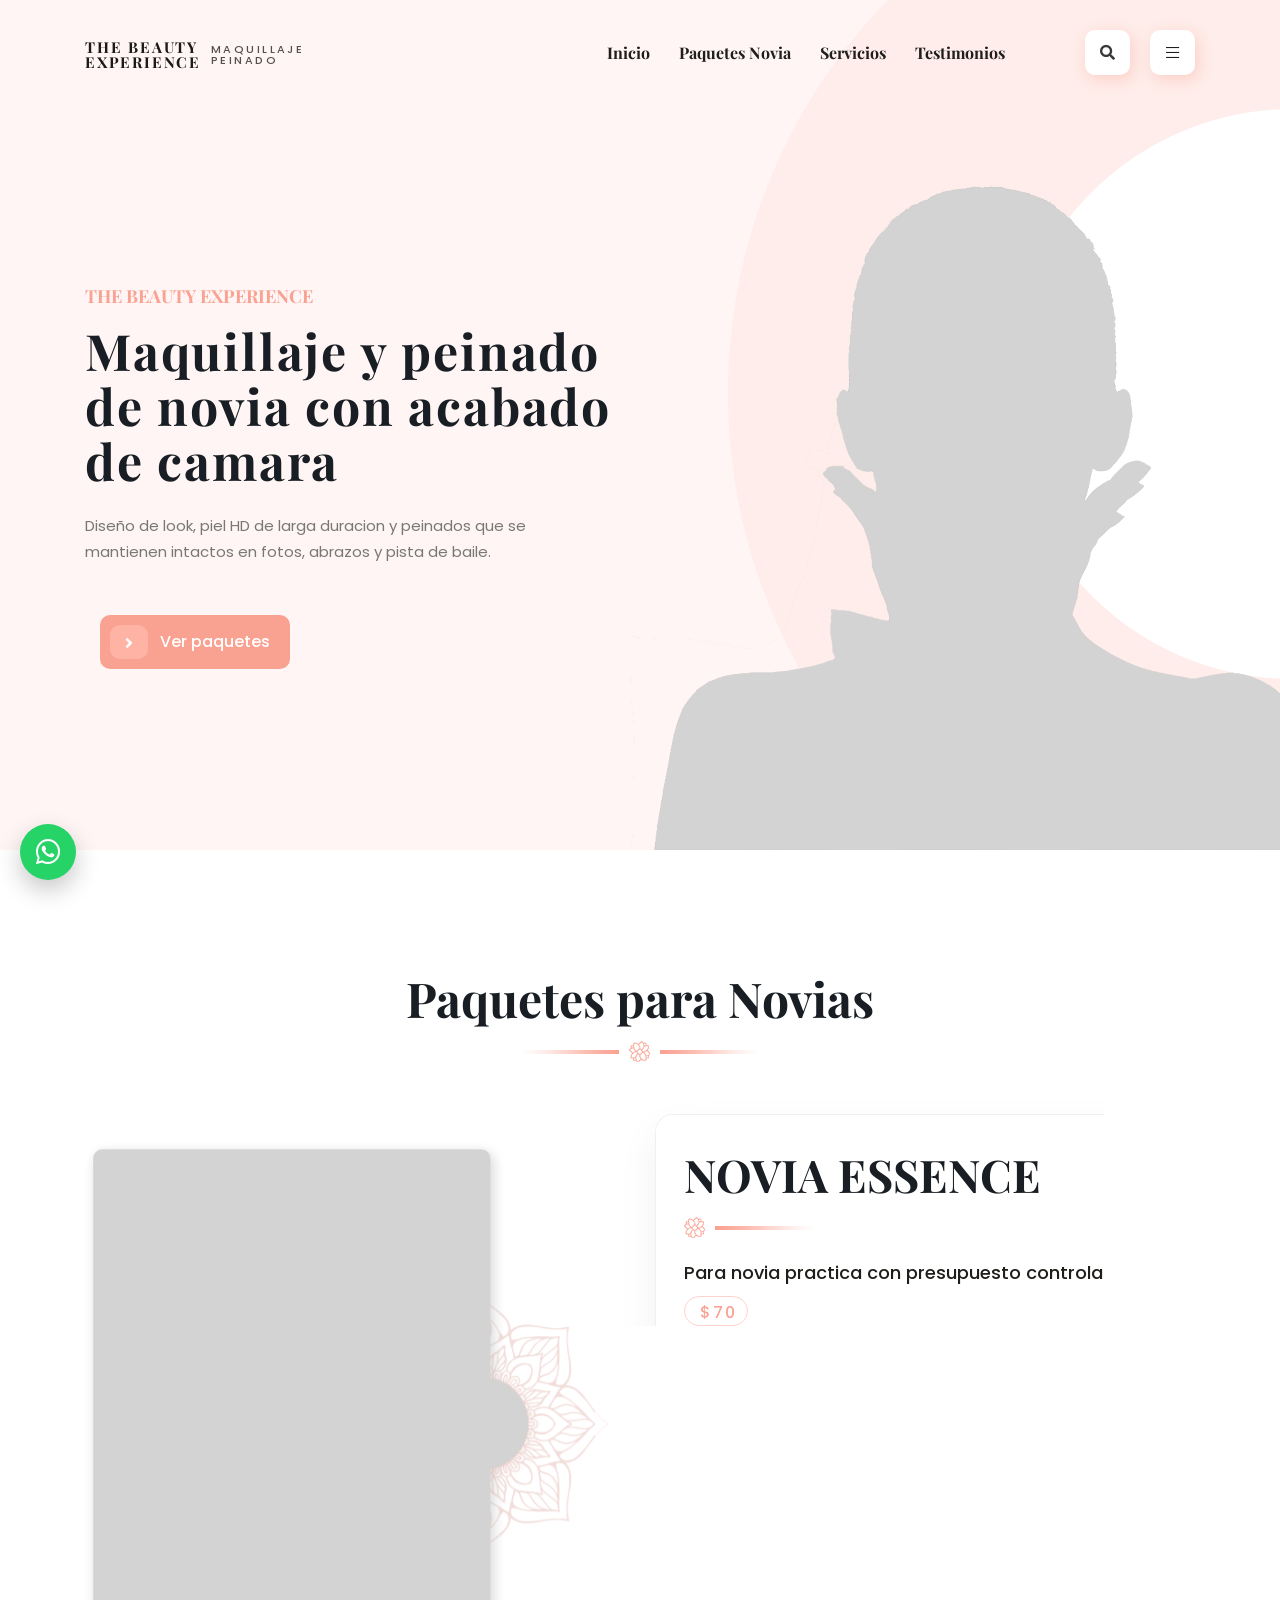
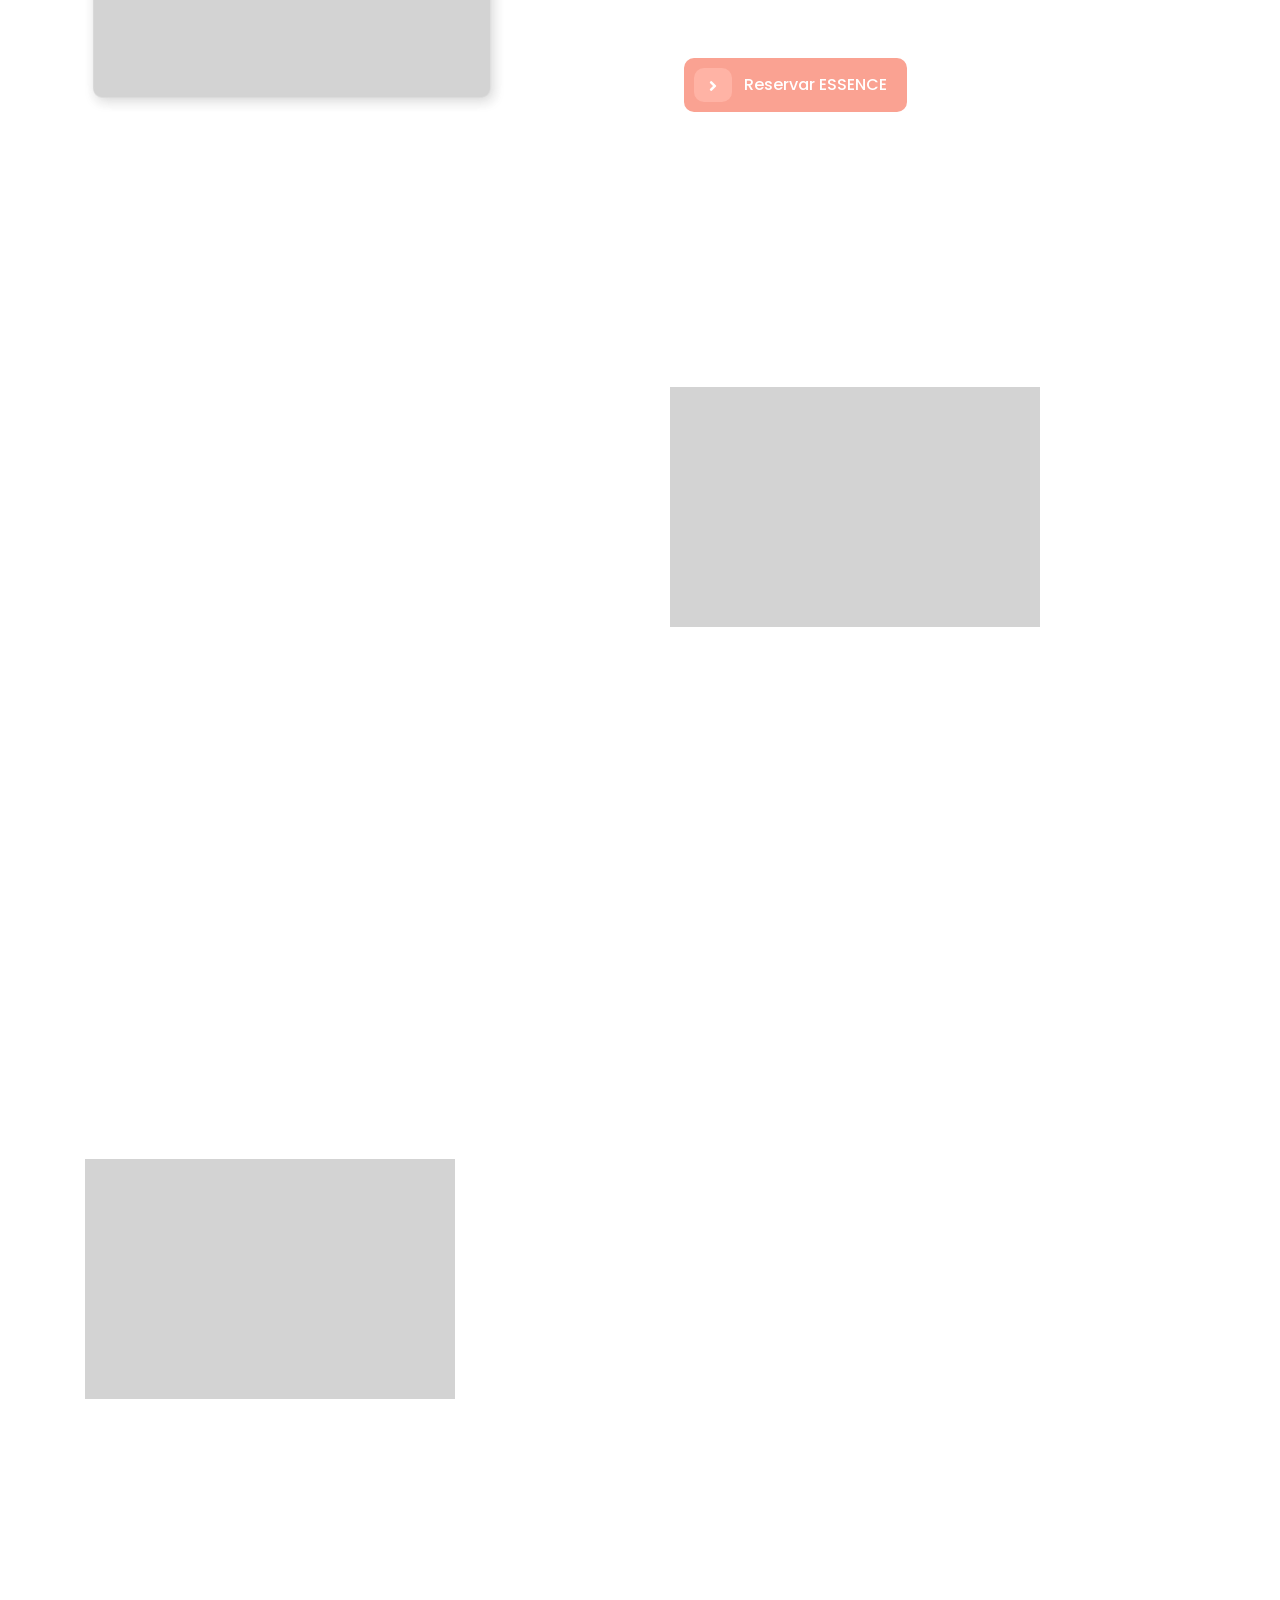
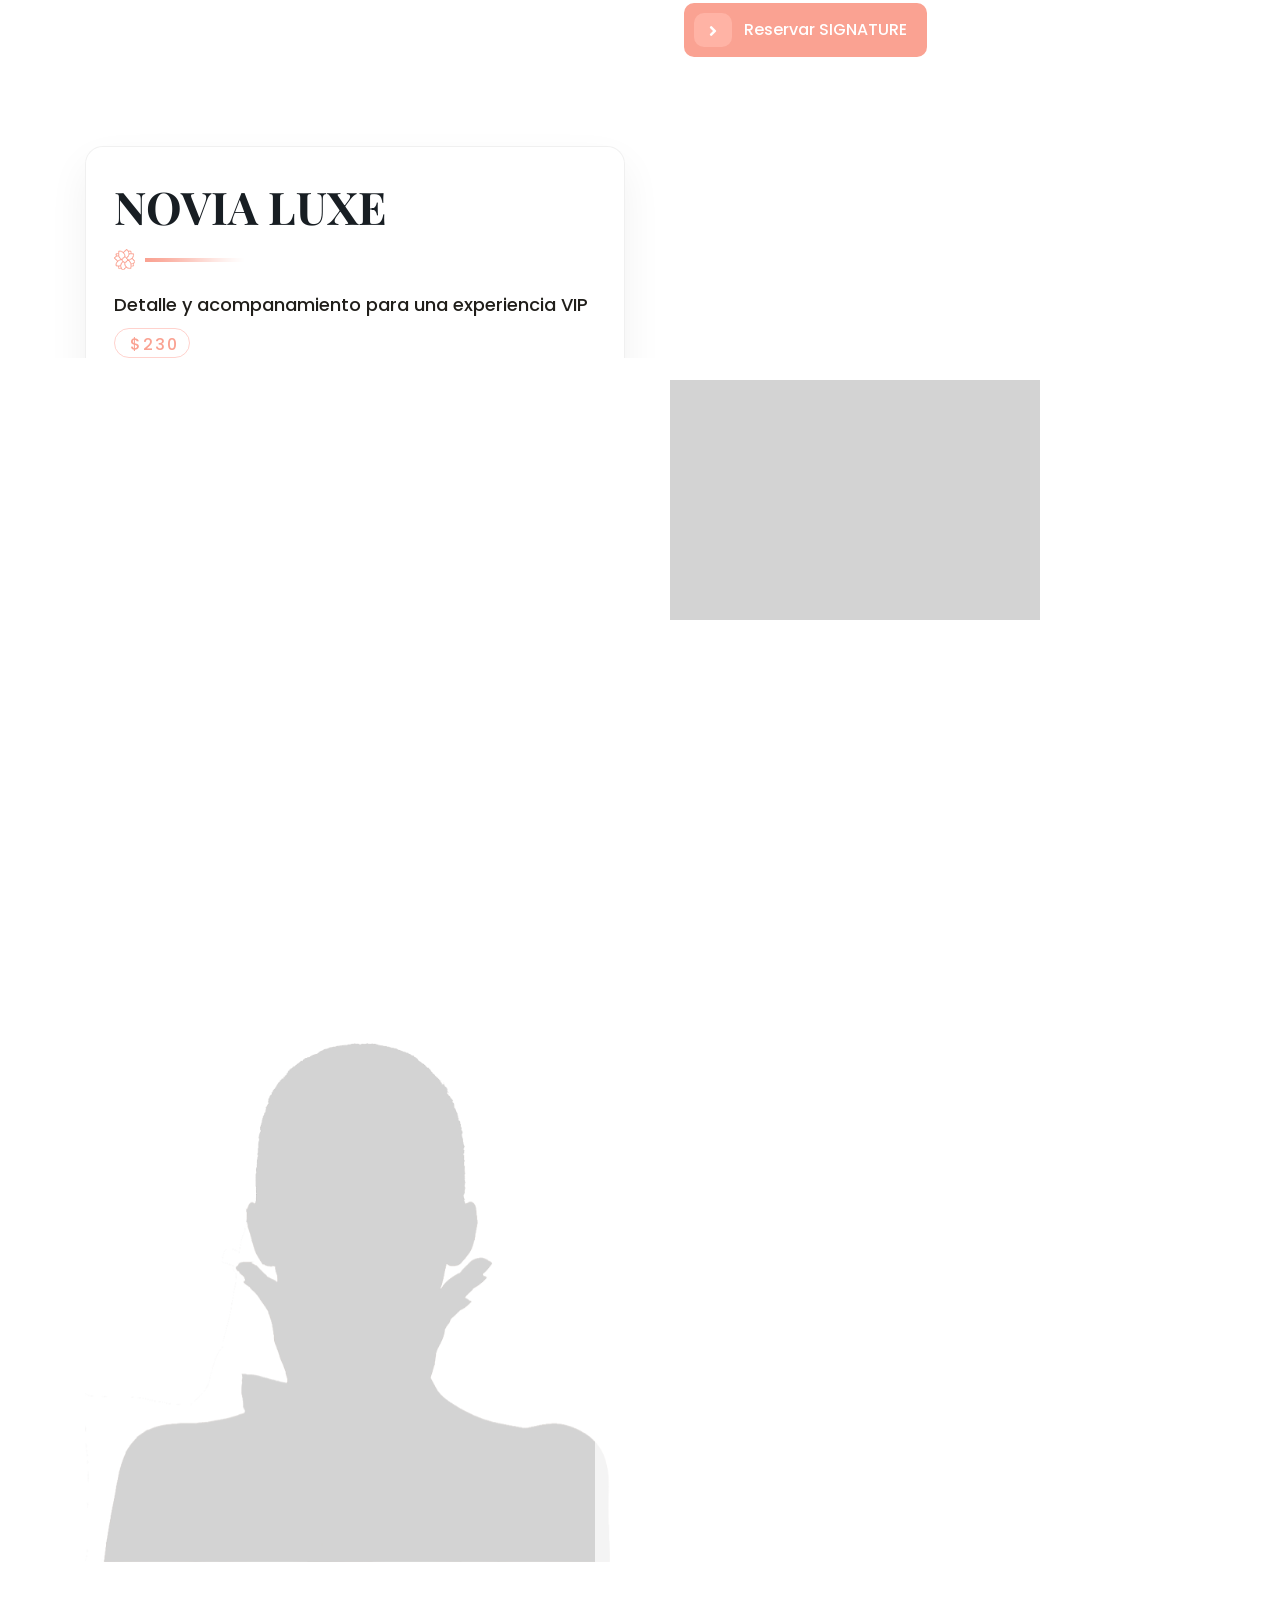
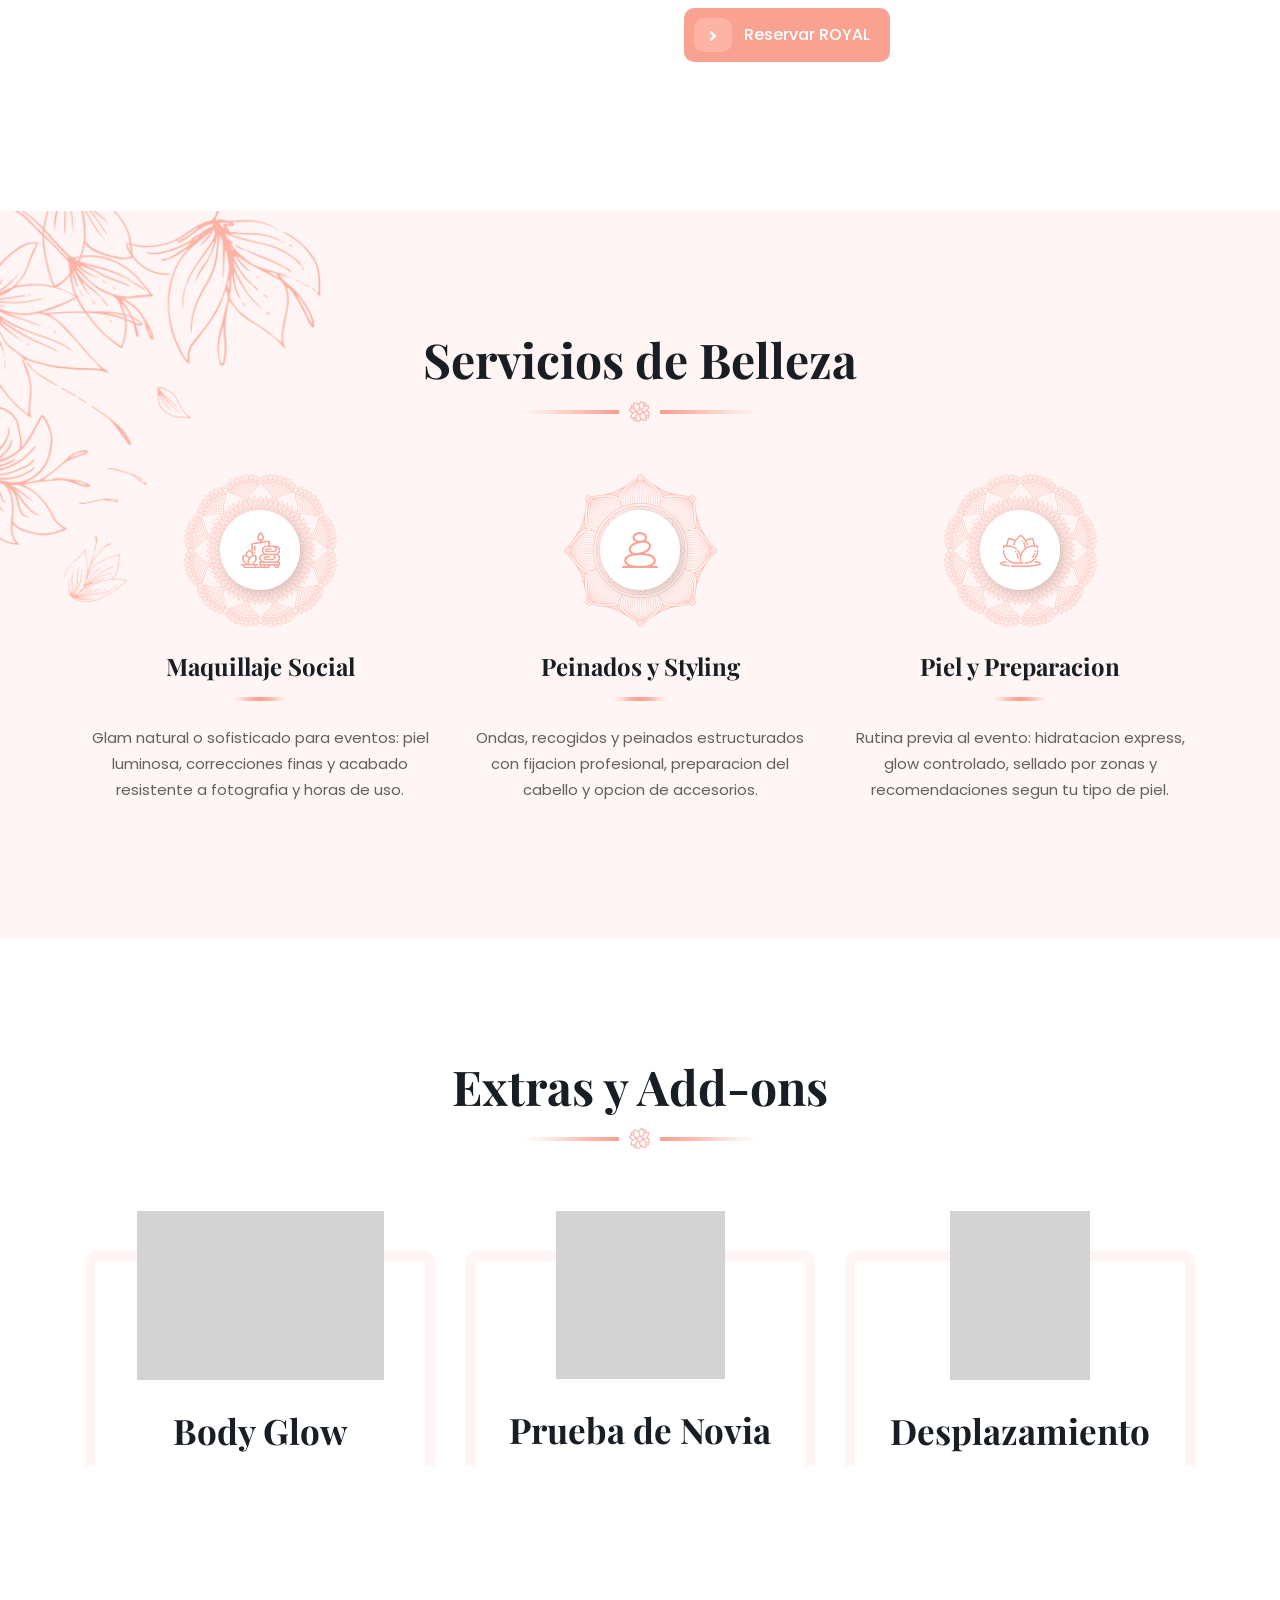
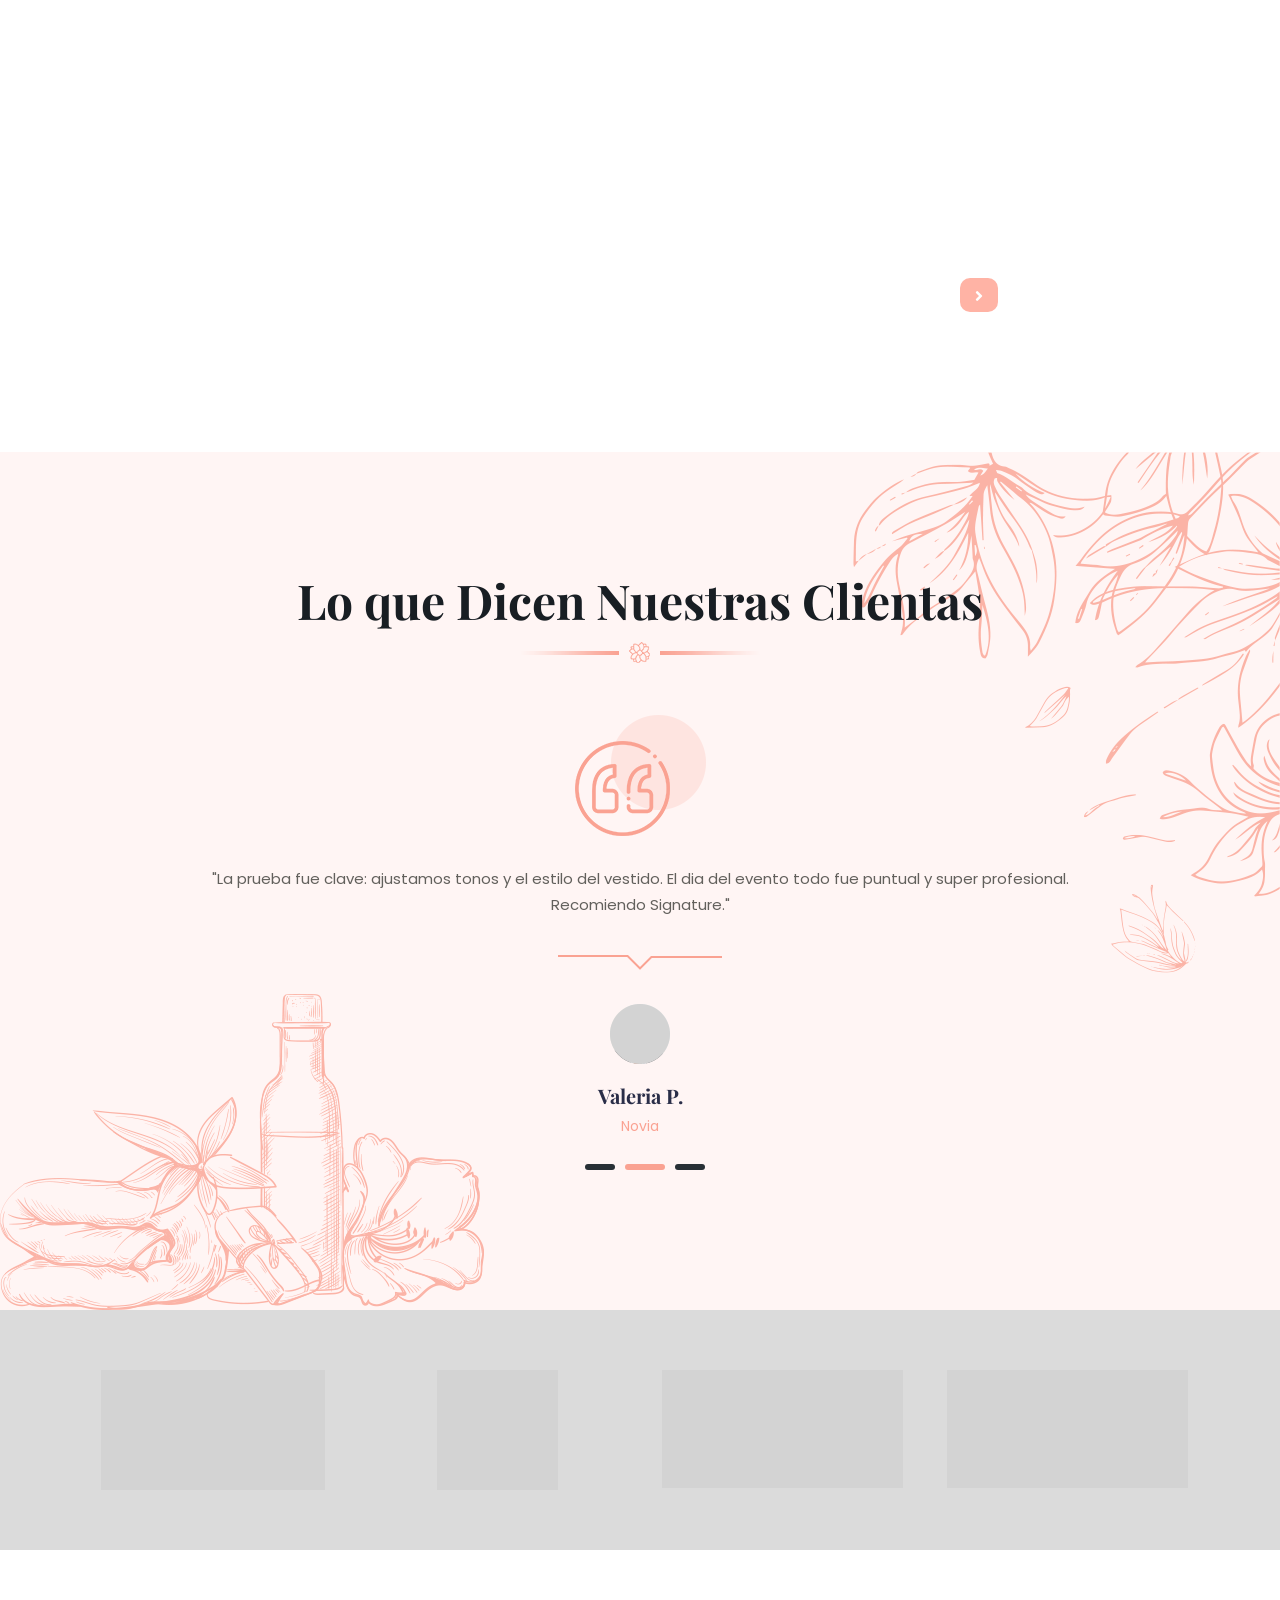
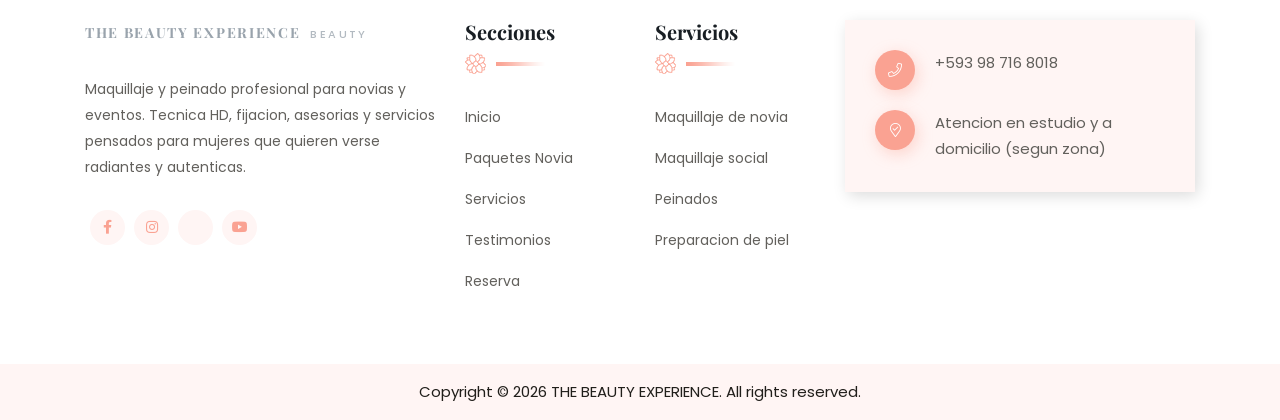
==== docs/index.html @ 4ff2cf62 "initial commit" ====
<!doctype html>
<html class="no-js" lang="es">

<head>
    <meta charset="utf-8">
    <meta http-equiv="x-ua-compatible" content="ie=edge">
    <title>THE BEAUTY EXPERIENCE - Maquillaje Peinado</title>
    <meta name="description"
        content="Landing page de THE BEAUTY EXPERIENCE: maquillaje y peinado profesional para novias y servicios de belleza para mujeres.">
    <meta name="viewport" content="width=device-width, initial-scale=1">
    <link rel="shortcut icon" type="image/x-icon" href="img/favicon.ico">
    <!-- Place favicon.ico in the root directory -->

    <!-- CSS here -->
    <link rel="stylesheet" href="css/bootstrap.min.css">
    <link rel="stylesheet" href="css/animate.min.css">
    <link rel="stylesheet" href="css/magnific-popup.css">
    <link rel="stylesheet" href="fontawesome/css/all.min.css">
    <link rel="stylesheet" href="font-flaticon/flaticon.css">
    <link rel="stylesheet" href="css/dripicons.css">
    <link rel="stylesheet" href="css/slick.css">
    <link rel="stylesheet" href="css/meanmenu.css">
    <link rel="stylesheet" href="css/default.css">
    <link rel="stylesheet" href="css/style.css">
    <link rel="stylesheet" href="css/responsive.css">

    <style>
        .luna-logo {
            display: inline-flex;
            align-items: baseline;
            gap: 10px;
            font-family: "Playfair Display", Georgia, "Times New Roman", serif;
            font-weight: 700;
            letter-spacing: 0.12em;
            text-transform: uppercase;
            color: #1a1a1a;
            text-decoration: none;
            line-height: 1;
        }

        .luna-logo small {
            font-family: "Poppins", Arial, sans-serif;
            font-weight: 500;
            letter-spacing: 0.22em;
            opacity: 0.75;
            text-transform: uppercase;
            font-size: 11px;
        }

        .package-card {
            border: 1px solid rgba(0, 0, 0, 0.06);
            border-radius: 18px;
            padding: 28px;
            background: rgba(255, 255, 255, 0.75);
            box-shadow: 0 18px 40px rgba(0, 0, 0, 0.06);
        }

        .package-price {
            display: inline-block;
            padding-top: 1px;
            padding-bottom: 1px;
            padding-left: 15px;
            padding-right: 10px;
            border-radius: 999px;
            background: #fff5f4;
            border: 1px solid rgba(255, 174, 164, 0.55);
            font-weight: 700;
            color: #1a1a1a;
            letter-spacing: 0.02em;
            margin-top: 10px;
        }

        .package-note {
            margin-top: 12px;
            opacity: 0.85;
        }

        .search-popup .search-outer {
            align-items: flex-start;
        }

        .search-popup .search-outer input {
            width: 100%;
        }

        .local-search-hint {
            font-size: 13px;
            opacity: 0.75;
            margin-top: 10px;
        }

        .local-search-results {
            margin-top: 18px;
            max-height: 55vh;
            overflow: auto;
            padding-right: 6px;
        }

        .local-search-item {
            display: block;
            padding: 14px 14px;
            border: 1px solid rgba(0, 0, 0, 0.06);
            border-radius: 14px;
            background: #ffffff;
            text-decoration: none;
            margin-bottom: 10px;
            transition: transform 120ms ease, box-shadow 120ms ease;
        }

        .local-search-item:hover {
            transform: translateY(-1px);
            box-shadow: 0 14px 30px rgba(0, 0, 0, 0.08);
        }

        .local-search-item-title {
            font-weight: 700;
            color: #1a1a1a;
            margin: 0 0 6px 0;
            line-height: 1.2;
        }

        .local-search-item-snippet {
            margin: 0;
            opacity: 0.85;
            color: #444;
            line-height: 1.5;
        }

        .local-search-item-snippet mark {
            background: rgba(250, 162, 146, 0.35);
            padding: 0 2px;
            border-radius: 4px;
        }

        .local-search-empty {
            padding: 16px;
            border-radius: 14px;
            background: rgba(255, 255, 255, 0.7);
            border: 1px dashed rgba(0, 0, 0, 0.12);
            opacity: 0.85;
        }

        .whatsapp-float {
            position: fixed;
            left: 20px;
            bottom: 20px;
            width: 56px;
            height: 56px;
            border-radius: 50%;
            background: #25d366;
            color: #ffffff;
            display: flex;
            align-items: center;
            justify-content: center;
            box-shadow: 0 10px 25px rgba(0, 0, 0, 0.22);
            z-index: 9999;
            text-decoration: none;
            transition: transform 150ms ease, box-shadow 150ms ease, background-color 150ms ease;
        }

        .whatsapp-float i {
            font-size: 28px;
            line-height: 1;
        }

        .whatsapp-float:hover {
            transform: translateY(-2px);
            background: #1ebe5d;
            box-shadow: 0 14px 30px rgba(0, 0, 0, 0.24);
        }

        .whatsapp-float:focus-visible {
            outline: 3px solid rgba(37, 211, 102, 0.45);
            outline-offset: 3px;
        }

        @media (max-width: 575.98px) {
            .whatsapp-float {
                left: 16px;
                bottom: 16px;
                width: 52px;
                height: 52px;
            }

            .whatsapp-float i {
                font-size: 26px;
            }
        }
    </style>
</head>

<body>
    <!-- header -->
    <header class="header-area header-three">
        <div id="header-sticky" class="menu-area">
            <div class="container">
                <div class="second-menu">
                    <div class="row align-items-center">
                        <div class="col-xl-2 col-lg-2">
                            <div class="logo">
                                <a href="#home" class="luna-logo" aria-label="THE BEAUTY EXPERIENCE">
                                    THE BEAUTY EXPERIENCE <small>Maquillaje Peinado</small>
                                </a>
                            </div>
                        </div>
                        <div class="col-xl-8 col-lg-8">

                            <div class="main-menu text-right text-xl-right">
                                <nav id="mobile-menu" style="display: block;">
                                    <ul>
                                        <li><a href="#home">Inicio</a></li>
                                        <li><a href="#novias">Paquetes Novia</a></li>
                                        <li><a href="#services">Servicios</a></li>
                                        <!--<li><a href="#client">Resultados</a></li>-->
                                        <li><a href="#testimonial">Testimonios</a></li>
                                        <!--<li><a href="#blog">Consejos</a></li>-->
                                        <!--<li><a href="#contact">Reserva</a></li>-->
                                    </ul>
                                </nav>
                            </div>
                        </div>
                        <div class="col-xl-2 col-lg-2 text-right d-none d-xl-block mt-30 mb-30">
                            <div class="search-top2">
                                <ul>

                                    <li><a href="#" data-toggle="modal" data-target=".popup1" aria-label="Buscar"><i
                                                class="fas fa-search"></i></a></li>
                                    <li><a href="index.html#" class="menu-tigger"><i class="fal fa-bars"></i></a></li>
                                </ul>
                            </div>
                        </div>


                        <div class="col-12">
                            <div class="mobile-menu"></div>
                        </div>
                    </div>
                </div>
            </div>
        </div>
    </header>
    <!-- header-end -->
    <!-- offcanvas-area -->
    <div class="offcanvas-menu">
        <span class="menu-close"><i class="fas fa-times"></i></span>
        <form role="search" method="get" id="searchform" class="searchform" action="index.html">
            <input type="text" name="s" id="search" value="" placeholder="Search" />
            <button><i class="fa fa-search"></i></button>
        </form>


        <div id="cssmenu3" class="menu-one-page-menu-container">
            <ul id="menu-one-page-menu-2" class="menu">
                <li class="menu-item menu-item-type-custom menu-item-object-custom"><a href="#home">Inicio</a></li>
                <li class="menu-item menu-item-type-custom menu-item-object-custom"><a href="#novias">Paquetes Novia</a>
                </li>
                <li class="menu-item menu-item-type-custom menu-item-object-custom"><a href="#services">Servicios</a>
                </li>
                <li class="menu-item menu-item-type-custom menu-item-object-custom"><a
                        href="#testimonial">Testimonios</a></li>
                <li class="menu-item menu-item-type-custom menu-item-object-custom"><a href="#blog">Consejos</a></li>
                <!--<li class="menu-item menu-item-type-custom menu-item-object-custom"><a href="#contact">Reserva</a></li>-->
            </ul>
        </div>

        <div id="cssmenu2" class="menu-one-page-menu-container">
            <ul id="menu-one-page-menu-1" class="menu">
                <li class="menu-item menu-item-type-custom menu-item-object-custom"><a href="#contact"><span>+593 00 000
                            0000</span></a></li>
                <li class="menu-item menu-item-type-custom menu-item-object-custom"><a
                        href="#contact"><span>hola@lunastudio.com</span></a></li>
            </ul>
        </div>
    </div>
    <div class="offcanvas-overly"></div>
    <!-- offcanvas-end -->

    <!-- main-area -->
    <main>

        <!-- search-popup -->
        <div class="modal fade bs-example-modal-lg search-bg popup1" tabindex="-1" role="dialog">
            <div class="modal-dialog modal-lg" role="document">
                <div class="modal-content search-popup">
                    <div class="text-center">
                        <a href="#" class="close2" data-dismiss="modal" aria-label="Close">× cerrar</a>
                    </div>
                    <div class="row search-outer">
                        <div class="col-md-11">
                            <input type="text" id="local-search-input"
                                placeholder="Buscar: novia signature, peinado, body glow..." autocomplete="off"
                                aria-label="Buscar en esta pagina" />
                            <div class="local-search-hint">Tip: escribe 2-3 palabras clave. Presiona Enter para abrir el
                                primer resultado.</div>
                            <div id="local-search-results" class="local-search-results" aria-live="polite"
                                aria-label="Resultados de busqueda"></div>
                        </div>
                        <div class="col-md-1 text-right">
                            <button type="button" id="local-search-btn"
                                style="background:transparent;border:0;padding:0;" aria-label="Buscar">
                                <i class="fa fa-search" aria-hidden="true"></i>
                            </button>
                        </div>
                    </div>
                </div>
            </div>
        </div>
        <!-- /search-popup -->
        <!-- slider-area -->
        <section id="home" class="slider-area slider-four fix p-relative">

            <div class="slider-active">
                <div class="single-slider slider-bg d-flex align-items-center"
                    style="background: url(img/slider/slider_img_bg.png) no-repeat;">
                    <div class="container">
                        <div class="row justify-content-center pt-50">
                            <div class="col-lg-6">
                                <div class="slider-content s-slider-content mt-200">
                                    <h5 data-animation="fadeInDown" data-delay=".4s">THE BEAUTY EXPERIENCE</h5>
                                    <h2 data-animation="fadeInUp" data-delay=".4s">Maquillaje y peinado de novia con
                                        acabado de camara</h2>
                                    <p data-animation="fadeInUp" data-delay=".6s">Diseño de look, piel HD de larga
                                        duracion y peinados que se mantienen intactos en fotos, abrazos y pista de
                                        baile.</p>

                                    <div class="subricbe" data-animation="fadeInDown" data-delay=".4s">
                                        <div class="slider-btn">
                                            <a href="#novias" class="btn ss-btn" data-animation="fadeInRight"
                                                data-delay=".8s"><i class="fas fa-angle-right btn-icon mr-1"></i> Ver
                                                paquetes</a>
                                            <!--<a href="#contact" class="btn ss-btn active" data-animation="fadeInRight"
                                                data-delay=".9s" style="margin-left:10px;"><i
                                                    class="fas fa-angle-right btn-icon mr-1"></i> Reservar cita</a>-->
                                        </div>
                                    </div>

                                </div>
                            </div>
                            <div class="col-lg-6">
                                <div class="slider-img" data-animation="fadeInUp" data-delay=".4s">
                                    <img src="img/slider/slider_img05.png" alt="Novia maquillaje y peinado">
                                </div>
                            </div>
                        </div>
                    </div>
                </div>


            </div>


        </section>
        <!-- slider-area-end -->
        <!-- about-area -->
        <section id="novias" class="about-area about-p pt-120 pb-120 p-relative" style="background-color:#fff;">
            <div class="container">
                <div class="row">
                    <div class="col-lg-12">
                        <div class="section-title center-align mb-50 text-center">
                            <h2>Paquetes para Novias</h2>
                            <span class="line5"> <img src="img/bg/circle_left.png" alt="circle_left"></span>
                        </div>
                    </div>
                </div>

                <div class="row align-items-center mb-60" id="novia-essence">
                    <div class="col-lg-6 col-md-12 col-sm-12 pr-30">
                        <div class="s-about-img p-relative wow fadeInLeft animated" data-animation="fadeInLeft"
                            data-delay=".2s">
                            <img src="img/features/about_img.png" alt="Novia Essence">
                        </div>
                    </div>
                    <div class="col-lg-6 col-md-12 col-sm-12">
                        <div class="about-content s-about-content wow fadeInRight animated package-card"
                            data-animation="fadeInRight" data-delay=".2s">
                            <div class="about-title second-atitle pb-15">
                                <h2>NOVIA ESSENCE</h2>
                                <div class="line mb-20"> <img src="img/bg/circle_right.png" alt="circle_right"></div>
                                <div class="title-strong">Para novia practica con presupuesto controlado</div>
                                <span class="package-price">$70</span>
                            </div>
                            <div class="about-content3">
                                <div class="row">
                                    <div class="col-md-12">
                                        <ul class="green">
                                            <li>Maquillaje profesional de larga duracion</li>
                                            <li>Pestanas estandar</li>
                                            <li>Peinado sencillo (ondas o recogido basico)</li>
                                            <li>Sin prueba previa</li>
                                            <li>Sin maquillaje corporal</li>
                                            <li>Sin desplazamiento</li>
                                            <li>Mini kit de retoque basico</li>
                                        </ul>
                                    </div>
                                </div>
                            </div>
                            <div class="slider-btn mt-10">
                                <a href="https://wa.me/593987168018?text=Hola%2C%20quiero%20reservar%20mi%20maquillaje%20de%20novia." class="btn ss-btn" data-animation="fadeInRight" data-delay=".4s"><i
                                        class="fas fa-angle-right btn-icon mr-1"></i> Reservar ESSENCE</a>
                            </div>
                        </div>
                    </div>
                </div>

                <div class="row align-items-center mb-60" id="novia-clasica">
                    <div class="col-lg-6 col-md-12 col-sm-12 order-lg-2 pl-30">
                        <div class="s-about-img p-relative wow fadeInRight animated" data-animation="fadeInRight"
                            data-delay=".2s">
                            <img src="img/blog/blog_img01.png" alt="Novia Clasica">
                        </div>
                    </div>
                    <div class="col-lg-6 col-md-12 col-sm-12 order-lg-1">
                        <div class="about-content s-about-content wow fadeInLeft animated package-card"
                            data-animation="fadeInLeft" data-delay=".2s">
                            <div class="about-title second-atitle pb-15">
                                <h2>NOVIA CLASICA</h2>
                                <div class="line mb-20"> <img src="img/bg/circle_right.png" alt="circle_right"></div>
                                <div class="title-strong">Prueba previa y look equilibrado para foto y ceremonia</div>
                                <span class="package-price">$150</span>
                            </div>
                            <div class="about-content3">
                                <div class="row">
                                    <div class="col-md-12">
                                        <ul class="green">
                                            <li>Prueba previa con 1 propuesta</li>
                                            <li>Maquillaje HD de larga duracion</li>
                                            <li>Pestanas personalizadas</li>
                                            <li>Peinado estructurado</li>
                                            <li>Kit de retoque</li>
                                            <li>Maquillaje corporal ligero</li>
                                        </ul>
                                    </div>
                                </div>
                            </div>
                            <div class="slider-btn mt-10">
                                <a href="https://wa.me/593987168018?text=Hola%2C%20quiero%20reservar%20mi%20maquillaje%20de%20novia." class="btn ss-btn" data-animation="fadeInRight" data-delay=".4s"><i
                                        class="fas fa-angle-right btn-icon mr-1"></i> Reservar CLASICA</a>
                            </div>
                        </div>
                    </div>
                </div>

                <div class="row align-items-center mb-60" id="novia-signature">
                    <div class="col-lg-6 col-md-12 col-sm-12 pr-30">
                        <div class="s-about-img p-relative wow fadeInLeft animated" data-animation="fadeInLeft"
                            data-delay=".2s">
                            <img src="img/blog/blog_img02.png" alt="Novia Signature">
                        </div>
                    </div>
                    <div class="col-lg-6 col-md-12 col-sm-12">
                        <div class="about-content s-about-content wow fadeInRight animated package-card"
                            data-animation="fadeInRight" data-delay=".2s">
                            <div class="about-title second-atitle pb-15">
                                <h2>NOVIA SIGNATURE</h2>
                                <div class="line mb-20"> <img src="img/bg/circle_right.png" alt="circle_right"></div>
                                <div class="title-strong">Experiencia profesional para una novia elegante, segura y
                                    radiante</div>
                                <span class="package-price">$190</span>
                            </div>
                            <div class="about-content3">
                                <div class="row">
                                    <div class="col-md-12">
                                        <ul class="green">
                                            <li>Prueba exclusiva en THE BEAUTY EXPERIENCE (2 propuestas personalizadas)
                                            </li>
                                            <li>Diagnostico profesional de piel y cabello</li>
                                            <li>Produccion de piel HD resistente a sudor, lagrimas y fotografia</li>
                                            <li>Maquillaje social de larga duracion con pestanas hibridas o diseño</li>
                                            <li>Maquillaje corporal sutil (escote, hombros o brazos)</li>
                                            <li>Diseño, armado y fijacion profesional del peinado</li>
                                            <li>Kit de retoque personalizado</li>
                                            <li>Acompanamiento virtual previo al evento</li>
                                        </ul>
                                        <p class="package-note">Desplazamiento: $50 adicional.</p>
                                    </div>
                                </div>
                            </div>
                            <div class="slider-btn mt-10">
                                <a href="https://wa.me/593987168018?text=Hola%2C%20quiero%20reservar%20mi%20maquillaje%20de%20novia." class="btn ss-btn" data-animation="fadeInRight" data-delay=".4s"><i
                                        class="fas fa-angle-right btn-icon mr-1"></i> Reservar SIGNATURE</a>
                            </div>
                        </div>
                    </div>
                </div>

                <div class="row align-items-center mb-60" id="novia-luxe">
                    <div class="col-lg-6 col-md-12 col-sm-12 order-lg-2 pl-30">
                        <div class="s-about-img p-relative wow fadeInRight animated" data-animation="fadeInRight"
                            data-delay=".2s">
                            <img src="img/blog/blog_img03.png" alt="Novia Luxe">
                        </div>
                    </div>
                    <div class="col-lg-6 col-md-12 col-sm-12 order-lg-1">
                        <div class="about-content s-about-content wow fadeInLeft animated package-card"
                            data-animation="fadeInLeft" data-delay=".2s">
                            <div class="about-title second-atitle pb-15">
                                <h2>NOVIA LUXE</h2>
                                <div class="line mb-20"> <img src="img/bg/circle_right.png" alt="circle_right"></div>
                                <div class="title-strong">Detalle y acompanamiento para una experiencia VIP</div>
                                <span class="package-price">$230</span>
                            </div>
                            <div class="about-content3">
                                <div class="row">
                                    <div class="col-md-12">
                                        <ul class="green">
                                            <li>Prueba VIP privada</li>
                                            <li>3 propuestas</li>
                                            <li>Tratamiento previo hidratante express</li>
                                            <li>Piel blindada HD + sellado profesional</li>
                                            <li>Pestanas efecto volumen</li>
                                            <li>Contorno corporal profesional</li>
                                            <li>Peinado con accesorios incluidos</li>
                                            <li>Acompanamiento durante sesion de fotos (1 hora)</li>
                                            <li>Kit de retoque deluxe</li>
                                        </ul>
                                    </div>
                                </div>
                            </div>
                            <div class="slider-btn mt-10">
                                <a href="https://wa.me/593987168018?text=Hola%2C%20quiero%20reservar%20mi%20maquillaje%20de%20novia." class="btn ss-btn" data-animation="fadeInRight" data-delay=".4s"><i
                                        class="fas fa-angle-right btn-icon mr-1"></i> Reservar LUXE</a>
                            </div>
                        </div>
                    </div>
                </div>

                <div class="row align-items-center" id="novia-royal">
                    <div class="col-lg-6 col-md-12 col-sm-12 pr-30">
                        <div class="s-about-img p-relative wow fadeInLeft animated" data-animation="fadeInLeft"
                            data-delay=".2s">
                            <img src="img/slider/slider_img05.png" alt="Novia Royal">
                        </div>
                    </div>
                    <div class="col-lg-6 col-md-12 col-sm-12">
                        <div class="about-content s-about-content wow fadeInRight animated package-card"
                            data-animation="fadeInRight" data-delay=".2s">
                            <div class="about-title second-atitle pb-15">
                                <h2>NOVIA ROYAL</h2>
                                <div class="line mb-20"> <img src="img/bg/circle_right.png" alt="circle_right"></div>
                                <div class="title-strong">Diseño de imagen completo y acompanamiento en evento</div>
                                <span class="package-price">$290</span>
                            </div>
                            <div class="about-content3">
                                <div class="row">
                                    <div class="col-md-12">
                                        <ul class="green">
                                            <li>Prueba VIP + sesion fotografica de prueba</li>
                                            <li>Tratamiento facial previo</li>
                                            <li>Diseño de imagen completo (rostro-vestido-velo-joyeria)</li>
                                            <li>Maquillaje HD cinematografico</li>
                                            <li>Pestanas personalizadas exclusivas</li>
                                            <li>Body glow profesional completo</li>
                                            <li>Peinado estructural de alta fijacion</li>
                                            <li>Acompanamiento 2-3 horas en evento</li>
                                            <li>Kit de retoque profesional completo</li>
                                            <li>Traslado incluido</li>
                                        </ul>
                                    </div>
                                </div>
                            </div>
                            <div class="slider-btn mt-10">
                                <a href="https://wa.me/593987168018?text=Hola%2C%20quiero%20reservar%20mi%20maquillaje%20de%20novia." class="btn ss-btn" data-animation="fadeInRight" data-delay=".4s"><i
                                        class="fas fa-angle-right btn-icon mr-1"></i> Reservar ROYAL</a>
                            </div>
                        </div>
                    </div>
                </div>
            </div>
        </section>
        <!-- about-area-end -->
        <!-- services-area -->
        <section id="services" class="services-area pt-120 pb-90 fix"
            style=" background-image: url(img/bg/proved-bg.png); background-size: cover; background-repeat: no-repeat; background-color: #fff5f4;">
            <div class="container">
                <div class="row">
                    <div class="col-lg-12">
                        <div class="section-title center-align mb-50 text-center">
                            <h2>
                                Servicios de Belleza
                            </h2>
                            <span class="line5"> <img src="img/bg/circle_left.png" alt="circle_left"></span>
                        </div>

                    </div>

                </div>
                <div class="row">
                    <div class="col-lg-4 col-md-12">

                        <div class="services-box text-center wow fadeInUp  animated" data-delay=".4s">
                            <div class="services-icon">
                                <img src="img/icon/pv-icon1.png" alt="icon01">
                            </div>
                            <div class="services-content2">
                                <h5><a href="#contact">Maquillaje Social</a> <span class="line5"> <img
                                            src="img/bg/bx-line.png" alt="circle_left"></span></h5>
                                <p>Glam natural o sofisticado para eventos: piel luminosa, correcciones finas y acabado
                                    resistente a fotografia y horas de uso.</p>
                            </div>
                        </div>


                    </div>
                    <div class="col-lg-4 col-md-12">

                        <div class="services-box text-center wow fadeInDown  animated" data-delay=".5s">
                            <div class="services-icon">
                                <img src="img/icon/pv-icon2.png" alt="icon01">
                            </div>
                            <div class="services-content2">
                                <h5><a href="#contact">Peinados y Styling</a> <span class="line5"> <img
                                            src="img/bg/bx-line.png" alt="circle_left"></span></h5>
                                <p>Ondas, recogidos y peinados estructurados con fijacion profesional, preparacion del
                                    cabello y opcion de accesorios.</p>
                            </div>
                        </div>


                    </div>
                    <div class="col-lg-4 col-md-12">

                        <div class="services-box text-center wow fadeInUp  animated" data-delay=".4s">
                            <div class="services-icon">
                                <img src="img/icon/pv-icon3.png" alt="icon01">
                            </div>
                            <div class="services-content2">
                                <h5><a href="#contact">Piel y Preparacion</a> <span class="line5"> <img
                                            src="img/bg/bx-line.png" alt="circle_left"></span></h5>
                                <p>Rutina previa al evento: hidratacion express, glow controlado, sellado por zonas y
                                    recomendaciones segun tu tipo de piel.</p>

                            </div>
                        </div>


                    </div>

                </div>
            </div>
        </section>
        <!-- services-area-end -->

        <!-- pricing-area -->
        <section id="pricing" class="pricing-area pt-120 pb-90">
            <div class="container">
                <div class="row">
                    <div class="col-lg-12">
                        <div class="section-title center-align mb-100 text-center">
                            <h2>
                                Extras y Add-ons
                            </h2>
                            <span class="line5"> <img src="img/bg/circle_left.png" alt="circle_left"></span>
                        </div>

                    </div>

                </div>
                <div class="row">
                    <div class="col-lg-4 col-md-12">
                        <div class="pricing-box pricing-box2 text-center mb-60  wow fadeInLeft  animated">
                            <div class="pricing-head">
                                <div class="icon mb-30">
                                    <img src="img/icon/pr-icon1.png" alt="circle_right">
                                </div>
                                <h2>Body Glow</h2>
                                <hr>
                            </div>

                            <div class="pricing-body mt-30 text-center">
                                <ul>
                                    <li>Iluminacion sutil de escote</li>
                                    <li>Hombros y brazos uniformes</li>
                                    <li>Sellado para duracion</li>
                                    <li>Acabado apto para fotos</li>
                                    <li>Recomendacion de productos</li>
                                </ul>
                            </div>
                            <div class="price-count mb-30">
                                <h2><sub>$</sub>35 <strong>/ por zona</strong></h2>
                            </div>

                            <div class="pricing-btn">
                                <a href="https://wa.me/593987168018?text=Hola%2C%20quiero%20reservar%20mi%20maquillaje%20de%20novia." class="btn ss-btn"><i class="fas fa-angle-right btn-icon mr-1"></i>
                                    Agendar</a>
                            </div>
                        </div>
                    </div>
                    <div class="col-lg-4 col-md-12">
                        <div class="pricing-box pricing-box2 text-center mb-60  wow fadeInDown  animated">
                            <div class="pricing-head">
                                <div class="icon mb-30">
                                    <img src="img/icon/pr-icon2.png" alt="circle_right">
                                </div>
                                <h2>Prueba de Novia</h2>
                                <hr>
                            </div>

                            <div class="pricing-body mt-30 text-center">
                                <ul>
                                    <li>Analisis de rostro y estilo</li>
                                    <li>Propuesta de maquillaje</li>
                                    <li>Diseño de peinado</li>
                                    <li>Registro de productos</li>
                                    <li>Ajustes para vestido y velo</li>
                                </ul>
                            </div>
                            <div class="price-count mb-30">
                                <h2><sub>$</sub>60 <strong>/ sesion</strong></h2>
                            </div>

                            <div class="pricing-btn">
                                <a href="https://wa.me/593987168018?text=Hola%2C%20quiero%20reservar%20mi%20maquillaje%20de%20novia." class="btn ss-btn"><i class="fas fa-angle-right btn-icon mr-1"></i>
                                    Reservar</a>
                            </div>
                        </div>
                    </div>
                    <div class="col-lg-4 col-md-12">
                        <div class="pricing-box pricing-box2 text-center mb-60  wow fadeInRight  animated">
                            <div class="pricing-head">
                                <div class="icon mb-30">
                                    <img src="img/icon/pr-icon3.png" alt="circle_right">
                                </div>
                                <h2>Desplazamiento</h2>
                                <hr>
                            </div>

                            <div class="pricing-body mt-30 text-center">
                                <ul>
                                    <li>Atencion a domicilio u hotel</li>
                                    <li>Montaje de kit y luces</li>
                                    <li>Coordinacion de horarios</li>
                                    <li>Asistencia en retoques</li>
                                    <li>Disponible segun zona</li>
                                </ul>
                            </div>
                            <div class="price-count mb-30">
                                <h2><sub>$</sub>50 <strong>/ base</strong></h2>
                            </div>

                            <div class="pricing-btn">
                                <a href="https://wa.me/593987168018?text=Hola%2C%20quiero%20reservar%20mi%20maquillaje%20de%20novia." class="btn ss-btn"><i class="fas fa-angle-right btn-icon mr-1"></i>
                                    Cotizar</a>
                            </div>
                        </div>
                    </div>
                </div>
            </div>
        </section>
        <!-- pricing-area-end -->

        <!-- contact-area
        <section id="contact" class="contact-area contact-bg pt-120 pb-120 p-relative fix"
            style="background-image:url(img/bg/contact-bg.png)">
            <div class="contact-bg-an-01"><img src="img/bg/contact-bg-an-01.png" alt="contact-bg-an-01"></div>
            <div class="contact-bg-an-02"><img src="img/bg/contact-bg-an-02.png" alt="contact-bg-an-01"></div>
            <div class="container">

                <div class="row align-items-center">
                    <div class="col-lg-6">
                        <div class="contact-bg02 wow fadeInLeft  animated">
                            <div class="section-title mb-30">
                                <h2>Reserva tu Cita</h2>
                                <span class="line5"> <img src="img/bg/circle_right.png" alt="circle_left"></span>
                            </div>
                            <form action="#" method="post" class="contact-form ">
                                <div class="row">
                                    <div class="col-lg-6">
                                        <div class="contact-field p-relative c-name mb-20">
                                            <input type="text" id="firstn" name="firstn" placeholder="Nombre" required>
                                        </div>
                                    </div>
                                    <div class="col-lg-6">
                                        <div class="contact-field p-relative c-email mb-20">
                                            <input type="text" id="lastn" name="lastn" placeholder="Apellido" required>
                                        </div>
                                    </div>
                                    <div class="col-lg-6">
                                        <div class="contact-field p-relative c-subject mb-20">
                                            <input type="text" id="email" name="email" placeholder="Email" required>
                                        </div>
                                    </div>
                                    <div class="col-lg-6">
                                        <div class="contact-field p-relative c-subject mb-20">
                                            <input type="text" id="phone" name="phone" placeholder="Telefono" required>
                                        </div>
                                    </div>
                                    <div class="col-lg-12">
                                        <div class="contact-field p-relative c-option mb-20">
                                            <select name="services" id="sr">
                                                <option value="novia-essence">NOVIA ESSENCE</option>
                                                <option value="novia-clasica">NOVIA CLASICA</option>
                                                <option value="novia-signature">NOVIA SIGNATURE</option>
                                                <option value="novia-luxe">NOVIA LUXE</option>
                                                <option value="novia-royal">NOVIA ROYAL</option>
                                                <option value="maquillaje-social">Maquillaje Social</option>
                                                <option value="peinado">Peinado</option>
                                                <option value="preparacion-piel">Preparacion de piel</option>
                                            </select>
                                        </div>
                                    </div>
                                    <div class="col-lg-12">
                                        <div class="contact-field p-relative c-message mb-45">
                                            <textarea name="message" id="message" cols="30" rows="10"
                                                placeholder="Cuentalos: fecha del evento, horario, lugar, estilo que buscas"></textarea>
                                        </div>
                                        <div class="slider-btn">
                                            <button class="btn ss-btn active" data-animation="fadeInRight"
                                                data-delay=".8s"><i class="fas fa-angle-right btn-icon mr-1"></i>
                                                Enviar</button>
                                        </div>
                                    </div>
                                </div>

                            </form>

                        </div>

                    </div>
                    <div class="col-lg-6">
                        <div class="about-content s-about-content wow fadeInRight  animated pl-30">
                            <div class="about-title second-atitle pb-20">

                                <h2>
                                    Tu Look Completo, Sin Estres
                                </h2>
                                <span class="line"> <img src="img/bg/circle_right.png" alt="circle_right"></span>
                            </div>
                            <p>En THE BEAUTY EXPERIENCE cuidamos cada detalle: diagnostico de piel y cabello, seleccion
                                de productos, diseño de maquillaje y peinado segun tu morfologia y el estilo del
                                vestido.</p>
                            <p>Trabajamos con tecnica HD y fijacion profesional para que te veas impecable en ceremonia,
                                fotos y recepcion. Si necesitas atencion a domicilio, tambien lo coordinamos.</p>

                            <p class="mt-30"><img src="img/bg/signature.png" alt="THE BEAUTY EXPERIENCE"></p>


                        </div>
                    </div>

                </div>

            </div>

        </section>
        ontact-area-end -->

        <!-- client-area
        <section id="client" class="about-area about-p pt-120 pb-120 p-relative">
            <div class="container">
                <div class="row align-items-center">

                    <div class="col-lg-6 col-md-12 col-sm-12">
                        <div class="about-content s-about-content  wow fadeInUp  animated">
                            <div class="about-title second-atitle pb-40">
                                <h2>Resultados que se Sienten y se Ven</h2>
                                <span class="line"> <img src="img/bg/circle_right.png" alt="circle_right"></span>
                                <p>Maquillaje y peinado profesional para novias y eventos, con enfoque en piel real,
                                    acabados de fotografia y duracion.</p>
                                <p>Nos especializamos en looks femeninos, elegantes y personalizados para cada rostro y
                                    estilo.</p>
                            </div>
                            <div class="row ab-coutner text-center">
                                <div class="col-lg-6 col-md-6">
                                    <div class="single-counter"
                                        style="background-image: url(img/bg/count-bx-bg.png); background-repeat: no-repeat;background-position: center bottom;">
                                        <div class="counter p-relative">
                                            <span class="count">320</span><small>+</small>
                                        </div>
                                        <p>Novias Atendidas</p>
                                    </div>
                                </div>
                                <div class="col-lg-6 col-md-6">
                                    <div class="single-counter mt-30"
                                        style="background-image: url(img/bg/count-bx-bg.png); background-repeat: no-repeat;background-position: center bottom;">
                                        <div class="counter p-relative">
                                            <span class="count">1250</span><small>+</small>
                                        </div>
                                        <p>Looks Creados</p>
                                    </div>
                                </div>
                            </div>

                        </div>
                    </div>
                    <div class="col-lg-6 col-md-12 col-sm-12 pr-30">
                        <div class="s-about-img p-relative wow fadeInDown  animated">
                            <img src="img/bg/client-img01.png" alt="img">
                            <div class="clinet-abimg"><img src="img/bg/happe-client-bg.png" alt="img"> </div>
                        </div>

                    </div>

                </div>
            </div>
        </section>
        client-area-end -->

        <!-- testimonial-area -->
        <section id="testimonial" class="testimonial-area pt-120 pb-120 p-relative fix"
            style="background-color: #fff5f4;">
            <div class="test-an-01"><img src="img/bg/test-an-01.png" alt="test-an-01"></div>
            <div class="test-an-02"><img src="img/bg/test-an-02.png" alt="test-an-02"></div>
            <div class="container">
                <div class="row">
                    <div class="col-lg-12">
                        <div class="section-title center-align mb-50 text-center">
                            <h2>
                                Lo que Dicen Nuestras Clientas
                            </h2>
                            <span class="line5"> <img src="img/bg/circle_left.png" alt="circle_left"></span>

                        </div>

                    </div>

                    <div class="col-lg-12">
                        <div class="testimonial-active2">
                            <div class="single-testimonial text-center">
                                <div class="qt-img wow fadeInDown  animated" data-delay=".4s">
                                    <img src="img/testimonial/qt-icon.png" alt="img">
                                </div>
                                <p class=" wow fadeInUp  animated">"Me duro toda la boda sin cuartearse y en fotos se
                                    veia perfecta. El peinado no se movio ni con el baile. Me senti yo, pero en version
                                    novia."</p>
                                <div class="test-line">
                                    <img src="img/bg/test-line.png" alt="test-line">
                                </div>
                                <div class="testi-author">
                                    <img src="img/testimonial/testi_avatar.png" alt="img">
                                    <div class="ta-info">
                                        <h6>Camila A.</h6>
                                        <span>Novia</span>
                                    </div>
                                </div>

                            </div>
                            <div class="single-testimonial text-center">
                                <div class="qt-img wow fadeInDown  animated" data-delay=".4s">
                                    <img src="img/testimonial/qt-icon.png" alt="img">
                                </div>
                                <p class=" wow fadeInUp  animated">"La prueba fue clave: ajustamos tonos y el estilo del
                                    vestido. El dia del evento todo fue puntual y super profesional. Recomiendo
                                    Signature."</p>
                                <div class="test-line">
                                    <img src="img/bg/test-line.png" alt="test-line">
                                </div>
                                <div class="testi-author">
                                    <img src="img/testimonial/testi_avatar.png" alt="img">
                                    <div class="ta-info">
                                        <h6>Valeria P.</h6>
                                        <span>Novia</span>
                                    </div>
                                </div>

                            </div>
                            <div class="single-testimonial text-center">
                                <div class="qt-img wow fadeInDown  animated" data-delay=".4s">
                                    <img src="img/testimonial/qt-icon.png" alt="img">
                                </div>
                                <p class=" wow fadeInUp  animated">"Queria un look elegante pero natural. Me asesoraron
                                    segun mi rostro y me explicaron cuidados previos. Termino siendo mi parte favorita
                                    de la preparacion."</p>
                                <div class="test-line">
                                    <img src="img/bg/test-line.png" alt="test-line">
                                </div>
                                <div class="testi-author">
                                    <img src="img/testimonial/testi_avatar.png" alt="img">
                                    <div class="ta-info">
                                        <h6>Andrea S.</h6>
                                        <span>Evento</span>
                                    </div>
                                </div>

                            </div>
                        </div>
                    </div>
                </div>
            </div>
        </section>
        <!-- testimonial-area-end -->

        <!-- blog-area
        <section id="blog" class="blog-area  p-relative pt-120 pb-90 fix">
            <div class="container">
                <div class="row align-items-center">
                    <div class="col-lg-12">
                        <div class="section-title center-align mb-50 text-center">
                            <h2>
                                Consejos para Novias y Beauty Lovers
                            </h2>
                            <span class="line3"> <img src="img/bg/circle_left.png" alt="circle_left"></span>
                        </div>

                    </div>
                </div>
                <div class="row">
                    <div class="col-lg-4 col-md-12">
                        <div class="single-post2 mb-30  wow fadeInDown  animated">
                            <div class="blog-thumb2">
                                <a href="#contact"><img src="img/blog/blog_img01.png" alt="Preparacion de piel"></a>

                            </div>
                            <div class="blog-content2">
                                <div class="b-meta">
                                    <div class="row">
                                        <div class="col-lg-6 col-md-6">
                                            7 dias antes
                                        </div>
                                        <div class="col-lg-6 col-md-6">

                                        </div>
                                    </div>
                                </div>

                                <div class="row">
                                    <div class="col-lg-12">
                                        <h4><a href="#contact">Checklist de piel para tu boda</a></h4>
                                    </div>
                                </div>
                                <div class="b-meta">
                                    <div class="row align-items-center">
                                        <div class="col-lg-8 col-md-8">
                                            <div class="adim-box">
                                                <div class="c-icon"><img src="img/blog/admin-img.png" alt="c-Icon.png">
                                                </div>
                                                <div class="text">
                                                    THE BEAUTY EXPERIENCE
                                                </div>
                                            </div>
                                        </div>
                                        <div class="col-lg-4 col-md-4">
                                            <div class="blog-btn"><a href="#contact">Ver</a></div>
                                        </div>
                                    </div>
                                </div>


                            </div>


                        </div>
                    </div>
                    <div class="col-lg-4 col-md-12">
                        <div class="single-post2 mb-30  wow fadeInUp  animated">
                            <div class="blog-thumb2">
                                <a href="#contact"><img src="img/blog/blog_img02.png" alt="Peinado novia"></a>

                            </div>
                            <div class="blog-content2">
                                <div class="b-meta">
                                    <div class="row">
                                        <div class="col-lg-6 col-md-6">
                                            Inspiracion
                                        </div>
                                        <div class="col-lg-6 col-md-6">

                                        </div>
                                    </div>
                                </div>
                                <div class="row">
                                    <div class="col-lg-12">
                                        <h4><a href="#contact">Como elegir tu peinado segun velo y escote</a></h4>
                                    </div>
                                </div>

                                <div class="b-meta">
                                    <div class="row align-items-center">
                                        <div class="col-lg-8 col-md-8">
                                            <div class="adim-box">
                                                <div class="c-icon"><img src="img/blog/admin-img.png" alt="c-Icon.png">
                                                </div>
                                                <div class="text">
                                                    THE BEAUTY EXPERIENCE
                                                </div>
                                            </div>
                                        </div>
                                        <div class="col-lg-4 col-md-4">
                                            <div class="blog-btn"><a href="#contact">Ver</a></div>
                                        </div>
                                    </div>
                                </div>


                            </div>


                        </div>
                    </div>
                    <div class="col-lg-4 col-md-12">
                        <div class="single-post2 mb-30 wow fadeInDown  animated">
                            <div class="blog-thumb2">
                                <a href="#contact"><img src="img/blog/blog_img03.png" alt="Maquillaje HD"></a>

                            </div>
                            <div class="blog-content2">
                                <div class="b-meta">
                                    <div class="row">
                                        <div class="col-lg-6 col-md-6">
                                            Tips
                                        </div>
                                        <div class="col-lg-6 col-md-6">

                                        </div>
                                    </div>
                                </div>
                                <div class="row">
                                    <div class="col-lg-12">
                                        <h4><a href="#contact">HD vs. Flash: que si y que no para fotos</a></h4>
                                    </div>
                                </div>
                                <div class="b-meta">
                                    <div class="row align-items-center">
                                        <div class="col-lg-8 col-md-8">
                                            <div class="adim-box">
                                                <div class="c-icon"><img src="img/blog/admin-img.png" alt="c-Icon.png">
                                                </div>
                                                <div class="text">
                                                    THE BEAUTY EXPERIENCE
                                                </div>
                                            </div>
                                        </div>
                                        <div class="col-lg-4 col-md-4">
                                            <div class="blog-btn"><a href="#contact">Ver</a></div>
                                        </div>
                                    </div>
                                </div>


                            </div>


                        </div>
                    </div>

                </div>
            </div>
        </section>
        blog-area-end -->

        <!-- brand-area -->
        <div class="brand-area pt-60 pb-60"
            style="background:url(img/bg/client-bg-log.png);background-repeat: no-repeat;background-size: cover;">
            <div class="container">
                <div class="row brand-active">
                    <div class="col-xl-3">
                        <div class="single-brand">
                            <img src="img/brand/c-logo1.png" alt="img">
                        </div>
                    </div>
                    <div class="col-xl-3">
                        <div class="single-brand">
                            <img src="img/brand/c-logo2.png" alt="img">
                        </div>
                    </div>
                    <div class="col-xl-3">
                        <div class="single-brand">
                            <img src="img/brand/c-logo3.png" alt="img">
                        </div>
                    </div>
                    <div class="col-xl-3">
                        <div class="single-brand">
                            <img src="img/brand/c-logo4.png" alt="img">
                        </div>
                    </div>
                    <div class="col-xl-3">
                        <div class="single-brand">
                            <img src="img/brand/c-logo4.png" alt="img">
                        </div>
                    </div>

                </div>
            </div>
        </div>
        <!-- brand-area-end -->


    </main>
    <!-- main-area-end -->
    <!-- footer -->
    <footer class="footer-bg footer-p">
        <div class="footer-top  pt-70 pb-40">
            <div class="container">
                <div class="row justify-content-between">

                    <div class="col-xl-4 col-lg-4 col-sm-6">
                        <div class="footer-widget mb-30">
                            <div class="f-widget-title mb-30">
                                <a href="#home" class="luna-logo">THE BEAUTY EXPERIENCE <small>Beauty</small></a>
                            </div>
                            <div class="footer-link">
                                Maquillaje y peinado profesional para novias y eventos. Tecnica HD, fijacion, asesorias
                                y servicios pensados para mujeres que quieren verse radiantes y autenticas.
                            </div>
                            <div class="footer-social  mt-30">
                                <a href="#"><i class="fab fa-facebook-f"></i></a>
                                <a href="#"><i class="fab fa-instagram"></i></a>
                                <a href="#"><i class="fab fa-tiktok"></i></a>
                                <a href="#"><i class="fab fa-youtube"></i></a>
                            </div>
                        </div>
                    </div>
                    <div class="col-xl-2 col-lg-2 col-sm-6">
                        <div class="footer-widget mb-30">
                            <div class="f-widget-title">
                                <h2>Secciones</h2>
                            </div>
                            <div class="footer-link">
                                <ul>
                                    <li><a href="#home">Inicio</a></li>
                                    <li><a href="#novias">Paquetes Novia</a></li>
                                    <li><a href="#services">Servicios</a></li>
                                    <li><a href="#testimonial">Testimonios</a></li>
                                    <li><a href="#contact">Reserva</a></li>
                                </ul>
                            </div>
                        </div>
                    </div>
                    <div class="col-xl-2 col-lg-2 col-sm-6">
                        <div class="footer-widget mb-30">
                            <div class="f-widget-title">
                                <h2>Servicios</h2>
                            </div>
                            <div class="footer-link">
                                <ul>
                                    <li><a href="#novias">Maquillaje de novia</a></li>
                                    <li><a href="#services">Maquillaje social</a></li>
                                    <li><a href="#services">Peinados</a></li>
                                    <li><a href="#services">Preparacion de piel</a></li>
                                </ul>
                            </div>
                        </div>
                    </div>
                    <div class="col-xl-4 col-lg-4 col-sm-6">
                        <div class="footer-widget mb-30">
                            <div class="f-contact">
                                <ul>
                                    <li>
                                        <i class="icon fal fa-phone"></i>
                                        <span>+593 98 716 8018</span>
                                    </li>
                                    <li>
                                        <i class="icon fal fa-map-marker-check"></i>
                                        <span>Atencion en estudio y a domicilio (segun zona)</span>
                                    </li>

                                </ul>

                            </div>
                        </div>
                    </div>

                </div>
            </div>
        </div>
        <div class="copyright-wrap">
            <div class="container">
                <div class="row align-items-center text-center">
                    <div class="col-12">
                        Copyright &copy; 2026 THE BEAUTY EXPERIENCE. All rights reserved.
                    </div>

                </div>
            </div>
        </div>
    </footer>
    <!-- footer-end -->

    <a class="whatsapp-float"
        href="https://wa.me/593987168018?text=Hola%2C%20quiero%20reservar%20mi%20maquillaje%20de%20novia."
        target="_blank" rel="noopener" aria-label="WhatsApp" title="WhatsApp">
        <i class="fab fa-whatsapp" aria-hidden="true"></i>
    </a>


    <!-- JS here -->
    <script src="js/vendor/modernizr-3.5.0.min.js"></script>
    <script src="js/vendor/jquery-1.12.4.min.js"></script>
    <script src="js/popper.min.js"></script>
    <script src="js/bootstrap.min.js"></script>
    <script src="js/one-page-nav-min.js"></script>
    <script src="js/slick.min.js"></script>
    <script src="js/ajax-form.js"></script>
    <script src="js/paroller.js"></script>
    <script src="js/wow.min.js"></script>
    <script src="js/js_isotope.pkgd.min.js"></script>
    <script src="js/imagesloaded.min.js"></script>
    <script src="js/parallax.min.js"></script>
    <script src="js/jquery.waypoints.min.js"></script>
    <script src="js/jquery.counterup.min.js"></script>
    <script src="js/jquery.scrollUp.min.js"></script>
    <script src="js/jquery.meanmenu.min.js"></script>
    <script src="js/parallax-scroll.js"></script>
    <script src="js/jquery.magnific-popup.min.js"></script>
    <script src="js/element-in-view.js"></script>
    <script src="js/main.js"></script>

    <script>
        (function () {
            var input = document.getElementById('local-search-input');
            var resultsEl = document.getElementById('local-search-results');
            var btn = document.getElementById('local-search-btn');
            if (!input || !resultsEl) return;

            var STOP = {
                'de': true, 'la': true, 'el': true, 'los': true, 'las': true, 'y': true, 'o': true,
                'para': true, 'con': true, 'sin': true, 'un': true, 'una': true, 'en': true, 'por': true,
                'del': true, 'al': true, 'que': true, 'tu': true, 'mi': true
            };

            function stripDiacritics(s) {
                if (!s) return '';
                try {
                    return s.normalize('NFD').replace(/[\u0300-\u036f]/g, '');
                } catch (e) {
                    return s;
                }
            }

            function norm(s) {
                return stripDiacritics(String(s)).toLowerCase();
            }

            function tokenize(q) {
                var parts = norm(q).split(/[^a-z0-9]+/g);
                var out = [];
                for (var i = 0; i < parts.length; i++) {
                    var t = parts[i];
                    if (!t || t.length < 2) continue;
                    if (STOP[t]) continue;
                    out.push(t);
                }
                return out;
            }

            function textFrom(el) {
                if (!el) return '';
                var nodes = el.querySelectorAll('h1,h2,h3,h4,h5,h6,p,li');
                var txt = '';
                for (var i = 0; i < nodes.length; i++) {
                    var t = nodes[i].textContent || '';
                    t = t.replace(/\s+/g, ' ').trim();
                    if (!t) continue;
                    txt += (txt ? ' ' : '') + t;
                }
                return txt;
            }

            function firstTitle(el) {
                if (!el) return '';
                var h = el.querySelector('h2,h3,h4,h5,h6');
                return h ? (h.textContent || '').replace(/\s+/g, ' ').trim() : '';
            }

            function escapeHtml(s) {
                return String(s)
                    .replace(/&/g, '&amp;')
                    .replace(/</g, '&lt;')
                    .replace(/>/g, '&gt;')
                    .replace(/"/g, '&quot;')
                    .replace(/'/g, '&#39;');
            }

            function escapeRegExp(s) {
                return String(s).replace(/[.*+?^${}()|[\]\\]/g, '\\$&');
            }

            var index = null;
            function buildIndex() {
                var items = [];

                var main = document.querySelector('main');
                if (main) {
                    var sections = main.querySelectorAll('section[id]');
                    for (var i = 0; i < sections.length; i++) {
                        var sec = sections[i];
                        var id = sec.getAttribute('id');
                        if (!id) continue;
                        var title = firstTitle(sec) || id;
                        var txt = textFrom(sec);
                        if (!txt) continue;
                        items.push({
                            id: id,
                            url: '#' + id,
                            title: title,
                            text: txt,
                            nTitle: norm(title),
                            nText: norm(txt)
                        });
                    }
                }

                var packs = document.querySelectorAll('#novias [id^="novia-"]');
                for (var j = 0; j < packs.length; j++) {
                    var pack = packs[j];
                    var pid = pack.getAttribute('id');
                    if (!pid) continue;
                    var ptitle = firstTitle(pack) || pid;
                    var ptxt = textFrom(pack);
                    if (!ptxt) continue;
                    items.push({
                        id: pid,
                        url: '#' + pid,
                        title: ptitle,
                        text: ptxt,
                        nTitle: norm(ptitle),
                        nText: norm(ptxt)
                    });
                }

                index = items;
            }

            function countOccurrences(hay, needle) {
                var count = 0;
                var pos = 0;
                while (true) {
                    var idx = hay.indexOf(needle, pos);
                    if (idx === -1) break;
                    count++;
                    pos = idx + needle.length;
                }
                return count;
            }

            function snippetFor(record, tokens) {
                var plain = (record.text || '').replace(/\s+/g, ' ').trim();
                if (!plain) return '';
                var nPlain = norm(plain);

                var hitAt = -1;
                var hitToken = '';
                for (var i = 0; i < tokens.length; i++) {
                    var t = tokens[i];
                    var at = nPlain.indexOf(t);
                    if (at !== -1 && (hitAt === -1 || at < hitAt)) {
                        hitAt = at;
                        hitToken = t;
                    }
                }

                var start = 0;
                if (hitAt !== -1) start = Math.max(0, hitAt - 70);
                var end = Math.min(plain.length, start + 170);
                var snip = plain.slice(start, end);
                if (start > 0) snip = '... ' + snip;
                if (end < plain.length) snip = snip + ' ...';

                // Best-effort highlight (accent-insensitive matching is handled by ranking, not highlighting)
                for (var j = 0; j < tokens.length; j++) {
                    var re = new RegExp('(' + escapeRegExp(tokens[j]) + ')', 'ig');
                    snip = snip.replace(re, '<mark>$1</mark>');
                }
                return snip;
            }

            function render(results, tokens) {
                if (!results.length) {
                    resultsEl.innerHTML = '<div class="local-search-empty">Sin resultados. Prueba con "novia", "peinado", "signature" o "body glow".</div>';
                    return;
                }

                var html = '';
                for (var i = 0; i < results.length; i++) {
                    var r = results[i];
                    html +=
                        '<a class="local-search-item" href="' + escapeHtml(r.url) + '" data-dismiss="modal">' +
                        '<div class="local-search-item-title">' + escapeHtml(r.title) + '</div>' +
                        '<p class="local-search-item-snippet">' + snippetFor(r, tokens) + '</p>' +
                        '</a>';
                }
                resultsEl.innerHTML = html;
            }

            function search(q) {
                if (!index) buildIndex();

                var tokens = tokenize(q);
                if (!tokens.length) {
                    resultsEl.innerHTML = '';
                    return { tokens: tokens, results: [] };
                }

                var hits = [];
                for (var i = 0; i < index.length; i++) {
                    var it = index[i];
                    var ok = true;
                    var score = 0;
                    for (var t = 0; t < tokens.length; t++) {
                        var token = tokens[t];
                        var inTitle = it.nTitle.indexOf(token) !== -1;
                        var inText = it.nText.indexOf(token) !== -1;
                        if (!inTitle && !inText) {
                            ok = false;
                            break;
                        }
                        if (inTitle) score += 20;
                        if (inText) score += 10;
                        score += countOccurrences(it.nText, token);
                    }
                    if (!ok) continue;
                    hits.push({
                        id: it.id,
                        url: it.url,
                        title: it.title,
                        text: it.text,
                        nTitle: it.nTitle,
                        nText: it.nText,
                        score: score
                    });
                }

                hits.sort(function (a, b) {
                    return b.score - a.score;
                });

                var top = hits.slice(0, 10);
                render(top, tokens);
                return { tokens: tokens, results: top };
            }

            var last = { tokens: [], results: [] };
            var timer = null;
            function onType() {
                if (timer) clearTimeout(timer);
                timer = setTimeout(function () {
                    last = search(input.value);
                }, 120);
            }

            input.addEventListener('input', onType);
            input.addEventListener('keydown', function (e) {
                var key = e.key || e.keyCode;
                var isEnter = key === 'Enter' || key === 13;
                if (!isEnter) return;
                if (last && last.results && last.results.length) {
                    window.location.hash = '#' + last.results[0].id;
                    if (window.jQuery && window.jQuery('.popup1').modal) {
                        window.jQuery('.popup1').modal('hide');
                    }
                }
            });

            if (btn) {
                btn.addEventListener('click', function () {
                    input.focus();
                    last = search(input.value);
                });
            }

            // Focus when modal opens (Bootstrap)
            if (window.jQuery) {
                window.jQuery('.popup1').on('shown.bs.modal', function () {
                    setTimeout(function () {
                        input.focus();
                        input.select();
                    }, 0);
                });
            }

            // Build index early to keep first search snappy
            if (document.readyState === 'complete' || document.readyState === 'interactive') {
                buildIndex();
            } else {
                document.addEventListener('DOMContentLoaded', buildIndex);
            }
        })();
    </script>
</body>

</html>
---- docs/css/dripicons.css ----
@charset "UTF-8";

@font-face {
  font-family: "dripicons-v2";
  src:url("../fonts/dripicons-v2.eot");
  src:url("../fonts/dripicons-v2.eot?#iefix") format("embedded-opentype"),
    url("../fonts/dripicons-v2.woff") format("woff"),
    url("../fonts/dripicons-v2.ttf") format("truetype"),
    url("../fonts/dripicons-v2.svg") format("svg");
  font-weight: normal;
  font-style: normal;

}

[data-icon]:before {
  font-family: "dripicons-v2" !important;
  content: attr(data-icon);
  font-style: normal !important;
  font-weight: normal !important;
  font-variant: normal !important;
  text-transform: none !important;
  speak: none;
  line-height: 1;
  -webkit-font-smoothing: antialiased;
  -moz-osx-font-smoothing: grayscale;
}

[class^="dripicons-"]:before,
[class*=" dripicons-"]:before {
  font-family: "dripicons-v2" !important;
  font-style: normal !important;
  font-weight: normal !important;
  font-variant: normal !important;
  text-transform: none !important;
  speak: none;
  line-height: 1;
  -webkit-font-smoothing: antialiased;
  -moz-osx-font-smoothing: grayscale;
}

.dripicons-alarm:before {
  content: "\61";
}
.dripicons-align-center:before {
  content: "\62";
}
.dripicons-align-justify:before {
  content: "\63";
}
.dripicons-align-left:before {
  content: "\64";
}
.dripicons-align-right:before {
  content: "\65";
}
.dripicons-anchor:before {
  content: "\66";
}
.dripicons-archive:before {
  content: "\67";
}
.dripicons-arrow-down:before {
  content: "\68";
}
.dripicons-arrow-left:before {
  content: "\69";
}
.dripicons-arrow-right:before {
  content: "\6a";
}
.dripicons-arrow-thin-down:before {
  content: "\6b";
}
.dripicons-arrow-thin-left:before {
  content: "\6c";
}
.dripicons-arrow-thin-right:before {
  content: "\6d";
}
.dripicons-arrow-thin-up:before {
  content: "\6e";
}
.dripicons-arrow-up:before {
  content: "\6f";
}
.dripicons-article:before {
  content: "\70";
}
.dripicons-backspace:before {
  content: "\71";
}
.dripicons-basket:before {
  content: "\72";
}
.dripicons-basketball:before {
  content: "\73";
}
.dripicons-battery-empty:before {
  content: "\74";
}
.dripicons-battery-full:before {
  content: "\75";
}
.dripicons-battery-low:before {
  content: "\76";
}
.dripicons-battery-medium:before {
  content: "\77";
}
.dripicons-bell:before {
  content: "\78";
}
.dripicons-blog:before {
  content: "\79";
}
.dripicons-bluetooth:before {
  content: "\7a";
}
.dripicons-bold:before {
  content: "\41";
}
.dripicons-bookmark:before {
  content: "\42";
}
.dripicons-bookmarks:before {
  content: "\43";
}
.dripicons-box:before {
  content: "\44";
}
.dripicons-briefcase:before {
  content: "\45";
}
.dripicons-brightness-low:before {
  content: "\46";
}
.dripicons-brightness-max:before {
  content: "\47";
}
.dripicons-brightness-medium:before {
  content: "\48";
}
.dripicons-broadcast:before {
  content: "\49";
}
.dripicons-browser:before {
  content: "\4a";
}
.dripicons-browser-upload:before {
  content: "\4b";
}
.dripicons-brush:before {
  content: "\4c";
}
.dripicons-calendar:before {
  content: "\4d";
}
.dripicons-camcorder:before {
  content: "\4e";
}
.dripicons-camera:before {
  content: "\4f";
}
.dripicons-card:before {
  content: "\50";
}
.dripicons-cart:before {
  content: "\51";
}
.dripicons-checklist:before {
  content: "\52";
}
.dripicons-checkmark:before {
  content: "\53";
}
.dripicons-chevron-down:before {
  content: "\54";
}
.dripicons-chevron-left:before {
  content: "\55";
}
.dripicons-chevron-right:before {
  content: "\56";
}
.dripicons-chevron-up:before {
  content: "\57";
}
.dripicons-clipboard:before {
  content: "\58";
}
.dripicons-clock:before {
  content: "\59";
}
.dripicons-clockwise:before {
  content: "\5a";
}
.dripicons-cloud:before {
  content: "\30";
}
.dripicons-cloud-download:before {
  content: "\31";
}
.dripicons-cloud-upload:before {
  content: "\32";
}
.dripicons-code:before {
  content: "\33";
}
.dripicons-contract:before {
  content: "\34";
}
.dripicons-contract-2:before {
  content: "\35";
}
.dripicons-conversation:before {
  content: "\36";
}
.dripicons-copy:before {
  content: "\37";
}
.dripicons-crop:before {
  content: "\38";
}
.dripicons-cross:before {
  content: "\39";
}
.dripicons-crosshair:before {
  content: "\21";
}
.dripicons-cutlery:before {
  content: "\22";
}
.dripicons-device-desktop:before {
  content: "\23";
}
.dripicons-device-mobile:before {
  content: "\24";
}
.dripicons-device-tablet:before {
  content: "\25";
}
.dripicons-direction:before {
  content: "\26";
}
.dripicons-disc:before {
  content: "\27";
}
.dripicons-document:before {
  content: "\28";
}
.dripicons-document-delete:before {
  content: "\29";
}
.dripicons-document-edit:before {
  content: "\2a";
}
.dripicons-document-new:before {
  content: "\2b";
}
.dripicons-document-remove:before {
  content: "\2c";
}
.dripicons-dot:before {
  content: "\2d";
}
.dripicons-dots-2:before {
  content: "\2e";
}
.dripicons-dots-3:before {
  content: "\2f";
}
.dripicons-download:before {
  content: "\3a";
}
.dripicons-duplicate:before {
  content: "\3b";
}
.dripicons-enter:before {
  content: "\3c";
}
.dripicons-exit:before {
  content: "\3d";
}
.dripicons-expand:before {
  content: "\3e";
}
.dripicons-expand-2:before {
  content: "\3f";
}
.dripicons-experiment:before {
  content: "\40";
}
.dripicons-export:before {
  content: "\5b";
}
.dripicons-feed:before {
  content: "\5d";
}
.dripicons-flag:before {
  content: "\5e";
}
.dripicons-flashlight:before {
  content: "\5f";
}
.dripicons-folder:before {
  content: "\60";
}
.dripicons-folder-open:before {
  content: "\7b";
}
.dripicons-forward:before {
  content: "\7c";
}
.dripicons-gaming:before {
  content: "\7d";
}
.dripicons-gear:before {
  content: "\7e";
}
.dripicons-graduation:before {
  content: "\5c";
}
.dripicons-graph-bar:before {
  content: "\e000";
}
.dripicons-graph-line:before {
  content: "\e001";
}
.dripicons-graph-pie:before {
  content: "\e002";
}
.dripicons-headset:before {
  content: "\e003";
}
.dripicons-heart:before {
  content: "\e004";
}
.dripicons-help:before {
  content: "\e005";
}
.dripicons-home:before {
  content: "\e006";
}
.dripicons-hourglass:before {
  content: "\e007";
}
.dripicons-inbox:before {
  content: "\e008";
}
.dripicons-information:before {
  content: "\e009";
}
.dripicons-italic:before {
  content: "\e00a";
}
.dripicons-jewel:before {
  content: "\e00b";
}
.dripicons-lifting:before {
  content: "\e00c";
}
.dripicons-lightbulb:before {
  content: "\e00d";
}
.dripicons-link:before {
  content: "\e00e";
}
.dripicons-link-broken:before {
  content: "\e00f";
}
.dripicons-list:before {
  content: "\e010";
}
.dripicons-loading:before {
  content: "\e011";
}
.dripicons-location:before {
  content: "\e012";
}
.dripicons-lock:before {
  content: "\e013";
}
.dripicons-lock-open:before {
  content: "\e014";
}
.dripicons-mail:before {
  content: "\e015";
}
.dripicons-map:before {
  content: "\e016";
}
.dripicons-media-loop:before {
  content: "\e017";
}
.dripicons-media-next:before {
  content: "\e018";
}
.dripicons-media-pause:before {
  content: "\e019";
}
.dripicons-media-play:before {
  content: "\e01a";
}
.dripicons-media-previous:before {
  content: "\e01b";
}
.dripicons-media-record:before {
  content: "\e01c";
}
.dripicons-media-shuffle:before {
  content: "\e01d";
}
.dripicons-media-stop:before {
  content: "\e01e";
}
.dripicons-medical:before {
  content: "\e01f";
}
.dripicons-menu:before {
  content: "\e020";
}
.dripicons-message:before {
  content: "\e021";
}
.dripicons-meter:before {
  content: "\e022";
}
.dripicons-microphone:before {
  content: "\e023";
}
.dripicons-minus:before {
  content: "\e024";
}
.dripicons-monitor:before {
  content: "\e025";
}
.dripicons-move:before {
  content: "\e026";
}
.dripicons-music:before {
  content: "\e027";
}
.dripicons-network-1:before {
  content: "\e028";
}
.dripicons-network-2:before {
  content: "\e029";
}
.dripicons-network-3:before {
  content: "\e02a";
}
.dripicons-network-4:before {
  content: "\e02b";
}
.dripicons-network-5:before {
  content: "\e02c";
}
.dripicons-pamphlet:before {
  content: "\e02d";
}
.dripicons-paperclip:before {
  content: "\e02e";
}
.dripicons-pencil:before {
  content: "\e02f";
}
.far fa-clock:before {
  content: "\e030";
}
.dripicons-photo:before {
  content: "\e031";
}
.dripicons-photo-group:before {
  content: "\e032";
}
.dripicons-pill:before {
  content: "\e033";
}
.dripicons-pin:before {
  content: "\e034";
}
.dripicons-plus:before {
  content: "\e035";
}
.dripicons-power:before {
  content: "\e036";
}
.dripicons-preview:before {
  content: "\e037";
}
.dripicons-print:before {
  content: "\e038";
}
.dripicons-pulse:before {
  content: "\e039";
}
.dripicons-question:before {
  content: "\e03a";
}
.dripicons-reply:before {
  content: "\e03b";
}
.dripicons-reply-all:before {
  content: "\e03c";
}
.dripicons-return:before {
  content: "\e03d";
}
.dripicons-retweet:before {
  content: "\e03e";
}
.dripicons-rocket:before {
  content: "\e03f";
}
.dripicons-scale:before {
  content: "\e040";
}
.dripicons-search:before {
  content: "\e041";
}
.dripicons-shopping-bag:before {
  content: "\e042";
}
.dripicons-skip:before {
  content: "\e043";
}
.dripicons-stack:before {
  content: "\e044";
}
.dripicons-star:before {
  content: "\e045";
}
.dripicons-stopwatch:before {
  content: "\e046";
}
.dripicons-store:before {
  content: "\e047";
}
.dripicons-suitcase:before {
  content: "\e048";
}
.dripicons-swap:before {
  content: "\e049";
}
.dripicons-tag:before {
  content: "\e04a";
}
.dripicons-tag-delete:before {
  content: "\e04b";
}
.dripicons-tags:before {
  content: "\e04c";
}
.dripicons-thumbs-down:before {
  content: "\e04d";
}
.dripicons-thumbs-up:before {
  content: "\e04e";
}
.dripicons-ticket:before {
  content: "\e04f";
}
.dripicons-far fa-clock:before {
  content: "\e050";
}
.dripicons-to-do:before {
  content: "\e051";
}
.dripicons-toggles:before {
  content: "\e052";
}
.dripicons-trash:before {
  content: "\e053";
}
.dripicons-trophy:before {
  content: "\e054";
}
.dripicons-upload:before {
  content: "\e055";
}
.dripicons-user:before {
  content: "\e056";
}
.dripicons-user-group:before {
  content: "\e057";
}
.dripicons-user-id:before {
  content: "\e058";
}
.dripicons-vibrate:before {
  content: "\e059";
}
.dripicons-view-apps:before {
  content: "\e05a";
}
.dripicons-view-list:before {
  content: "\e05b";
}
.dripicons-view-list-large:before {
  content: "\e05c";
}
.dripicons-view-thumb:before {
  content: "\e05d";
}
.dripicons-volume-full:before {
  content: "\e05e";
}
.dripicons-volume-low:before {
  content: "\e05f";
}
.dripicons-volume-medium:before {
  content: "\e060";
}
.dripicons-volume-off:before {
  content: "\e061";
}
.dripicons-wallet:before {
  content: "\e062";
}
.dripicons-warning:before {
  content: "\e063";
}
.dripicons-web:before {
  content: "\e064";
}
.dripicons-weight:before {
  content: "\e065";
}
.dripicons-wifi:before {
  content: "\e066";
}
.dripicons-wrong:before {
  content: "\e067";
}
.dripicons-zoom-in:before {
  content: "\e068";
}
.dripicons-zoom-out:before {
  content: "\e069";
}
---- docs/css/default.css ----
/* Deafult Margin & Padding */
/*-- Margin Top --*/
.mt-5 {
	margin-top: 5px;
}
.mt-10 {
	margin-top: 10px;
}
.mt-15 {
	margin-top: 15px;
}
.mt-20 {
	margin-top: 20px;
}
.mt-25 {
	margin-top: 25px;
}
.mt-30 {
	margin-top: 30px;
}
.mt-35 {
	margin-top: 35px;
}
.mt-40 {
	margin-top: 40px;
}
.mt-45 {
	margin-top: 45px;
}
.mt-50 {
	margin-top: 50px;
}
.mt-55 {
	margin-top: 55px;
}
.mt-60 {
	margin-top: 60px;
}
.mt-65 {
	margin-top: 65px;
}
.mt-70 {
	margin-top: 70px;
}
.mt-75 {
	margin-top: 75px;
}
.mt-80 {
	margin-top: 80px;
}
.mt-85 {
	margin-top: 85px;
}
.mt-90 {
	margin-top: 90px;
}
.mt-95 {
	margin-top: 95px;
}
.mt-100 {
	margin-top: 100px;
}
.mt-105 {
	margin-top: 105px;
}
.mt-110 {
	margin-top: 110px;
}
.mt-115 {
	margin-top: 115px;
}
.mt-120 {
	margin-top: 120px;
}
.mt-125 {
	margin-top: 125px;
}
.mt-130 {
	margin-top: 130px;
}
.mt-135 {
	margin-top: 135px;
}
.mt-140 {
	margin-top: 140px;
}
.mt-145 {
	margin-top: 145px;
}
.mt-150 {
	margin-top: 150px;
}
.mt-155 {
	margin-top: 155px;
}
.mt-160 {
	margin-top: 160px;
}
.mt-165 {
	margin-top: 165px;
}
.mt-170 {
	margin-top: 170px;
}
.mt-175 {
	margin-top: 175px;
}
.mt-180 {
	margin-top: 180px;
}
.mt-185 {
	margin-top: 185px;
}
.mt-190 {
	margin-top: 190px;
}
.mt-195 {
	margin-top: 195px;
}
.mt-200 {
	margin-top: 200px;
}
/*-- Margin Bottom --*/

.mb-5 {
	margin-bottom: 5px;
}
.mb-10 {
	margin-bottom: 10px;
}
.mb-15 {
	margin-bottom: 15px;
}
.mb-20 {
	margin-bottom: 20px;
}
.mb-25 {
	margin-bottom: 25px;
}
.mb-30 {
	margin-bottom: 30px;
}
.mb-35 {
	margin-bottom: 35px;
}
.mb-40 {
	margin-bottom: 40px;
}
.mb-45 {
	margin-bottom: 45px;
}
.mb-50 {
	margin-bottom: 50px;
}
.mb-55 {
	margin-bottom: 55px;
}
.mb-60 {
	margin-bottom: 60px;
}
.mb-65 {
	margin-bottom: 65px;
}
.mb-70 {
	margin-bottom: 70px;
}
.mb-75 {
	margin-bottom: 75px;
}
.mb-80 {
	margin-bottom: 80px;
}
.mb-85 {
	margin-bottom: 85px;
}
.mb-90 {
	margin-bottom: 90px;
}
.mb-95 {
	margin-bottom: 95px;
}
.mb-100 {
	margin-bottom: 100px;
}
.mb-105 {
	margin-bottom: 105px;
}
.mb-110 {
	margin-bottom: 110px;
}
.mb-115 {
	margin-bottom: 115px;
}
.mb-120 {
	margin-bottom: 120px;
}
.mb-125 {
	margin-bottom: 125px;
}
.mb-130 {
	margin-bottom: 130px;
}
.mb-135 {
	margin-bottom: 135px;
}
.mb-140 {
	margin-bottom: 140px;
}
.mb-145 {
	margin-bottom: 145px;
}
.mb-150 {
	margin-bottom: 150px;
}
.mb-155 {
	margin-bottom: 155px;
}
.mb-160 {
	margin-bottom: 160px;
}
.mb-165 {
	margin-bottom: 165px;
}
.mb-170 {
	margin-bottom: 170px;
}
.mb-175 {
	margin-bottom: 175px;
}
.mb-180 {
	margin-bottom: 180px;
}
.mb-185 {
	margin-bottom: 185px;
}
.mb-190 {
	margin-bottom: 190px;
}
.mb-195 {
	margin-bottom: 195px;
}
.mb-200 {
	margin-bottom: 200px;
}
/*-- Padding Top --*/

.pt-5 {
	padding-top: 5px;
}
.pt-10 {
	padding-top: 10px;
}
.pt-15 {
	padding-top: 15px;
}
.pt-20 {
	padding-top: 20px;
}
.pt-25 {
	padding-top: 25px;
}
.pt-30 {
	padding-top: 30px;
}
.pt-35 {
	padding-top: 35px;
}
.pt-40 {
	padding-top: 40px;
}
.pt-45 {
	padding-top: 45px;
}
.pt-50 {
	padding-top: 50px;
}
.pt-55 {
	padding-top: 55px;
}
.pt-60 {
	padding-top: 60px;
}
.pt-65 {
	padding-top: 65px;
}
.pt-70 {
	padding-top: 70px;
}
.pt-75 {
	padding-top: 75px;
}
.pt-80 {
	padding-top: 80px;
}
.pt-85 {
	padding-top: 85px;
}
.pt-90 {
	padding-top: 90px;
}
.pt-95 {
	padding-top: 95px;
}
.pt-120 {
	padding-top: 100px;
}
.pt-105 {
	padding-top: 105px;
}
.pt-110 {
	padding-top: 110px;
}
.pt-115 {
	padding-top: 115px;
}
.pt-120 {
	padding-top: 120px;
}
.pt-125 {
	padding-top: 125px;
}
.pt-130 {
	padding-top: 130px;
}
.pt-135 {
	padding-top: 135px;
}
.pt-140 {
	padding-top: 140px;
}
.pt-145 {
	padding-top: 145px;
}
.pt-150 {
	padding-top: 150px;
}
.pt-155 {
	padding-top: 155px;
}
.pt-160 {
	padding-top: 160px;
}
.pt-165 {
	padding-top: 165px;
}
.pt-170 {
	padding-top: 170px;
}
.pt-175 {
	padding-top: 175px;
}
.pt-180 {
	padding-top: 180px;
}
.pt-185 {
	padding-top: 185px;
}
.pt-190 {
	padding-top: 190px;
}
.pt-195 {
	padding-top: 195px;
}
.pt-200 {
	padding-top: 200px;
}
.pt-113 {
	padding-top: 113px;
}
/*-- Padding Bottom --*/

.pb-5 {
	padding-bottom: 5px;
}
.pb-10 {
	padding-bottom: 10px;
}
.pb-15 {
	padding-bottom: 15px;
}
.pb-20 {
	padding-bottom: 20px;
}
.pb-25 {
	padding-bottom: 25px;
}
.pb-30 {
	padding-bottom: 30px;
}
.pb-35 {
	padding-bottom: 35px;
}
.pb-40 {
	padding-bottom: 40px;
}
.pb-45 {
	padding-bottom: 45px;
}
.pb-50 {
	padding-bottom: 50px;
}
.pb-55 {
	padding-bottom: 55px;
}
.pb-60 {
	padding-bottom: 60px;
}
.pb-65 {
	padding-bottom: 65px;
}
.pb-90 {
	padding-bottom: 70px;
}
.pb-75 {
	padding-bottom: 75px;
}
.pb-80 {
	padding-bottom: 80px;
}
.pb-85 {
	padding-bottom: 85px;
}
.pb-90 {
	padding-bottom: 90px;
}
.pb-95 {
	padding-bottom: 95px;
}
.pb-100 {
	padding-bottom: 100px;
}
.pb-105 {
	padding-bottom: 105px;
}
.pb-110 {
	padding-bottom: 110px;
}
.pb-115 {
	padding-bottom: 115px;
}
.pb-120 {
	padding-bottom: 120px;
}
.pb-125 {
	padding-bottom: 125px;
}
.pb-130 {
	padding-bottom: 130px;
}
.pb-135 {
	padding-bottom: 135px;
}
.pb-140 {
	padding-bottom: 140px;
}
.pb-145 {
	padding-bottom: 145px;
}
.pb-150 {
	padding-bottom: 150px;
}
.pb-155 {
	padding-bottom: 155px;
}
.pb-160 {
	padding-bottom: 160px;
}
.pb-165 {
	padding-bottom: 165px;
}
.pb-170 {
	padding-bottom: 170px;
}
.pb-175 {
	padding-bottom: 175px;
}
.pb-180 {
	padding-bottom: 180px;
}
.pb-185 {
	padding-bottom: 185px;
}
.pb-190 {
	padding-bottom: 190px;
}
.pb-195 {
	padding-bottom: 195px;
}
.pb-200 {
	padding-bottom: 200px;
}



/*-- Padding Left --*/
.pl-0 {
	padding-left: 0px;
}
.pl-5 {
	padding-left: 5px;
}
.pl-10 {
	padding-left: 10px;
}
.pl-15 {
	padding-left: 15px;
}
.pl-20{
	padding-left: 20px;
}
.pl-25 {
	padding-left: 35px;
}
.pl-30 {
	padding-left: 30px;
}
.pl-35 {
	padding-left: 35px;
}

.pl-35 {
	padding-left: 35px;
}

.pl-40 {
	padding-left: 40px;
}

.pl-45 {
	padding-left: 45px;
}

.pl-50 {
	padding-left: 50px;
}

.pl-55 {
	padding-left: 55px;
}

.pl-60 {
	padding-left: 60px;
}
.pl-65 {
	padding-left: 65px;
}
.pl-70 {
	padding-left: 70px;
}
.pl-75 {
	padding-left: 75px;
}
.pl-80 {
	padding-left: 80px;
}
.pl-85 {
	padding-left: 80px;
}
.pl-90 {
	padding-left: 90px;
}
.pl-95 {
	padding-left: 95px;
}
.pl-100 {
	padding-left: 100px;
}


/*-- Padding Right --*/
.pr-0 {
	padding-right: 0px;
}
.pr-5 {
	padding-right: 5px;
}
.pr-10 {
	padding-right: 10px;
}
.pr-15 {
	padding-right: 15px;
}
.pr-20{
	padding-right: 20px;
}
.pr-25 {
	padding-right: 35px;
}
.pr-30 {
	padding-right: 30px;
}
.pr-35 {
	padding-right: 35px;
}

.pr-35 {
	padding-right: 35px;
}

.pr-40 {
	padding-right: 40px;
}

.pr-45 {
	padding-right: 45px;
}

.pr-50 {
	padding-right: 50px;
}

.pr-55 {
	padding-right: 55px;
}

.pr-60 {
	padding-right: 60px;
}
.pr-65 {
	padding-right: 65px;
}
.pr-70 {
	padding-right: 70px;
}
.pr-75 {
	padding-right: 75px;
}
.pr-80 {
	padding-right: 80px;
}
.pr-85 {
	padding-right: 80px;
}
.pr-90 {
	padding-right: 90px;
}
.pr-95 {
	padding-right: 95px;
}
.pr-100 {
	padding-right: 100px;
}

/* font weight */
.f-700{font-weight: 700;}
.f-600{font-weight: 600;}
.f-500{font-weight: 500;}
.f-400{font-weight: 400;}
.f-300{font-weight: 300;}

/* Background Color */

.gray-bg {
	background: #f4f4fe;
}
.white-bg {
	background: #fff;
}
.black-bg {
	background: #222;
}
.theme-bg {
	background: #222;
}
.primary-bg {
	background: #1a237e;
}
/* Color */

.white-color {
	color: #fff;
}
.black-color {
	color: #222;
}
.theme-color {
	color: #222;
}
.primary-color {
	color: #222;
}
/* black overlay */

[data-overlay] {
	position: relative;
}
[data-overlay]::before {
	background: #000 none repeat scroll 0 0;
	content: "";
	height: 100%;
	left: 0;
	position: absolute;
	top: 0;
	width: 100%;
	z-index: 1;
}
[data-overlay="3"]::before {
	opacity: 0.3;
}
[data-overlay="4"]::before {
	opacity: 0.4;
}
[data-overlay="5"]::before {
	opacity: 0.5;
}
[data-overlay="6"]::before {
	opacity: 0.6;
}
[data-overlay="7"]::before {
	opacity: 0.7;
}
[data-overlay="8"]::before {
	opacity: 0.8;
}
[data-overlay="9"]::before {
	opacity: 0.9;
}
---- docs/css/style.css ----
/* CSS Index
-----------------------------------
1. Theme default css
2. header
3. slider
4. about
5. features
6. services
7. video
8. choose
9. brand
10. work-process
11. team
12. counter
13. cta
14. testimonial
15. blog
16. pagination
17. f-cta
18. pricing
19. contact
20. footer

*/



/* 1. Theme default css */
@import url('https://fonts.googleapis.com/css2?family=Playfair+Display:ital,wght@0,400;0,500;0,600;0,700;0,800;0,900;1,400;1,500;1,600;1,700;1,800;1,900&family=Poppins:ital,wght@0,100;0,200;0,300;0,400;0,500;0,600;0,700;0,800;0,900;1,100;1,200;1,300;1,400;1,500;1,600;1,700;1,800;1,900&display=swap');

body {
    font-family: 'Poppins', sans-serif;
    font-size: 15px;
    font-weight: normal;
    color: #62605c;
    font-style: normal;
    line-height: 26px;
}

.line5 {
    display: block;
}

.mr-15 {
    margin-right: 15px;
}

.img {
    max-width: 100%;
    transition: all 0.3s ease-out 0s;
}

.f-left {
    float: left
}

.f-right {
    float: right
}

.fix {
    overflow: hidden
}

a,
.button {
    -webkit-transition: all 0.3s ease-out 0s;
    -moz-transition: all 0.3s ease-out 0s;
    -ms-transition: all 0.3s ease-out 0s;
    -o-transition: all 0.3s ease-out 0s;
    transition: all 0.3s ease-out 0s;
}

a:focus,
.button:focus {
    text-decoration: none;
    outline: none;
}

a:focus,
a:hover,
.portfolio-cat a:hover,
.footer -menu li a:hover {
    text-decoration: none;
}

.btn.focus,
.btn:focus {
    outline: 0;
    box-shadow: none;
}

a,
button {
    color: #181E23;
    outline: medium none;
}

a:hover {
    color: #faa292;
}

button:focus,
input:focus,
input:focus,
textarea,
textarea:focus {
    outline: none;
    box-shadow: none;
}

.uppercase {
    text-transform: uppercase;
}

.capitalize {
    text-transform: capitalize;
}

h1,
h2,
h3,
h4,
h5,
h6 {
    font-family: 'Playfair Display', serif;
    color: #181E23;
    margin-top: 0px;
    font-style: normal;
    font-weight: 700;
    text-transform: normal;
}

h1 a,
h2 a,
h3 a,
h4 a,
h5 a,
h6 a {
    color: inherit;
}

h1 {
    font-size: 40px;
    font-weight: 700;
}

h2 {
    font-size: 35px;
}

h3 {
    font-size: 28px;
}

h4 {
    font-size: 22px;
}

h5 {
    font-size: 18px;
}

h6 {
    font-size: 16px;
}

ul {
    margin: 0px;
    padding: 0px;
}

li {
    list-style: none
}

p {


    margin-bottom: 15px;
}

hr {
    border-bottom: 1px solid #eceff8;
    border-top: 0 none;
    margin: 30px 0;
    padding: 0;
}

label {
    color: #7e7e7e;
    cursor: pointer;
    font-size: 14px;
    font-weight: 400;
}

*::-moz-selection {
    background: #d6b161;
    color: #fff;
    text-shadow: none;
}

::-moz-selection {
    background: #444;
    color: #fff;
    text-shadow: none;
}

::selection {
    background: #444;
    color: #fff;
    text-shadow: none;
}

*::-moz-placeholder {
    color: #555555;
    font-size: 14px;
    opacity: 1;
}

*::placeholder {
    color: #555555;
    font-size: 14px;
    opacity: 1;
}

.theme-overlay {
    position: relative
}

.theme-overlay::before {
    background: #1696e7 none repeat scroll 0 0;
    content: "";
    height: 100%;
    left: 0;
    opacity: 0.6;
    position: absolute;
    top: 0;
    width: 100%;
}

.separator {
    border-top: 1px solid #f2f2f2
}

.logo img {
    width: 100%;
}

/* button style */

.btn {
    -moz-user-select: none;
    background: transparent linear-gradient(90deg, #faa292 0%, #faa292 100%) 0% 0% no-repeat padding-box;
    border: none;
    color: #fff;
    display: inline-block;
    font-size: 16px;
    font-weight: 500;
    letter-spacing: 0;
    line-height: 1;
    margin-bottom: 0;
    padding: 18px 45px;
    text-align: center;
    text-transform: unset;
    touch-action: manipulation;
    transition: all 0.3s ease 0s;
    vertical-align: middle;
    white-space: nowrap;
    position: relative;
    z-index: 999;
    border-radius: 0;
}

.btn:hover {
    color: #fff;
}

.btn:hover::before {
    opacity: 0;
}

.breadcrumb>.active {
    color: #888;
}

.btn-after {
    width: 100%;
    height: 45px;
    border: 1px solid #707070;
    border-radius: 8px;
    margin-top: -28px;
    margin-left: 15px;
    position: absolute;
    transition: all 0.3s ease 0s;
    display: none;

}

.slider-btn:hover .btn-after {
    margin-top: -50px;
    margin-left: 0px;
}

/* scrollUp */
#scrollUp {
    background: #faa292;
    height: 45px;
    width: 45px;
    right: 50px;
    bottom: 77px;
    color: #fff;
    font-size: 20px;
    text-align: center;
    border-radius: 50%;
    font-size: 22px;
    line-height: 45px;
    transition: .3s;
}

#scrollUp:hover {
    background: #faa292;
}

/* 2. header */

.header-top {
    padding-top: 40px;
    border-bottom: 1px solid #e6e6e6;
    padding-bottom: 30px;
}

.innder-ht {
    padding: 10px 0;
}

.wellcome-text p {
    margin-bottom: 0;
    color: #8a8a8a;
}

.header-cta ul li {
    display: inline-block;
    margin-left: 30px;
    border-right: 2px solid #687282;
    padding-right: 30px;
}

.header-cta ul li:first-child {
    margin-left: 0;
}

.header-cta ul li:last-child {
    padding-right: 0;
    border-right: none;
}

.header-cta ul li i {
    display: inline-block;
    margin-right: 5px;
    position: relative;
    top: 2px;
    color: #faa292;
}

.header-top-cta ul li {
    display: inline-block;
    width: 200px;
    margin-right: 80px;
}

.header-top-cta ul li:last-child {
    margin-right: 0;
}

.h-cta-icon {
    float: left;
    display: block;
    margin-right: 20px;
}

.h-cta-content {
    overflow: hidden;
}

.h-cta-content h5 {
    font-size: 14px;
    text-transform: uppercase;
    letter-spacing: 2px;
    margin-bottom: 0;
}

.h-cta-content p {
    margin-bottom: 0;
    line-height: 1.5;
}

.main-menu ul li {
    display: inline-block;
    margin-left: 25px;
    position: relative;
}

.main-menu ul li.active a {
    color: #faa292;
}

.main-menu ul li a {
    display: block;
    color: #201e1a;
    font-family: 'Playfair Display', serif;
    font-weight: 700;
    padding: 20px 0;
    position: relative;
    font-size: 16px;
}

.main-menu ul li:first-child {
    margin-left: 0;
}

.menu-area .menu-tigger {
    cursor: pointer;
    display: block;
    float: left;
}

.menu-area .menu-tigger span {
    height: 2px;
    width: 30px;
    background: #2935bb;
    display: block;
    margin: 7px 0;
    transition: .3s;
}

.main-menu ul li:hover>a {
    color: #faa292;
}

.main-menu ul li:hover>a::before {
    width: 100%;
}

.display-ib {
    display: inline-block;
}

.header-btn {
    margin-left: -40px;
}

.header-social a {
    font-size: 14px;
    display: inline-block;
    margin-left: 15px;
    text-align: center;
    color: #191D3B;
}

.search-top {
    display: inline-block;
    position: absolute;
    top: 16px;
    border: 2px solid #181E23;
    border-radius: 30px;
    left: 20%;
}

.search-top ul {
    background: #4CC3C1 0% 0% no-repeat padding-box;
    border-radius: 23px;
    margin: 5px;
    padding: 10px 5px 5px;
}

.search-top li {
    display: inline-block;
    padding: 0px 15px;
    border-right: 1px solid #ffffff38;
}

.search-top li a {
    color: #fff;
    font-size: 18px;
    float: left;
}

.search-top li:last-child {
    border: none;
}

.header-social a:hover {
    color: #fff;
}

.sticky-menu {
    left: 0;
    margin: auto;
    position: fixed;
    top: 0;
    width: 100%;
    box-shadow: 0 0 60px 0 rgba(0, 0, 0, .07);
    z-index: 9999;
    background: #fff;
    -webkit-animation: 300ms ease-in-out 0s normal none 1 running fadeInDown;
    animation: 300ms ease-in-out 0s normal none 1 running fadeInDown;
    -webkit-box-shadow: 0 10px 15px rgba(25, 25, 25, 0.1);
}

.responsive {
    display: none;
}

#mobile-menu {
    display: block;
}

.right-menu li {
    float: right;
    padding: 10px 0 10px 0;
}

.right-menu .icon {
    float: left;
    margin-right: 20px;
}

.right-menu .text {
    float: left;
    padding-top: 5px;
}

.right-menu .text span {
    display: block;
    color: #517496;
}

.right-menu .text strong {
    color: #002e5b;
    font-size: 20px;
}

.menu-search {
    padding: 10px 0;
}

.menu-search a {
    font-size: 16px;
    display: inline-block;
    margin-top: 5px;
    background: #ffffff4a;
    text-align: center;
    line-height: 33px;
    border-radius: 50%;
    color: #b8bfc3;
}

.top-btn {
    background: #faa292;
    padding: 16px 30px;
    width: 100%;
    float: left;
    text-align: center;
    color: #fff;
}

.top-btn:hover {
    background: transparent linear-gradient(90deg, #faa292 0%, #faa292 100%) 0% 0% no-repeat padding-box;
    color: #fff;
}

.sticky-menu .logo {
    margin-top: 0;
    line-height: 61px;
    height: auto;
}

.sticky-menu::before {
    height: 71px;
    top: 0;
    left: -20px;

}

.slider-content {
    position: relative;
    z-index: 2;
    margin-top: 236px;
}

.slider-content.s-slider-content.text2 {
    margin-top: 0;
}

.slider-content.s-slider-content.text3 {
    margin-top: 168px;
}

.slider-price {
    position: absolute;
    right: 0;
    bottom: 0;
}

.slider-price h3 {
    color: #fff;
}

.slider-price h2 {
    color: #faa292;
    font-size: 60px;
    font-weight: 500;
}

.slider-btn {
    display: inline-block;
    position: relative;
}

.slider-active .slick-track::before {
    background: #000;
    position: absolute;
    width: 100%;
    height: 100%;
    content: "";
    left: 0;
    top: 0;
}

.slider-active .slick-dots {
    position: absolute;
    top: 40%;
    left: 22%;
}

.slider-active .slick-dots li button {
    text-indent: -99999px;
    border: none;
    padding: 0;
    height: 1px;
    margin-left: 10px;
    background: #faa292;
    border-radius: 50px;
    z-index: 1;
    cursor: pointer;
    transition: .3s;

}

.slider-active .slick-dots li.slick-active button {
    width: 50px;
    background: #faa292;
}

.slider-active .slick-dots li.slick-active button::before {
    background: url("https://www.sodonsolution.com/static/webs/sodonsolution/templates/luxia/img/bg/active-dote.png");
    opacity: 1;
}

.slider-active .slick-dots li button::before {
    content: "";
    width: 19px;
    height: 19px;
    background: url("https://www.sodonsolution.com/static/webs/sodonsolution/templates/luxia/img/bg/dote.png");
    float: left;
    position: relative;
    margin-top: -9px;
    left: -19px;
    border-radius: 50%;
    opacity: .7;
    background-repeat: no-repeat;
    background-position: center;
}

.second-header {
    border: none;
    padding-bottom: 15px;
    background: #4f5866;
    padding-top: 15px;
    color: #fff;
}

.second-header a,
.second-header span {
    color: #fcd8ce;
}

.second-header a:hover {
    color: #fff;
}

.second-menu {
    position: relative;
    z-index: 9;
}

.sticky-menu .second-menu {
    margin: 0;
    box-shadow: none;
    padding: 0;
}

.sticky-menu .second-menu::before {
    content: none;
}

.second-menu .main-menu ul li {
    margin-left: 25px;
}

.second-menu .main-menu ul li:first-child {
    margin-left: 0;
}

.second-menu .main-menu ul li a::before {
    content: none;
}

.second-header-btn .btn {
    background: transparent;
    border: 2px solid #faa292;
    font-size: 16px;
    text-transform: uppercase;
    color: #181E23;
}

.second-header-btn .btn:hover {
    color: #fff;
    background: #faa292;
}

.second-header-btn .btn::before {
    content: none;
}

.offcanvas-menu {
    position: fixed;
    right: 0;
    height: 100%;
    width: 300px;
    z-index: 999;
    background: #00081b;
    top: 0;
    padding: 30px;
    transition: .5s;
    transform: translateX(100%);
}

.offcanvas-menu.active {
    transform: translateX(0)
}

.menu-close i {
    font-size: 18px;
    color: #fff;
    transition: .3s;
    cursor: pointer;
}

.menu-close:hover i {
    color: #faa292;
}

.offcanvas-menu ul {
    margin-top: 30px;
}

.offcanvas-menu ul li {
    border-bottom: 1px solid #101c38;
}

.offcanvas-menu ul li a {
    color: #fff;
    font-size: 18px;
    text-transform: capitalize;
    padding: 6px 0;
    display: block;
}

.offcanvas-menu ul li:hover a {
    color: #faa292;
}

.side-social a {
    color: #fff;
    margin-right: 10px;
}

.side-social {
    margin-top: 30px;
}

.side-social a:hover {
    color: #faa292;
}

.offcanvas-menu form {
    position: relative;
    margin-top: 30px;
}

.offcanvas-menu form input {
    width: 100%;
    background: none;
    border: 1px solid #2d3547;
    padding: 7px 10px;
    color: #fff;
}

.offcanvas-menu form button {
    position: absolute;
    border: none;
    right: 0;
    background: #faa292;
    padding: 8px 14px;
    top: 0;
    cursor: pointer;
}

.offcanvas-menu form button i {
    color: #fff;
}

.offcanvas-overly {
    position: fixed;
    background: #000;
    top: 0;
    left: 0;
    height: 100%;
    width: 100%;
    z-index: 9;
    opacity: 0;
    visibility: hidden;
    transition: .3s;
}

.offcanvas-overly.active {
    opacity: .5;
    visibility: visible;
}

.off-logo {
    display: none;
}

.header-two .container {
    max-width: 1400px;
}

.header-two .menu-area {
    padding-top: 0;
}

.header-two .top-callus {
    background: #faa292;
    color: #fff;
    display: inline-block;
    padding: 15px 30px;
    border-radius: 0 0px 20px 20px;
    width: 100%;
}

.header-two #mobile-menu {
    float: left;
}

.header-two .logo img {
    width: auto;
    max-width: 60%;
}

.header-two .main-menu ul li a {
    color: #181e23;
}

.header-three {}

.header-three .menu-area {
    margin-bottom: -105px;
    border-top: 0;
}

.header-three .main-menu ul li a {
    color: #201e1a;
}

.slider-three .slider-img {
    margin-left: -25px;
    margin-top: 50px;
    margin-right: -227px;
}

.slider-four .slider-bg {}

.slider-four .slider-img {
    margin-left: -25px;
    margin-top: 136px;
    margin-right: -227px;
}

.slider-four .slider-img img {
    position: relative;
    z-index: 1;
}

.slider-four .slider-bg .text2 h5 {
    color: #faa292;
    font-size: 18px;
    font-family: 'Poppins', sans-serif;
    font-weight: 500;
}

.slider-four .slider-bg .video-i i {
    border: none;
    color: #faa292;
}

.slider-four .slider-bg .text2 p {
    color: #62605c;
}

.slider-four .subricbe {
    border-radius: 10px;
    /*background-color: rgb(255, 255, 255);*/
    /*box-shadow: 2.5px 4.33px 15px 0px rgba(250, 162, 146, 0.4);*/
    position: relative;
    padding: 10px 15px;
    margin-top: 40px;
}

.header-input {
    padding: 0 1rem;
    width: 100%;
    height: 3.4rem;
    border-radius: 5px;
    outline: none !important;
    border: solid 0;
    margin-bottom: 0;
}

.header-btn {
    position: absolute;
    right: 10px;
    top: 10px;
    bottom: 10px;
    border-radius: 10px;
    background-color: rgb(250, 162, 146);
    box-shadow: 2.5px 4.33px 15px 0px rgba(250, 162, 146, 0.4);
    color: #fff;

}

.search-top2 {
    float: right;
}

.search-top2 li {
    margin-left: 20px;
    float: left;
    border-radius: 10px;
    background-color: rgb(255, 255, 255);
    box-shadow: 2.5px 4.33px 15px 0px rgba(250, 162, 146, 0.4);
    width: 45px;
    height: 45px;
    text-align: center;
    line-height: 45px;
}

.search-top2 li a {
    float: none !important;
}

.search-top2 li .fas.fa-search {
    color: #36383a;
}

/* breadcrumb */
.breadcrumb-area {
    background-position: 0 center;
    background-size: cover;
    position: relative;
    min-height: 300px;
}

.breadcrumb {
    display: inline-block;
    -ms-flex-wrap: wrap;
    flex-wrap: unset;
    padding: 0;
    margin-bottom: 0;
    list-style: none;
    background-color: unset;
    border-radius: 0;
}

.breadcrumb li {
    display: inline-block;
}

.breadcrumb li a {
    font-size: 16px;
    color: #777;
    font-weight: 500;
}

.breadcrumb-item+.breadcrumb-item::before {
    display: inline-block;
    padding-right: 15px;
    padding-left: 10px;
    color: #ddd;
    content: "|";
}

.breadcrumb-title h2 {
    font-size: 60px;
    margin-bottom: 25px;
    line-height: 1;
    color: #181e23;
}

.breadcrumb-title p {
    margin-bottom: 0;
    color: #777;
    font-size: 16px;
}

.breadcrumb>.active {
    color: #faa292;
    font-weight: 500;
}

/* 3. slider */

.slider-bg {
    min-height: 600px !important;
    background-position: center bottom;
    background-size: cover;
    position: relative;
    z-index: 1;
}

.show-bg3::before {
    content: "";
    position: absolute;
    left: 0;
    top: 0;
    height: 100%;
    width: 100%;
    background: #000;
    opacity: .7;
    z-index: 1;
}

.slider-bg2 {
    min-height: 900px;
    background-position: center;
    background-size: cover;
    position: relative;
    margin-top: -118px;
    z-index: 1;
}

.slider-bg2 .slider-content>span::before {
    content: "";
    background: #383838;
    height: 3px;
    float: left;
    width: 60px;
    margin-top: 15px;
    margin-right: 10px;
}

.slider-bg2 .slider-content h2 {
    color: #383838;
}

.slider-bg2 .slider-content p {
    color: #676f67;
    font-size: 16px;
    margin-bottom: 0;
}

.slider-bg2 .slider-content>span {
    font-size: 22px;
    font-weight: 500;
    color: #faa292;
    display: block;
    margin-bottom: 20px;
    margin-top: 30px;
}

.slider-bg .video-i i {
    background: none;
    padding: 14px;
    border-radius: 100%;
    width: 50px;
    display: inline-block;
    text-align: center;
    color: #faa292;
    height: 50px;
    line-height: 20px;
    border: 2px solid #faa292;
}

.slider-bg2 .video-i {
    background: #383838;
    padding: 14px;
    border-radius: 100%;
    width: 51px;
    display: inline-block;
    text-align: center;
    color: #fff;
    margin-left: 20px;
}

.slider-bg2 .video-i:hover {
    background: #faa292;
    padding: 14px;
    border-radius: 100%;
    width: 51px;
    display: inline-block;
    text-align: center;
    color: #fff;
    margin-left: 20px;
}

#particles-js {
    position: absolute;
    left: 0;
    width: 100%;
    height: 100%;
    z-index: -1;
}

.slider-content>span {
    font-size: 16px;
    font-weight: 500;
    color: #faa292;
    text-transform: uppercase;
    letter-spacing: 6px;
    display: block;
    margin-bottom: 20px;
}

.slider-content h2 {
    font-size: 50px;
    color: #181E23;
    letter-spacing: 1.8px;
    line-height: 1.1;
    margin-bottom: 40px;
}

.slider-content h2 span {
    color: #faa292;
}

.slider-content h5 {
    color: #faa292;
    margin-bottom: 15px;
}

.slider-content p span {
    display: inline-block;
    height: 2px;
    width: 40px;
    background: #faa292;
    margin-right: 20px;
    position: relative;
    top: -4px;
}

.slider-content p {
    color: #fff;
    font-size: 18px;
    margin-bottom: 0;
}

.slider-btn .btn {
    background: #fff;
    color: #faa292;
}

.slider-btn .btn::before {
    content: none;
}

.slider-btn .btn:hover {
    box-shadow: none;
}

.p-relative {
    position: relative;
}

.down-arrow {
    position: absolute;
    bottom: 60px;
    left: 0;
    right: 0;
    color: #fff;
    z-index: 1;
    height: 60px;
    width: 30px;
    margin: auto;
    text-align: center;
    line-height: 60px;
    border: 2px solid #fff;
    border-radius: 50px;
    font-size: 18px;
}

.down-arrow:hover {
    color: #fff;
}

.slider-active .slick-arrow {
    position: absolute;
    top: 50%;
    transform: translateY(-50%);
    left: 70px;
    height: 60px;
    width: 60px;
    color: #faa292;
    font-size: 18px;
    line-height: 65px;
    border: none;
    background: #fff;
    border-radius: 50%;
    text-align: center;
    z-index: 9;
    cursor: pointer;
    padding: 0;
    box-shadow: 4px 2px 0 0 transparent;
    transition: .5s;
}

.slider-active .slick-next {
    right: 70px;
    left: auto;
}

.slider-active .slick-arrow:hover {
    box-shadow: 4px 2px 0 0 #faa292;
}

.second-slider-content h2 {
    font-size: 90px;
    margin-bottom: 20px;
}

.second-slider-bg::before {
    opacity: .5;
}

.second-slider-content {
    padding-top: 85px;
    padding-bottom: 5px;
}

.s-slider-content h2 {
    margin-bottom: 25px;
}

.s-slider-content p {
    font-size: 15px;
    padding-right: 50px;
    color: #777;
}

.btn.ss-btn {
    background: #faa292;
    border-radius: 10px;
    color: #FFF;
    padding: 19px 20px 19px 60px;
}

.btn.ss-btn:hover {
    background: #181E23;
    color: #fff;
}

.btn-icon {
    position: absolute;
    left: 10px;
    top: 10px;
    bottom: 10px;
    background: #ffb3a5;
    padding: 10px 15px;
    border-radius: 10px;
    color: #fff;
}

.btn.ss-btn.active {
    background: #181E23;
    border: 2px solid #181E23;
    color: #fff;
}

.line {
    display: block;
}

.slider-shape {
    position: absolute !important;
    z-index: 9;
}

.ss-one {
    top: 180px !important;
    left: 115px !important;
}

.ss-two {
    top: 60% !important;
    left: 18% !important;
}

.ss-three {
    top: 80% !important;
    left: 8% !important;
}

.ss-four {
    top: 85% !important;
    left: 30% !important;
}

.ss-five {
    left: 61% !important;
    top: 83% !important;
}

.ss-six {
    left: 88% !important;
    top: 80% !important;
}

.ss-seven {
    top: 20% !important;
    left: 89% !important;
}

.slider-bg .text2 h2 {
    font-size: 58px;
}

.slider-bg .text2 a {
    color: #181e23;
}

.slider-bg .text2 .btn.ss-btn.active {
    background: #faa292;
    border: 2px solid #faa292;
    color: #FFF;
}

.slider-bg .text2 p {
    padding-right: 0;
    color: #62605c;
}

/* 4. about */
.about-img {
    margin-left: -50px;
}

.about-text {
    position: absolute;
    bottom: 0px;
    right: 30px;
    width: 220px;
    text-align: center;
    background: #fff;
    box-shadow: 5px 5px 0 0 #fff;
    padding: 30px;
    height: 260px;
}

.about-text span {
    font-size: 72px;
    color: #181e23;
    position: relative;
    display: block;
    font-weight: 600;
    margin-bottom: -18px;
    margin-top: -10px;
}

.about-text span sub {
    font-size: 24px;
    color: #faa292;
    font-weight: 400;
    margin-left: -20px;
}

.about-title>span {
    font-size: 14px;
    font-weight: 500;
    text-transform: uppercase;
    color: #fff;
    background: #faa292;
    height: 30px;
    display: inline-block;
    text-align: center;
    line-height: 30px;
    margin-bottom: 30px;
}

.about-title h2 {
    font-size: 45px;
    line-height: 1.4;
}

.about-title h5 {
    color: #faa292;
    font-size: 22px;
    margin-bottom: 15px;
}

.about-title .title-strong {
    color: #201e1a;
    font-weight: 500;
    font-size: 18px;
}

.about-title .title-strong span {
    padding: 3px 12px;
    background: #faa292;
    border-radius: 5px;
    color: #fff;
}

.about-title p span {
    display: inline-block;
    height: 2px;
    width: 40px;
    background: #faa292;
    margin-right: 20px;
    position: relative;
    top: -5px;
}

.about-title p {
    margin-bottom: 0;
}

.about-content p {
    margin-bottom: 45px;
}

.about-content li {
    display: flex;
    margin-bottom: 15px;
    color: #201e1a;
}

.about-content li .icon i {
    width: 60px;
    height: 60px;
    background: #FFFFFF 0% 0% no-repeat padding-box;
    border: 2px solid #EEEEEE;
    border-radius: 50%;
    text-align: center;
    line-height: 60px;
    margin-right: 20px;
    color: #faa292;
}

.ab-ul {
    margin-top: 30px;
}

.ab-ul li {
    float: left;
    width: 50%;
}

.ab-ul li .icon i {
    width: 40px;
    height: 40px;
    background: #FFFFFF 0% 0% no-repeat padding-box;
    border: 2px solid #EEEEEE;
    border-radius: 50%;
    text-align: center;
    line-height: 40px;
    margin-right: 20px;
    color: #faa292;
}

.sr-ul {
    margin-top: 30px;
}

.sr-ul li {
    float: left;
    width: 46.2%;
    background-color: rgb(255, 255, 255);
    box-shadow: 0px 16px 32px 0px rgba(0, 0, 0, 0.06);
    margin: 0 20px 30px 0;
    padding: 15px 20px;
}

.sr-ul li .icon i {
    width: inherit;
    height: inherit;
    background: inherit;
    border: inherit;
    border-radius: inherit;
    line-height: inherit;
    font-size: 30px;
    color: #4cc3c1;
}

.sr-ul li .text {
    font-size: 14px;
    font-weight: bold;
    color: #181e23;
}

.sr-tw-ul {
    margin-top: 30px;
    position: relative;
    z-index: 1;
}

.sr-tw-ul li {
    float: left;
    width: 100%;
}

.sr-tw-ul li .icon {
    display: inline-block;
    width: 120px;
    height: 90px;
    background: #FFFFFF 0% 0% no-repeat padding-box;
    text-align: center;
    border-radius: 50%;
    padding: 25px;
    margin-bottom: 30px;
    box-shadow: 0px 16px 32px #00000014;
    margin-left: -30px;
    margin-right: 30px;

}

.sr-tw-ul li .icon-right {
    display: inline-block;
    width: 120px;
    height: 90px;
    background: #FFFFFF 0% 0% no-repeat padding-box;
    text-align: center;
    border-radius: 50%;
    padding: 25px;
    margin-bottom: 30px;
    box-shadow: 0px 16px 32px #00000014;
    margin-left: 30px;


}

.sd-img {
    margin: 0 -80px;
}

.section-t h2 {
    font-size: 350px;
    position: absolute;
    left: 0;
    right: 0;
    text-align: center;
    z-index: -1;
    color: #181E23;
    opacity: .05;
    margin: 0;
    font-family: 'Playfair Display', serif;
    font-weight: 500;
    font-style: italic;
    top: -35px;
    line-height: 1;
}

.second-about {
    top: 62%;
    transform: translate(-37%, -80px);
    left: 74%;
    right: 0;
    bottom: 0;
}

.second-atitle>span {
    font-size: 16px;
    font-weight: 500;
    text-transform: uppercase;
    color: #faa292;
    letter-spacing: 2px;
    display: inline-block;
    margin-bottom: 20px;
    background: transparent;
}

.s-about-content p {
    margin-bottom: 15px;
}

.sinature-box {
    float: left;
    width: 100%;
    box-shadow: 0px 16px 32px #0000000A;
    padding: 25px 30px 15px 30px;
    margin-top: 50px;
}

.sinature-box h2 {
    font-size: 20px;
    font-weight: 500;
    font-family: 'Playfair Display', serif;
    color: #181E23;
    margin-bottom: 5px;
}

.sinature-box h3 {
    font-size: 14px;
    font-family: 'Playfair Display', serif;
    color: #4CC3C1;
}

.sinature-box .user-box {
    display: flex;
}

.sinature-box .user-box .text {
    padding-top: 10px;
    padding-left: 15px;
}

.signature-text {
    font-size: 22px;
    color: #faa292;
    font-family: 'Playfair Display', serif;
    font-weight: 600;
}

.circle-right {
    display: inline-block;
}

.ab-coutner li {
    display: inline-block;
    margin-right: 22px;
}

.ab-coutner .single-counter {
    background-color: rgb(250, 162, 146);
    box-shadow: 2.5px 4.33px 15px 0px rgba(0, 0, 0, 0.15);
    border-radius: 10px;
    padding: 70px 0;
}

.ab-coutner .single-counter p {
    margin-top: 15px;
    color: #201e1a;
    font-family: 'Playfair Display', serif;
    font-size: 20px;
    font-weight: 600;
}

.clinet-abimg {
    position: absolute;
    bottom: -76px;
    right: 0;
    animation: alltuchtopdown 3s infinite;
    -webkit-animation: alltuchtopdown 3s infinite;
    animation-delay: 0s;
    -webkit-animation-delay: 1s;
}

/* 5. features */
.features-content h4 {
    font-size: 24px;
    margin-bottom: 17px;
}

.features-content p {
    padding: 0 40px;
    margin-bottom: 25px;
}

.s-btn {
    font-size: 14px;
    font-weight: 500;
    color: #181E23;
    display: inline-block;
    border: 1px solid #ccc;
    padding: 9px 30px;
    border-radius: 50px;
}

.s-btn:hover {
    background: #faa292;
    border-color: #faa292;
    color: #fff;
}

.section-title span {
    font-size: 16px;
    font-weight: 500;
    text-transform: uppercase;

    letter-spacing: 2px;
    display: inline-block;
    margin: 0 10px;
}

.section-title h5 {
    color: #faa292;
    margin-bottom: 15px;
}

.section-title h2 {
    font-size: 48px;
    padding-bottom: 0;
    margin-bottom: 10px;
    position: relative;
}

.section-title h2::before {
    content: "";
    position: absolute;
    left: 0;
    right: 0;
    bottom: 0;
    height: 4px;
    width: 60px;
    background: #faa292;
    margin: auto;
    transition: .3s;
    display: none;
}

section:hover .section-title h2::before {
    width: 100px;
}

.features-p {
    padding-top: 380px;
}

.features-icon img {
    border: 5px solid transparent;
    border-radius: 50%;
    transition: .5s;
}

.s-features:hover .features-icon img {
    border: 5px solid #faa292;
}

.features-shape {
    position: absolute;
    z-index: -1;
}

.fshape-one {
    left: 120px;
    top: 25%;
}

.fshape-two {
    left: 15%;
    top: 51%;
}

.fshape-three {
    top: 69%;
    left: 6%;
}

.fshape-four {
    top: 40%;
    left: 89%;
}

.fshape-five {
    top: 71%;
    left: 83%;
}

.about-content3 li::before {
    font-family: "Font Awesome 5 Pro";
    content: "";
    margin-right: 10px;
    color: #faa292;
}

/* 6. services */
#feature-top {

    margin-top: -120px;
    z-index: 999;
    position: relative;

}

.services-two .s-single-services {
    border-radius: 0 0 0 0;
}

.services-two .s-single-services .btn2 {
    display: inline-block;
    color: #faa292;
}

.services-area.gray-bg {
    position: relative;
    z-index: 1;
    overflow: hidden;
}

.single-services {
    background: #fff;
    box-shadow: 0px 5px 17px 0px rgba(0, 0, 0, 0.07);
    position: relative;
}

.single-services::before {
    content: "";
    height: 100%;
    width: 100%;
    position: absolute;
    left: 5px;
    top: 5px;
    background: #faa292;
    z-index: -1;
    transition: .3s;
    opacity: 0;
}

.service-t h2 {
    top: 55px;
}

.services-thumb img {
    width: 100%;
}

.services-content span {
    display: block;
    height: 2px;
    width: 150px;
    background: #faa292;
    transition: .3s;
    margin-bottom: 55px;
}

.services-content {
    padding: 60px 40px;
    padding-bottom: 55px;
}

.services-content small {
    font-size: 14px;
    text-transform: uppercase;
    letter-spacing: 2px;
    display: block;
    margin-bottom: 20px;
}

.services-content h4 {
    font-size: 24px;
    margin-bottom: 23px;
}

.services-content h4:hover a {
    color: #faa292;
}

.services-content p {
    margin-bottom: 0;
}

.single-services:hover .services-content span {
    background: #faa292;
}

.single-services:hover::before {
    opacity: 1;
}

.services-active .slick-dots {
    text-align: center;
    position: absolute;
    left: 0;
    right: 0;
    bottom: -40px;
    line-height: 1;
}

.services-active .slick-dots li {
    display: inline-block;
    margin: 0 5px;
}

.services-active .slick-dots li button {
    text-indent: -99999px;
    border: none;
    padding: 0;
    height: 5px;
    width: 20px;
    background: #faa292;
    border-radius: 50px;
    z-index: 1;
    cursor: pointer;
    transition: .3s;
}

.services-active .slick-dots li.slick-active button {
    width: 50px;
    background: #faa292;
}

.services-active .slick-track {
    padding-bottom: 10px;
}

.services-icon i {
    font-size: 48px;
    border-radius: 50%;
    color: #f5f5f5;
    text-align: center;
}

.services-two .services-icon {
    display: inline-block;
    width: 90px;
    height: 90px;
    background: #FFFFFF 0% 0% no-repeat padding-box;
    text-align: center;
    border-radius: 50%;
    padding: 25px;
    margin-bottom: 30px;
}

.services-two .services-icon img {
    width: 100%;
}

.services-two .brline {
    margin-top: 15px;
    margin-bottom: 25px;
}

.services-two ul li {
    margin-bottom: 25px;
}

.services-two ul li::before {
    font-family: "Font Awesome 5 Pro";
    content: "";
    margin-right: 10px;
    color: #faa292;
}

.services-icon .glyph-icon::before {
    font-size: 48px;
    color: #3763eb;
    margin-left: 0;
}

.services-icon2 {
    position: absolute;
    right: 5%;
    top: 0;
}

.services-icon2 .glyph-icon::before {
    font-size: 120px;
    color: #8ca8ff29;
    margin-left: 0;
}

.services-two .second-services-content {
    float: left;
    width: 100%;
}

.services-two .s-single-services {
    transition: .3s;
    padding: 45px;
    border: none;
    margin-bottom: 30px;
    border-radius: 0;

}

.services-two .s-single-services {
    float: left;
    width: 100%;
}


.services-three .services-icon {
    display: inline-block;
    width: 90px;
    height: 90px;
    background: #FFFFFF 0% 0% no-repeat padding-box;
    text-align: center;
    border-radius: 50%;
    padding: 25px;
    margin-bottom: 30px;
    box-shadow: 0px 16px 32px #00000014;
}

.services-three .services-icon img {
    width: 100%;
}

.services-three .brline {
    margin-top: 15px;
    margin-bottom: 25px;
}

.services-three ul li {
    margin-bottom: 25px;
}

.services-three ul li::before {
    font-family: "Font Awesome 5 Pro";
    content: "";
    margin-right: 10px;
    color: #faa292;
}

.services-three .second-services-content {
    float: left;
    width: 100%;
}

.services-three .s-single-services {
    transition: .3s;
    padding: 40px 40px 25px;
    border: none;
    margin-bottom: 30px;
    border-radius: 0;
    border: 2px solid #F0F0F0;

}

.services-three .s-single-services {
    float: left;
    width: 100%;
}

.services-three .s-single-services.active {
    background: #fff;
    margin-top: 0;
    position: relative;
    z-index: 1;
    left: 0;
}

.services-three .s-single-services.active .services-icon {
    background: #fff 0% 0% no-repeat padding-box;
    width: 90px;
    height: 90px;
}

.services-three .s-single-services.active a.ss-btn {
    display: none;
}

.second-services-content h5 {
    font-weight: 700;
    transition: .3s;
    letter-spacing: 0;
    font-size: 22px;
    color: #181E23;
}

.second-services-content p {
    margin-bottom: 0;
}

.second-services-content a {
    /*font-size: 14px;
	font-weight: 500;
	color: #444d69;
	position: relative;
	transition: .5s;*/
}

.second-services-content a::after {
    left: -40px;
    right: unset;
    opacity: 0;
}

.s-single-services {
    transition: .3s;
    padding: 30px;
    border: 5px solid #f5f8fa;
}

.s-single-services a.ss-btn {
    display: none;
}

.s-single-services .active-icon {
    display: none;
}

.s-single-services .d-active-icon {
    display: block;
}

.s-single-services:hover {
    background: #fff;
}

.s-single-services:hover .second-services-content h5 {
    color: #fff;
}

.s-single-services:hover .second-services-content a {
    color: #faa292;
}

.s-single-services.active {
    background: #fff;
    margin-top: -160px;
    position: absolute;
    z-index: 1;
    left: 0;
}

.s-single-services.active a.ss-btn {
    display: inline-block;
}

.s-single-services.active .services-icon {
    background: #faa292 0% 0% no-repeat padding-box;
    width: 160px;
    height: 160px;
    padding: 10%;
}

.s-single-services.active .second-services-content h5 {}

.s-single-services.active .second-services-content a,
#feature-top .s-single-services.active .btn2,
.s-single-services.active .services-icon .glyph-icon::before {}

.s-single-services.active .second-services-content p {}

.s-single-services.active .active-icon {
    display: block;
}

.s-single-services.active .d-active-icon {
    display: none;
}

.services-bg {
    background-position: center;
    background-size: cover;
}

.services-active2 {
    padding-top: 50px;
    padding-bottom: 300px;
}

.services-active2 .slick-arrow {
    position: absolute;
    top: 50%;
    left: -60px;
    border: none;
    background: none;
    padding: 0;
    font-size: 24px;
    color: #faa292;
    z-index: 9;
    cursor: pointer;
    transition: .3s;
}

.services-active2 .slick-next {
    left: inherit;
    right: -60px;
}

.services-active2 .slider-nav .slick-list.draggable {
    width: 1100px;
    float: right;
}

.services-item {
    background: #fff;
    margin: 22px 15px;
    box-shadow: 3px 4px 15px #0000001A;
    text-align: center;
    border-radius: 10px;
}

.services-active2 .slider-nav {
    position: absolute;
    bottom: 0px;
}

.services-active2 li {
    display: flex;
    margin-bottom: 10px;
}

.services-item h3 {
    font-size: 20px;
}

.services-item .glyph-icon:before {
    font-size: 60px;
}

.services-active2 li .icon {
    padding-right: 10px;
}

.services-item.slick-slide.slick-current.slick-active {
    background: #3763eb;
}

.services-item.slick-slide.slick-current.slick-active .glyph-icon:before {
    color: #fff;
}

.services-item.slick-slide.slick-current.slick-active h3 {
    color: #fff;
}

.services-box .services-content2 {
    margin-top: 25px;
    padding-bottom: 30px;
    transition: .3s;
}

.services-content2 h5 {
    font-size: 24px;
    margin-bottom: 15px;
}

.services-box .ss-btn2 {
    width: 60px;
    height: 60px;
    background: #faa292 0% 0% no-repeat padding-box;
    box-shadow: 0px 16px 32px #faa29233;
    display: none;
    color: #fff;
    line-height: 60px;
    font-size: 31px;
    border-radius: 50%;
    position: absolute;
    left: 42%;
    bottom: -25px;
    transition: .3s;
}

.services-box .services-content2:hover .ss-btn2 {
    display: inline-block;
}

.services-02 ul {
    display: flex;
    border: 2px solid #F5F5F5;
}

.services-02 ul li {
    padding: 30px;
    border-right: 2px solid #F5F5F5;
    background: #fff;
    transition: .2s;
}

.services-02 ul li:last-child {
    border: none;
}

.services-icon-02 {
    margin-bottom: 30px;

}

.services-content-02 h5 {
    font-size: 24px;
    margin-bottom: 20px;
}

.services-content-02 {
    font-size: 14px;
}

.services-content-02 .ss-btn2 {
    margin-top: 20px;
    display: block;
}

.services-content-02 .ss-btn2 i {
    width: 40px;
    height: 40px;
    border: 2px solid #E6E6E6;
    border-radius: 50%;
    line-height: 35px;
    text-align: center;
    color: #62605c;
}

.services-content-02 .ss-btn2 span {
    color: #faa292;
    margin-left: -10px;
    font-weight: 600;
    opacity: 0;
    transition: all 0.5s ease 0s;
}

.services-02 ul li:hover {
    border: none;
    box-shadow: 0px 16px 32px #0000000A;
    transform: scale(1.08);
    transition: .2s;
}

.services-02 ul li:hover .ss-btn2 span {
    margin-left: 5px;
    opacity: 1;
    transition: .2s;
}

.services-box-03 {
    background: #fff;
    padding: 50px;
}

.services-box-04 {
    border-radius: 3px;
    background-color: rgb(255, 255, 255);
    box-shadow: 0px 8px 38px 0px rgba(40, 40, 40, 0.04);
    padding: 45px;
}

.services-icon-04 {
    display: flex;
    margin-bottom: 30px;
}

.services-icon-04 img {
    margin-right: 15px;
}

.services-icon-04 h4 {
    padding: 15px 0 0;
}

.services-box-04 .services-content-02 li {
    font-weight: 500;
    font-size: 16px;
    margin-top: 10px;
    color: #181e23;
}

.services-box-04 .services-content-02 li::before {
    font-family: "Font Awesome 5 Pro";
    content: "";
    margin-right: 10px;
    color: #faa292;
}

.services-box-04 .services-content-02 .blue li::before {
    color: #4cc3c1;
}

.services-box-04 .services-content-02 .green li::before {
    color: #2db065;
}

.services-05 h2 {
    color: #fff;
}

.services-05::before {
    content: "";
    background: #181e23;
    position: absolute;
    top: 0;
    width: 100%;
    height: 529px;
}

.services-content-05 {
    background-color: rgb(255, 255, 255);
    box-shadow: 0px 8px 38px 0px rgba(40, 40, 40, 0.04);
    padding: 30px;
    margin-bottom: 50px;
}

.services-content-05 span {
    color: #faa292;
    font-size: 15px;
    font-weight: 500;
    margin-bottom: 10px;
    display: block;
}

.services-text05 p {
    font-size: 20px;
}

.services-text05 a {
    font-size: 20px;
    color: #faa292;
    font-weight: 500;
    text-decoration: underline;
}






.services-07 .section-title h2 {
    color: #fff;
}

.services-box07 .sr-contner {
    display: flex;
}

.services-box07 .sr-contner .icon {
    width: 100px;
    margin-right: 30px;
}

.services-box07 .sr-contner .text h5 {
    color: #fff;
    font-size: 18px;

}

.services-box07 .sr-contner .text p {
    color: #9aa4a9;
    margin-top: 20px;

}

.services-07 .user-box {
    display: flex;
}

.services-07 .user-box .text {
    padding-top: 10px;
    padding-left: 15px;
}

.services-07 .user-box .text h2 {
    font-size: 24px;
    font-weight: 500;
    font-family: 'Playfair Display', serif;
    color: #fff;
    margin-bottom: 5px;
}

.services-07 .user-box .text h3 {
    font-size: 14px;
    font-family: 'Playfair Display', serif;
    color: #9a9fa2;
}

.services-08-item {
    text-align: center;
}

.services-08-item {
    text-align: center;
    padding: 30px 15px;
}

.services-08 .services-08-item--wrapper {
    border-bottom: 2px solid #f5f5f5;
}

.services-08 .services-08-item--wrapper:nth-child(3) {
    border-bottom: none;
}

.services-08-item--wrapper>div {
    border-right: 2px solid #f5f5f5;
}

.services-08-item--wrapper>div:nth-child(3) {
    border-right: none;
}

.services-08-thumb {
    margin-bottom: 30px;
}

.services-08-content h3 {
    margin-bottom: 20px;
    font-size: 24px;
}

.services-08-content,
.services-08-thumb {
    position: relative;
    z-index: 1;
}

.services-08-item:before {
    position: absolute;
    content: '';
    left: 0px;
    top: 0px;
    width: 100%;
    height: 100%;
    -webkit-transition: .3s;
    -o-transition: .3s;
    transition: .3s;
    z-index: 1;
}

.services-08-item:hover::before {
    background-color: #fff;
    width: calc(100% + 20px);
    height: calc(100% + 20px);
    top: -10px;
    left: -10px;
    background-color: #fff;
    -webkit-box-shadow: 0px 30px 40px 0px rgba(32, 85, 125, 0.06);
    box-shadow: 0px 30px 40px 0px rgba(32, 85, 125, 0.06);
}

.services-09::before {
    display: none;
}

.services-09 p,
.services-09 .section-title h5 {
    color: #fff;
}

/* 7. video */
.video-position {
    position: absolute;
    bottom: -170px;
    left: 50px;
}

.video-img {
    position: relative;
    overflow: hidden;
    z-index: 1;
}

.video-img img {
    width: 100%;
}

.video-img::before {
    content: "";
    position: absolute;
    left: 0;
    top: 0;
    height: 100%;
    width: 100%;
    opacity: .65;
}

.video-img a {
    position: absolute;
    top: 50%;
    left: 50%;
    transform: translate(-50%, -50%);
    z-index: 9;
    font-size: 14px;
    color: #faa292;
    height: 80px;
    width: 80px;
    text-align: center;
    background: transparent linear-gradient(90deg, #faa292 0%, #faa292 100%) 0% 0% no-repeat padding-box;
    border-radius: 50%;
    padding: 25px;
}

.video-img a::before {
    content: "";
    position: absolute;
    left: 50%;
    top: 50%;
    height: 90px;
    width: 90px;
    background: transparent linear-gradient(90deg, #faa292 0%, #faa292 100%) 0% 0% no-repeat padding-box;
    z-index: -1;
    border-radius: 50%;
    transform: translate(-50%, -50%);
    animation: pulse-border 1500ms ease-out infinite;
}

@keyframes pulse-border {
    0% {
        transform: translateX(-50%) translateY(-50%) translateZ(0) scale(1);
        opacity: 1;
    }

    100% {
        transform: translateX(-50%) translateY(-50%) translateZ(0) scale(1.5);
        opacity: 0;
    }
}

.left-align h2::before {
    margin: unset;
}

.video-content p {
    margin-bottom: 30px;
}

.v-list ul li {
    margin-bottom: 20px;
}

.v-list ul li:last-child {
    margin-bottom: 0px;
}

.v-list ul li i {
    color: #faa292;
    display: inline-block;
    margin-right: 5px;
}

.v-padding {
    padding-top: 35px;
}

.s-video-wrap {
    background-position: center;
    background-size: cover;
    margin-bottom: -415px;
    height: 550px;
    display: flex;
    align-items: center;
    margin-top: 55px;
}

.s-video-content {
    padding-left: 200px;
}

.s-video-content a {
    z-index: 9;
    font-size: 14px;
    color: #faa292;
    height: 80px;
    width: 80px;
    text-align: center;
    line-height: 80px;
    background: #fff;
    border-radius: 50%;
    display: block;
    margin-bottom: 25px;
    position: relative;
}

.s-video-content a::before {
    content: "";
    position: absolute;
    left: 50%;
    top: 50%;
    height: 90px;
    width: 90px;
    background: rgba(255, 255, 255, 0.479);
    z-index: -1;
    border-radius: 50%;
    transform: translate(-50%, -50%);
    animation: pulse-border 1500ms ease-out infinite;
}

.s-video-content h2 {
    font-size: 55px;
    color: #fff;
    font-weight: 600;
    letter-spacing: -2px;
    margin-bottom: 20px;
}

.s-video-content p {
    font-size: 18px;
    color: #fff;
    margin-bottom: 0;
}

/* 8. choose */
.chosse-img {
    background-size: cover;
    height: 100%;
    right: 0;
    position: absolute;
    top: 0;
    width: 50%;
    background-repeat: no-repeat;
    background-position: center;
}

.choose-list {
    float: left;
    width: 100%;
}

.choose-list ul li {
    margin-bottom: 20px;
    color: #444d69;
    width: 50%;
    float: left;
}

.choose-list ul li i {
    color: #faa292;
    display: inline-block;
    margin-right: 5px;
    font-size: 18px;
}

.choose-area {
    background-size: cover;
    background-position: center;
}

.choose-content p {
    margin-bottom: 15px;
    color: #444d69;
    padding-right: 50px;
}

/* 9. brand */
.single-brand {
    text-align: center;
}

.single-brand img {
    display: inline-block;
}

.brand-area2 {
    margin-top: -70px;
    position: relative;
}

.brand-area2 .container {
    background: #FFFFFF 0% 0% no-repeat padding-box;
    box-shadow: 0px 16px 32px #0000000A;
    padding: 50px 0;
}

/* 10. work-process */
.wp-bg {
    background-position: center;
    background-size: cover;
}

.w-title h2 {
    color: #383838;
}

.w-title h2::before {
    background-color: #faa292;
}

.wp-list {
    background: #232c8e;
    box-shadow: 0px 10px 30px 0px rgba(29, 38, 129, 0.48);
    padding: 80px 50px;
    padding-bottom: 75px;
}

.wp-list ul li {
    display: flex;
    align-items: start;
    overflow: hidden;
    margin-bottom: 45px;
}

.wp-list ul li:last-child {
    margin-bottom: 0px;
}

.wp-icon {
    margin-right: 25px;
}

.wp-content h5 {
    color: #fff;
    font-size: 24px;
    margin-bottom: 15px;
}

.wp-content p {
    color: #fff;
    margin-bottom: 0;
}

.wp-tag {
    position: absolute;
    left: 70px;
    top: 90px;
    animation: alltuchtopdown 3s infinite;
    -webkit-animation: alltuchtopdown 3s infinite;
    animation-delay: 0s;
    -webkit-animation-delay: 1s;
}

@keyframes alltuchtopdown {
    0% {
        -webkit-transform: rotateX(0deg) translateY(0px);
        -moz-transform: rotateX(0deg) translateY(0px);
        -ms-transform: rotateX(0deg) translateY(0px);
        -o-transform: rotateX(0deg) translateY(0px);
        transform: rotateX(0deg) translateY(0px);
    }

    50% {
        -webkit-transform: rotateX(0deg) translateY(-10px);
        -moz-transform: rotateX(0deg) translateY(-10px);
        -ms-transform: rotateX(0deg) translateY(-10px);
        -o-transform: rotateX(0deg) translateY(-10px);
        transform: rotateX(0deg) translateY(-10px);
    }

    100% {
        -webkit-transform: rotateX(0deg) translateY(0px);
        -moz-transform: rotateX(0deg) translateY(0px);
        -ms-transform: rotateX(0deg) translateY(0px);
        -o-transform: rotateX(0deg) translateY(0px);
        transform: rotateX(0deg) translateY(0px);
    }
}

@-webkit-keyframes alltuchtopdown {
    0% {
        -webkit-transform: rotateX(0deg) translateY(0px);
        -moz-transform: rotateX(0deg) translateY(0px);
        -ms-transform: rotateX(0deg) translateY(0px);
        -o-transform: rotateX(0deg) translateY(0px);
        transform: rotateX(0deg) translateY(0px);
    }

    50% {
        -webkit-transform: rotateX(0deg) translateY(-10px);
        -moz-transform: rotateX(0deg) translateY(-10px);
        -ms-transform: rotateX(0deg) translateY(-10px);
        -o-transform: rotateX(0deg) translateY(-10px);
        transform: rotateX(0deg) translateY(-10px);
    }

    100% {
        -webkit-transform: rotateX(0deg) translateY(0px);
        -moz-transform: rotateX(0deg) translateY(0px);
        -ms-transform: rotateX(0deg) translateY(0px);
        -o-transform: rotateX(0deg) translateY(0px);
        transform: rotateX(0deg) translateY(0px);
    }
}

.wp-img {
    margin-right: -60px;
    margin-top: -60px;
    margin-bottom: -15px;
}

.wp-thumb img {
    width: 100%;
}

.inner-wp-icon {
    float: left;
    display: block;
    margin-right: 30px;
}

.inner-wp-c {
    overflow: hidden;
    display: block;
}

.inner-wp-c h5 {
    font-size: 24px;
    font-weight: 600;
    margin-bottom: 15px;
}

.inner-wp-c p {
    margin-bottom: 0;
}

/* 11. team */
.team-active .slick-dots {
    text-align: center;
}

.team-active .slick-dots li {
    display: inline-block;
    margin: 0 5px;
}

.team-active .slick-dots li button {
    text-indent: -99999px;
    border: none;
    padding: 0;
    margin-left: 10px;
    border-radius: 50px;
    z-index: 1;
    cursor: pointer;
    background: no-repeat;
    transition: .3s;

}

.team-active .slick-dots li.slick-active button {}

.team-active .slick-dots li.slick-active button::before {
    background: url("https://www.sodonsolution.com/static/webs/sodonsolution/templates/luxia/img/bg/active-dote.png");
    opacity: 1;
}

.team-active .slick-dots li button::before {
    content: "";
    width: 19px;
    height: 19px;
    background: url("https://www.sodonsolution.com/static/webs/sodonsolution/templates/luxia/img/bg/dote.png");
    float: left;
    position: relative;
    margin-top: -9px;
    left: -19px;
    border-radius: 50%;
    opacity: .7;
    background-repeat: no-repeat;
    background-position: center;
}

.team-thumb {
    text-align: center;
    display: block;
    width: 100%;
}

.team-thumb img {
    max-width: 100%;
    display: inline-block;
}

.team-info {
    padding: 30px 20px;
    transition: .3s;
    position: relative;
    overflow: hidden;
}

.team-info h4 {
    font-size: 20px;
    margin-bottom: 5px;
    transition: .3s;
}

.team-info span {
    font-size: 16px;
    transition: .3s;
    color: #FAA292;
    font-weight: 600;
}

.team-social a {
    font-size: 12px;
    color: #fff;
    margin: 0 5px;
    display: inline-block;
    width: 40px;
    height: 40px;
    text-align: center;
    border-radius: 50%;
    line-height: 40px;
    box-shadow: 3px 4px 15px #00000026;
}

.team-info .team-social a:nth-child(1) {
    background: #345aa8;
}

.team-info .team-social a:nth-child(2) {
    background: #00ACED;
}

.team-info .team-social a:nth-child(3) {
    background: #0057FF;
}

.team-info .team-social a:nth-child(4) {
    background: #CD201F;
}

.single-team:hover .team-thumb .brd::before,
.single-team:hover .team-thumb .brd::after {
    color: #faa292;
}

.single-team:hover .team-info {
    border-color: #faa292;
}

.team-t h2 {
    top: 50px;
}

.single-team:hover .team-info h4 {
    color: #faa292;
}

.slick-slide {
    outline: none;
}

.team-active {
    position: relative;
}

.team-active .slick-arrow {
    position: absolute;
    top: 40%;
    left: -40px;
    border: none;
    background: none;
    padding: 0;
    font-size: 50px;
    color: #faa292;
    z-index: 9;
    cursor: pointer;
    transition: .3s;
}

.team-active .slick-next {
    left: inherit;
    right: -40px;
}

.team-area-content {
    padding: 100px 0;
}

.team-info h4 a:hover {
    color: #faa292;
}

.team-area-content span {
    margin-top: 10px;
    margin-bottom: 15px;
    color: #FAA292;
    font-weight: bold;
    font-size: 16px;
    display: inline-block;
}

.team-area-content ul {
    margin-top: 30px;
    margin-bottom: 50px;
}

.team-area-content li {
    display: flex;
    margin-top: 15px;
}

.team-area-content li .icon i {
    margin-right: 10px;
    color: #faa292;
    width: 20px;
}

.team-area-content li .icon strong {
    color: #181e23;
}

.team-area-content li .icon {
    margin-right: 10px;
    width: 25%;
}

.team-area-content .social a {
    font-size: 12px;
    color: #fff;
    margin: 0 5px;
    display: inline-block;
    width: 40px;
    height: 40px;
    text-align: center;
    border-radius: 50%;
    line-height: 40px;
    box-shadow: 3px 4px 15px #00000026;
}

.team-area-content .social a:nth-child(1) {
    background: #345aa8;
}

.team-area-content .social a:nth-child(2) {
    background: #00ACED;
}

.team-area-content .social a:nth-child(3) {
    background: #0057FF;
}

.team-area-content .social a:nth-child(4) {
    background: #CD201F;
}

/* 12. project */
.project h2 {
    color: #fff;
}

.single-project .project-info {
    position: absolute;
    bottom: 15%;
    right: 13px;
    border-radius: 20px 0px 0px 20px;
    background: #ffffffed;
    padding: 20px;
    width: 85%;
}

.single-project .project-info h4 {
    font-size: 18px;
}

.single-project .project-info a {
    color: #faa292;
}

.single-project .project-info a img {
    display: inline;
    margin-left: 5px;
}

.portfolio-active {
    margin-left: -150px;
    margin-right: -150px;
}

.portfolio-active .single-project {
    position: relative;
}

.portfolio-active .slick-arrow {
    position: absolute;
    top: -124px;
    left: 69.5%;
    border: none;
    background: none;
    padding: 0;
    font-size: 24px;
    color: #fff;
    z-index: 9;
    cursor: pointer;
    transition: .3s;
    width: auto;
}

.portfolio-active .slick-next {
    left: 73.5%;
}

/* 12. counter */
.single-counter i {
    display: inline-block;
    width: 80px;
    height: 80px;
    background: #faa292;
    border-radius: 50%;
    margin-bottom: 30px;
    color: #fff;
    font-size: 40px;
    line-height: 80px;
}

.single-counter img {
    margin-bottom: 30px;
}

.count {
    font-size: 60px;
    color: #fff;
    font-family: 'Playfair Display', serif;
    font-weight: 500;
    margin-bottom: 13px;
    line-height: 1;
    display: inline-block;
}

.counter small {
    font-size: 60px;
    font-weight: 500;
    color: #fff;
    line-height: 1;
    position: relative;
    font-family: 'Playfair Display', serif;
}

.single-counter p {
    font-size: 16px;
    margin-bottom: 0;
    color: #fff;
}

.single-counter .line {
    display: inline-block;
    width: 1px;
    height: 50px;
    background: #faa292;
    margin-bottom: -5px;
    margin-top: 10px;
}

/* 13. cta */
.cta-bg {
    position: relative;
    background-size: cover;
    background-position: center;
    z-index: 1;
}

.cta-area.cta-bg::before {
    background: #f1f4ff;
    content: "";
    height: 70%;
    width: 100%;
    position: absolute;
    top: 15%;
}

.cta-title h2 {
    padding-bottom: 0;
    font-size: 35px;
}

.cta-title h3 {
    padding-bottom: 0;
    font-size: 50px;
}

.cta-title p {
    font-size: 15px;
}

.cta-title h2::before {
    content: none;
}

.cta-content p {
    color: #fff;
    padding-right: 80px;
    margin-bottom: 35px;
}

.cta-btn .btn::before {
    background: #fff;
}

.cta-right p {
    margin-bottom: 0;
    color: #fff;
    font-size: 24px;
    font-weight: 500;
}

.call-tag {
    margin-bottom: 20px;
    animation: alltuchtopdown 3s infinite;
    -webkit-animation: alltuchtopdown 3s infinite;
    animation-delay: 0s;
    -webkit-animation-delay: 1s;
}

.cta-bg .video-img {
    height: 757px;
}

.cta-bg .social {
    text-align: center;
}

.cta-bg .social .icon {
    display: inline-block;
    width: 110px;
    height: 110px;
    background: #faa292;
    padding: 30px;
    border-radius: 50%;
    line-height: 47px;
    margin-bottom: 30px;
    box-shadow: 3px 4px 15px #00000066;
}

.cta-bg .line {
    text-align: center;
}

.cta-bg .social a {
    font-size: 22px;
    color: #fff;
    font-weight: 600;
}

.portfolio .button-group {
    padding-bottom: 0;
}

/* 14. testimonial */
.testimonial-area h2,
.testimonial-area p {}

.ta-bg {
    height: 475px;
    width: 475px;
    background-repeat: no-repeat;
    margin-top: 25px;
}

.testimonial-author .ta {
    position: absolute;
    left: 50%;
    top: 50%;
    overflow: hidden;
    transition: all 1200ms ease;
    -moz-transition: all 1200ms ease;
    -webkit-transition: all 1200ms ease;
    -ms-transition: all 1200ms ease;
    -o-transition: all 1200ms ease;
}

.author-one.now-in-view {
    top: -25px;
    left: 110px;
}

.author-two.now-in-view {
    top: 21%;
    left: 69%;
}

.author-three.now-in-view {
    left: 67%;
    top: 66%;
}

.author-four.now-in-view {
    top: 77%;
    left: 53px;
}

.author-five.now-in-view {
    left: 50px;
    top: 41%;
}

.testi-author img {
    float: left;
    margin-bottom: 20px;
}

.ta-info {
    overflow: hidden;
    display: block;
}

.ta-info h6 {
    font-size: 20px;
    margin-bottom: 5px;
    color: #fff;
}

.ta-info span {
    color: #fff;
    font-size: 14px;
}

.testi-author {
    overflow: hidden;
    align-items: center;
}

.single-testimonial p {
    margin-bottom: 25px;
}

.testimonial-active .slick-arrow {
    position: absolute;
    bottom: -80px;
    left: 0;
    border: none;
    background: none;
    padding: 0;
    font-size: 24px;
    color: #fff;
    z-index: 9;
    cursor: pointer;
    transition: .3s;
    width: 94%;
}

.testimonial-active i {
    font-size: 30px;
    color: #fff;
    margin-bottom: 30px;
}

.testimonial-active .slick-next {
    left: 40px;
}

.testimonial-active .slick-arrow:hover {
    color: #faa292;
}

.testimonial-avatar.p-relative {
    min-height: 455px;
    display: block;
    overflow: hidden;
}

.testimonial-avatar .ta {
    position: absolute;
    left: 50%;
    top: 50%;
    overflow: hidden;
    transition: all 1200ms ease;
    -moz-transition: all 1200ms ease;
    -webkit-transition: all 1200ms ease;
    -ms-transition: all 1200ms ease;
    -o-transition: all 1200ms ease;
}

.avatar-one.now-in-view {
    top: 0%;
    left: 28%;
}

.avatar-two.now-in-view {
    top: 50%;
    left: 0;
    transform: translateY(-50%);
}

.avatar-three.now-in-view {
    top: 50%;
    left: 50%;
    transform: translate(-50%, -50%);
}

.avatar-four.now-in-view {
    top: 20%;
    left: 70%;
}

.avatar-five.now-in-view {
    top: 70%;
    left: 25%;
}

.avatar-six.now-in-view {
    top: 59%;
    left: 64%;
}

.single-testimonial-bg {
    background: #FFFFFF 0% 0% no-repeat padding-box;
    box-shadow: 3px 4px 15px #0000001A;
    border-radius: 10px;
    width: 85%;
    float: right;
    padding: 30px 50px 100px 150px;
    margin: 20px;
    color: #525c7b;
}

.testimonial-active .slick-slide {
    position: relative;
    border-radius: 20px;
    background-color: rgb(255, 245, 244);
    padding: 50px;
    margin: 0 15px;
}

.testimonial-active .testi-img {
    float: left;
    margin-bottom: 20px;
    position: absolute;
    left: 0;
    top: 80px;
}

.testimonial-active .ta-info {
    overflow: hidden;
    float: left;
    margin-left: 15px;
}

.testimonial-active .ta-info span {
    color: #FAA292;
    font-size: 14px;
}

.testimonial-active .ta-info h6 {
    font-size: 20px;
    margin-top: 5px;
    margin-bottom: 5px;
    color: #201e1a;
}

.testimonial-active p {
    font-size: 22px;
    line-height: 32px;
    margin-bottom: 40px;
}

.testimonial-active .com-icon {
    position: absolute;
    right: 50px;
    top: 45px;
}

.testimonial-active .slick-dots {
    text-align: center;
    position: relative;
    width: 100%;
    margin-top: 50px;
}

.testimonial-active .slick-dots li {
    display: inline-block;
    margin: 0 0px;
}

.testimonial-active .slick-dots li button {
    text-indent: -99999px;
    border: none;
    padding: 0;
    margin-left: 10px;
    z-index: 1;
    cursor: pointer;
    background: no-repeat;
    transition: .3s;
    background-color: #282f35;
    height: 6px;
    width: 30px;
    border-radius: 5px;
}

.testimonial-active .slick-dots .slick-active button {
    width: 40px;
    border-radius: 5px;
    background-color: rgb(250, 162, 146);
}

.testimonial-active .qt-img {
    position: absolute;
    right: 30px;
    bottom: 13px;
}

.testimonial-active2 .qt-img {
    margin-bottom: 30px;
}

.testimonial-active2 .qt-img img {
    display: inline-block;
}

.testimonial-active2 .slider-nav {
    float: right;
    width: 100%;
}

.slider-nav .slick-list.draggable {
    width: 233px;
    float: right;
}

.testimonial-active2 .slick-arrow {
    position: absolute;
    top: -140px;
    left: -82px;
    border: none;
    background: none;
    padding: 0;
    font-size: 24px;
    color: #fff;
    z-index: 9;
    cursor: pointer;
    transition: .3s;
}

.testimonial-active2 .slick-next {
    left: inherit;
    right: -82px;
}

.testimonial-active2 .slick-arrow:hover {
    color: #faa292;
}

.testimonial-avatar.p-relative {
    min-height: 455px;
    display: block;
    overflow: hidden;
}

.testimonial-active2 .slick-next.slick-arrow i,
.testimonial-active2 .slick-arrow i {
    background: #faa292;
    padding: 12px 15px;
}


.testimonial-active2 .ta-info span {
    color: #faa292;
    font-size: 14px;
}

.testimonial-active2 .ta-info h6 {
    font-size: 20px;
    margin-bottom: 5px;
    color: #2A2E48;
}

.com-icon {
    position: absolute;
    right: 0;
    top: 20px;
}

.testimonial-item img {
    width: 80px;
    cursor: pointer;
}

.testimonial-area h2 {
    color: #181E23;
}


.testimonial-active2 .testi-author img {
    float: none;
    margin-bottom: 0;
    display: inline-block;
}

.testimonial-active2 .slick-dots li {
    display: inline-block;
    margin: 0 0px;
}

.testimonial-active2 .slick-dots {
    text-align: center;
    position: relative;
    width: 100%;
    margin-top: 25px;
}

.testimonial-active2 .slick-dots li button {
    text-indent: -99999px;
    border: none;
    padding: 0;
    margin-left: 10px;
    z-index: 1;
    cursor: pointer;
    background: no-repeat;
    transition: .3s;
    background-color: #282f35;
    height: 6px;
    width: 30px;
    border-radius: 5px;
}

.testimonial-active2 .ta-info {
    overflow: hidden;
    margin-top: 20px;
}

.testimonial-active2 .single-testimonial p {
    width: 80%;
    margin: auto;
    margin-bottom: 30px;
}

.testimonial-active2 .slick-dots .slick-active button {
    width: 40px;
    border-radius: 5px;
    background-color: rgb(250, 162, 146);
}

.testimonial-area .test-an-01 {
    position: absolute;
    bottom: 0;
    animation: alltuchtopdown 3s infinite;
    -webkit-animation: alltuchtopdown 3s infinite;
    animation-delay: 0s;
    animation-delay: 0s;
    -webkit-animation-delay: 1s;
}

.testimonial-area .test-an-02 {
    position: absolute;
    top: 0;
    right: 0;

}

.test-line {
    margin-top: 30px;
    margin-bottom: 30px;
}

.test-line img {
    display: inline-block;
}

/* faq */
.faq-btn {
    font-size: 17px;
    font-weight: 600;
    border: none;
    outline: none;
    cursor: pointer;
    padding: 20px 30px;
    padding-right: 30px;
    width: 100%;
    text-align: left;
    padding-left: 75px;
    background: #f8f8f8;
    border-radius: 0;
}

.card .collapse.show {
    display: block;
    padding-top: 20px;
}

.faq-btn.collapsed {
    background: no-repeat;
    color: #190a32;
}

.faq-wrap .card-header:first-child {
    border-radius: 0;
}

.faq-wrap .card-header {
    padding: 0;
    margin-bottom: 0;
    background-color: unset;
    border-bottom: none;
}

.faq-wrap .card-body {
    -webkit-box-flex: 1;
    -ms-flex: 1 1 auto;
    flex: unset;
    padding: 25px 30px;
    padding-top: 0;
}

.faq-wrap .card-header h2 {
    font-size: unset;
}

.faq-wrap .card {
    border: none;
    border-radius: 15px !important;
    margin-bottom: 15px;
    background: #f8f8f8;
}

.faq-wrap .card:last-child {
    margin-bottom: 0;
}

.faq-wrap .card-header h2 button::after {
    position: absolute;
    content: "\f00d";
    top: 7px;
    left: 18px;
    font-size: 16px;
    font-family: "Font Awesome 5 Pro";
    font-weight: 700;
    background: #fff;
    width: 40px;
    height: 40px;
    border-radius: 50%;
    box-shadow: 0px 8px 16px 0px rgba(0, 0, 0, 0.1);
    text-align: center;
    line-height: 40px;
}

.faq-wrap .card-header h2 button.collapsed::after {
    content: "\f067";
    color: #000;
    box-shadow: none;
}

/* 15. blog */

.home-blog-active .slick-dots {
    text-align: center;
    margin-top: 30px;
}

.home-blog-active .slick-dots li {
    display: inline-block;
    margin: 0 5px;
}

.home-blog-active .slick-dots li button {
    text-indent: -99999px;
    border: none;
    padding: 0;
    margin-left: 10px;
    border-radius: 50px;
    z-index: 1;
    cursor: pointer;
    background: no-repeat;
    transition: .3s;

}

.home-blog-active .slick-dots li.slick-active button {}

.home-blog-active .slick-dots li.slick-active button::before {
    background: url("https://www.sodonsolution.com/static/webs/sodonsolution/templates/luxia/img/bg/active-dote.png");
    opacity: 1;
}

.home-blog-active .slick-dots li button::before {
    content: "";
    width: 19px;
    height: 19px;
    background: url("https://www.sodonsolution.com/static/webs/sodonsolution/templates/luxia/img/bg/dote.png");
    float: left;
    position: relative;
    margin-top: -9px;
    left: -19px;
    border-radius: 50%;
    opacity: .7;
    background-repeat: no-repeat;
    background-position: center;
}


.home-blog-active .slick-arrow {
    position: absolute;
    top: -130px;
    transform: translateY(-50%);
    left: -84px;
    border: none;
    background: none;
    padding: 0;
    color: #f6fbff;
    z-index: 1;
    -webkit-transition: all 0.3s ease-out 0s;
    -moz-transition: all 0.3s ease-out 0s;
    -ms-transition: all 0.3s ease-out 0s;
    -o-transition: all 0.3s ease-out 0s;
    transition: all 0.3s ease-out 0s;
    cursor: pointer;
}

.home-blog-active .slick-prev {
    right: 80px;
    left: initial !important;
}

.home-blog-active .slick-prev.slick-arrow::before {
    font-family: "Font Awesome 5 Pro";
    background: #4cc3c1;
    content: "\f060";
    position: absolute;
    left: 0;
    width: 60px;
    height: 60px;
    opacity: 1;
    border-radius: 50%;
    -webkit-font-smoothing: antialiased;
    -moz-osx-font-smoothing: grayscale;
    color: #fff;
    line-height: 60px;
    -webkit-transition: all 0.3s ease-out 0s;
    -moz-transition: all 0.3s ease-out 0s;
    -ms-transition: all 0.3s ease-out 0s;
    -o-transition: all 0.3s ease-out 0s;
    transition: all 0.3s ease-out 0s;
}

.home-blog-active .slick-arrow.slick-next {
    right: 35px;
    left: auto;
}

.home-blog-active .slick-next.slick-arrow::before {
    font-family: "Font Awesome 5 Pro";
    background: #4cc3c1;
    content: "\f061";
    position: absolute;
    left: 0;
    width: 60px;
    height: 60px;
    opacity: 1;
    border-radius: 50%;
    -webkit-font-smoothing: antialiased;
    -moz-osx-font-smoothing: grayscale;
    color: #fff;
    line-height: 60px;
    -webkit-transition: all 0.3s ease-out 0s;
    -moz-transition: all 0.3s ease-out 0s;
    -ms-transition: all 0.3s ease-out 0s;
    -o-transition: all 0.3s ease-out 0s;
    transition: all 0.3s ease-out 0s;
}

.home-blog-active .slick-prev.slick-arrow:hover::before,
.home-blog-active .slick-next.slick-arrow:hover::before {
    background: #181e23;
}

.blog-thumb img {
    width: 100%;
}

.blog-thumb .b-meta {
    padding: 30px 25px 0;
    color: #faa292;
    position: absolute;
    top: 0;
    left: 0;
    z-index: 1;
}

.blog-thumb img {
    visibility: hidden;
}

.blog-thumb:hover img {
    visibility: visible;
}

.blog-content {
    background: #fff;
    padding: 40px 30px;
    position: relative;
    z-index: 1;
}

.single-post .blog-content {
    position: absolute;
    bottom: 0;
    left: 0;
    width: 100%;
    background: none;
    padding-bottom: 30px;
}

.blog-content h4 {
    font-size: 19px;
    margin-bottom: 20px;
    line-height: 1.3;
}

.blog-content h4:hover a {
    color: #faa292;
}

.blog-thumb:hover::after {
    content: "";
    position: absolute;
    left: 0;
    top: 0;
    width: 100%;
    height: 100%;
    background: #181E23 0% 0% no-repeat padding-box;
    opacity: 0.8;
    display: inline-block;
}

.blog-thumb2 img {
    width: 100%;
}

.blog-thumb2 .b-meta {
    padding: 30px 25px 0;
    color: #faa292;
    top: 0;
    left: 0;
    z-index: 1;
}

.blog-content2 {
    background: #fff;
    padding: 26px 26px 15px;
    position: relative;
    z-index: 1;
}

.blog-area .single-post2 {
    border: 5px solid #fff5f4;
    border-radius: 10px;
}

.blog-content2 .b-meta {
    margin-bottom: 15px;
    font-size: 14px;
}

.blog-content2 h4 {
    font-size: 20px;
    margin-bottom: 30px;
}

.blog-content2 h4 a {
    text-decoration: none;
    line-height: 30px;
}

.adim-box {
    display: flex;
}

.adim-box .text {
    padding-top: 10px;
    padding-left: 15px;
    font-size: 14px;
    color: #181E23;
}

.blog-thumb:hover .b-meta h4,
.blog-thumb:hover .b-meta h4 a:hover {
    color: #fff;
}

.b-meta ul li {
    display: inline-block;
    margin-right: 5px;
}

.b-meta ul li:last-child {
    margin-right: 0;
}

.b-meta ul li a {
    font-size: 14px;
    text-transform: uppercase;
    color: #444d69;
}

.b-meta ul li a.corpo {
    color: #faa292;
}

.b-meta ul li a:hover {
    color: #faa292;
}


.single-post:hover .blog-btn {
    opacity: 1;
}

.blog-btn a {
    display: inline-block;
    color: #FAA292;
    text-align: center;
    font-size: 14px;
    text-decoration: underline;
}

.blog-btn2 a {
    display: inline-block;
    color: #C0C0C0;
    text-align: center;
    font-size: 14px;
}

.blog-btn a i {
    margin-left: 5px;
}

.b-meta i {
    margin-right: 5px;
    color: #fff;
}

.single-post {
    transition: .3s;
    background: #FFFFFF 0% 0% no-repeat padding-box;
    box-shadow: 3px 4px 15px #00000026;
    overflow: hidden;
    margin: 10px 0;
}

.blog-thumb {
    position: relative;
}

.bsingle__post-thumb img {
    width: 100%;
}

.bsingle__post .video-p {
    position: relative;
}

.bsingle__post .video-p .video-i {
    height: 80px;
    width: 80px;
    display: inline-block;
    position: absolute;
    top: 50%;
    left: 50%;
    transform: translate(-50%, -50%);
    text-align: center;
    line-height: 80px;
    border-radius: 50%;
    background: #fff;
    color: #faa292;
}

.blog-active .slick-arrow {
    position: absolute;
    top: 50%;
    transform: translateY(-50%);
    left: 40px;
    border: none;
    background: none;
    padding: 0;
    font-size: 30px;
    color: #fff;
    z-index: 9;
    opacity: .4;
    -webkit-transition: all 0.3s ease-out 0s;
    -moz-transition: all 0.3s ease-out 0s;
    -ms-transition: all 0.3s ease-out 0s;
    -o-transition: all 0.3s ease-out 0s;
    transition: all 0.3s ease-out 0s;
    cursor: pointer;
}

.blog-active .slick-arrow.slick-next {
    right: 40px;
    left: auto;
}

.blog-active .slick-arrow:hover {
    opacity: 1;
}

.bsingle__content {
    padding: 40px 30px;
    background: #FFFFFF 0% 0% no-repeat padding-box;
    border-style: solid;
    border-width: 2px;
    border-color: rgb(243, 243, 243);
    position: relative;
}

.bsingle__content .admin {
    position: absolute;
    top: -35px;
    background: #fff;
    padding: 15px 25px;
    border-radius: 10px;
    right: 20px;
    border-radius: 16px;
    background-color: rgb(255, 255, 255);
    box-shadow: 0px 16px 32px 0px rgba(0, 0, 0, 0.04);
    font-weight: 500;
}

.bsingle__content .admin i {
    margin-right: 10px;
    font-size: 18px;
}

.blog-details-wrap .meta-info ul {
    padding-top: 25px;
    border-top: 2px solid #f5f5f5;
    padding-bottom: 25px;
}

.blog-details-wrap .meta-info ul li {
    display: inline-block;
    font-size: 14px;
    margin-right: 15px;
    font-weight: 500;
    padding-right: 15px;
    border-right: 2px solid #f5f5f5;
}

.blog-details-wrap .meta-info ul li i {
    color: #faa292;
    margin-right: 5px;
}

.blog-details-wrap .meta-info ul li:last-child {
    border: none;
}

.bsingle__content .meta-info ul {
    padding-top: 25px;
    border-top: 2px solid #f5f5f5;
}

.bsingle__content .meta-info ul li {
    display: inline-block;
    font-size: 14px;
    margin-right: 15px;
    font-weight: 500;
    padding-right: 15px;
    border-right: 2px solid #f5f5f5;
}

.bsingle__content .meta-info ul li:last-child {
    border: none;
}

.bsingle__content .meta-info ul li i {
    color: #faa292;
}

.bsingle__content .meta-info ul li a {
    color: #3763eb;
    text-transform: capitalize;
}

.bsingle__content .meta-info ul li a i {
    margin-right: 5px;
}

.bsingle__content .meta-info ul li a:hover {
    color: #faa292;
}

.bsingle__content .meta-info ul li i {
    margin-right: 5px;
}

.bsingle__content h2 {
    font-size: 30px;
    line-height: 1.3;
    margin-bottom: 20px;
    font-weight: 500;
}

.bsingle__content h2:hover a {
    color: #faa292;
}

.bsingle__content p {
    margin-bottom: 25px;
}

.bsingle__content .blog__btn .btn {
    background: transparent;
    border: 2px solid #faa292;
    font-size: 16px;
    text-transform: uppercase;
    color: #181E23;
}

.bsingle__content .blog__btn .btn::before {
    content: none;
}

.bsingle__content .blog__btn .btn:hover {
    background: #faa292;
    color: #fff;
}


/* 18. pricing */
.pricing-area .nav {
    box-shadow: 0px 16px 32px #00000014;
    margin-top: 50px;
    border-radius: 30px;
    padding: 15px;
}

.pricing-area .nav-pills .nav-link {
    padding: 15px 30px;
}

.pricing-area .nav-pills .nav-link.active {
    background: #4cc3c1;
    padding: 15px 40px;
    border-radius: 30px;
}

.pricing-area .nav-pills .nav-link span {
    background: #ffebe4;
    padding: 5px 9px;
    font-size: 12px;
    border-radius: 15px;
    color: #faa292;
    font-weight: 600;
}

.pricing-box {
    float: left;
    width: 100%;
    position: relative;
    background: #fff;
}

.pricing-btn {
    margin-bottom: -30px;
    margin-top: 60px;
}

.pricing-btn .btn.ss-btn {
    border-radius: 10px;
    background-color: rgb(250, 162, 146);
    box-shadow: 2.5px 4.33px 15px 0px rgba(250, 162, 146, 0.4);
    color: #fff;
    border-color: #4CC3C1;
}

.pricing-btn .btn.ss-btn:hover {
    background: #181E23;
}

.pricing-head {
    padding: 30px 0 0;
    float: left;
    width: 100%;
}

.price-count sub {
    font-size: 14px;
}

.pricing-head .glyph-icon::before {
    font-size: 32px;
    margin-left: 0;
    width: 85px;
    background: #3763eb;
    height: 85px;
    display: inline-block;
    line-height: 65px;
    border-radius: 50%;
    color: #fff;
    margin-bottom: 30px;
    border: 10px solid #eee;
}

.pricing-head h4 {
    font-size: 30px;
    font-weight: 700;
    color: #181E23;
    margin-bottom: 10px;
    text-transform: uppercase;
}

.price-count h2 {
    font-size: 72px;
    font-weight: 700;
    margin-bottom: 0;
    color: #faa292;
}

.price-count h2 strong {
    font-size: 20px;
    margin-left: -15px;
}

.price-count small {
    font-size: 18px;
    font-weight: 600;
    position: relative;
    top: -20px;
    margin-right: 3px;
}

.price-count span {
    font-size: 18px;
    font-weight: 400;
    color: #444d69;
}

.pricing-body {
    padding: 0px 15px 0;
    width: 100%;
}

.pricing-body li {
    margin-top: 15px;
}

.pricing-body li::after {
    content: '';
    font-family: "Font Awesome 5 Pro";
    color: #faa292;
    margin-right: 10px;
    float: right;
    display: none;
}

.pricing-body p {
    margin-bottom: 15px;
    font-size: 14px;
}

.pricing-box.active {
    border-color: #181e23;
    background: #181e23;
    color: #9da7b0;
}

.pricing-box.active .pricing-head .glyph-icon::before {
    background: #fff;
    color: #3763eb;
}

.pricing-box.active .pricing-head h4 {
    color: #fff;
}

.pricing-box.active .price-count span {
    color: #fff;
}

.pricing-body {
    float: left;
}

.pricing-box.active .price-count h2 {
    color: #4cc3c1;
}

.pricing-box.active .pricing-btn .btn {
    border-radius: 10px;
    background-color: rgb(250, 162, 146);
    box-shadow: 2.5px 4.33px 15px 0px rgba(250, 162, 146, 0.4);
    color: #fff;
    border-color: #4CC3C1;
}

.pricing-box {
    border-width: 10px;
    border-color: rgb(255, 245, 244);
    border-style: solid;
    border-radius: 10px;
    background-color: rgb(255, 255, 255);
}


.pricing-box2 .icon {
    margin-top: -80px;
}

.pricing-box2 hr {
    background-image: -moz-linear-gradient(0deg, rgba(250, 162, 146, 0) 0%, rgba(250, 162, 146, 0) 0%, rgb(250, 162, 146) 50%, rgba(250, 162, 146, 0.99) 50%, rgba(250, 162, 146, 0) 100%);
    background-image: -webkit-linear-gradient(0deg, rgba(250, 162, 146, 0) 0%, rgba(250, 162, 146, 0) 0%, rgb(250, 162, 146) 50%, rgba(250, 162, 146, 0.99) 50%, rgba(250, 162, 146, 0) 100%);
    background-image: -ms-linear-gradient(0deg, rgba(250, 162, 146, 0) 0%, rgba(250, 162, 146, 0) 0%, rgb(250, 162, 146) 50%, rgba(250, 162, 146, 0.99) 50%, rgba(250, 162, 146, 0) 100%);
    border-top: 0 none;
    margin: auto;
    padding: 0;
    display: inline-block;
    width: 80%;
    height: 2px;
}


.pricing-box2.active {
    border-color: #f0f0f0;
    background: #fff;
    color: #62605c;
}

.pricing-box2.active .price-count h2 {
    color: #faa292;
}

.pricing-box.active .pricing-btn .btn {
    background: #faa292;
    color: #fff;
    border-color: #faa292;
}

.pricing-box2 .pricing-head p {
    color: #181e23;
    margin-bottom: 10px;
    font-weight: 600;
}

/* 19. contact */
.contact-area {
    background-repeat: no-repeat;
    background-position: center center;
}

.contact-area .map {
    position: absolute;
    right: 0;
    top: 0;
}

.contact-wrapper textarea {
    border: 0;
    color: #000;
    font-size: 15px;
    height: 200px;
    width: 100%;
    text-transform: capitalize;
    transition: .3s;
    background: #f4f4fe;
    padding: 30px 40px;
}

.contact-wrapper textarea::-moz-placeholder {
    color: #b3bdcd;
    font-size: 14px;
}

.contact-wrapper textarea::placeholder {
    color: #8990b0;
    font-size: 14px;
}

.c-icon i {
    position: absolute;
    top: 50%;
    transform: translateY(-50%);
    right: 40px;
    color: #8990b0;
    font-size: 14px;
}

.contact-message.c-icon i {
    top: 30px;
    transform: unset;
}

.contact-wrapper input {
    border: 0;
    color: #000;
    font-size: 15px;
    height: 80px;
    text-transform: capitalize;
    width: 100%;
    padding: 0 40px;
    transition: .3s;
    background: #f4f4fe;
}

.contact-wrapper input::-moz-placeholder {
    color: #8990b0;
    font-size: 14px;
}

.contact-wrapper input::placeholder {
    color: #8990b0;
    font-size: 14px;
}

.contact-name {
    position: relative;
}

.contact-field label {
    display: block;
    font-size: 16px;
    font-weight: 500;
    text-transform: uppercase;
    color: #181E23;
    margin-bottom: 20px;
    cursor: unset;
}

.contact-field {
    padding-right: 15px;
}

.contact-field input {
    width: 100%;
    border: none;
    background-color: rgb(255, 255, 255);
    box-shadow: 2.5px 4.33px 15px 0px rgba(0, 0, 0, 0.15);
    padding: 15px 15px;
    transition: .3s;
    border-radius: 10px;
}

.contact-field.c-name::after {
    content: "\f007";
}

.contact-field::after {
    position: absolute;
    font-family: "Font Awesome 5 Pro";
    display: inline-block;
    font-size: 14px;
    text-align: center;
    right: 25px;
    color: #faa292;
    bottom: 22px;
    display: none;
}

.contact-field.c-email::after {
    content: "\f0e0";
}

.contact-field.c-subject::after {
    content: "\f249";
}

.contact-field.c-message::after {
    content: "\f303";
    font-weight: 700;
    top: 20px;
    bottom: unset;
}

.contact-field input::placeholder {
    color: #9e9e9e;
}

.contact-field textarea {
    width: 100%;
    border: none;
    padding: 25px 30px;
    transition: .3s;
    border-radius: 10px;
    background-color: rgb(255, 255, 255);
    box-shadow: 2.5px 4.33px 15px 0px rgba(0, 0, 0, 0.15);
    height: 100px;
}


.contact-bg {
    background-size: cover;
    background-position: center;
    z-index: 1;
}

.contact-img {
    position: absolute;
    bottom: 0;
    right: 170px;
    z-index: -1;
}

/* 20. footer */
.footer-top-heiding {
    border-bottom: 2px solid #20282E;
    margin-bottom: 50px;
}

.f-contact {
    display: flex;
    padding: 30px;
    background-color: rgb(255, 245, 244);
    box-shadow: 2.5px 4.33px 15px 0px rgba(0, 0, 0, 0.15);
}

.f-contact a {
    color: #62605c !important;
}

.f-contact a:hover {
    color: #faa292 !important;
}

.footer-top-heiding .col-lg-4 {
    border-right: 2px solid #20282E;
}

.footer-top-heiding .col-lg-4:last-child {
    border-right: none;
}

.f-contact .icon {
    margin-right: 20px;
}

.f-contact span {
    color: #62605c;
    display: block;
    font-size: 15px;
}

.f-contact h3 {
    color: #fff;
    font-size: 24px;
}

.footer-top-heiding h2 {
    color: #fff;
}

.footer-bg {
    color: #62605c;
    font-size: 14px;
}

.f-cta-area.gray-bg {
    background: #f4f4fe;
    border-top: 3px solid #faa292;
}

.footer-text p {
    color: #ddd;
    margin-bottom: 0;
}

.footer-social span {
    font-size: 14px;
    color: #fff;
    font-weight: 500;
    font-family: 'Playfair Display', serif;
    display: inline-block;
    margin-right: 20px;
}

.footer-social a {
    font-size: 14px;
    display: inline-block;
    margin-left: 5px;
    height: 35px;
    width: 35px;
    background: #fff5f4;
    text-align: center;
    line-height: 35px;
    border-radius: 50%;
    color: #faa292 !important;
}

.footer-social a:hover {
    background: rgb(250, 162, 146);
    color: #fff !important;
}

.f-widget-title h2 {
    font-size: 20px;
    margin-bottom: 30px;
    position: relative;
    padding-bottom: 30px;
}

.f-widget-title h2::before {
    content: "";
    position: absolute;
    left: 0;
    bottom: 0;
    height: 21px;
    width: 80px;
    background: url('../img/bg/f-line.png') no-repeat;
}

.footer-link ul li i {
    color: #faa292;
    margin-right: 5px;
}

.footer-link ul li a {
    color: #62605c;
    font-size: 14px;
    display: inline-block;
}

.footer-link ul li a:hover {
    padding-left: 5px;
    color: #faa292;
}

.footer-link ul li {
    margin-bottom: 15px;
}

.footer-link ul li:last-child {
    margin-bottom: 0;
}

.f-insta ul li {
    display: inline-block;
    margin-bottom: 10px;
    margin-left: 5px;
}

.f-insta ul li a {
    display: block;
    position: relative;
}

.f-insta ul li a::before {
    content: "\e035";
    font-family: "dripicons-v2" !important;
    position: absolute;
    top: 40%;
    left: 50%;
    transform: translate(-50%, -50%);
    font-size: 24px;
    color: #faa292;
    transition: .3s;
    opacity: 0;
    z-index: 9;
}

.f-insta ul li a::after {
    content: "";
    position: absolute;
    left: 0;
    top: 0;
    height: 100%;
    width: 100%;
    background: #faa292;
    opacity: 0;
    transition: .3s;
}

.f-insta ul li:hover a::before {
    top: 50%;
    opacity: 1;
}

.f-insta ul li:hover a::after {
    opacity: .6;
}

.copyright-wrap {
    background: #FFF5F4;
    padding: 15px 0;
    color: #201E1A;
    font-size: 15px;
}

.f-contact i {
    width: 40px;
    height: 40px;
    background: #3763eb;
    line-height: 40px;
    color: #fff !important;
    text-align: center;
    border-radius: 50%;
    float: left;
    background-color: rgb(250, 162, 146);
    box-shadow: 2.5px 4.33px 15px 0px rgba(250, 162, 146, 0.4);
}

.f-contact li {
    float: left;
    margin-bottom: 20px !important;
    width: 100%;
}

.f-contact li:last-child {
    margin-bottom: 0px !important;
}

#contact-form4 {
    margin-top: 20px;
}

#contact-form4 input {
    float: left;
    border-radius: 10px 0 0px 10px;
    padding: 23px 30px;
    border: none;
    width: 75%;
}

#contact-form4 button {
    padding: 15px 30px;
    border-radius: 0px 10px 10px 0;
}

/* Fillter css */

.portfolio .col2 .grid-item {
    width: 49%;
    padding: 15px;
}

.portfolio .col3 .grid-item {
    width: 33.33%;
    margin: 0;
    padding: 15px;
}

.portfolio .col4 .grid-item {
    width: 25%;
    margin: 0;
    padding: 0;
}

.gallery-image figcaption {
    background: #fff;
    width: 100%;
    padding: 35px 0 35px 30px;
    -webkit-transition: all 0.3s ease 0s;
    -o-transition: all 0.3s ease 0s;
    transition: all 0.3s ease 0s;
    color: #222;
    font-size: 16px;
    text-transform: uppercase;
    letter-spacing: 1.8px;
    font-weight: 500;
}

.gallery-image:hover figcaption {
    opacity: 1;
    bottom: 30px;
    -webkit-transition: all 0.3s ease 0s;
    -o-transition: all 0.3s ease 0s;
    transition: all 0.3s ease 0s;

}

.gallery-image figcaption h4 {
    font-weight: 600;
    font-size: 20px;
}

.gallery-image figcaption span {
    color: #faa292;
    font-size: 14px;
    position: relative;
    padding-left: 40px;
    display: inline-block;
    margin-bottom: 15px;
}

.gallery-image figcaption span::before {
    content: "";
    width: 30px;
    position: absolute;
    height: 2px;
    background: #faa292;
    top: 50%;
    left: 0;
}

.gallery-image figcaption .icon {
    position: absolute;
    right: 0;
    background: #3763eb;
    width: 45px;
    height: 45px;
    line-height: 45px;
    top: 0;
    color: #fff;
    text-align: center;
    font-size: 40px;
}

.button-group {
    padding-bottom: 15px;
}

.button-group button {
    border: none;
    background: none;
    transition: .3s;
    font-size: 14px;
    padding-bottom: 15px;
    cursor: pointer;
    outline: none;
    color: #62605c;
    font-weight: 500;
    text-transform: uppercase;
    position: relative;
    padding-top: 15px;
    padding-left: 25px;
    padding-right: 25px;
    border-radius: 30px;
}

.button-group button:hover {
    color: #faa292;
}

.button-group button.active {
    background: #faa292;
    color: #fff;
    box-shadow: inset 0 -2px 0 #faa292;
}

.gallery-image img {
    box-shadow: 0 10px 15px rgba(25, 25, 25, 0.1);
}

/* 21. Menu Theme dropdown default css */
.single-cta {
    line-height: 28px;
}

.single-cta a {
    color: #181E23;
}

.main-menu ul li.has-sub .current a {
    color: #222;
}

.main-menu ul li.current a {
    color: #faa292;
}

.main-menu .has-sub>ul {
    display: none;
    position: absolute;
    background-color: #ffff;
    min-width: 250px;
    z-index: 1;
    transition: all 0.3s ease-in-out;
    margin-top: 15px;
    border-top: 4px solid #faa292;
    box-shadow: 0 10px 15px rgba(25, 25, 25, 0.1);
    -webkit-box-shadow: 0 10px 15px rgba(25, 25, 25, 0.1);
}

.main-menu .has-sub li a {
    padding: 15px;

}

.main-menu .has-sub li {
    margin-left: 0 !important;
    float: left;
    border-bottom: 1px solid #ddd;
    width: 100%;
    text-align: left;

}

.main-menu .has-sub a:hover {
    color: #faa292;
}

.main-menu .has-sub:hover>ul {
    display: block;
    margin-top: 0px;
}

.main-menu .has-sub>ul>.has-sub>ul {
    display: none;
    position: absolute;
    background-color: #ffff;
    width: 250px;
    z-index: 1;
    padding: 0;
    margin-left: -255px;
    margin-top: 0;
    top: -3px;
}

.main-menu .has-sub>ul>.has-sub:hover>ul {
    display: block;
}

.main-menu .has-sub>ul>.has-sub>ul>.has-sub>ul {
    display: none;
    position: absolute;
    background-color: #ffff;
    width: 250px;
    z-index: 1;
    padding: 0;
    margin-left: 255px;
    margin-top: 0;
    top: -3px;
}

.main-menu .has-sub>ul>.has-sub>ul>.has-sub:hover>ul {
    display: block;
}

.main-menu .has-sub ul li a {
    color: #000;
}

.main-menu .has-sub ul li a:hover {
    color: #faa292;
}

/* 23. mega menu */

.offcanvas-menu .has-mega-menu ul {
    display: none;
}

.offcanvas-menu li.has-sub.has-mega-menu:hover>ul {
    margin-left: -1160px;
    background: #00081b;
    top: 121px;
}

.offcanvas-menu .mega-menu-column.has-sub ul li a {
    color: #fff;
    font-size: 14px;
}

.offcanvas-menu .mega-menu-column.has-sub ul li a:hover {
    color: #faa292;
}

.has-mega-menu {
    position: static;
}

li.has-sub.has-mega-menu ul {
    position: absolute;
    top: NNpx;
    /*insert the needed value*/
    z-index: 100;
    left: 0px;
    right: 0px;
    width: 1180px;

}

.main-menu .mega-menu-column.has-sub a {
    color: #333;
}

.main-menu .mega-menu-column.has-sub a:hover {
    color: #faa292;
}

li.has-sub.has-mega-menu:hover>ul {
    /*flexbox fallback for browsers that do not support CSS GRID lyout*/
    display: flex;
    flex-wrap: wrap;
    /*CSS GRID lyout*/
    display: grid;
    grid-template-columns: repeat(auto-fit, minmax(25%, 1fr));
    margin-left: -820px;

}

li.has-sub.has-mega-menu:hover>ul>li>ul {
    /*flexbox fallback for browsers that do not support CSS GRID lyout*/
    display: flex;
    flex-wrap: wrap;
    width: auto;
    background: none;
    /*CSS GRID lyout*/
    display: grid;
    position: relative;
    border: none;
    margin-left: 0;
}


@media screen and (min-width: 992px) {
    li.has-mega-menu:hover>ul {
        grid-template-columns: repeat(auto-fit, minmax(33.3333%, 1fr));
    }
}

@media screen and (min-width: 1200px) {
    li.has-mega-menu:hover>ul {
        grid-template-columns: repeat(auto-fit, minmax(25%, 1fr));
    }
}

@media screen and (min-width: 600px) {
    li.mega-menu-column {
        width: 100%;
        max-width: 100%;
        min-height: 1px;
        padding: 10px 25px;
        flex: 1 0 calc(50%);
    }
}

@media screen and (min-width: 992px) {
    li.mega-menu-column {
        flex: 1 0 calc(33.333%);
    }
}

.main-menu .has-sub .mega-menu-column li {
    flex: 1 0 calc(25%);
    border: none;
}


/* 22. Theme sidebar widge css */
.sidebar-widget a {
    color: #777;
}

.tag-cloud-link {
    font-size: 14px !important;
    border: 2px solid #f6f6f6;
    padding: 10px 19px !important;
    display: inline-block;
    margin: 5px 1px;
    text-transform: capitalize;
    float: none !important;
    width: auto !important;
}

.tag-cloud-link:hover {
    border: 2px solid #faa292;
    color: #6a6a6a;
}

.widget_text img {
    width: 100%;
    height: auto;
}

.sidebar-widget select {
    width: 100%;
    padding: 10px;
    border: 2px solid #f6f6f6;
}

.recentcomments a {
    color: #181E23;
}

.sidebar-widget a.rsswidget {
    color: #181E23;
}

#wp-calendar caption {
    color: #181E23;
    font-weight: 500;
    font-size: 14px;
}

.quote-post {
    background: url(https://www.sodonsolution.com/static/webs/sodonsolution/templates/luxia/images/quote_bg.png);
}

.widget_media_image a:hover {
    padding-left: 0 !important;
}

.sidebar-widget .widget li .children {

    border-top: 1px solid #f6f6f6;
    margin-top: 10px;
    padding-bottom: 0px;
    display: inline-block;
    width: 100%;

}

.sidebar-widget .widget li.page_item_has_children,
{
padding-bottom: 0;
}

.sidebar-widget .widget .children {
    padding-left: 15px;
}

.sidebar-widget .widget .children ul.children {
    padding-left: 30px;
}

.sidebar-widget .page_item_has_children li {

    padding-top: 10px;
    display: block;

}

.sidebar-widget .widget .children li {
    padding-top: 10px;
}

.sidebar-widget .widget .children .children li {
    padding-top: 10px;
}

.sidebar-widget .widget li:last-child,
.sidebar-widget .widget .children li:last-child,
.sidebar-widget .widget .children .children li:last-child {
    border-bottom: none;
    padding-bottom: 0;
    margin-bottom: 0;
}

.sticky .bsingle__content,
.tag-sticky-2 {

    background: #f6f6f6;

}

.sticky .bsingle__content ul li {

    margin-bottom: 15px;
    list-style: disc;
    margin-left: 10px;

}

#attachment_907 {
    width: 100% !important;
}

.wp-image-907 {
    width: 100% !important;
    height: auto;
}

.sidebar-widget .widget a {
    width: 85%;
    text-align: left;
}

.sidebar-widget .widget a:hover {
    color: #faa292;
    padding-left: 10px;
}

.sidebar-widget .widget .widget_archive li:hover,
.widget_categories li:hover,
.sidebar-widget .widget_archive li:hover {
    color: #faa292;
}

.post-password-form input[type="password"] {
    background: #f6f6f6;
    border: none;
    width: 300px;
    padding: 10px 30px;
}

.post-password-form input[type="submit"] {
    border: none;
    background: #181E23;
    padding: 10px 30px;
    color: #ffffff;
    font-size: 14px;
    cursor: pointer;
}

.post-password-form input[type="submit"]:hover {
    background: #faa292;
}

.wp-block-cover__video-background {
    width: 100%;
}

.sidebar-widget .widget_nav_menu .sub-menu {
    padding-left: 15px;
}

.page #comments {
    float: left;
    width: 100%;
    margin-top: 50px;
}

video {
    width: 100%;
}

.sidebar-widget .widget_text a:hover {
    padding-left: 0;
}

.dsnone {
    display: none;
}

.wp-block-media-text__media img {
    width: 100%;
}

.wp-block-image .alignleft {
    float: left;
    margin-right: 1em;
}

.wp-block-image figure.alignright {
    margin-left: 1.5em;
}

.wp-block-image .alignright {
    float: right;
    margin-left: 1em;
}

.wp-block-image img {
    max-width: 100%;
}

.wp-block-galler {
    overflow: hidden;
    display: inline-block;
    position: relative;
    width: 100%;
}

.blocks-gallery-item {
    margin: 0;
    position: relative;
}

.blocks-gallery-item img,
.blocks-gallery-item img:hover {
    background: 0 0;
    border: none;
    box-shadow: none;
    max-width: 100%;
    padding: 0;
    vertical-align: middle;
}

.blocks-gallery-item figcaption {
    background: #eee;
    background: rgba(255, 255, 255, .8);
    color: #333;
    font-size: 13px;
    font-weight: 400;
    overflow: hidden;
    padding: 10px 0;
    position: absolute;
    bottom: 0;
    text-indent: 10px;
    text-overflow: ellipsis;
    width: 100%;
    white-space: nowrap;
    opacity: 0;
}

.blocks-gallery-item:hover figcaption {
    opacity: 1;
}

.wp-block-gallery.columns-3 li {
    width: 33.333%;
    padding: 10px;
    height: 200px;
}

.wp-block-gallery.columns-2 li {
    width: 50%;
    padding: 10px;
}

.wp-block-gallery {
    width: 100%;
    float: left;
}

.wp-block-gallery.columns-5 li {
    width: auto;
    height: auto;
    overflow: hidden;
    columns: auto;
}

.bsingle__content .alignright {
    float: right;
    margin-left: 1.5em;
}

.bsingle__content .alignleft {
    float: left;
    margin-right: 1em;
}

.alignright {
    float: right;
    margin-left: 1.5em;
}

.alignleft {
    float: left;
    margin-right: 1em;
}

figure.aligncenter {

    width: 100% !important;
    text-align: center;
    float: left;
}

.aligncenter {
    margin: auto;
    display: inherit;
}

.page-links {
    float: left;
    width: 100%;
    margin-top: 50px;
}

#comments {
    float: left;
    width: 100%;
}

.bsingle__content ul,
.pages-content ul {
    padding-left: 0px;
}

.comment-text ul {
    padding-left: 20px;
}

.bsingle__content ul li,
.comment-text ul li,
.pages-content ul li {
    list-style: disc;
}

.bsingle__content table th,
.bsingle__content table td,
.comment-text table th,
.comment-text table td,
.pages-content table th,
.pages-content table td {
    border: 1px solid #f6f6f6;
    padding: 10px;
}

.bsingle__content table,
.comment-text table,
.pages-content table {
    margin-bottom: 20px;
}

.wp-block-media-text.alignfull.has-media-on-the-right.is-stacked-on-mobile {
    padding: 30px;
}

.bsingle__content ol {
    padding: 0 0 0 1.5em;
}

.bsingle__content ol li,
.comment-text ol li,
.pages-content ol li {
    list-style: decimal;
}

.bsingle__content figure {
    margin: 0 0 1rem;
}

a,
h1,
h2,
h3,
h4,
h5,
h6,
p,
span {
    overflow-wrap: break-word;
}

h1,
h2,
h3,
h4,
h5,
h6 {
    overflow-wrap: break-word;
}

.has-text-color.has-background.has-very-light-gray-color {
    color: #fff;
    padding: 21px;
}

.wp-block-cover-text {
    color: #fff;
    padding: 30px;
}

.tag-template img {
    width: auto !important;
}

.error-page .error-code {
    display: block;
    font-size: 150px;
    line-height: 150px;
    color: #333;
    margin-bottom: 20px;
    text-shadow: 5px 5px 1px rgba(0, 0, 0, .1);
}

.error-body a {

    margin-top: 30px;
    margin-bottom: 100px;

}

.tag-markup-2 li>ul,
li>ol,
.pages-content li>ul,
li>ol {
    padding-left: 1.5em;
}

.tag-markup-2 ul li,
.tag-markup-2 ol li,
.comment-text ul li,
.comment-text ol li,
.pages-content ul li,
.pages-content ol li {
    margin-top: 10px;
    margin-bottom: 0;
}

.parent-pageid-1725 figure.aligncenter {
    margin: 50px 0;
}

.bsingle__content ul ul li,
.pages-content ul ul li {
    list-style: circle;
}

footer #wp-calendar caption {
    color: #fff;
}

ol {
    padding-left: 15px;
}

iframe {
    width: 100%;
    height: auto;
}

.comment-list li {

    margin-bottom: 30px;

}

.wp-block-button__link {
    border: none;
    font-weight: 700;
    padding: .76rem 1rem;
    outline: none;
    outline: none;
    display: inline-block;
    background: #181E23;
    color: #fff !important;
    width: auto;
    border-radius: 5px;
    text-align: center;
}

.wp-block-button.aligncenter .wp-block-button__link {

    width: 50%;
    display: block;
    margin: auto;

}

.wp-block-button.is-style-outline .wp-block-button__link {

    background: none;
    border: 2px solid #181E23;
    color: #181E23 !important;

}

.wp-block-button.is-style-squared .wp-block-button__link {
    border-radius: 0;
}

.has-2-columns,
.has-3-columns,
.has-5-columns,
.has-6-columns {
    float: left;
    width: 100%;
}

.has-2-columns .wp-block-column {
    float: left;
    width: 50%;
    padding-right: 20px;
}

.has-3-columns .wp-block-column {
    float: left;
    width: 33.333%;
    padding-right: 20px;
}

.has-5-columns .wp-block-column {
    float: left;
    width: 20%;
    padding-right: 20px;
}

.has-4-columns .wp-block-column {
    float: left;
    width: 25%;
    padding-right: 20px;
}

.has-6-columns .wp-block-column {
    float: left;
    width: 16.66666666666667%;
    padding-right: 20px;
}

.wp-block-media-text.alignwide figure {

    float: left;
    width: 50%;
    margin-right: 20px;

}

.wp-block-media-text.alignwide .has-large-font-size {
    font-size: 28px;
    color: #181E23;
}

.wp-block-media-text__content {

    float: left;
    width: 47%;
    padding-top: 0;

}

.wp-block-columns.alignwide.has-3-columns blockquote {
    margin-top: 0;
    padding-left: 20px;
}

.columns-3.is-cropped li {
    list-style: none;
    float: left;
    width: 33.333%;
}

.wp-block-gallery.alignleft.columns-2.is-cropped li {

    float: left;
    list-style: none;

}

.wp-block-gallery.alignwide.columns-4.is-cropped li {

    float: left;
    list-style: none;
    width: 25%;
    padding: 10px;

}

.wp-block-gallery.columns-6.is-cropped li {

    float: left;
    width: 16.666%;
    height: 129px;
    list-style: none;
    padding: 10px;

}

.wp-block-gallery.columns-7.is-cropped li {

    float: left;
    width: 14%;
    padding: 10px;
    list-style: none;
    min-height: 150px;

}

.wp-block-gallery.columns-8.is-cropped li {

    float: left;
    width: 12%;
    padding: 10px;
    list-style: none;
    min-height: 100px;

}

.wp-block-media-text.alignfull.has-media-on-the-right.is-stacked-on-mobile {
    float: left;
}

.wp-block-media-text.alignfull.has-media-on-the-right.is-stacked-on-mobile figure {
    float: left;
    width: 50%;
    margin-right: 20px;
}

.footer-widget .widgettitle,
.footer-widget .cat-item,
.footer-widget .widget ul li {
    text-align: left;
    color: #fff;
}

.footer-widget select {
    width: 100%;
    padding: 10px;
    border: 2px solid #f6f6f6;
}

.blog-deatails-box.single .single {
    display: none;
}

.footer-widget .tag-cloud-link,
.footer-widget p {
    color: #fff;
}

.redux-footer h2 {
    margin-top: 0px;
}

.footer-widget td {
    padding: 5px;
    text-align: center;
}

.footer-widget table {
    width: 100%;
    padding: 10px;
    background: #f5f5f5;
}

.footer-widget th {
    background: #f6f6f6;
    padding: 10px 5px;
    text-align: center;
    color: #181E23;
}

.bsingle__content h1,
.bsingle__content h2,
.bsingle__content h3,
.bsingle__content h4,
.bsingle__content h5,
.bsingle__content h6 {
    line-height: 1.3;
    margin-bottom: 20px;
    font-weight: 700;
}

.pages-content h1,
.pages-content h2,
.pages-content h3,
.pages-content h4,
.pages-content h5,
.pages-content h6 {
    line-height: 1.3;
    margin-bottom: 20px;
    font-weight: 700;
}

.comment-list h1,
.comment-list h2,
.comment-list h3,
.comment-list h4,
.comment-list h5,
.comment-list h6 {
    line-height: 1.3;
    margin-bottom: 20px;
    font-weight: 700;
}

.inner-linke-page {
    font-size: 16px;
    font-weight: 700;
    color: #181E23;
}

.inner-linke-page a {
    border: none;
    height: 32px;
    width: 32px;
    display: inline-block;
    line-height: 32px;
    background: #faa292;
    border-radius: 50%;
    color: #fff;
    font-weight: 400;
    font-size: 14px;
    text-align: center;
}

.inner-linke-page a:hover {
    color: #ffffff;
    background: #181E23;
}

.inner-linke-page>span {
    border: none;
    height: 32px;
    width: 32px;
    display: inline-block;
    line-height: 32px;
    font-weight: 400;
    border-radius: 50%;
    font-size: 14px;
    text-align: center;
    background: #181E23;
    color: #ffffff;
    box-shadow: 0px 8px 16px 0px rgba(0, 0, 0, 0.32);
}

pre {
    padding: 30px;
    background: #f6f6f6;
}

pre cite {
    color: #000;
}

.inner-linke-page {
    margin-bottom: 50px;
}

.attachment-aports-featured-large {
    width: 100%;
    height: auto;
}

.quote-post {
    min-height: 200px;
}

/* 0. Woocommcrece Theme default css */
.woocommerce ul.products li.product .price ins {
    background: 0 0;
    font-weight: 400;
    display: inline-block;
}

.short-ul {
    margin-bottom: 50px;
}

.woocommerce .cst-woocommerce .cart .button,
.woocommerce .cart input.button,
.woocommerce .cst-woocommerce #respond input#submit.alt,
.woocommerce .cst-woocommerce a.button.alt,
.woocommerce .cst-woocommerce button.button.alt,
.woocommerce .cst-woocommerce input.button.alt,
.woocommerce .cst-woocommerce #respond input#submit,
.woocommerce .cst-woocommerce a.button,
.woocommerce .cst-woocommerce button.button,
.woocommerce .cst-woocommerce input.button,
.woocommerce .cart .button,
.woocommerce .cart input.button,
.woocommerce #respond input#submit,
.woocommerce a.button,
.woocommerce button.button,
.woocommerce input.button {
    text-transform: uppercase;
    -moz-user-select: none;
    background: #faa292;
    border: none;
    border-radius: 50px;
    color: #fff;
    display: inline-block;
    font-size: 16px;
    font-weight: 500;
    letter-spacing: 0;
    line-height: 1;
    margin-bottom: 0;
    padding: 15px 30px;
    text-align: center;
    text-transform: unset;
    touch-action: manipulation;
    transition: all 0.3s ease 0s;
    vertical-align: middle;
    white-space: nowrap;
    position: relative;
}

.woocommerce-cart .page,
.woocommerce-account .page,
.woocommerce-checkout .page {
    width: 100%;
}

.cst-woocommerce .columns-3 .button.product_type_simple.add_to_cart_button.ajax_add_to_cart {
    left: 30%;
}

.cst-woocommerce .columns-3 .button.product_type_variable.add_to_cart_button {
    left: 28%;
}

.woocommerce div.product div.images .flex-control-thumbs {
    margin-top: 30px;
}

.woocommerce div.product div.images .flex-control-thumbs img {
    width: auto;
}

.woocommerce .summary .price {
    font-size: 18px !important;
    font-weight: 500;
}

.woocommerce-review-link .count,
.woocommerce-review-link {
    font-size: 14px;
    color: #ababab;

}

.woocommerce .star-rating {
    color: #f1d700;
}

.woocommerce #content div.product div.images,
.woocommerce div.product div.images,
.woocommerce-page #content div.product div.images,
.woocommerce-page div.product div.images {
    float: left;
    width: 48%;
    overflow: hidden;
}

.woocommerce .button.product_type_simple.add_to_cart_button.ajax_add_to_cart,
.woocommerce .button.product_type_variable.add_to_cart_button,
.woocommerce .button.product_type_grouped {
    top: 37%;
    opacity: 0;
    position: absolute !important;
    left: 21%;

}

.woocommerce .products li:hover .button.product_type_simple.add_to_cart_button.ajax_add_to_cart,
.woocommerce .products li:hover .button.product_type_variable.add_to_cart_button,
.woocommerce .products li:hover .button.product_type_grouped {

    opacity: 1;
    margin-top: 0px;
}

.woocommerce ul.products li.product .onsale {
    top: 0;
    right: 0;
    left: auto;
    margin: 0.5em 0.5em 0 0;
    min-height: 2.236em;
    min-width: 5.236em;
    background-color: #f00;
    border-radius: 0;
    line-height: 2.236;
    font-weight: 500;
    text-transform: uppercase;
}

.woocommerce span.onsale {
    margin: 15px;
    min-height: 2.236em;
    min-width: 5.236em;
    background-color: #f00;
    border-radius: 0;
    line-height: 2.236;
    font-weight: 500;
    text-transform: uppercase;
}

.posted_in a {
    color: #444d69;
    font-weight: 400;
}

.woocommerce div.product form.cart {
    margin: 2em 0;
}

.woocommerce .quantity .qty {
    width: 90px;
    line-height: 30px;
    border: 1px solid #ccc;
    padding: 3px 8px;
    margin-top: 3px;
    margin-bottom: 7px;
    margin-right: 7px;
}

.woocommerce ul.products li.product .woocommerce-loop-category__title,
.woocommerce ul.products li.product .woocommerce-loop-product__title,
.woocommerce ul.products li.product h3 {
    font-size: 18px;
}

.woocommerce div.product form.cart .group_table td.woocommerce-grouped-product-list-item__label {
    vertical-align: middle;
}

.woocommerce div.product form.cart .group_table td.woocommerce-grouped-product-list-item__label label a {
    margin-top: 10px;
    color: #181E23;
    display: inline-block;
}

.woocommerce ul li {
    list-style: none !important;
}

.woocommerce div.product form.cart .group_table td {
    border: 0;
    vertical-align: middle;
}

.woocommerce .orderby {
    width: 200px;
    line-height: 44px;
    border: 1px solid #ccc;
    padding: 8px 10px;
    margin-top: -14px;
    background: #f5f5f5;
    color: #5a5a5a;
}

.woocommerce .product_meta {
    font-weight: 500;
    color: #181E23;
}

.woocommerce .sku {
    font-weight: 400;
    color: #444d69;
}

.woocommerce div.product .woocommerce-tabs ul.tabs li.active::before,
.woocommerce div.product .woocommerce-tabs ul.tabs li::after {
    box-shadow: inherit !important;
    border-radius: 0;
    border: none;
}

.woocommerce .sku_wrapper {
    display: block;
    margin-bottom: 10px;
}

.woocommerce ul.products li.product,
.woocommerce-page ul.products li.product {
    background: #f5f5f566;
    text-align: center;
    padding-bottom: 20px;
}

.woocommerce div.product .woocommerce-tabs ul.tabs {
    padding: 0 0 0 0;
    margin: 0 0 30px 0;
}

.woocommerce div.product .woocommerce-tabs ul.tabs li a {
    font-weight: 500;
}

.woocommerce div.product .woocommerce-tabs ul.tabs li {
    border: none;
    background: none;
    border-radius: 0 0 0 0;
    margin: 0 0px;
    padding: 10px 3em;
}

.woocommerce div.product .woocommerce-tabs ul.tabs li.active {
    background: #faa292;
    z-index: 2;
    border-bottom-color: #faa292;
    border: none;
    color: #fff;
    border-radius: 0;
}

.woocommerce-tabs.wc-tabs-wrapper {
    margin-top: 50px;
    display: inline-block;
    width: 100%;
}

.woocommerce div.product p.price,
.woocommerce div.product span.price,
.woocommerce ul.products li.product .price {
    color: #faa292;
    font-size: 12px;

}

.woocommerce-tabs.wc-tabs-wrapper h2 {

    font-size: 20px;
    font-weight: 600;
    margin-bottom: 10px;
    transition: .3s;

}

.related.products h2,
.woocommerce-order-details h2,
.woocommerce-customer-details h2 {

    font-size: 24px;
    font-weight: 600;
    margin-bottom: 30px;
    transition: .3s;

}

.woocommerce-cart-form th,
.shop_table.woocommerce-checkout-review-order-table th,
.shop_table.order_details th,
.account-orders-table th {

    background: #181E23;
    padding: 10px 0;
    color: #fff;

}

.woocommerce #content table.cart td.actions .input-text,
.woocommerce table.cart td.actions .input-text,
.woocommerce-page #content table.cart td.actions .input-text,
.woocommerce-page table.cart td.actions .input-text {

    width: 173px;
    padding: 12px;
    border-radius: 30px;

}

.woocommerce ul.products li.product .star-rating {
    font-size: .857em;
    position: absolute;
    top: 15px;
    left: 15px;
}

.cst-woocommerce .page-title {
    display: none;
}

.woocommerce form .form-row-first,
.woocommerce form .form-row-last,
.woocommerce-page form .form-row-first,
.woocommerce-page form .form-row-last {
    width: 100%;
    overflow: visible;
}

.woocommerce form .form-row label {
    line-height: 2;
    width: 100%;
}

.woocommerce-input-wrapper {
    width: 100%;
}

.woocommerce form .form-row input.input-text,
.woocommerce form .form-row textarea,
.woocommerce form .form-row select {

    box-sizing: border-box;
    width: 100%;
    margin: 0;
    outline: 0;
    line-height: normal;
    float: left;
    padding: 10px;
    border: 1px solid #ccc;

}

.col2-set {
    margin-bottom: 50px;
}

.woocommerce-MyAccount-navigation li {
    background: #181E23;
    padding: 15px 25px;
    margin-bottom: 3px;
}

.woocommerce-MyAccount-navigation li:hover {
    background: #faa292;
    padding: 15px 25px;
    margin-bottom: 10px;
}

.woocommerce-MyAccount-navigation li a {
    color: #fff;
}

.woocommerce-account .woocommerce-MyAccount-content {
    float: right;
    width: 68%;
    background: #f5f5f5;
    padding: 50px;
    min-height: 500px;
}

.woocommerce #respond input#submit.alt,
.woocommerce a.button.alt,
.woocommerce button.button.alt,
.woocommerce input.button.alt {
    background-color: #181E23;
    color: #fff;
    -webkit-font-smoothing: antialiased;
}

.woocommerce #respond input#submit.alt:hover,
.woocommerce a.button.alt:hover,
.woocommerce button.button.alt:hover,
.woocommerce input.button.alt:hover {
    background-color: #faa292;
    color: #fff;
}

.wc-prodcut {
    background: #fff;
    transition: .3s;
}

.wc-prodcut:hover {
    box-shadow: 0px 10px 80px 0px rgba(193, 193, 193, 0.41);
}

.wc-prodcut:hover .blog-btn {
    color: #fff;
    background: #faa292;
}

.wc-prodcut.active {
    box-shadow: 0px 10px 80px 0px rgba(193, 193, 193, 0.41);
}

.wc-prodcut.active .blog-btn {
    color: #fff;
    background: #faa292;
}

.wc-content {
    background: #fff;
    padding: 40px 30px;
    text-align: center;
    z-index: 1;
}

.wc-content h4 {
    font-size: 19px;
    line-height: 1.3;
}

.wc-prodcut .product-buttons a {
    background: #faa292;
    color: #fff;
    padding: 15px 30px;
    float: left;
    position: absolute;
    top: 30%;
    left: 32%;
    border-radius: 30px;
    font-size: 16px;
    font-weight: 500;
    opacity: 0;
}

.wc-prodcut:hover .product-buttons a {
    opacity: 1;
    top: 40%;
}

.woocommerce-Price-amount.amount {
    color: #faa292;
    font-size: 1.25em;
    font-weight: 500;
}

.woocommerce nav.woocommerce-pagination ul li {
    border-right: none;
}

.woocommerce nav.woocommerce-pagination ul {
    border: none;
}

.button.product_type_external {
    display: none !important;
}

/* 16. pagination */
.woocommerce-pagination .page-numbers {
    display: -webkit-box;
    display: -ms-flexbox;
    display: block;
    padding-left: 0;
    list-style: none;
    border-radius: 0;
}

.woocommerce-pagination .page-numbers .page-numbers {
    display: inline-block;
    margin: 0 5px;
}

.woocommerce-pagination .page-numbers .page-numbers {
    border: none;
    height: 50px;
    width: 50px;
    display: block;
    line-height: 40px;
    background: #faa292;
    border-radius: 50%;
    color: #fff;
    font-size: 14px;
    text-align: center;
}

.woocommerce-pagination .page-numbers .page-numbers:hover {
    box-shadow: 0px 16px 32px 0px rgba(255, 74, 87, 0.2);
    background: #181E23;
    color: #fff;
}

.woocommerce-pagination .page-numbers .page-numbers.current {
    background: #181E23;
    color: #ffffff;
}

.pagination-wrap .pagination {
    display: block;
    border-radius: unset;
}

.pagination-wrap .pagination li {
    display: inline-block;
    margin-right: 6px;
    margin-left: 0;
    margin-bottom: 0;
}

.pagination-wrap .pagination li.active a {
    background: #faa292;
    color: #ffffff;
    box-shadow: 0px 8px 16px 0px rgba(26, 35, 126, 0.32);
}

.pagination-wrap .pagination li a {
    border: none;
    height: 50px;
    width: 50px;
    display: block;
    line-height: 50px;
    background: transparent linear-gradient(90deg, #faa292 0%, #faa292 100%) 0% 0% no-repeat padding-box;
    box-shadow: 3px 4px 15px #EB3449A6;
    border-radius: 50%;
    color: #fff;
    font-size: 14px;
    text-align: center;
}

.pagination-wrap .pagination li a:hover {
    color: #ffffff;
    background: #faa292;
}

/* Here's the new CSS to add... */

.admin-bar .menu-area {
    margin-top: 15px;
}

.admin-bar .second-header {
    margin-bottom: -70px;
}

.admin-bar .sticky-menu {
    top: 32px;
    margin-top: 0;
}


/* 24. call */

.call-area h2 {
    color: #fff;
    font-size: 38px;
}

.call-area h2 span {
    color: #faa292;
}

.call-area p {
    color: #fff;
    opacity: 0.9;
}

.number {
    font-size: 55px;
    font-weight: 600;
    color: #faa292;
}


/* Shop */
.shop-area select {
    padding: 10px;
}

.product__img {
    position: relative;
}

.product__img img {
    width: 100%;
}

.product:hover .product-action a {
    margin: 0 5px;
    opacity: 1;
    visibility: visible;
}

.product-action {
    position: absolute;
    left: 0;
    right: 0;
    bottom: 30px;
}

.product-action a {
    display: inline-block;
    background: #ffffff;
    line-height: 40px;
    color: #a39fb4;
    margin: 0 8px;
    opacity: 0;
    visibility: hidden;
    border-radius: 5px;
    padding: 0 20px;
}

.product-action a:hover {
    background: #faa292;
    color: #ffffff;
}

.pro-cat {
    margin-bottom: 15px;
    display: block;
}

.pro-cat a {
    color: #faa292;
    font-size: 14px;
    letter-spacing: 2px;
    font-weight: bold;
    text-transform: uppercase;
}

.pro-title {
    margin-bottom: 12px;
}

.pro-title a {
    font-size: 24px;
}

.pro-title a:hover {
    color: #faa292;
}

.price span {
    color: #595B6B;
    font-size: 14px;
    display: inline-block;
    margin: 0 5px;
}

.price span.old-price {
    color: #b5b5b5;
    text-decoration: line-through;
}

.product-showing p {
    margin: 0;
    border: 2px solid #eaedff;
    padding: 17px 30px;
    text-align: center;
    line-height: 1;
    display: inline-block;
    text-transform: uppercase;
    font-size: 12px;
    letter-spacing: 2px;
    font-weight: 500;
}

@media (max-width: 767px) {
    .product-showing p {
        padding: 17px 15px;
    }
}

.pro-filter {
    position: relative;
    display: inline-block;
}

@media (max-width: 767px) {
    .pro-filter {
        float: left;
    }
}

.img,
img {
    max-width: 100%;
    transition: all 0.3s ease-out 0s;
}

.pro-filter select {
    border: 2px solid #eaedff;
    padding: 17px 30px;
    display: inline-block;
    text-transform: uppercase;
    font-size: 12px;
    letter-spacing: 2px;
    line-height: 1;
    color: #6f7172;
    appearance: none;
    -moz-appearance: none;
    width: 145px;
    font-weight: 500;
}

.pro-filter .nice-select {
    -webkit-tap-highlight-color: transparent;
    background-color: #fff;
    border-radius: 0;
    border: solid 1px #e8e8e8;
    box-sizing: border-box;
    clear: both;
    cursor: pointer;
    display: block;
    float: left;
    font-family: inherit;
    font-size: 14px;
    font-weight: normal;
    height: 50px;
    line-height: 48px;
    outline: none;
    padding-left: 18px;
    padding-right: 30px;
    position: relative;
    text-align: left !important;
    -webkit-transition: all 0.2s ease-in-out;
    transition: all 0.2s ease-in-out;
    -webkit-user-select: none;
    -moz-user-select: none;
    -ms-user-select: none;
    user-select: none;
    white-space: nowrap;
    width: auto;
}

.pro-filter::before {
    content: "\f107";
    right: 15px;
    top: 15px;
    position: absolute;
    color: #758799;
    font-family: "Font Awesome 5 Free";
    font-weight: 700;
}

.shop-tab ul li {
    margin-left: 20px;
}

@media (max-width: 767px) {
    .shop-tab ul li {
        margin-left: 10px;
    }
}

.shop-tab ul li a {
    font-size: 14px;
    font-weight: 500;
    color: #6f7172;
    letter-spacing: 2px;
    padding: 0;
    text-transform: uppercase;
    position: relative;
    height: 50px;
    width: 50px;
    border-radius: 50%;
    background: #f6f6ff;
    line-height: 51px;
    text-align: center;
}

.shop-tab ul li a.active {
    color: white;
    background: #8fb569;
}

.shop-thumb-tab {
    width: 160px;
    float: right;
}

@media (max-width: 767px) {
    .shop-thumb-tab {
        float: none;
        width: 100%;
        margin-bottom: 0;
    }
}

@media (max-width: 767px) {
    .shop-thumb-tab ul {
        margin: 0 -5px;
    }
}

.shop-thumb-tab ul li {
    margin-bottom: 20px;
}

@media (max-width: 767px) {
    .shop-thumb-tab ul li {
        width: 33.33%;
        float: left;
        padding: 0 5px;
    }
}

.shop-thumb-tab ul li a {
    padding: 0;
}

.product-details-img {
    margin-right: 180px;
    overflow: hidden;
}

@media (max-width: 767px) {
    .product-details-img {
        margin-left: 0;
    }
}

.product-details-title p {
    color: #6a667b;
    font-size: 12px;
    text-transform: uppercase;
    font-weight: 500;
    letter-spacing: 1px;
    margin-bottom: 10px;
}

.product-details-title h1 {
    font-size: 40px;
    margin: 0;
    line-height: 1.2;
    letter-spacing: -2px;
    margin-bottom: 15px;
}

@media (max-width: 767px) {
    .product-details-title h1 {
        font-size: 36px;
    }
}

.details-price span {
    color: #faa292;
    font-size: 20px;
    font-weight: 400;
    margin-left: 0;
    margin-right: 10px;
}

.details-price {
    border-bottom: 2px solid #eaedff;
}

.product-cat span {
    text-transform: uppercase;
    font-size: 14px;
    font-weight: 500;
    color: #100d1c;
}

.product-cat a {
    text-transform: uppercase;
    font-size: 14px;
    font-weight: 500;
    letter-spacing: 2px;
}

.product-cat a:hover {
    color: #8fb569;
}

.product-social a {
    margin-right: 10px;
    background: #f5f5ff;
    height: 50px;
    width: 50px;
    line-height: 48px;
    border-radius: 30px;
    color: #6f7172;
    display: inline-block;
    text-align: center;
    font-size: 14px;
}

@media (max-width: 767px) {
    .product-social a {
        margin-bottom: 10px;
    }
}

.product-social a:hover {
    background: #8fb569;
    color: #ffffff;
}

.plus-minus {
    display: inline-block;
}

@media (max-width: 767px) {
    .plus-minus {
        display: block;
        margin-bottom: 15px;
    }
}

@media only screen and (min-width: 576px) and (max-width: 767px) {
    .plus-minus {
        display: inline-block;
        margin-bottom: 0;
    }
}

.action-btn {
    background: #8fb569;
    padding: 20px 25px;
    border: none;
    margin-left: 15px;
    color: #ffffff;
    display: inline-block;
}

.action-btn:hover {
    background: #faa292;
    color: #ffffff;
}

.product-action-list {
    overflow: hidden;
}

.product-action-list a {
    float: left;
}

@media (max-width: 767px) {
    .product-action-list a.btn {
        padding: 23px 30px;
        margin-bottom: 7px;
    }
}

@media (max-width: 767px) {
    .product-action-list a.action-btn {
        margin-left: 5px;
        margin-bottom: 7px;
    }
}

.cart-plus-minus input {
    height: 60px;
    width: 100px;
    border: 0;
    border: 2px solid #eaedff;
    text-align: center;
    -moz-appearance: none;
    appearance: none;
}

.cart-plus-minus {
    display: inline-block;
    position: relative;
    margin-right: 15px;
}

.cart-plus-minus .qtybutton {
    position: absolute;
    top: 15px;
    left: 17px;
    font-size: 20px;
    color: #c4bedd;
    cursor: pointer;
}

.cart-plus-minus .inc {
    left: auto;
    right: 17px;
}

.additional-info .table td,
.additional-info .table th {
    padding: .75rem 0;
    vertical-align: top;
    border-top: 1px solid #f6f6f6;
    font-weight: 400;
}

.shop-cat a {
    padding: 45px 30px;
    border: 2px solid #eaedff;
    display: block;
}

.shop-cat a i {
    font-size: 100px;
    color: #8fb569;
    margin-bottom: 30px;
    transition: .3s;
}

.shop-cat a h4 {
    text-transform: uppercase;
    font-size: 16px;
    font-weight: 700;
    font-family: "Poppins", sans-serif;
    transition: .3s;
    letter-spacing: 1px;
}

.shop-cat a:hover {
    background: #8fb569;
    border-color: #8fb569;
}

.shop-cat a:hover i {
    color: #ffffff;
}

.shop-cat a:hover h4 {
    color: #ffffff;
}

.product-list-content .price span:first-child {
    margin-left: 0;
}

.bakix-details-tab ul {
    border-bottom: 2px solid #e1e1e1;
}

.bakix-details-tab ul li a {
    font-size: 16px;
    font-weight: 500;
    color: #181E23;
    letter-spacing: 2px;
    padding: 0;
    text-transform: capitalize;
    position: relative;
    padding: 0 25px;
}

@media (max-width: 767px) {
    .bakix-details-tab ul li a {
        padding: 0 10px;
    }
}

.bakix-details-tab ul li a.active {
    color: #faa292;
}

.bakix-details-tab ul li a.active:before {
    position: absolute;
    bottom: -32px;
    left: 0;
    height: 2px;
    width: 100%;
    content: "";
    background: #faa292;
    transition: .3s;
}

@media (max-width: 767px) {
    .bakix-details-tab ul li a.active:before {
        display: none;
    }
}

@media only screen and (min-width: 576px) and (max-width: 767px) {
    .bakix-details-tab ul li a.active:before {
        display: block;
    }
}

/* Cart */
.table-content table {
    background: #ffffff;
    border-color: #eaedff;
    border-radius: 0;
    border-style: solid;
    border-width: 1px 0 0 1px;
    text-align: center;
    width: 100%;
    margin-bottom: 0;
}

.table-content table td.product-name {
    font-size: 16px;
    font-weight: 400;
    text-transform: capitalize;
}

.table-content table td.product-name a:hover {
    color: #faa292;
}

.table-content table td {
    border-top: medium none;
    padding: 20px 10px;
    vertical-align: middle;
    font-size: 16px;
}

.table-content table th,
.table-content table td {
    border-bottom: 1px solid #eaedff;
    border-right: 1px solid #eaedff;
}

.product-quantity input {
    border: none;
    color: #6f7172;
    font-size: 14px;
    font-weight: normal;
    border: 0;
}

.table td,
.table th {
    border-top: 1px solid #eaedff;
}

.product-quantity>input {
    width: 80px;
    border-radius: 3px;
}

.table-content table td.product-subtotal {
    font-size: 16px;
}

.table-content table td .cart-plus-minus {
    float: none;
    margin: 0 auto;
}

.coupon-all {
    margin-top: 50px;
}

.coupon {
    float: left;
}

@media (max-width: 767px) {
    .coupon {
        float: none;
    }
}

#coupon_code {
    height: 62px;
    border: 2px solid #eaedff;
    padding: 0 15px;
    margin-right: 10px;
}

@media (max-width: 767px) {
    #coupon_code {
        margin-bottom: 15px;
    }
}

.coupon2 {
    float: right;
}

@media (max-width: 767px) {
    .coupon2 {
        float: none;
        margin-top: 15px;
    }
}

.cart-page-total {
    padding-top: 50px;
}

.cart-page-total>h2 {
    font-size: 25px;
    margin-bottom: 20px;
    text-transform: capitalize;
}

.cart-page-total>ul {
    border: 1px solid #eaedff;
}

.cart-page-total>ul>li {
    list-style: none;
    font-size: 15px;
    color: #6f7172;
    padding: 10px 30px;
    border-bottom: 1px solid #eaedff;
    font-weight: 400;
}

.cart-page-total ul>li>span {
    float: right;
}

.cart-page-total li:last-child {
    border-bottom: 0;
}

td.product-thumbnail img {
    width: 125px;
}

/*Checkout */
.coupon-accordion h3 {
    background-color: #fff1f0;
    border-top: 3px solid #faa292;
    font-size: 14px;
    font-weight: 400;
    margin: 0 0 25px;
    padding: 1em 2em 1em 3.5em;
    position: relative;
    width: auto;
}

.coupon-accordion h3::before {
    content: "\f07b";
    left: 15px;
    top: 13px;
    position: absolute;
    color: #6f7172;
    font-family: "Font Awesome 5 Free";
    font-weight: 700;
}

.coupon-accordion span {
    color: #6f7172;
    cursor: pointer;
    transition: .3s;
}

.coupon-accordion span:hover,
p.lost-password a:hover {
    color: #faa292;
}

.coupon-content {
    border: 1px solid #eaedff;
    display: none;
    margin-bottom: 20px;
    padding: 30px;
}

.coupon-info p.coupon-text {
    margin-bottom: 15px;
}

.coupon-info p {
    margin-bottom: 0;
}

.coupon-info p.form-row-first label,
.coupon-info p.form-row-last label {
    display: block;
    color: #6f7172;
}

.coupon-info p.form-row-first label span.required,
.coupon-info p.form-row-last label span.required {
    color: red;
    font-weight: 700;
}

.coupon-info p.form-row-first input,
.coupon-info p.form-row-last input {
    border: 1px solid #eaedff;
    height: 45px;
    margin: 0 0 14px;
    max-width: 100%;
    padding: 0 0 0 10px;
    width: 100%;
}

.coupon-info p.form-row input[type="submit"]:hover,
p.checkout-coupon input[type="submit"]:hover {
    background: #faa292 none repeat scroll 0 0;
}

.coupon-info p.form-row input[type="checkbox"] {
    position: relative;
    top: 2px;
}

.form-row>label {
    margin-top: 15px;
    margin-left: 15px;
    color: #6f7172;
}

.buttons-cart input,
.coupon input[type="submit"],
.buttons-cart a,
.coupon-info p.form-row input[type="submit"] {
    background: #181E23 none repeat scroll 0 0;
    border: medium none;
    color: #fff;
    display: inline-block;
    float: left;
    font-size: 12px;
    font-weight: 700;
    height: 40px;
    line-height: 40px;
    margin-right: 15px;
    padding: 0 15px;
    text-transform: uppercase;
    transition: all 0.3s ease 0s;
}

p.lost-password {
    margin-top: 15px;
}

p.lost-password a {
    color: #6f6f6f;
}

p.checkout-coupon input[type="text"] {
    height: 45px;
    padding: 0 15px;
    width: 100%;
    border: 1px solid #eaedff;
    margin-bottom: 15px;
}

.coupon-checkout-content {
    display: none;
}

.checkbox-form h3 {
    border-bottom: 1px solid #eaedff;
    font-size: 26px;
    margin: 0 0 20px;
    padding-bottom: 10px;
    width: 100%;
}

.country-select {
    margin-bottom: 30px;
    position: relative;
}

.country-select label,
.checkout-form-list label {
    color: #6f7172;
    display: block;
    margin: 0 0 5px;
}

.country-select label span.required,
.checkout-form-list label span.required {
    color: red;
}

.country-select select {
    -moz-appearance: none;
    border: 1px solid #eaedff;
    height: 45px;
    padding-left: 10px;
    width: 100%;
    color: #6f7172;
}

.country-select::before {
    content: "\f107";
    right: 15px;
    top: 38px;
    position: absolute;
    color: #6f7172;
    font-family: "Font Awesome 5 Free";
    font-weight: 700;
}

.checkout-form-list {
    margin-bottom: 30px;
}

.checkout-form-list label {
    color: #6f7172;
}

.checkout-form-list input[type="text"],
.checkout-form-list input[type="password"],
.checkout-form-list input[type="email"] {
    background: #ffffff;
    border: 1px solid #eaedff;
    border-radius: 0;
    height: 45px;
    padding: 0 0 0 10px;
    width: 100%;
}

.checkout-form-list input[type="text"]::-moz-placeholder,
.checkout-form-list input[type="password"]::-moz-placeholder,
.checkout-form-list input[type="email"]::-moz-placeholder {
    color: #6f7172;
    opacity: 1;
}

.checkout-form-list input[type="text"]::placeholder,
.checkout-form-list input[type="password"]::placeholder,
.checkout-form-list input[type="email"]::placeholder {
    color: #6f7172;
    opacity: 1;
}

.checkout-form-list input[type="checkbox"] {
    display: inline-block;
    margin-right: 10px;
    position: relative;
    top: 1px;
}

.create-acc label {
    color: #6f7172;
    display: inline-block;
}

.create-account {
    display: none;
}

.ship-different-title h3 label {
    display: inline-block;
    margin-right: 20px;
    color: #6f7172;
}

.order-notes textarea {
    border: 1px solid #eaedff;
    height: 90px;
    padding: 15px;
    width: 100%;
}

.order-notes textarea::-moz-placeholder {
    color: #6f7172;
    opacity: 1;
}

.order-notes textarea::placeholder {
    color: #6f7172;
    opacity: 1;
}

#ship-box-info {
    display: none;
}

.panel-group .panel {
    border-radius: 0;
}

.panel-default>.panel-heading {
    border-radius: 0;
}

.your-order {
    padding: 30px 40px 45px;
    border: 3px solid #eaedff;
}

@media (max-width: 767px) {
    .your-order {
        padding: 15px;
    }
}

.your-order h3 {
    border-bottom: 1px solid #eaedff;
    font-size: 30px;
    margin: 0 0 20px;
    padding-bottom: 10px;
    width: 100%;
}

.your-order-table table {
    background: none;
    border: 0;
    width: 100%;
}

.your-order-table table th,
.your-order-table table td {
    border-bottom: 1px solid #eaedff;
    border-right: medium none;
    color: #6f7172;
    font-size: 14px;
    padding: 15px 0;
    text-align: left;
}

@media (max-width: 767px) {

    .your-order-table table th,
    .your-order-table table td {
        padding-right: 10px;
    }
}

.your-order-table table th {
    border-top: medium none;
    color: #6f7172;
    font-weight: normal;
    text-align: left;
    vertical-align: middle;
    white-space: nowrap;
    width: 250px;
}

.panel-body>p {
    color: #222;
}

.your-order-table table .shipping ul li input {
    position: relative;
    top: 2px;
}

.your-order-table table .shipping ul li label {
    color: #6f7172;
}

.your-order-table table .shipping th {
    vertical-align: top;
}

.your-order-table table .order-total th {
    border-bottom: 0;
    font-size: 14px;
}

.your-order-table table .order-total td {
    border-bottom: medium none;
}

.your-order-table table tr.cart_item:hover {
    background: #F9F9F9;
}

.your-order-table table tr.order-total td span {
    color: #faa292;
    font-size: 18px;
    font-weight: 500;
}

.payment-method {
    margin-top: 40px;
}

.panel-title>a {
    display: block;
}

.order-button-payment input {
    background: #232323 none repeat scroll 0 0;
    border: medium none;
    color: #fff;
    font-size: 15px;
    font-weight: 600;
    height: 40px;
    margin: 0px 0 0;
    padding: 0;
    text-transform: uppercase;
    transition: all 0.3s ease 0s;
    width: 100%;
}

.order-button-payment input:hover {
    background: #FE4536 none repeat scroll 0 0;
}

.payment-method .btn-link {
    -moz-user-select: none;
    background: no-repeat;
    border: medium none;
    border-radius: 0;
    color: #444;
    cursor: pointer;
    display: inline-block;
    font-size: 14px;
    font-weight: 500;
    letter-spacing: 1px;
    line-height: 1;
    margin-bottom: 0;
    padding: 3px 10px;
    text-align: center;
    text-transform: uppercase;
    transition: all 0.3s ease 0s;
    vertical-align: middle;
    white-space: nowrap;
    text-decoration: none;
}

.payment-method .card {
    background-color: #ffffff;
    border: 1px solid #eaedff;
    border-radius: 0;
    margin-bottom: 10px;
}

.payment-method .accordion .card:first-of-type {
    border: 1px solid #eaedff;
}

.card-header:first-child {
    border-radius: 0;
}

.payment-method .card-header {
    background-color: #ffffff;
    border-bottom: 1px solid #eaedff;
}

.order-button-payment button {
    width: 100%;
}

.country-select .nice-select {
    -webkit-tap-highlight-color: transparent;
    background-color: #fff;
    border-radius: 0;
    border: solid 1px #eaedff;
    box-sizing: border-box;
    clear: both;
    cursor: pointer;
    display: block;
    float: left;
    font-family: inherit;
    font-size: 14px;
    font-weight: normal;
    height: 45px;
    line-height: 45px;
    outline: none;
    padding-left: 18px;
    padding-right: 30px;
    position: relative;
    text-align: left !important;
    -webkit-transition: all 0.2s ease-in-out;
    transition: all 0.2s ease-in-out;
    -webkit-user-select: none;
    -moz-user-select: none;
    -ms-user-select: none;
    user-select: none;
    white-space: nowrap;
    width: 100%;
    margin-bottom: 19px;
}

/* 24. Login */
.zcube-login {
    padding: 90px;
    border: 2px solid #eaedff;
}

@media only screen and (min-width: 992px) and (max-width: 1200px) {
    .zcube-login {
        padding: 50px;
    }
}

@media only screen and (min-width: 768px) and (max-width: 991px) {
    .zcube-login {
        padding: 40px;
    }
}

@media (max-width: 767px) {
    .zcube-login {
        padding: 30px;
    }
}

.zcube-login h3 {
    font-size: 30px;
}

.zcube-login input {
    width: 100%;
    height: 60px;
    border: 2px solid #eaedff;
    color: #6f7172;
    padding: 0 20px;
    margin-bottom: 20px;
}

.zcube-login label {
    color: #222;
    display: block;
}

.zcube-login label span {
    color: #fe4536;
}

.login-action input {
    width: inherit;
    height: auto;
}

.login-action label {
    display: inline-block;
    margin-left: 5px;
}

.or-divide {
    border-top: 2px solid #eaedff;
    margin: 40px 0;
    text-align: center;
    position: relative;
}

.or-divide span {
    position: absolute;
    left: 0;
    right: 0;
    top: -9px;
    background: #ffffff;
    display: inline-block;
    width: 40px;
    margin: auto;
    line-height: 1;
    font-weight: 500;
}

@media (max-width: 767px) {
    .forgot-login {
        float: none;
    }
}

.forgot-login a {
    color: #fe4536;
}

.forgot-login a:hover {
    color: #84b77c;
}

@media (max-width: 767px) {
    .log-rem {
        float: none;
        margin-bottom: 10px;
        display: block;
    }
}

/*Services Category*/

.services-categories {
    position: relative;
    margin-bottom: 50px;
    background-color: rgba(0, 0, 0, 0.03);
}

.services-categories li {
    position: relative;
    border: 1px solid #e7e7e7;
    border-bottom: 0;
    z-index: 9;
}

.services-categories li:last-child {
    border-bottom: 1px solid #e7e7e7;
}

.services-categories li:before {
    position: absolute;
    top: 0;
    left: 0;
    height: 100%;
    width: 4px;
    background-color: #dc3545;
    content: "";
    opacity: 0;
    visibility: hidden;
}

.services-categories li.active:before,
.services-categories li:hover:before {
    opacity: 1;
    visibility: visible;
    -webkit-transition: all 300ms ease;
    -moz-transition: all 300ms ease;
    -ms-transition: all 300ms ease;
    -o-transition: all 300ms ease;
    transition: all 300ms ease;
}

.services-categories li a {
    font-size: 16px;
    font-weight: 500;
    color: #222222;
    line-height: 30px;
    padding: 10px 25px;
    display: block;
    padding-left: 38px;
    overflow: hidden;
    -webkit-transition: all 300ms ease;
    -moz-transition: all 300ms ease;
    -ms-transition: all 300ms ease;
    -o-transition: all 300ms ease;
    transition: all 300ms ease;
}

.services-categories li.active a,
.services-categories li:hover a {
    color: #ffffff;
}

.services-categories li a:before {
    position: absolute;
    left: 20px;
    top: 10px;
    font-size: 12px;
    line-height: 30px;
    color: #222222;
    font-weight: 900;
    content: "\f0da";
    font-family: "Font Awesome 5 pro";
    -webkit-transition: all 300ms ease;
    -moz-transition: all 300ms ease;
    -ms-transition: all 300ms ease;
    -o-transition: all 300ms ease;
    transition: all 300ms ease;
}

.services-categories li.active a:before,
.services-categories li:hover a:before {
    color: #ffffff;
}

.services-categories li a:after {
    position: absolute;
    left: -1px;
    top: 0;
    height: 100%;
    width: 100%;
    content: "";
    background-color: #faa292;
    z-index: -1;
    -webkit-transition: -webkit-transform 0.4s ease;
    transition: -webkit-transform 0.4s ease;
    transition: transform 0.4s ease;
    transition: transform 0.4s ease, -webkit-transform 0.4s ease;
    -webkit-transform: scale(0, 1);
    -ms-transform: scale(0, 1);
    transform: scale(0, 1);
    -webkit-transform-origin: right top;
    -ms-transform-origin: right top;
    transform-origin: right top;
}

.services-categories li.active a:after,
.services-categories li:hover a:after {
    -webkit-transform-origin: left bottom;
    -ms-transform-origin: left bottom;
    transform-origin: left bottom;
    -webkit-transform: scale(1, 1);
    -ms-transform: scale(1, 1);
    transform: scale(1, 1);
}

/*=== Brochures Box ===*/

.brochures-box {
    position: relative;
    margin-bottom: 50px;
}

.brochures-box .inner {
    position: relative;
    background-color: #2a2e48;
    padding: 35px 30px 25px;
}

.brochures-box h4 {
    display: block;
    font-size: 17px;
    line-height: 1.2em;
    color: #ffffff;
    font-weight: 700;
    margin-bottom: 15px;
}

.brochures-box .text {
    font-size: 15px;
    line-height: 23px;
    color: #ffffff;
    margin-bottom: 20px;
}

.brochures-box .theme-btn {
    font-size: 14px;
    line-height: 20px;
    padding: 8px 20px;
    display: block;
    width: 100%;
    text-align: center;
    text-transform: uppercase;
    margin-bottom: 10px;
}

.brochures-box .theme-btn i {
    margin-right: 3px;
}

.btn-style-one {
    position: relative;
    font-size: 16px;
    line-height: 20px;
    color: #ffffff;
    background-color: #cb212a;
    padding: 15px 35px;
    font-weight: 700;
    overflow: hidden;
}

/*Help Box*/

.help-box {
    position: relative;
    background-size: cover;
    padding: 30px 25px;
}

.help-box:before {
    position: absolute;
    content: '';
    left: 0px;
    top: 0px;
    width: 100%;
    height: 100%;
    display: block;
    background-color: rgba(54, 54, 54, 0.90);
}

.help-box>span {
    position: relative;
    display: block;
    font-size: 14px;
    line-height: 20px;
    color: #ffffff;
    margin-bottom: 10px;
}

.help-box h4 {
    position: relative;
    color: #ffffff;
    font-size: 21px;
    font-weight: 700;
    line-height: 1.2em;
    margin-bottom: 15px;
}

.help-box p {
    position: relative;
    color: #ffffff;
    font-size: 14px;
    line-height: 24px;
    margin-bottom: 20px;
}

.help-box .theme-btn {
    padding: 8px 30px;
    font-size: 14px;
    font-weight: 700;
}


/*** 

====================================================================
		Service Detail
====================================================================

***/

.service-detail {
    position: relative;
    padding-left: 20px;
}

.service-detail .images-box {
    position: relative;
    margin: 0 -5px;
}

.service-detail .images-box .column {
    padding: 0 5px;
}

.service-detail .images-box .image {
    position: relative;
    margin-bottom: 10px;
}

.service-detail .images-box .image img {
    display: block;
    width: 100%;
    height: auto;
}

.service-detail .content-box {
    position: relative;
    padding: 20px 0 0;
}

.service-detail .content-box h2 {
    position: relative;
    display: block;
    font-size: 32px;
    line-height: 1.2em;
    color: #343a40;
    font-weight: 700;
    margin-bottom: 20px;
}

.service-detail .content-box h3 {
    position: relative;
    display: block;
    font-size: 24px;
    line-height: 1.2em;
    color: #343a40;
    font-weight: 700;
    margin-bottom: 20px;
}

.service-detail .content-box p {
    position: relative;
    display: block;
    margin-bottom: 25px;
}

.service-detail .two-column {
    position: relative;
}

.service-detail .two-column .title {
    margin-bottom: 40px;
}

.service-detail .two-column p {
    margin-bottom: 25px;
}

.service-detail .two-column .image-column {
    position: relative;
    margin-bottom: 26px;
}

.service-detail .two-column .image-column .image {
    margin-bottom: 0;
}

.service-detail .two-column .text-column {
    position: relative;
}

.service-detail .prod-tabs {
    position: relative;
}

.service-detail .prod-tabs .tab-btns {
    position: relative;
    z-index: 1;
    border-bottom: 1px solid #dddddd;
}

.service-detail .prod-tabs .tab-btns .tab-btn {
    position: relative;
    top: 1px;
    display: block;
    float: left;
    margin-right: 5px;
    font-size: 16px;
    color: #333333;
    background: #ffffff;
    text-transform: capitalize;
    font-weight: 400;
    line-height: 23px;
    cursor: pointer;
    border: 1px solid #e5e5e5;
    border-bottom: 0;
    padding: 10px 25px;
    transition: all 0.3s ease;
    -moz-transition: all 0.3s ease;
    -webkit-transition: all 0.3s ease;
    -ms-transition: all 0.3s ease;
    -o-transition: all 0.3s ease;
}

.service-detail .prod-tabs .tab-btns .tab-btn:before {
    position: absolute;
    content: '';
    top: 0;
    left: 50%;
    width: 0%;
    height: 3px;
    background-color: #dc3545;
    transition: all 0.3s ease;
    -moz-transition: all 0.3s ease;
    -webkit-transition: all 0.3s ease;
    -ms-transition: all 0.3s ease;
    -o-transition: all 0.3s ease;
}

.service-detail .prod-tabs .tab-btns .tab-btn:hover:before,
.service-detail .prod-tabs .tab-btns .tab-btn.active-btn:before {
    width: 100%;
    left: 0;
}

.service-detail .prod-tabs .tab-btns .tab-btn:hover:after,
.service-detail .prod-tabs .tab-btns .tab-btn.active-btn:after {
    position: absolute;
    content: '';
    left: 0px;
    bottom: -3px;
    width: 100%;
    height: 5px;
    background-color: #ffffff;
    transition: all 0.3s ease;
    -moz-transition: all 0.3s ease;
    -webkit-transition: all 0.3s ease;
    -ms-transition: all 0.3s ease;
    -o-transition: all 0.3s ease;
}

.service-detail .prod-tabs .tab-btns .tab-btn:hover,
.service-detail .prod-tabs .tab-btns .tab-btn.active-btn {
    color: #faa292;
    background: #ffffff;
}

.service-detail .prod-tabs .tabs-content {
    position: relative;
    padding: 25px 30px 45px;
    border: 1px solid #dddddd;
}

.service-detail .prod-tabs .tabs-content .tab {
    position: relative;
    display: none;
    border-top: 0px;
}

.service-detail .prod-tabs .tabs-content .tab.active-tab {
    display: block;
}

.service-detail .prod-tabs .tabs-content .tab .content {
    position: relative;
}

.service-detail .prod-tabs .tabs-content .tab .content p {
    position: relative;
    font-size: 16px;
    line-height: 26px;
    color: #666666;
    margin-bottom: 0px;
}

.list-style-one {
    position: relative;
    display: block;
    margin-bottom: 30px;
}

.list-style-one li {
    position: relative;
    padding-left: 25px;
    margin-bottom: 10px;
}

.list-style-one li::before {
    position: absolute;
    left: 0;
    top: 0;
    font-size: 14px;
    line-height: 25px;
    color: #faa292;
    content: "\f101";
    font-weight: 900;
    font-family: "Font Awesome 5 Pro";
}

/*** 

====================================================================
		Project Detail
====================================================================

***/

.project-detail {
    position: relative;
    padding: 100px 0 85px;
}

.project-detail .upper-box {
    position: relative;
    margin-bottom: 40px;
}

.project-detail .upper-box .image {
    position: relative;
    margin-bottom: 0;
}

.project-detail .upper-box .image img {
    display: block;
    width: 100%;
    height: auto;
}

.project-detail .single-item-carousel .owl-nav {
    position: absolute;
    left: 0;
    top: 50%;
    width: 100%;
    margin-top: -50px;
}

.project-detail .single-item-carousel .owl-next,
.project-detail .single-item-carousel .owl-prev {
    position: absolute;
    left: 0;
    height: 100px;
    width: 30px;
    background-color: rgba(0, 0, 0, 0.5);
    text-align: center;
    font-size: 18px;
    line-height: 100px;
    color: #ffffff;
    font-weight: 400;
    -webkit-transition: all 300ms ease;
    -moz-transition: all 300ms ease;
    -ms-transition: all 300ms ease;
    -o-transition: all 300ms ease;
    transition: all 300ms ease;
}

.project-detail .single-item-carousel .owl-next {
    left: auto;
    right: 0px;
}

.project-detail .single-item-carousel .owl-next:hover,
.project-detail .single-item-carousel .owl-prev:hover {
    background-color: rgba(255, 255, 255, .5);
    color: #000000;
}

.project-detail .text-column {
    position: relative;
}

.project-detail .text-column .inner-column {
    position: relative;
    padding-right: 30px;
}

.project-detail .text-column .inner-column .dropcap {
    float: left;
    background: #faa292 0% 0% no-repeat padding-box;
    border-radius: 20px;
    padding: 30px;
    color: #FFFFFF;
    font-size: 48px;
    font-weight: 700;
    margin-right: 20px;
}

.project-detail .text-column .inner-column p strong {
    color: #181E23;
}

.project-detail .pr-ul {
    margin-top: 10px;
    float: left;
    margin-bottom: 0px;
}

.project-detail .pr-ul li {
    display: flex;
    margin-bottom: 15px;
    float: left;
    width: 50%;
}

.project-detail .pr-ul .icon i {
    width: 40px;
    height: 40px;
    background: #FFFFFF 0% 0% no-repeat padding-box;
    border: 2px solid #EEEEEE;
    border-radius: 50%;
    text-align: center;
    line-height: 40px;
    margin-right: 20px;
    color: #faa292;
}


/* Lower Content */

.project-detail .lower-content {
    position: relative;
}

.project-detail .lower-content h2 {
    position: relative;
    display: block;
    font-size: 32px;
    font-weight: 700;
    margin-bottom: 20px;
}

.project-detail .lower-content h3 {
    position: relative;
    display: block;
    font-size: 24px;
    font-weight: 700;
    margin-bottom: 20px;
}

.project-detail .lower-content h4 {
    position: relative;
    display: block;
    font-size: 22px;
    margin-bottom: 20px;
}

.project-detail .lower-content p {
    position: relative;
    display: block;
    margin-bottom: 30px;
}


.project-detail .info-column {
    position: relative;
}

.project-detail .info-column .inner-column {
    position: relative;
    padding: 30px;
    box-shadow: 3px 4px 25px #0000001A;
    margin: -55px 50px 0;
    border-radius: 80px;
    background: #fff;
}

.project-detail .project-info {
    position: relative;
}

.project-detail .project-info li {
    position: relative;
    padding-left: 30px;
    display: inline-block;
}

.project-detail .project-info li .icon {
    position: absolute;
    left: 0;
    top: 0;
    font-size: 18px;
    line-height: 28px;
    color: #dc3545;
}

.project-detail .project-info li strong {
    color: #181E23;
    font-size: 20px;
    line-height: 24px;
    margin-bottom: 10px;
    display: inline-block;
}

.project-detail .project-info li p {
    font-size: 15px;
    line-height: 24px;

    font-weight: 400;
    margin-bottom: 0;
}

.project-detail .project-info li p a {

    display: inline-block;
    -webkit-transition: all 300ms ease;
    -moz-transition: all 300ms ease;
    -ms-transition: all 300ms ease;
    -o-transition: all 300ms ease;
    transition: all 300ms ease;
}

.project-detail .project-info li p a:hover {
    color: #dc3545;
}

/* Load More Option */
.load-more-option {
    position: relative;
    display: block;
    width: 100%;
    text-align: center;
    margin-top: 70px;
}

.load-more-option li.prev a,
.load-more-option li.next a {
    position: relative;
    display: block;
    font-size: 18px;
    line-height: 20px;
    width: 80px;
    padding: 10px 10px;
    text-align: center;
    color: #ffffff;
    background-color: #faa292;
    border-radius: 10px;
    -webkit-transition: all 300ms ease;
    -moz-transition: all 300ms ease;
    -ms-transition: all 300ms ease;
    -o-transition: all 300ms ease;
    transition: all 300ms ease;
}

.load-more-option li.prev a:hover,
.load-more-option li.next a:hover {
    box-shadow: 0 10px 10px rgba(0, 0, 0, 0.05);
}

.load-more-option .load-more {
    position: relative;
    display: inline-block;
    font-size: 30px;
}

.load-more-option .load-more a {
    position: relative;
    display: inline-block;
    font-size: 30px;
    line-height: 42px;
    color: #dc3545;
    -webkit-transition: all 300ms ease;
    -moz-transition: all 300ms ease;
    -ms-transition: all 300ms ease;
    -o-transition: all 300ms ease;
    transition: all 300ms ease;
}

.load-more-option .load-more a:hover {
    color: #000000;
}

.pull-right {
    float: right;
}

.pull-left {
    float: left;
}

.video2 {
    height: auto;
    min-height: 100%;
    min-width: 100%;
    position: absolute;
    top: 0;
    width: auto;
    z-index: 0;
}

/* 8. newslater-area */
.newslater-area h2,
.newslater-area p {
    color: #fff;
}

.newslater-area p {
    color: #A0A4A5;
}

.newslater .input-bg {
    background: #3A3D3E;
    border-radius: 30px !important;
    float: left;
    padding-right: 5px;
    position: relative;
    z-index: 3;
    width: 40%;
}

.newslater .input-bg2 {
    background: #3A3D3E;
    border-radius: 30px !important;
    float: left;
    padding-right: 5px;
    position: relative;
    z-index: 2;
    margin-left: -35px;
    width: 40%;
}

.newslater input {
    background: #4D5152 !important;
    border-radius: 30px;
    border: 1px solid #4D5152 !important;
    box-shadow: none !important;
    padding: 9px 50px !important;
    color: #000 !important;
    height: calc(1.5em + .75rem + 20px);
    width: 100% !important;
    border-radius: 30px !important;
    position: relative;
    z-index: 1;
    margin-right: 7px;

}

.newslater .form-group {
    margin-bottom: 0;
}

.newslater button {
    position: absolute;
    top: 0;
    right: 0;
    background: #fff;
    color: #000;
}

.newslater button:hover {
    background: #ff3494;
    color: #fff;
}

.newslater *::-moz-placeholder {
    color: #939393;
    font-size: 14px;
    opacity: 0.8;
    opacity: 1;
}

.newslater *::placeholder {
    color: #939393;
    opacity: 0.8;
    font-size: 14px;
    opacity: 1;
}

.newslater-area #contact-form4 {
    margin-top: 0;
    float: right;
    width: 100%;
}

.newslater-area #contact-form4 button {
    border-radius: 30px;
    background: #4CC3C1;
    color: #fff;
    height: 56px;
    padding: 0 35px 0 0px;
    right: 11px;
    width: 33.333%;
    z-index: 0;
    text-align: right;
}

.slick-slide {
    outline: none;
}

.features-area h2,
.features-area h4,
.features-area h5,
.features-area p {
    color: #fff;
}

.features-area h5 {
    margin-bottom: 15px;
}

.features-area ul {
    margin-top: 30px;
    color: #fff;
}

.features-area li {
    display: flex;
    margin-bottom: 15px;
}

.features-area li .icon {
    margin-right: 20px;
    color: #84DAA9;
}

/* 8. search-popup */
.search-popup {
    background: rgba(0, 0, 0, 0) none repeat scroll 0 0;
    border: medium none;
    box-shadow: 0 0 0;
    margin-top: 200px;
    text-transform: uppercase;
}

.search-bg {
    background: #f5f5f5;
    opacity: 1;
}

.close2 {
    color: #faa292;
    cursor: pointer;
    font-size: 14px;
}

.search-bg a i {
    color: #faa292;
    font-size: 18px;
}

.search-outer {
    border-bottom: 1px solid #282828;
    float: left;
    margin-top: 100px;
    padding-bottom: 16px;
    width: 100%;
}

.search-outer input {
    background: rgba(0, 0, 0, 0) none repeat scroll 0 0;
    border: medium none;
    color: #000;
    font-size: 14px;
    width: 100%;
}

.case-study-content {
    padding: 30px;
    background: #FFF5F4 0% 0% no-repeat padding-box;
    box-shadow: 0px 16px 32px #FFF5F4;
}

.case-study-content span {
    margin-bottom: 10px;
    display: inline-block;
}

.case-study-content02 {
    padding: 30px 30px;
    background: #FFFFFF 0% 0% no-repeat padding-box;
    box-shadow: 0px 16px 32px #181E230A;
}

.case-study-content02 span {
    margin-bottom: 10px;
    display: inline-block;
    color: #faa292;
}

.case-study-content02 .ss-btn {
    display: none;
    transition: all 0.5s ease 0s;
}

.case-study-box:hover .case-study-content02 .ss-btn {
    display: inline-block;
}

.case-study-box .case-study-content02 {
    transition: all 0.5s ease 0s;
}

.case-study-box:hover .case-study-content02 {
    transform: translate(0, -62px);
}

/* 24. process-area */
.process-area h2 {
    color: #fff;
}

.process-area .section-title h5 {
    color: #faa292;
}

.process-area .col-lg-3.col-md-12:nth-child(2),
.process-area .col-lg-3.col-md-12:nth-child(4) {
    margin-top: 50px;
}

.process-area .col-lg-3.col-md-12:nth-child(2) .process-icon,
.process-area .col-lg-3.col-md-12:nth-child(2) .no {
    background: #faa292 0% 0% no-repeat padding-box;
}

.process-area .col-lg-3.col-md-12:nth-child(3) .process-icon,
.process-area .col-lg-3.col-md-12:nth-child(3) .no {
    background: #27ae61 0% 0% no-repeat padding-box;
}

.process-area .col-lg-3.col-md-12:nth-child(4) .process-icon,
.process-area .col-lg-3.col-md-12:nth-child(4) .no {
    background: #8145DA 0% 0% no-repeat padding-box;
}

.process-area h5 {
    color: #fff;
}

.process-icon {
    width: 180px;
    height: 180px;
    line-height: 180px;
    background: #4CC3C1 0% 0% no-repeat padding-box;
    text-align: center;
    border-radius: 50%;
    margin-bottom: 30px;
    position: relative;
    display: inline-block;
}

.process-area .no {
    position: absolute;
    top: 0;
    line-height: 40px;
    right: 0;
    width: 50px;
    height: 50px;
    text-align: center;
    background: #4CC3C1 0% 0% no-repeat padding-box;
    border: 4px solid #181E23;
    border-radius: 50%;
    color: #FFFFFF;
    font-weight: 700;
}

/* 24. skills-area */

.skills {
    width: 100%;
    max-width: 600px;
    padding: 0 20px 0 0;
}

.skill-name {
    font-size: 14px;
    font-weight: 700;
    text-transform: uppercase;
    margin: 30px 0 20px;
    color: #fff;

}

.skill-bar {
    height: 6px;
    background: #313940;
    border-radius: 8px;
}

.skill-per {
    height: 6px;
    background-color: #faa292;
    border-radius: 8px;
    width: 0;
    position: relative;
    transition: 1s linear;
}

.skill-per::before {
    content: attr(per);
    position: absolute;
    padding: 4px 6px;
    background-color: #faa292;
    color: #fff;
    font-size: 12px;
    border-radius: 4px;
    top: -35px;
    right: 0;
    transform: translateX(50%);
}

.skill-per::after {
    content: "";
    position: absolute;
    width: 10px;
    height: 10px;
    background-color: #faa292;
    top: -16px;
    right: 0;
    transform: translateX(50%) rotate(45deg);
    border-radius: 2px;
}

.skills-content {
    color: #C3C3C3;
}

.skills-title h5 {
    color: #4CC3C1;
    font-size: 22px;
    margin-bottom: 15px;
}

.skills-title h2 {
    font-size: 46px;
    line-height: 1.4;
    color: #fff;
}


.progress {
    width: 150px;
    height: 150px;
    line-height: 150px;
    background: none;
    margin: 0 0 50px;
    box-shadow: none;
    position: relative;
}

.progress:after {
    content: "";
    width: 100%;
    height: 100%;
    border-radius: 50%;
    border: 12px solid #2f373e;
    position: absolute;
    top: 0;
    left: 0;
}

.progress>span {
    width: 50%;
    height: 100%;
    overflow: hidden;
    position: absolute;
    top: 0;
    z-index: 1;
}

.progress .progress-left {
    left: 0;
}

.progress .progress-bar {
    width: 100%;
    height: 100%;
    background: none;
    border-width: 12px;
    border-style: solid;
    position: absolute;
    top: 0;
}

.progress .progress-left .progress-bar {
    left: 100%;
    border-top-right-radius: 80px;
    border-bottom-right-radius: 80px;
    border-left: 0;
    -webkit-transform-origin: center left;
    transform-origin: center left;
}

.progress .progress-right {
    right: 0;
}

.progress .progress-right .progress-bar {
    left: -100%;
    border-top-left-radius: 80px;
    border-bottom-left-radius: 80px;
    border-right: 0;
    -webkit-transform-origin: center right;
    transform-origin: center right;
    animation: loading-1 1.8s linear forwards;
}

.progress .progress-value {
    width: 90%;
    height: 90%;
    border-radius: 50%;
    background: #181e23;
    font-size: 42px;
    font-weight: 700;
    color: #fff;
    line-height: 135px;
    text-align: center;
    position: absolute;
    top: 5%;
    left: 5%;
}

.progress .progress-value sub {
    font-size: 20px;
    color: #faa292;
    margin-left: 5px;
    font-weight: 400;
}

.progress.blue .progress-bar {
    border-color: #faa292;
}

.progress.blue .progress-left .progress-bar {
    animation: loading-2 1.5s linear forwards 1.8s;
}

.progress.yellow .progress-bar {
    border-color: #fdba04;
}

.progress.yellow .progress-left .progress-bar {
    animation: loading-3 1s linear forwards 1.8s;
}

.progress.pink .progress-bar {
    border-color: #ed687c;
}

.progress.pink .progress-left .progress-bar {
    animation: loading-4 0.4s linear forwards 1.8s;
}

.progress.green .progress-bar {
    border-color: #1abc9c;
}

.progress.green .progress-left .progress-bar {
    animation: loading-5 1.2s linear forwards 1.8s;
}

@keyframes loading-1 {
    0% {
        -webkit-transform: rotate(0deg);
        transform: rotate(0deg);
    }

    100% {
        -webkit-transform: rotate(180deg);
        transform: rotate(180deg);
    }
}

@keyframes loading-2 {
    0% {
        -webkit-transform: rotate(0deg);
        transform: rotate(0deg);
    }

    100% {
        -webkit-transform: rotate(144deg);
        transform: rotate(144deg);
    }
}

@keyframes loading-3 {
    0% {
        -webkit-transform: rotate(0deg);
        transform: rotate(0deg);
    }

    100% {
        -webkit-transform: rotate(90deg);
        transform: rotate(90deg);
    }
}

@keyframes loading-4 {
    0% {
        -webkit-transform: rotate(0deg);
        transform: rotate(0deg);
    }

    100% {
        -webkit-transform: rotate(36deg);
        transform: rotate(36deg);
    }
}

@keyframes loading-5 {
    0% {
        -webkit-transform: rotate(0deg);
        transform: rotate(0deg);
    }

    100% {
        -webkit-transform: rotate(126deg);
        transform: rotate(126deg);
    }
}

@media only screen and (max-width: 990px) {
    .progress {
        margin-bottom: 20px;
    }
}

.conunter-img {
    margin-left: -400px;
}

/* 27. map-area */
.map-img li {
    position: absolute;
    display: inline-block;
    z-index: 999;
    top: 93px;
    left: 0;
}

.map-img li:nth-child(2) {
    position: absolute;
    top: 50%;
    left: 45%;
}

.map-img li:nth-child(2) .map-text-hover {
    left: -520px;
}

.map-img li:nth-child(3) {
    position: absolute;
    top: 100px;
    left: 85%;
}

.map-img li:nth-child(3) .map-text-hover {
    left: -520px;
}

.map-img li:nth-child(4) {
    position: absolute;
    top: 40%;
    left: 15%;
}

.map-img li:nth-child(4) .map-text-hover {
    left: 50px;
}

.map-img li:nth-child(5) {
    position: absolute;
    top: 43%;
    left: 70%;
}

.map-img li:nth-child(5) .map-text-hover {
    left: -520px;
}

.map-text-hover {
    background-color: rgb(255, 255, 255);
    box-shadow: 0px 5px 83px 0px rgba(40, 40, 40, 0.15);
    position: absolute;
    ;
    width: 510px;
    height: 133px;
    z-index: 138;
    top: 0;
    left: 50px;
    padding: 30px;
    display: none;
}

.map-img li:hover .map-text-hover {
    display: block;
}

.map-content {
    border-radius: 3px;
    background-color: rgb(255, 255, 255);
    box-shadow: 0px 30px 60px 0px rgba(40, 40, 40, 0.04);
    margin-top: -150px;
    position: relative;
}

.map-text-user {
    display: flex;
}

.map-text-user .text {
    padding: 30px 30px 0px 30px;
}

.map-text-user .img img {
    max-width: initial;
    height: 152px;
}

.map-line {
    height: 100%;
    width: 5px;
    background: #27ac60;
    position: absolute;
    left: 50%;
}

.map-cirl {
    border-radius: 50%;
    background-color: rgb(255, 255, 255);
    position: absolute;
    width: 60px;
    height: 60px;
    z-index: 146;
    border: 5px solid #27ac60;
    text-align: center;
    line-height: 50px;
    color: #27ac60;
    left: 47.4%;
    top: 43px;
}

.contact-bg02 {
    background: #fff;
    padding: 50px;
    border-radius: 10px;
    background-color: rgb(255, 255, 255);
    box-shadow: 2.5px 4.33px 15px 0px rgba(0, 0, 0, 0.15);
}

.contact-bg02 .slider-btn {
    width: 100%;
}

.contact-bg02 .btn.ss-btn.active {
    background: #faa292;
    border: 2px solid #faa292;
    color: #fff;
}

.contact-field select {
    width: 100%;
    border: none;
    background-color: rgb(255, 255, 255);
    box-shadow: 2.5px 4.33px 15px 0px rgba(0, 0, 0, 0.15);
    padding: 15px 15px;
    transition: .3s;
    border-radius: 10px;
}

.contact-bg-an-01 {
    position: absolute;
    left: 9.8%;
    top: 25%;
    animation: alltuchtopdown 3s infinite;
    -webkit-animation: alltuchtopdown 3s infinite;
    animation-delay: 0s;
    -webkit-animation-delay: 1s;
}

.contact-bg-an-02 {
    position: absolute;
    right: 3%;
    bottom: 7%;
    animation: alltuchtopdown 5s infinite;
    -webkit-animation: alltuchtopdown 5s infinite;
    animation-delay: 0s;
    -webkit-animation-delay: 3s;
}


@keyframes alltuchtopdown {
    0% {
        -webkit-transform: rotateX(0deg) translateY(0px);
        -moz-transform: rotateX(0deg) translateY(0px);
        -ms-transform: rotateX(0deg) translateY(0px);
        -o-transform: rotateX(0deg) translateY(0px);
        transform: rotateX(0deg) translateY(0px);
    }

    50% {
        -webkit-transform: rotateX(0deg) translateY(-20px);
        -moz-transform: rotateX(0deg) translateY(-20px);
        -ms-transform: rotateX(0deg) translateY(-20px);
        -o-transform: rotateX(0deg) translateY(-20px);
        transform: rotateX(0deg) translateY(-20px);
    }

    100% {
        -webkit-transform: rotateX(0deg) translateY(0px);
        -moz-transform: rotateX(0deg) translateY(0px);
        -ms-transform: rotateX(0deg) translateY(0px);
        -o-transform: rotateX(0deg) translateY(0px);
        transform: rotateX(0deg) translateY(0px);
    }
}

@-webkit-keyframes alltuchtopdown {
    0% {
        -webkit-transform: rotateX(0deg) translateY(0px);
        -moz-transform: rotateX(0deg) translateY(0px);
        -ms-transform: rotateX(0deg) translateY(0px);
        -o-transform: rotateX(0deg) translateY(0px);
        transform: rotateX(0deg) translateY(0px);
    }

    50% {
        -webkit-transform: rotateX(0deg) translateY(-20px);
        -moz-transform: rotateX(0deg) translateY(-20px);
        -ms-transform: rotateX(0deg) translateY(-20px);
        -o-transform: rotateX(0deg) translateY(-20px);
        transform: rotateX(0deg) translateY(-20px);
    }

    100% {
        -webkit-transform: rotateX(0deg) translateY(0px);
        -moz-transform: rotateX(0deg) translateY(0px);
        -ms-transform: rotateX(0deg) translateY(0px);
        -o-transform: rotateX(0deg) translateY(0px);
        transform: rotateX(0deg) translateY(0px);
    }
}


/* Here's the new blog dtl to add... */

.quote-post {
    background-position: center;
    background-repeat: no-repeat;
}

.quote-post .quote-icon {
    float: left;
    margin-right: 30px;
    display: block;
    margin-top: 20px;
}

.quote-post h2 {
    overflow: hidden;
    margin-bottom: 0;
}

.blog-deatails-box.single .bsingle__post {
    margin-bottom: 0;
}

.sidebar-widget .widget table {
    width: 100%;
    padding: 10px;
    background: #f5f5f5;
}

.sidebar-widget .widget th,
.footer-widget .widget th {
    background: #faa292;
    padding: 10px 5px;
    text-align: center;
    color: #fff;
}

.sidebar-widget .widget td {
    padding: 5px;
    text-align: center;
}

.sidebar-widget .widget {
    padding: 25px;
    overflow: hidden;
    margin-bottom: 40px;
    border: 2px solid #f5f5f5 !important;
}

.sidebar-widget .widget li {
    padding-bottom: 5px;
    border-bottom: 1px solid #e4e4e4;
    padding-top: 5px;
    float: left;
    width: 100%;
}

.widget-title {
    margin-bottom: 40px;
}

.sidebar-widget .widgettitle,
.sidebar-widget .widget-title {
    font-size: 20px;
    margin-bottom: 0;
    line-height: 1;
    text-align: left;
    font-weight: 600;
    margin-bottom: 30px;
    border-left: 4px solid #faa292;
    padding-left: 15px;
}

.sidebar-widget .widget .gallery-icon a:hover {
    padding-left: 0;
}

.tags {
    border-bottom: 1px solid #eaeaea;
    /*float:left;*/
    width: 100%;
    display: inline-block;
}

.search-form {
    position: relative;
}

.search-form input {
    background: #f5f5f5;
    border: none;
    width: 100%;
    padding: 18px 30px;
}

.search-form input::placeholder {
    font-size: 12px;
    color: #b0b0b0;
}

.search-form .search-submit {
    position: absolute;
    right: 0;
    top: 0;
    border: none;
    background: #faa292;
    padding: 18px 23px;
    color: #ffffff;
    font-size: 14px;
    cursor: pointer;
    height: 88%;
    width: 106px;
}

.sidebar-widget .widget .widget_archive,
.widget_categories,
.sidebar-widget .widget_archive {
    text-align: right;
}

.sidebar-widget .widget .widget_archive,
.sidebar-widget .widget_categories a,
.sidebar-widget .widget_archive a {
    float: left;
    height: 30px;
}

.widget-insta-post li {
    display: inline-block;
    margin: 5px 3px;
}

.widget-insta-post li:hover a::before {
    opacity: .7;
}

.widget-insta-post li a {
    position: relative;
    display: block;
}

.widget-insta-post li a::before {
    content: "";
    position: absolute;
    height: 100%;
    width: 100%;
    left: 0;
    top: 0;
    background: #faa292;
    opacity: 0;
    -webkit-transition: all 0.3s ease-out 0s;
    -moz-transition: all 0.3s ease-out 0s;
    -ms-transition: all 0.3s ease-out 0s;
    -o-transition: all 0.3s ease-out 0s;
    transition: all 0.3s ease-out 0s;
}

.widget-social a {
    height: 40px;
    width: 40px !important;
    line-height: 40px;
    border-radius: 50%;
    display: inline-block;
    background: transparent;
    border: 1px solid #e4e4e4;
    color: #6e6e6e;
    margin: 0 3px;
    text-align: center !important;
}

.widget-social a:hover {
    background: #faa292;
    color: #ffffff !important;
    border-color: #faa292;
    padding: 0 !important;
    box-shadow: 0px 10px 19px 0px #faa29266 !important;
}

.rpwwt-widget a {
    padding-left: 0 !important;
}

.rpwwt-widget li {

    line-height: 23px !important;

}

.cat__list li {
    padding-bottom: 10px;
    border-bottom: 1px solid #e4e4e4;
    margin-bottom: 10px;
}

.cat__list li:last-child {
    margin-bottom: 0;
    padding-bottom: 0;
    border: none;
}

.cat__list li:hover a {
    color: #faa292;
}

.cat__list li a {
    font-size: 14px;
    color: #777777;
}

.cat__list li a span {
    float: right;
    display: block;
}

.widget__post ul li {
    margin-bottom: 20px;
    overflow: hidden;
}

.widget__post ul li:last-child {
    margin-bottom: 0;
}

.widget__post-thumb {
    float: left;
    display: block;
    margin-right: 20px;
}

.widget__post-content {
    overflow: hidden;
    display: block;
}

.widget__post-content h6 {
    font-size: 16px;
    margin-bottom: 1px;
    padding-right: 15px;
    font-weight: bold;
}

.widget__post-content h6:hover a {
    color: #faa292;
}

.widget__post-content span {
    font-size: 14px;
}

.widget__post-content span i {
    margin-right: 8px;
}

.widget__tag ul li {
    display: inline-block;
    margin: 5px 3px;
}

.widget__tag ul li:hover a {
    background: #faa292;
    border-color: #faa292;
    color: #ffffff;
}

.widget__tag ul li a {
    display: block;
    border: 1px solid #d8d8d8;
    font-size: 14px;
    color: #8f8bb8;
    padding: 9px 20px;
}

.widget.widget__banner {
    border: none;
    padding: 0;
    position: relative;
}

.widget__banner-thumb img {
    width: 100%;
}

.widget__banner-overly {
    position: absolute;
    top: 50px;
    left: 0;
    right: 0;
    text-align: center;
}

.widget__banner-overly>span {
    font-size: 14px;
    font-weight: bold;
    text-transform: uppercase;
    color: #ffffff;
    letter-spacing: 2px;
    display: block;
    margin-bottom: 160px;
}

.widget__banner-overly h3 {
    color: #ffffff;
    font-size: 40px;
    margin-bottom: 129px;
    font-weight: bold;
}

.widget__banner-overly h3 span {
    display: block;
    font-family: 'Roboto', sans-serif;
    font-size: 30px;
    font-weight: 300;
}

.widget__banner-overly .btn {
    border-radius: unset;
    background: #fff;
    border: 2px solid #fff;
    font-size: 12px;
    text-transform: uppercase;
    letter-spacing: 2px;
    padding: 17px 35px;
    color: #faa292;
}

.widget__banner-overly .btn:hover {
    background: transparent;
    color: #fff;
}

.meta__info ul {
    margin-bottom: 7px;
}

.meta__info ul li {
    display: inline-block;
    font-size: 14px;
    margin-right: 30px;
}

.meta__info ul li a {
    color: #777777;
    text-transform: capitalize;
}

.meta__info ul li a i {
    margin-right: 5px;
}

.meta__info ul li a:hover {
    color: #faa292;
}

.meta__info ul li i {
    margin-right: 5px;
}

.details__content h2 {
    font-size: 32px;
    line-height: 1.3;
    margin-bottom: 20px;
    padding-right: 0;
    font-weight: bold;
}

.details__content p {
    margin-bottom: 18px;
}

blockquote,
.pages-content blockquote,
.comment-list blockquote {
    background: #242d2e;
    border-radius: 10px;
    padding: 50px 45px 57px !important;
    position: relative;
    z-index: 5;
    text-align: center;
    margin-top: 30px;
    margin-bottom: 30px;
    display: inline-block;
    width: 100%;
    font-size: 18px;
}

.comment-list blockquote a:hover {
    color: #fff;
}

.news-text blockquote h3 {
    color: #fff;
}

.news-text blockquote i {
    font-size: 190px;
    color: #e4e9ff;
    z-index: -1;
    position: absolute;
    bottom: 15px;
    right: 30px;
}

blockquote p {
    color: #fff;
}

.news-text blockquote footer {
    color: #FF8000 !important;
    font-weight: 600;
    margin-bottom: 15px;
}

.news-text figure img {
    display: inline-block;
    margin-right: 30px;
    margin-bottom: 15px;
}

.news-text ul li {
    line-height: 30px;
    list-style: none;
}

.news-text ul li i,
.quote-post ul li i {
    color: #F15B26;
    padding-right: 5px;
}

.news-text blockquote p,
.pages-content blockquote p,
.comment-list blockquote p {
    color: #fff;
    line-height: 28px;
}

.news-text blockquote footer,
.pages-content blockquote footer {
    font-size: 14px;
    margin-top: 15px;
    color: #fff;
    font-weight: 600;
}

.wp-block-media-text .wp-block-media-text__content {
    width: 100%;
}

.wp-block-pullquote cite {
    color: #faa292 !important;
}

cite {
    margin-top: 15px;
    color: #faa292;
    font-weight: 600;
}

.post-categories li {
    display: none !important;
}

.post-categories li:first-child {
    display: block !important;
}

.details__content-img {
    margin: 45px 0;
}

.details__content-img img {
    width: 100%;
    height: auto;
}

.details__content figure {
    margin-top: 45px;
    margin-bottom: 60px;
}

.details__content figure img {
    float: left;
    width: 255px;
    margin-right: 30px;
}

.tags.pb-50 {
    padding-bottom: 20px;
}

.post__tag h5 {
    font-size: 20px;
    margin-bottom: 20px;
    font-weight: 600;
    padding-top: 30px;
    border-top: 2px solid #f5f5f5;
    margin-top: 25px;
}

.post__tag ul li {
    display: inline-block;
    margin-right: 10px;
}

.post__tag ul li a {
    font-size: 12px;
    text-transform: uppercase;
    border: 2px solid #e5e5e5;
    padding: 7px 10px;
    font-weight: bold;
    display: inline-block;
    border-radius: 3px;
    color: #9d9d9d;
    margin-bottom: 10px;
}

.post__tag ul li a:hover {
    border-color: #faa292;
    background: #faa292;
    color: #ffffff;
}

.post__share h5 {
    font-size: 18px;
    margin-bottom: 30px;
    font-weight: bold;
}

.post__share ul li {
    margin-left: 20px;
    display: inline-block;
}

.post__share ul li a {
    font-size: 18px;
    display: inline-block;
    color: #b5becc;
}

.post__share ul li a:hover {
    color: #faa292;
}

.posts_navigation {
    border-top: 1px solid #eaeaea;
    border-bottom: 1px solid #eaeaea;
}

.posts_navigation .prev-link span {
    font-size: 12px;
    text-transform: uppercase;
    font-weight: bold;
    display: block;
    letter-spacing: 2px;
    margin-bottom: 15px;
}

.posts_navigation .prev-link h4 {
    font-size: 20px;
    margin-bottom: 0;
    font-weight: bold;
    text-transform: capitalize;
    height: 30px;
    overflow: hidden;
}

.navigation.posts-navigation {
    display: none;
}

.avatar_post img {
    border-radius: 50%;
    box-shadow: 1px 5px 6px #8a8a8a33;
}

.posts_navigation .prev-link h4:hover a {
    color: #faa292;
}

.posts_navigation .next-link span {
    font-size: 12px;
    margin-bottom: 15px;
    font-weight: bold;
    display: block;
    text-transform: uppercase;
    letter-spacing: 2px;
}

.posts_navigation .next-link h4 {
    font-size: 20px;
    margin-bottom: 0;
    font-weight: bold;
    height: 30px;
    overflow: hidden;
}

.posts_navigation .next-link h4:hover a {
    color: #faa292;
}

.related__post .post-title {
    margin-bottom: 35px;
}

.related__post .post-title h4 {
    font-size: 26px;
    margin-bottom: 0;
    font-weight: bold;
}

.related-post-wrap .post-thumb img {
    width: 100%;
}

.related-post-wrap .rp__content {
    padding: 44px;
    border: 2px solid #f4f3fb;
    border-top: none;
}

.related-post-wrap .rp__content h3 {
    font-size: 24px;
    margin-bottom: 20px;
    font-weight: bold;
    line-height: 1.4;
}

.related-post-wrap .rp__content h3:hover a {
    color: #faa292;
}

.related-post-wrap .rp__content p {
    margin-bottom: 0;
    font-size: 14px;
}

.avatar__wrap {
    background: #fff5f4;
    padding: 50px 80px;
    float: left;
    width: 100%;
}

.avatar__wrap .avatar-img {
    margin-top: -115px;
    margin-bottom: 35px;
}

.avatar__wrap-content p {
    font-size: 14px;
    margin-bottom: 0;
}

.avatar__info h5 {
    font-size: 26px;
    margin-bottom: 10px;
    font-weight: bold;
}

.avatar__info-social {
    margin-bottom: 20px;
}

.avatar__info-social a {
    font-size: 12px;
    color: #faa292;
    display: inline-block;
    margin: 0 5px;
}

.avatar__info-social a:hover {
    color: #faa292;
}

code {
    font-size: 15px;
    display: inline-block;
    font-family: 'Poppins', sans-serif;
    margin-top: 10px;
}

figcaption {
    font-weight: 600;
    color: #202020;

}

.comment-form-comment label {
    display: none;

}

.form-submit {
    margin-bottom: 0;
}

.comment__wrap {
    border-bottom: 1px solid #eaeaea;
}

.comment__wrap-title {
    margin-bottom: 35px;
}

.comment__wrap-title h5 {
    font-size: 26px;
    margin-bottom: 0;
    font-weight: bold;
}

.single__comment .comments-avatar {
    float: left;
    width: 100px;
    margin-right: 30px;
}

.single__comment.children {
    margin-left: 130px;
}

.single__comment.children .avatar-name h6 i {
    font-size: 12px;
    color: #cacfef;
    margin-left: 20px;
}

.comment-text {
    overflow: hidden;
}

.comment-text .avatar-name {
    overflow: hidden;
}

.comment-text .avatar-name h6 {
    font-size: 16px;
    margin-bottom: 7px;
    font-weight: bold;
}

.comment-text .avatar-name h6 i {
    display: none;
}

.comment-author-admin .avatar-name h6 i {
    font-size: 12px;
    display: inline-block;
    color: #cacfef;
    margin-left: 20px;
}

.comment-text .avatar-name span {
    font-size: 12px;
    font-weight: bold;
    text-transform: uppercase;
    letter-spacing: 2px;
    color: #faa292;
}

.comment-text .avatar-name .comment-reply {
    float: right;
    display: inline-block;
    border: 2px solid #f4f4ff;
    padding: 8px 18px;
    border-radius: 50px;
    font-size: 14px;
    margin-top: -23px;
}

.comment-text .avatar-name .comment-reply a {
    color: #777777;
}

.comment-text .avatar-name .comment-reply:hover a {
    color: #fff;
}

.comment-list {
    padding: 0;
    border-bottom: 1px solid #eaeaea;
    margin-top: 45px;
    margin-bottom: 45px;
    padding-bottom: 45px;
}

.comments-title {
    font-size: 22px;
    margin-bottom: 0;
    font-weight: bold;
}

.comment-reply-title {
    font-size: 20px;
    margin-bottom: 20px;
}

.comment-author-admin {
    margin-left: 130px;
}

.comment-text .avatar-name .comment-reply:hover {
    border-color: #faa292;
    background: #faa292;
    color: #ffffff;
}

.comment-text .avatar-name .comment-reply i {
    margin-right: 5px;
}

.comment-text p {
    font-size: 16px;
    margin-bottom: 0;
}

.screen-reader-text {
    display: none;
}

.comment-form {
    padding: 50px;
    background: #f6f6f6;
    border-radius: 30px;
}

.comment-form .comment-field {
    position: relative;
}

.comment-form .comment-field.text-area i {
    top: 25px;
    transform: unset;
}

.comment-form i {
    position: absolute;
    right: 30px;
    top: 50%;
    transform: translateY(-50%);
    color: #faa292;
    font-size: 14px;
}

.comment-form textarea {
    height: 150px;
    width: 100%;
    padding: 20px;
    padding-right: 50px;
    background: #ffffff;
    border: none;
}

.comment-form textarea::placeholder {
    font-size: 14px;
    color: #a7a7c1;
}

.comment-form textarea:focus {
    outline: 1px solid#faa292;
}

.comment-form input {
    width: 100%;
    padding: 20px;
    padding-right: 50px;
    background: #ffffff;
    border: none;
}

.comment-form input::placeholder {
    font-size: 14px;
    color: #b0b0b0;
}

.comment-form input:focus {
    outline: 1px solid#faa292;
}

.comment-form .submit {
    background: #faa292;
    border: none;
    font-size: 14px;
    text-transform: uppercase;
    color: #fff;
    border-radius: 50px;
    padding: 12px 45px;
    margin-top: 20px;
    font-weight: bold;
    width: auto;
}

.comment-form .submit::before {
    content: none;
}

.comment-form .submit:hover {
    color: #fff;
    background: #faa292;
}

.page .comments-area ol .comment-respond {
    margin-bottom: 30px;
    margin-top: -26px;
}

.comments-area ol>.comment-respond {
    margin-bottom: 30px;
    margin-top: -30px;
}

.comments-area ol>li>ol .comment-respond {
    margin-left: -32px;
    margin-top: -35px;
}

.comments-area ol>li>ol>li>ol>.comment-respond {
    margin-left: -42px;
    margin-top: -30px;
}

.comments-area ol>li>ol>li>ol>li>ol>.comment-respond {
    margin-left: -62px;
    margin-top: -35px;
}

.comment-reply-title small {
    margin-left: 15px;
}

.blist li {
    list-style: none !important;
}

.wp-block-gallery.columns-3.is-cropped {
    margin-top: 30px;
}

.single-post .footer-widget {
    padding-top: 50px;
}

figure.aligncenter img {
    margin-bottom: 15px;
}

.wp-image-907 {
    width: 100% !important;
    height: auto;
    margin-bottom: 15px;
}

figure img {
    display: inline-block;
    margin-bottom: 15px;
}

.wpding .footer-widget {}

.footer-widget .tag-cloud-link {
    color: #020202;
}

.footer-widget .textwidget,
.footer-widget .recentcomments a,
.footer-widget a,
.footer-widget .widget_categories a {
    color: #99A3AC;
}

.footer-widget .recentcomments a:hover,
.footer-widget a:hover,
.footer-widget .widget_categories a:hover {
    color: #faa292;
}

.footer-widget .tag-cloud-link:hover {
    color: #fff;
}

.single-post .bsingle__content .admin {
    display: none;
}

.single-post .blog-deatails-box.single {
    padding: 40px;
    border-style: solid;
    border-width: 2px;
    border-color: rgb(243, 243, 243);
    float: left;
    width: 100%;
}

.single-post .bsingle__post-thumb img {
    margin-bottom: 50px;
}

.bsingle__content.quote-post .meta-info {
    margin-top: 30px;
}

blockquote h3 {
    color: #fff;
}

blockquote footer {
    color: #faa292;
    margin-bottom: 30px;
}

.blist li i {
    color: #F15B26;
    padding-right: 5px;
}

.blist li {
    line-height: 30px;
    list-style: none;
}

.comment-form-cookies-consent input {
    width: auto;
    margin-top: 7px;
    margin-right: 10px;
}

/* 16. pagination */
.pagination {
    display: -webkit-box;
    display: -ms-flexbox;
    display: block;
    padding-left: 0;
    list-style: none;
    border-radius: 0;
}

.pagination .page-item {
    display: inline-block;
    margin: 0 5px;
}

.pagination .page-item a.page-link {
    border-radius: 50%;
    padding: 0;
    height: 70px;
    width: 70px;
    line-height: 70px;
    background: #f8f8f8;
    color: #9fa7c5;
    font-size: 14px;
    border: none;
    font-weight: 500;
}

.pagination .page-item:hover a.page-link {
    box-shadow: 0px 16px 32px 0px rgba(255, 74, 87, 0.2);
    background: #ff4a57;
    color: #fff;
}

.pagination .page-item.active a.page-link {
    box-shadow: 0px 16px 32px 0px rgba(255, 74, 87, 0.2);
    background: #ff4a57;
    color: #fff;
}

.pagination-wrap .pagination {
    display: block;
    border-radius: unset;
}

.pagination-wrap .pagination li {
    display: inline-block;
    margin-right: 6px;
    margin-left: 0;
    margin-bottom: 15px;
}

.pagination-wrap .pagination li.active a {
    background: #252525;
    color: #ffffff;
    box-shadow: 0px 8px 16px 0px rgba(26, 35, 126, 0.32);
}

.pagination-wrap .pagination li a {
    border: none;
    height: 50px;
    width: 50px;
    display: block;
    line-height: 50px;
    background: #faa292;
    border-radius: 50%;
    color: #fff;
    font-size: 14px;
    text-align: center;
}

.pagination-wrap .pagination li a:hover {
    color: #ffffff;
    background: #faa292;
}

/* 17. f-cta */
.f-cta-area {
    background: #fff;
    margin-left: 260px;
    margin-right: 260px;
    position: relative;
    top: -70px;
    margin-bottom: 30px;
    box-shadow: 0 -3px 65px 0 rgba(0, 0, 0, .09);
}

.f-cta-icon i {
    display: inline-block;
    height: 80px;
    width: 80px;
    text-align: center;
    line-height: 78px;
    background: #faa292;
    border-radius: 50%;
    color: #fff;
    font-size: 28px;
    margin-bottom: 30px;
}

.contact-info {
    padding: 30px 20px;
    background: #3c3935;
    background: #3c3935;
}

.contact-info p {
    color: #fff;
}

.contact-info h5 {
    color: #faa292;
}

.single-cta {
    border-bottom: 1px solid;
}

div.single-cta:last-child {
    border: 0;
}

.single-cta h5 {
    font-size: 20px;
    margin-bottom: 15px !important;
}

.single-cta p {
    margin-bottom: 0;
}

.single-cta p a {
    color: #faa292;
}

.s-cta-btn .btn {
    background: #383838;
    color: #fff;
    margin-top: 10px;
}

.s-cta-btn .btn::before {
    content: none;
}



.widget.widget_media_image {
    margin: 25px 0 0;
}
---- docs/css/responsive.css ----
/* Normal desktop :1200px. */
@media (min-width: 1200px) and (max-width: 1500px) {
    .portfolio .col4 .grid-item {
    width: 24.9%;
    margin: 0;
    padding: 0;
}
    .contact-area .map {
    position: absolute;
    right: -300px;
    top: 0;
}
.container-p {
	padding: 0 30px;
}
.header-btn {
	margin-left: 20px;
}
.slider-active .slick-arrow {
	left: 20px;
}
.slider-active .slick-next {
	right: 20px;
	left: auto;
}
.section-t h2 {
	font-size: 250px;
}
.f-cta-area {
	margin-left: 60px;
	margin-right: 60px;
	padding-left: 50px;
	padding-right: 50px;
}
.main-menu ul li:first-child{margin-left: 0;}
.header-social.display-ib {
	display: none;
}
.wp-img {
	margin-right: 0;
}
.contact-img {
	right: 0px;
}
.menu-area::before {
    width: 26%;
}
    .single-project .project-info {
    right: 10px;
}
}


/* Normal desktop :992px. */
@media (min-width: 992px) and (max-width: 1200px) {
    .f-contact li {
    display: flex;
}
    .slider-content h2 {
    font-size: 48px;
}
    .pricing-head h4 {
    font-size: 24px;
}
    .blog-thumb .b-meta {
    font-size: 12px;
}
    .f-contact span {
    width: 77%;
}
.contact-area .map {
    right: -500px;

}
    .team-active .slick-arrow {
    left: 0;
}
    .team-active .slick-next {
    left: inherit;
    right: 0;
}
    .button-group button {
    margin: 0 6px;
}
    .services-active2 .slider-nav .slick-list.draggable {
    width: 920px;
    float: right;
}
    .services-item{
        width: 275px;
    }
    .services-active2 .slick-arrow {
    left: 0px;

}
    .services-active2 .slick-next {
    left: inherit;
    right: 0px;
}
 .right-menu .text strong {
    color: #002e5b;
    font-size: 14px;
}
    #project {
    background-size: initial !important;
}
   #project .slick-dots {
    display: none !important;
}
    .portfolio-active .slick-next {
    left: 75.5%;
}
 
    .second-menu .main-menu ul li {
    margin-left: 15px;
}
.top-btn {
   font-size: 11px;
padding: 16px 27px;
}
    .header-cta ul li{
    font-size: 12px;
}
.menu-area::before {
    width: 27%;
    top: 48px;
}
    .sticky-menu::before {
    height: 71px;
    top: 0;
    left: -20px;
}
.call-area h2 {
    color: #fff;
    margin-top: 100px;
    font-size: 26px;
}
  .call-area .number {
    font-size: 40px;
}
.container-p {
	padding: 0 30px;
}
.header-cta ul li {
	margin-left: 20px;
}
.section-t h2 {
	font-size: 200px;
}
.about-img {
	margin-left: -105px;
}
.features-content p {
	padding: 0;
}
.services-content {
	padding: 50px 30px;
	padding-bottom: 45px;
}
.services-content h4 {
	font-size: 20px;
}
.services-content span {
	margin-bottom: 45px;
}
.video-wrap img {
	width: 100%;
}
.video-position {
    bottom: -222px;
    left: 20px;
    right: 20px;
}
.v-padding {
	padding-top: 0;
}
.wp-list {
	padding: 35px 15px;
	padding-bottom: 25px;
}
.wp-img {
	margin-right: -100px;
}
.wp-tag {
	left: 10px;
}
.team-info {
	margin-left: 0;
	margin-right: 0;
}
.team-info h4 {
	font-size: 18px;
}
.single-counter p {
	font-size: 18px;
}
.ta-bg {
	margin-left: -25px;
}
.b-meta.mb-20 {
	margin-bottom: 10px;
}
.b-meta ul li {
	margin-right: 0;
}
.blog-content {
	padding: 30px 20px;
}
.blog-content h4 {
	font-size: 18px;
	margin-bottom: 20px;
}
.blog-content p {
	margin-bottom: 20px;
}
.f-cta-area {
	margin-left: 20px;
    margin-right: 20px;
    padding-left: 50px;
	padding-right: 50px;
}
.footer-social span {
	margin-right: 12px;
}
.f-insta ul li {
	width: 28%;
}
.f-insta ul li a img {
	width: 100%;
}
.wp-bg {
	overflow: hidden;
}

.about-p {
	padding-top: 110px;
}
.s-single-services {
	padding: 50px 30px;
}
.fshape-one {
	top: 30%;
}
.fshape-two {
	left: 9%;
}
.chosse-img {
	width: 45%;
}
.choose-wrap.pl-100 {
	padding-left: 50px;
}
.choose-content p {
	padding-right: 50px;
}
.inner-wp-icon {
	display: none;
}
.wp-thumb.mb-35 {
	margin-bottom: 25px;
}

.contact-img {
	right: -150px;
}
.bsingle__content h2 {
	padding-right: 0;
	font-size: 27px;
}
.widget__banner-overly > span {
	margin-bottom: 120px;
}
.widget__banner-overly h3 {
	margin-bottom: 91px;
	font-size: 35px;
}
.widget__post-content h6 {
	font-size: 14px;
	padding-right: 0;
}
.details__content h2 {
	font-size: 26px;
}
.related-post-wrap .rp__content {
	padding: 23px;
}
.related-post-wrap .rp__content h3 {
	font-size: 20px;
}

}


/* Tablet desktop :768px. */
@media (min-width: 768px) and (max-width: 991px) {
      .button-group {
    display: flex;
    overflow: scroll;
}
    .button-group button {
    margin: 0 4px;
    flex: 0 0 33%;
}
    .portfolio .col4 .grid-item {
    width: 50%;
}
     .header-two .logo {
    padding: 15px 0;
}
     .header-two   .mean-container a.meanmenu-reveal {
    margin-top: -56px;
}
    .slider-active .slick-track::before {
    background: #fff5f4;
}
    .services-area {
    background: none !important;
    background-color: #fff5f4 !important;
}
    .s-about-img.p-relative {
    margin-bottom: 50px;
}
    .slider-content {
    margin-top: 100px;
}
    .mean-container a.meanmenu-reveal {
    margin-top: -47px;
}
    .pricing-box {
    padding: 0;
margin-bottom: 90px;
}
    .contact-bg02 {
    padding: 30px;
    margin-bottom: 80px;
}
    .contact-bg-an-02 {
    right: -100px;
    bottom: 0;
}
    .testimonial-area .test-an-02{
        display: none;
    }
    .testimonial-area .test-an-01 {

    bottom: -150px;
}
    #mobile-menu {
    background: #002e5b;
}
    .header-cta ul li {
    display: inline-block;
    margin-left: 12px;
}
    .contact-area .map {
      display: none;
}
    .number {
    font-size: 48px;
}
    .services-active2 .slider-nav {
    top: 200px;
}
    .services-active2 .slider-nav .slick-list.draggable {
    width: 650px;
}
    .newslater-area #contact-form4 {
    margin-top: 0;
    float: right;
    width: 100%;
    padding-left: 0;
}
    
.cta-area.cta-bg::before {
    height: 100%;
    width: 100%;
    top: 0;

}
    .cta-bg{
        padding: 100px 0;
    }

    .cta-bg .video-img {
    margin-top: 0px;
    height: 757px;
}
    .services-active2 .slick-arrow{
        left: 0;
    }
    .services-active2 .slick-next {
    left: inherit;
    right: 0px;
}
 .menu-area::before {
    width: 32%;
    height: 84px;
    left: -34px;
}
    .sticky-menu::before {
    height: 84px;
    top: 0;
    left: -29px;
}
    .logo {
    height: auto;
    margin-top: 0;
    line-height: inherit;
    width: 25%;
}
    .main-menu .has-sub > ul{
        position: relative;
    }
    
.container-p {
	padding: 0 30px;
}

.slider-bg {
	min-height: 700px;
}
.section-t h2 {
	font-size: 150px;
}
.about-img {
	margin-left: 0;
	text-align: center;
	margin-bottom: 30px;
}
.about-content.pl-30 {
	padding-left: 0;
	padding-bottom: 4px;
}
.features-content p {
	padding: 0;
}
.section-title h2 {
	font-size: 52px;
}
.services-content {
	padding: 50px 28px;
	padding-bottom: 45px;
}
.video-position {
	bottom: 70px;
	left: 120px;
}
.wp-img {
	margin-top: 30px;
	margin-bottom: -15px;
	margin-right: 0;
}
.counter small {
	top: -20px;
}
.cta-right {
	margin-top: 35px;
}
.ta-bg {
	background-position: center;
	margin: 25px auto;
}
.testimonial-area.pb-120 {
	padding-bottom: 185px;
}
.f-cta-area {
	margin-left: 20px;
    margin-right: 20px;
    padding-left: 50px;
	padding-right: 50px;
}
.menu-area {
	padding: 10px 0;
}

.responsive {
	float: right;
	display: block;
	cursor: pointer;
	margin-top: -38px;
}
.responsive i {
    color: #002e5b;
    font-size: 25px;
}
#mobile-menu {
	display: none;
	padding: 20px;
}
.main-menu {
	text-align: left !important;
}
.main-menu ul li {
	display: block;
	border-bottom: 1px solid #f7f7f74f;
	margin-left: 0;
}
.main-menu ul li.active a, .main-menu ul li:hover a {
	color: #000;
}
.main-menu  ul > li > a::before {content: none;}
.main-menu ul li a {
	color: #fff;
	padding: 12px 20px;
	display: block;
	font-size: 14px;
	font-family:'Playfair Display', serif;
	font-weight: 500;
}
.second-menu {
	margin-bottom: 0;
	box-shadow: none;
	padding: 0;
	margin-top: 0;
}
.second-menu::before {
	content: none;
}
.second-header {
	padding: 10px 0;
}
.second-menu .main-menu ul li {
	margin-left: 0;
}

.s-about-img img {
	width: 100%;
}
.s-video-content {
	padding-left: 100px;
}
.chosse-img {
	display: none;
}
.testimonial-p {
	padding-top: 100px;
	padding-bottom: 100px;
}
.contact-img {
	display: none;
}
.contact-bg.pb-80 {
	padding-bottom: 120px;
}
.single-post {
	box-shadow: 0px 10px 80px 0px rgba(193, 193, 193, 0.41);
}
.breadcrumb-area {
	min-height: 200px;
}
.bsingle__content h2 {
	font-size: 28px;
}
.widget__banner-overly > span {
	margin-bottom: 320px;
}
.widget__banner-overly h3 {
	margin-bottom: 352px;
	font-size: 80px;
}
.widget__banner-overly h3 span {
	font-size: 61px;
}
.details__content h2 {
	font-size: 29px;
}
.avatar__wrap {
	padding: 50px 65px;
}
.b-details-p.pt-120 {
	padding-top: 115px;
}
.portfolio .col3 .grid-item, .portfolio .col2 .grid-item {
    width: 33.33%;
    padding: 15px;
}
.gallery-image img {
    width: 100%;
}
}


/* small mobile :320px. */
@media (max-width: 767px) {
    .slider-btn .video-i{
        display: none;
    }
    .slider-three .slider-img {
    margin-left: 0;
    margin-top: 50px;
    margin-right: 0;
}
    .slider-content.s-slider-content.text3 {
    margin-top: 0;
}
    .button-group {
    display: flex;
    overflow: scroll;
}
    .button-group button {
    margin: 0 4px;
    flex: 0 0 55%;
}
    .portfolio .col4 .grid-item {
    width: 100%;
}
    .project-detail .pr-ul li {
    display: flex;
    margin-bottom: 15px;
    float: left;
    width: 100%;
}
         .header-two .logo {
    padding: 15px 0;
}
     .header-two   .mean-container a.meanmenu-reveal {
    margin-top: -56px;
}
    .f-contact {
    padding: 28px;

}
    .adim-box{
        margin-bottom: 30px;
    }
       .services-area {
    background: none !important;
    background-color: #fff5f4 !important;
}
    .header-btn {
    position: relative;
    right: 0;
    top: 0;
    bottom: 0;
    color: #fff;
    margin-left: 0;
    width: 100%;
}
    .s-about-img.p-relative {
    margin-bottom: 50px;
}
    .slider-content {
    margin-top: 100px;
}
    .mean-container a.meanmenu-reveal {
    margin-top: -47px;
}
  
    .pricing-box {
    padding: 0;
margin-bottom: 90px;
}
    .contact-bg02 {
    padding: 30px;
    margin-bottom: 80px;
}
    .contact-bg-an-02 {
    right: -100px;
    bottom: 0;
}
    .testimonial-area .test-an-02{
        display: none;
    }
    .testimonial-area .test-an-01 {

    bottom: -150px;
}
    .slider-bg .text2 h2 {
    font-size: 38px;
}
    .slider-four .slider-img {
    margin-left: 0;
    margin-top: 50px;
    margin-right: 0;
}
    .slider-active .slick-track::before {
    background: #fff5f4;
}
    
    #feature-top {
    margin-top: -40px;
  }
    .cta-area{
        padding: 100px 0;
    }
    .cta-area.cta-bg::before {
    height: 100%;
     top: 0;
}

      .team-active .slick-arrow {
    left: 0px;
}
    .team-active .slick-next {
    left: inherit;
    right: 0px;
}
  
    .faq-wrap {
    margin-top: 50px;
}

    .contact-area .map {
     display: none;
}
    .single-testimonial-bg {
    border-radius: 10px;
    width: 100%;
    float: right;
    padding: 300px 50px 100px 50px;
    margin: 0;
}
    .testimonial-active .slick-dots {
    width: 100%;
    bottom: 7%;
}
    .testimonial-active .ta-info h6 {
    font-size: 18px;
}
    .services-active2 .slider-nav .slick-list.draggable {
    width: 300px;
    float: right;
}
    .services-item {
    width: 280px;
}
    .services-active2 .slider-nav {
    position: absolute;
    top: 150px;
}   
    .services-active2 .slick-arrow {
    left: -15px;
    }
    .services-active2 .slick-next {
    left: inherit;
    right: -15px;
}
    .services-active2 h2{
        font-size: 28px;
        margin-top: 30px;
    }
    .sinature-box {
    position: relative;
    left: 0;
    width: 100%;
}
    .newslater-area #contact-form4 {
    margin-top: 0;
    float: right;
    width: 100%;
    padding-left: 0;
}
    .service-detail {
    padding-left: 0;
}
            .portfolio-active .slick-arrow {
    top: -173px;
    left: 60.5%;
}
    .portfolio-active .slick-next {
    left: 79.5%;
}
    .call-area h2 {
    margin-top: 0;
}
    .com-icon {
    top: 80px;
        width: 50px;
}
    .com-icon img{
        width: 100%;
    }
    
    .counter-area {
    background-size: cover;
    padding: 120px 0;
}
    .single-counter-img {
    margin-bottom: 50px;
}
    .single-counter {
    margin: 10px;
}
    #project {
    background-size: cover !important;
        padding-bottom: 90px;
}
    .call-area {
    background-size: cover;
    padding: 120px 0;
}
    .call-area h2 span {
    font-size: 34px;
}
    .call-area .number {
    font-size: 36px;
}
    .testimonial-active2 .ta-info {
    margin-top: 30px;
    margin-bottom: 30px;
}
    .testimonial-active2 .testi-author img {
    margin-bottom: 0;
}
    .testimonial-active2 .slick-arrow {
    display: none !important;
}
    .cta-bg .video-img {
    margin-top: 50px;
    height: 500px;
}
    .logo {
    height: auto;
    margin-top: 0;
    line-height: inherit;
    width: 50%;
}
    
	.slider-price {
    display: none;
}
	.slider-bg2 .slider-content > span {
    font-size: 18px;
}
.slider-bg2 .video-i{
	display:none;
}

.slider-bg2 {
    min-height: 700px;
    position: relative;
    margin-top: -118px;
    z-index: 1;
    background-size: cover;
    background-position: center center;
    background-repeat: no-repeat;
}
	.row {
    margin-right: 0;
    margin-left: 0;
}
	.portfolio .col3 .grid-item, .portfolio .col2 .grid-item {
    width: 100%;
    padding: 15px;
}
.gallery-image img {
    width: 100%;
}

.woocommerce #content div.product .woocommerce-tabs ul.tabs li, .woocommerce div.product .woocommerce-tabs ul.tabs li, .woocommerce-page #content div.product .woocommerce-tabs ul.tabs li, .woocommerce-page div.product .woocommerce-tabs ul.tabs li {
    width: 100%;
    text-align: center;
}
	.woocommerce ul.products[class*="columns-"] li.product, .woocommerce-page ul.products[class*="columns-"] li.product {
    width: 100%;

}
.woocommerce #content div.product div.images, .woocommerce div.product div.images, .woocommerce-page #content div.product div.images, .woocommerce-page div.product div.images {
    float: left;
    width: 100%;
    overflow: hidden;
}
.has-mega-menu{
        position:relative;
    }
	 
    li.has-sub.has-mega-menu ul{
        position: relative;
        top: 0px; /*insert the needed value*/
        z-index: 100;
        left:0px;
        right:0px;
		width: 100%;
    }
    li.has-sub.has-mega-menu:hover>ul{
    /*flexbox fallback for browsers that do not support CSS GRID lyout*/
        display: flex;
        flex-wrap: wrap;
    /*CSS GRID lyout*/ 
        display: grid;
        grid-template-columns: repeat(auto-fit,minmax(100%, 1fr));   
		margin-left: 0px;
		height:200px;
		overflow:auto;
    }
	.timeline {

    padding: 50px 0px 50px 50px;
   
}	
	.tag-template img {
    width: 100% !important;
}
.quote-post .meta-info {
    padding: 10px 25px;
}
	.admin-bar .menu-area {
    margin-top: 0;
}
.admin-bar .sticky-menu {
   margin-top: 13px;
}
.tag-markup-2 li > ul, li > ol, .pages-content li > ul, li > ol {
    padding-left: .5rem;
}
	.size-full.wp-image-906 {
    width: 100%;
    height: auto;
}

	.pages-content img {
    width: 100%;
    height: auto;
}
	.row {
     margin-right: 0;
    margin-left: 0;
}
	.header-btn.second-header-btn {
    display: none;
	}

.f-cta-area {
    margin-bottom: 0;
}
.search-form label{
	width:100%;
}
	.has-3-columns .wp-block-column,.has-5-columns .wp-block-column,
	.has-6-columns .wp-block-column,.has-4-columns .wp-block-column,
	.has-2-columns .wp-block-column,.wp-block-media-text.alignwide figure,
	.wp-block-media-text__content,.wp-block-gallery.alignwide.columns-4.is-cropped li,
	.wp-block-gallery.columns-6.is-cropped li,.wp-block-gallery.columns-7.is-cropped li,
	.wp-block-gallery.columns-8.is-cropped li
	{
		width:100%;
	}
	#contact-form {
    padding: 0 15px;
}
.s-video-wrap {
    padding-left: 13px;
    padding-right: 13px;
}
	.wp-block-gallery.columns-3 li {
    width: 100%;
	}
	.wp-block-gallery li {
    width: 50%;
	}
	
.main-menu .has-sub > ul {
    display: none;
    position: relative;
    float: left;
    width: 100%;
    margin-bottom: 10px;

}
.main-menu .has-sub > ul {
    border-top:1px solid #f7f7f7;
}
.main-menu .has-sub > ul > .has-sub > ul {
    display: none;
    position: relative;
    float: left;
    width: 100%;
    margin-bottom: 10px;
	margin-left:0;
	margin-top:0;	
	padding-left:15px;
	box-shadow: 0px 8px 16px 0px rgba(0,0,0,0);
	border-top:1px solid #f7f7f7;

}
.main-menu .has-sub > ul > .has-sub > ul li:last-child{
	border-bottom:none;
}
.main-menu .has-sub > ul > .has-sub > ul > .has-sub > ul {
    display: none;
    position: relative;
    float: left;
    width: 100%;
    margin-bottom: 10px;
	margin-left:0;
	margin-top:0;
	background:#d29751;
	box-shadow: 0px 8px 16px 0px rgba(0,0,0,0);

}
.main-menu .has-sub li a{
	padding-left:20px;
}
.menu-item ul.sub-menu .sub-menu li,.menu-item ul.sub-menu .sub-menu .sub-menu li {

border-bottom: none;
}
	.comment-author-admin {
   margin-left: 0;
}
.container-p {
	padding: 0 15px;
}
.menu-area {
	padding-top: 15px;
	padding-bottom: 5px;
}
.slider-bg {
	min-height: 600px;
}
.slider-content h2 {
	font-size: 30px;
    letter-spacing: 0;
    margin-bottom: 30px;
}
.menu-area::before {
    width: 56%;
    height: 82px;
    top: 0;
    left: -40px;
}
.down-arrow {
	bottom: 20px;
}
.section-t{display: none;}
.about-img {
	margin-left: 0;
}
.about-img img {
	width: 100%;
}
.about-text span {
	top: 20px;
}
.about-text {
	height: 109px;
	width: 214px;
}
.about-content.pl-30 {
    padding-left: 0;
    margin-top: 30px;
    padding-bottom: 3px;
}
.about-title h2 {
	font-size: 36px;
	letter-spacing: -1px;
}
.features-content p {
	padding: 0;
}
.section-title {
	padding-left: 0;
	padding-right: 0;
}
.section-title h2 {
	font-size: 32px;
	letter-spacing: -1px;
}
.video-wrap img {
	width: 100%;
}
.video-position {
	bottom: 0;
}
.video-img a {
	height: 50px;
	width: 50px;
	line-height: 15px;
    padding: 17px;
}
.v-list ul li i {
	display: block;
	margin-right: 15px;
	float: left;
	margin-top: 2px;
}
.v-list ul li span {
	overflow: hidden;
	display: block;
}
.wp-list ul li {
	display: block;
	align-items: unset;
}
.wp-list {
	padding: 30px 20px;
	padding-bottom: 25px;
}
.wp-icon {
	margin-right: 0;
	margin-bottom: 10px;
}
.wp-img {
	margin-right: 0;
	margin-top: 30px;
	margin-bottom: -15px;
}
.wp-img > img {
	width: 100%;
}
.wp-img .wp-tag {
	left: 0;
    top: 75px;
    width: 25%;
}

.cta-content p {
	padding-right: 0;
}
.cta-right {
	margin-top: 35px;
}
.testimonial-area.pb-120 {
	padding-bottom: 185px;
	padding-top: 113px;
}
.blog-content {
	padding: 30px 20px;
}
.f-cta-area {
	padding: 35px 20px 0;
}

.menu-area {
	padding: 10px 0;
}
.responsive {
    float: right;
    display: block;
    cursor: pointer;
    margin-top: -38px;
}
.responsive i {
    color: #002e5b;
    font-size: 25px;
}
#mobile-menu {
display: none;
background: no-repeat;
padding: 20px 0;
margin-top: 21px;
background: #002e5b;
}
.main-menu {
	text-align: left !important;
}
.main-menu ul li {
	display: block;
	border-bottom: 1px solid #ffffff3d;
	margin-left: 0;
}
.button-group button{
	margin: 0 4px;
}
.main-menu  ul > li > a::before {content: none;}
.main-menu ul li a {
	color: #fff;
	padding: 12px 15px;
	display: inline-block;
	font-size: 14px;
	font-family:'Playfair Display', serif;
	font-weight: 500;
}
.second-menu {
	margin-bottom: 0;
	box-shadow: none;
	padding: 0;
	margin-top: 0;
}
.second-menu::before {
	content: none;
}
.second-header {
	padding: 10px 0;
}
.second-menu .main-menu ul li {
	margin-left: 0;
}
.s-about-img {
	margin-top: 50px;
}
.s-about-img img {
	width: 100%;
}
.s-video-content {
	padding-left: 15px;
}
.chosse-img {
	display: none;
}
.testimonial-active {
    width: 100%;
   
}
.testimonial-active .slick-arrow {
    width: 87%;
}
.portfolio .col3 .grid-item,.portfolio .col2 .grid-item {
    width:100%;
    padding: 15px;
}
.contact-img {
	display: none;
}
.contact-bg.pb-80 {
	padding-bottom: 120px;
}

.slider-shape {
	display: none !important;
}
.second-about {
	display: none;
}
.s-about-content.pl-30 {
	margin-top: 0;
}
.s-video-content h2 {
	font-size: 40px;
}
.features-shape {
	display: none;
}
.choose-wrap.pl-100 {
	padding-left: 0;
}
.choose-content p {
	padding-right: 0;
}
.choose-list ul li i {
	display: block;
	margin-right: 15px;
	float: left;
	margin-top: 2px;
}
.choose-list ul li span {
	overflow: hidden;
	display: block;
}
.inner-wp-icon {
	display: none;
}
.wp-thumb.mb-35 {
	margin-bottom: 25px;
}

.bsingle__content {
	padding: 25px;
}
.bsingle__content h2 {
	padding-right: 0;
	font-size: 24px;
}
.bsingle__content p {
	padding-right: 0px;
}
.quote-post .quote-icon {
	margin-top: 14px;
	float: unset;
	margin-bottom: 15px;
}
.pagination-wrap .pagination {
	text-align: center;
}
.widget__post-content h6 {
	font-size: 14px;
	padding-right: 0;
}
.widget__banner-overly > span {
	margin-bottom: 120px;
}
.widget__banner-overly h3 {
	color: #ffffff;
	font-size: 32px;
	margin-bottom: 100px;
	font-weight: 500;
}
.breadcrumb-title h2 {
	font-size: 25px;
}
.breadcrumb-title p {
	padding: 0;
	font-size: 15px;
}
.breadcrumb-area {
	min-height: 180px;
}
.details__content h2 {
	font-size: 24px;
}
.details__content blockquote {
	padding-right: 20px;
	padding-left: 45px;
}
.details__content figure img {
	float: unset;
	width: 100%;
	margin-right: 0;
	margin-bottom: 40px;
}
.post__tag ul li {
	margin-right: 2px;
}
.post__share {
	text-align: left !important;
}
.post__share h5 {
	margin-bottom: 15px;
}
.post__tag {
	margin-bottom: 35px;
}
.posts_navigation .prev-link {
	margin-bottom: 30px;
}
.posts_navigation .blog-filter {
	margin-bottom: 30px;
	display: inline-block;
}
.related-post-wrap .rp__content {
	padding: 35px;
	padding-left: 25px;
	padding-right: 25px;
}
.related-post-wrap .rp__content h3 {
	font-size: 20px;
}
.avatar__wrap {
	padding: 50px 20px;
}
.single__comment .comments-avatar {
	float: unset;
	margin-bottom: 15px;
}
.single__comment.children {
	margin-left: 0;
}
.comment__form {
	padding: 30px 20px;
}
.b-details-p.pt-120 {
	padding-top: 115px;
}
.menu-area .menu-tigger {display: none;}
.off-logo {display: block;}
.faq-img.text-right {
	text-align: center !important;
	margin-top: 30px;
}
.faq-area.pt-113.pb-120 {
	margin-top: 65px;
}
.s-slider-content p {
	padding-right: 0;
}
.slider-btn.mt-55 {
	margin-top: 25px;
}

.faq-img img {
	width: 100%;
}
.down-arrow {
	display: none;
}
.meta__info ul li {
	margin-right: 15px;
}
#scrollUp {
	right: 20px;
	bottom: 30px;
}
.video-wrap > img {
	display: none;
}
.video-img img {
	width: 100%;
}
.video-position {
	position: unset;
	bottom: unset;
	left: unset;
}
.counter-area.pb-90 {
	padding-bottom: 85px;
}
.cta-bg.pb-120 {
	padding-bottom: 115px;
}
.contact-wrapper input {
	height: 65px;
	padding: 0 25px;
}
.contact-wrapper textarea {
	height: 160px;
	padding: 30px 25px;
}
.second-slider-content {
	padding-top: 0;
}
.s-cta-p.pb-120 {
	padding-bottom: 120px;
}
}

/* Large Mobile :480px. */
@media only screen and (min-width: 480px) and (max-width: 767px) {
    .services-active2 .slider-nav .slick-list.draggable {
    width: 400px;
    float: right;
}
    .portfolio-active .slick-arrow {
    top: -173px;
    left: 60.5%;
}
    .portfolio-active .slick-next {
    left: 79.5%;
}
.slider-content h2 {
	font-size: 32px;
}
.features-content p {
	padding: 0 80px;
}
.section-title h2 {
	font-size: 42px;
	letter-spacing: -1px;
}
.wp-list {
	padding: 80px 50px;
	padding-bottom: 75px;
}
.blog-content h4 {
	font-size: 24px;
}
.f-insta ul li {
	width: 28%;
}
.f-insta ul li a img {
	width: 100%;
}
.s-video-content {
	padding-left: 40px;
	padding-right: 40px;
}
.s-video-content br{display: none;}
.choose-wrap.pl-100 {
	padding-left: 30px;
}
.inner-wp-icon {
	display: block;
}
.testimonial-p {
	padding-top: 114px;
}
.pricing-box {
	padding: 80px 40px;
}
.bsingle__content h2 {
	font-size: 26px;
}
.quote-post .quote-icon {
	float: left;
	margin-right: 30px;
	display: block;
	margin-bottom: 0;
	margin-top: 20px;
}
.widget__banner-overly > span {
	margin-bottom: 260px;
}
.widget__banner-overly h3 {
	margin-bottom: 210px;
	font-size: 60px;
}
.avatar__wrap {
	padding: 50px 40px;
}

}
/* Large Mobile :480px. */
@media only screen and (min-width: 600px) and (max-width: 767px) {
    .services-active2 .slider-nav .slick-list.draggable {
    width: 500px;
    float: right;
}
    .services-item {
    width: 470px;
}
    .button-group button {
    margin: 0 2px;

}
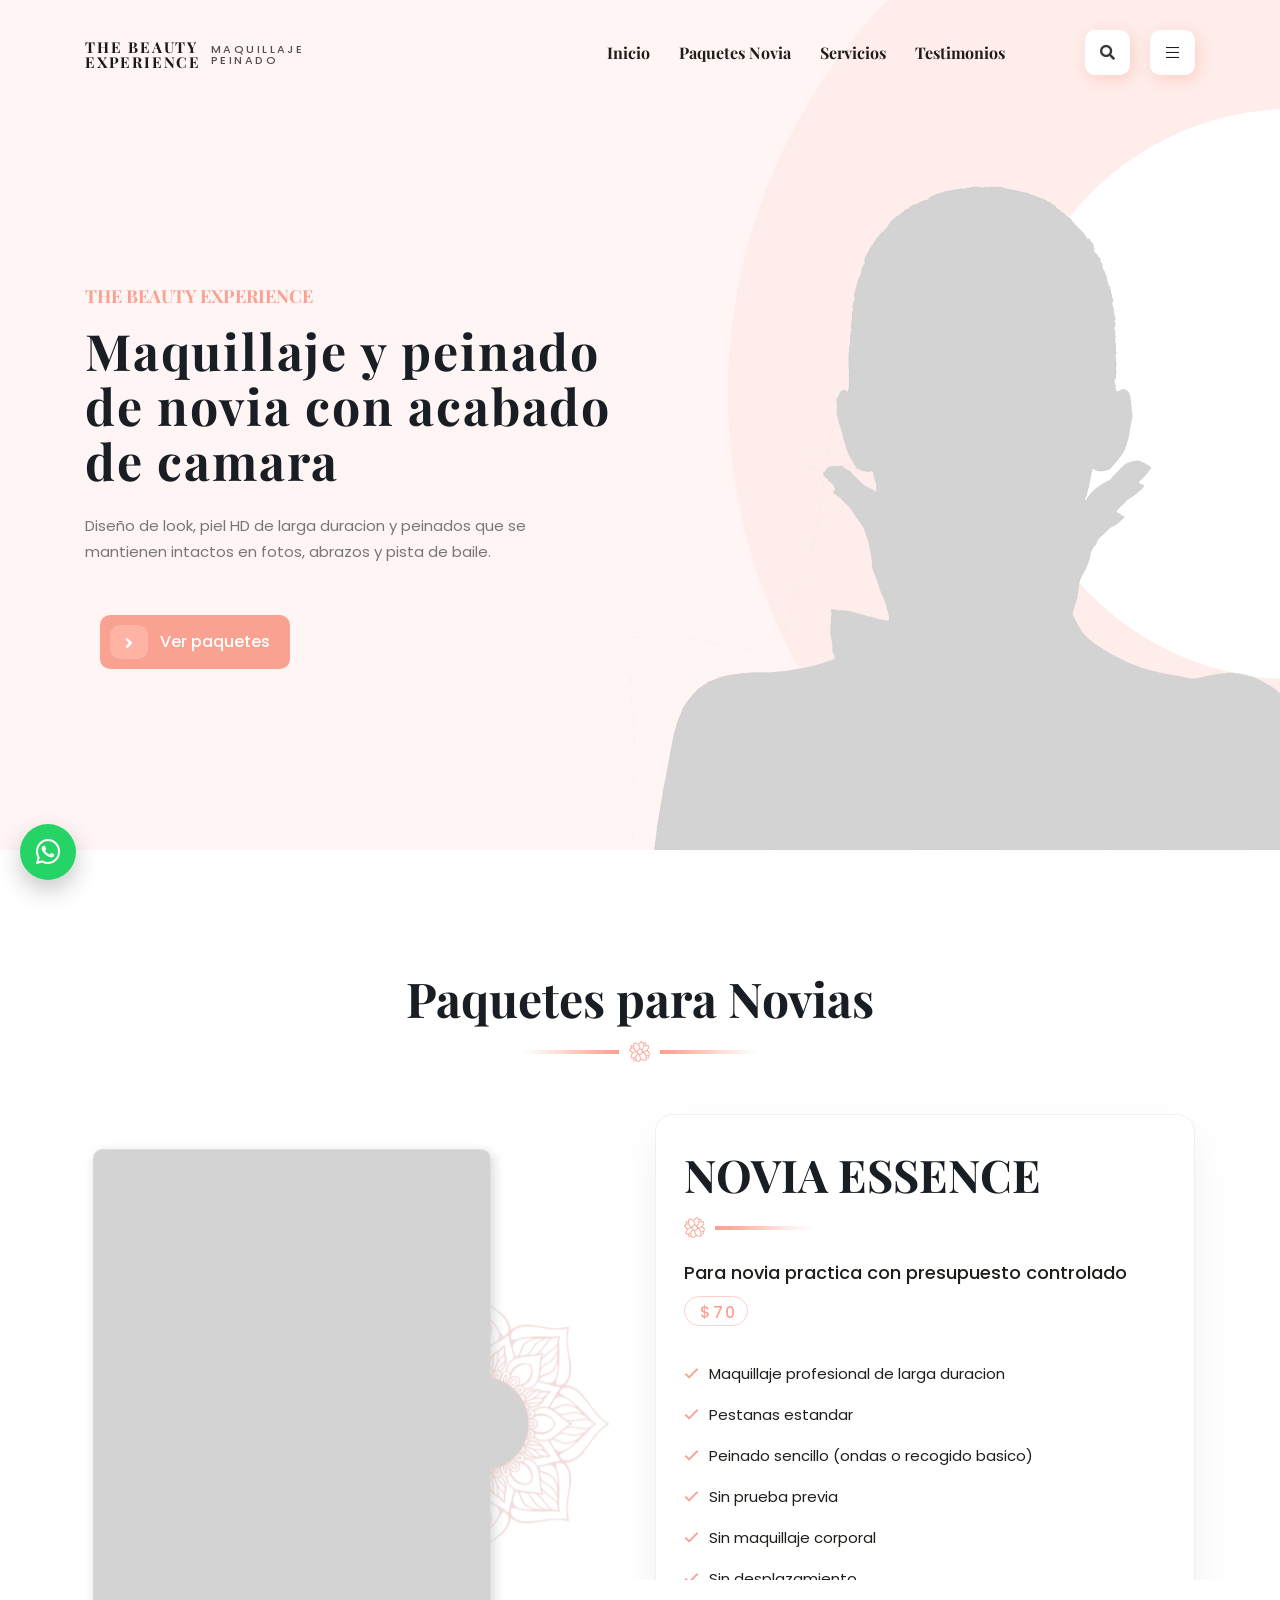
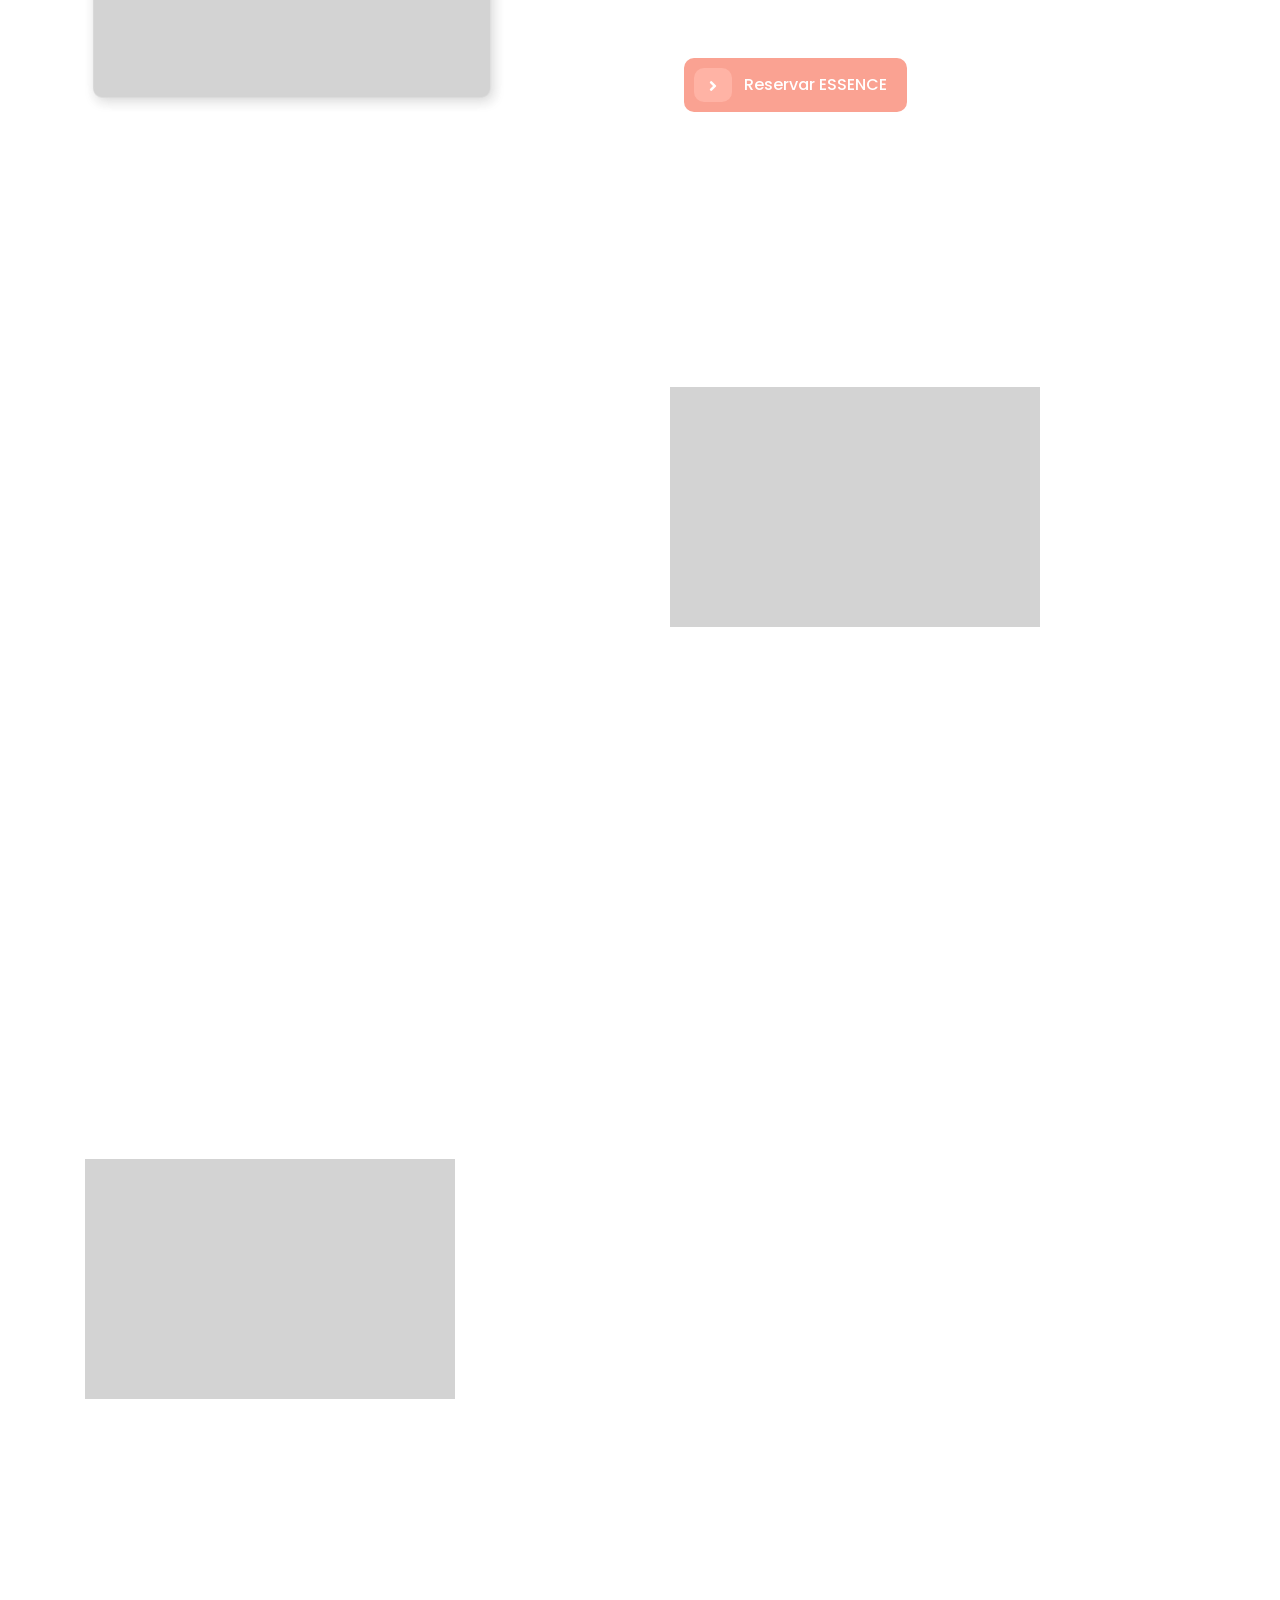
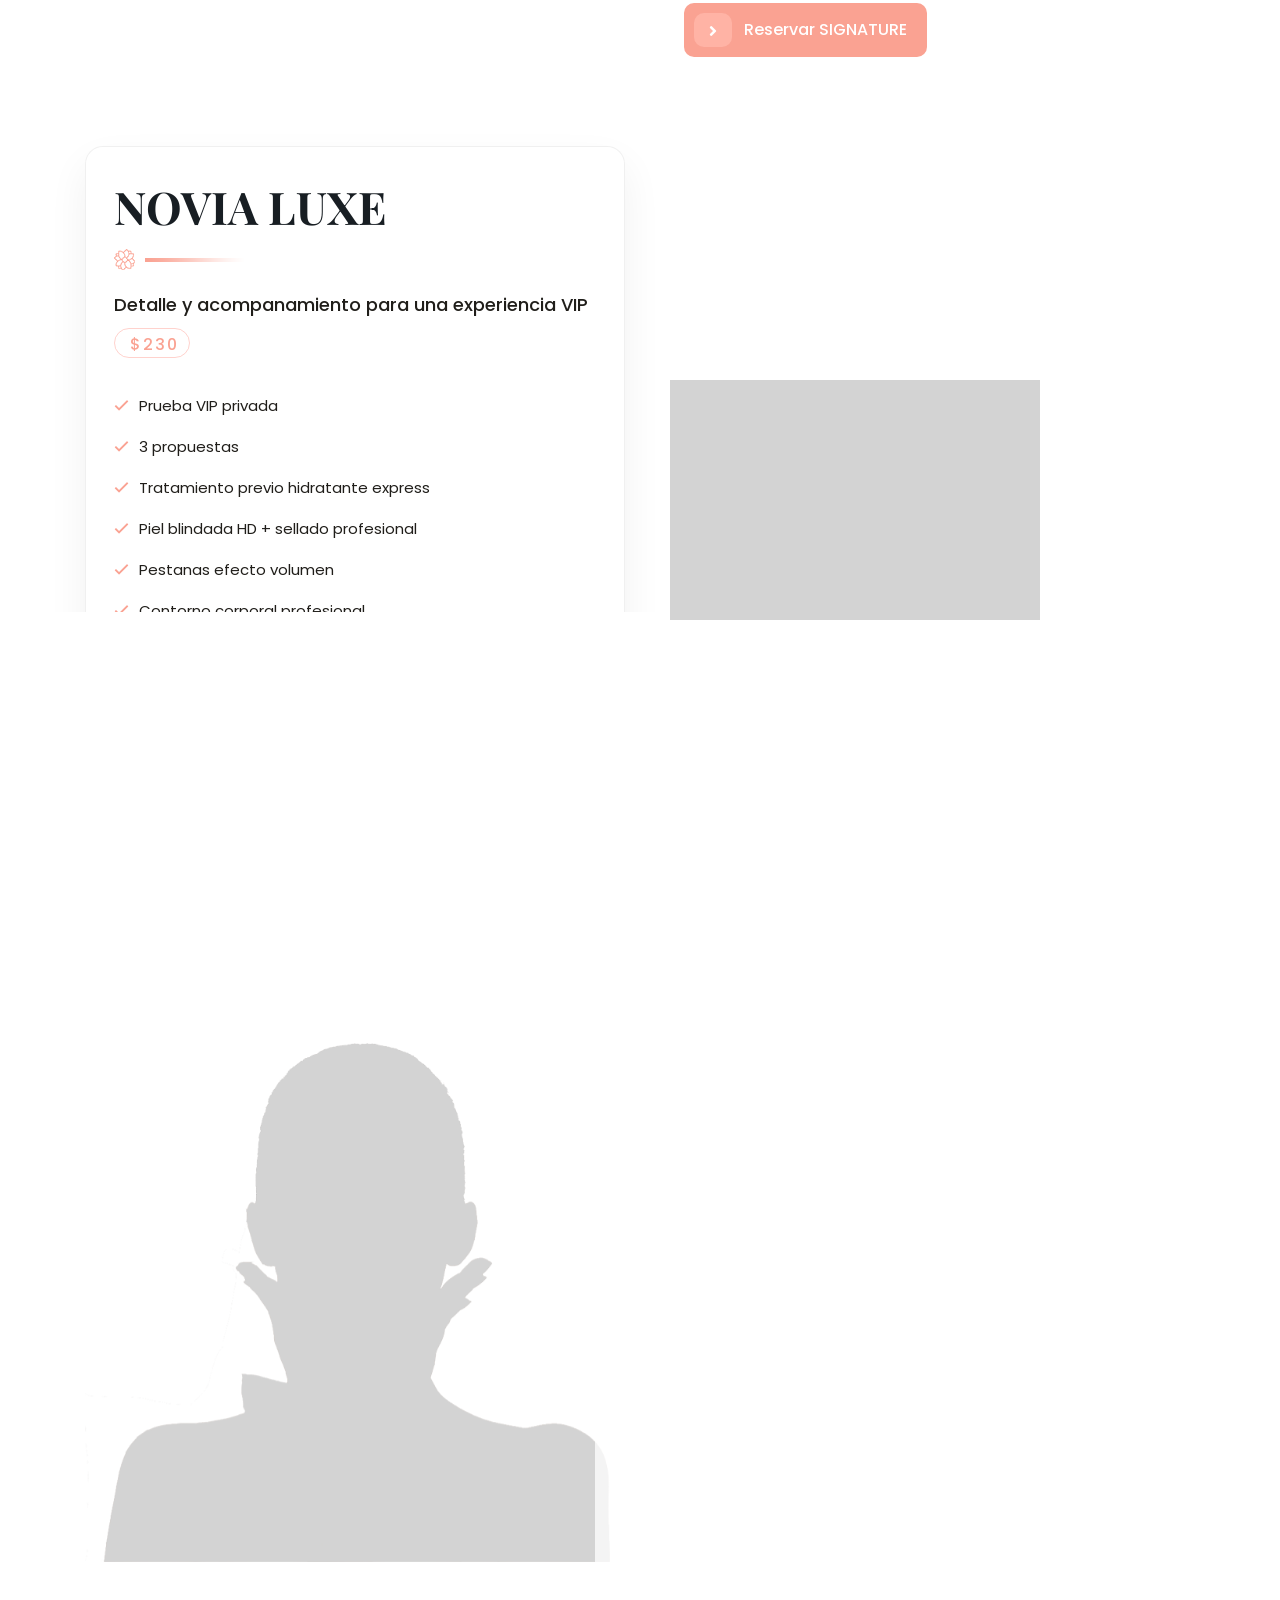
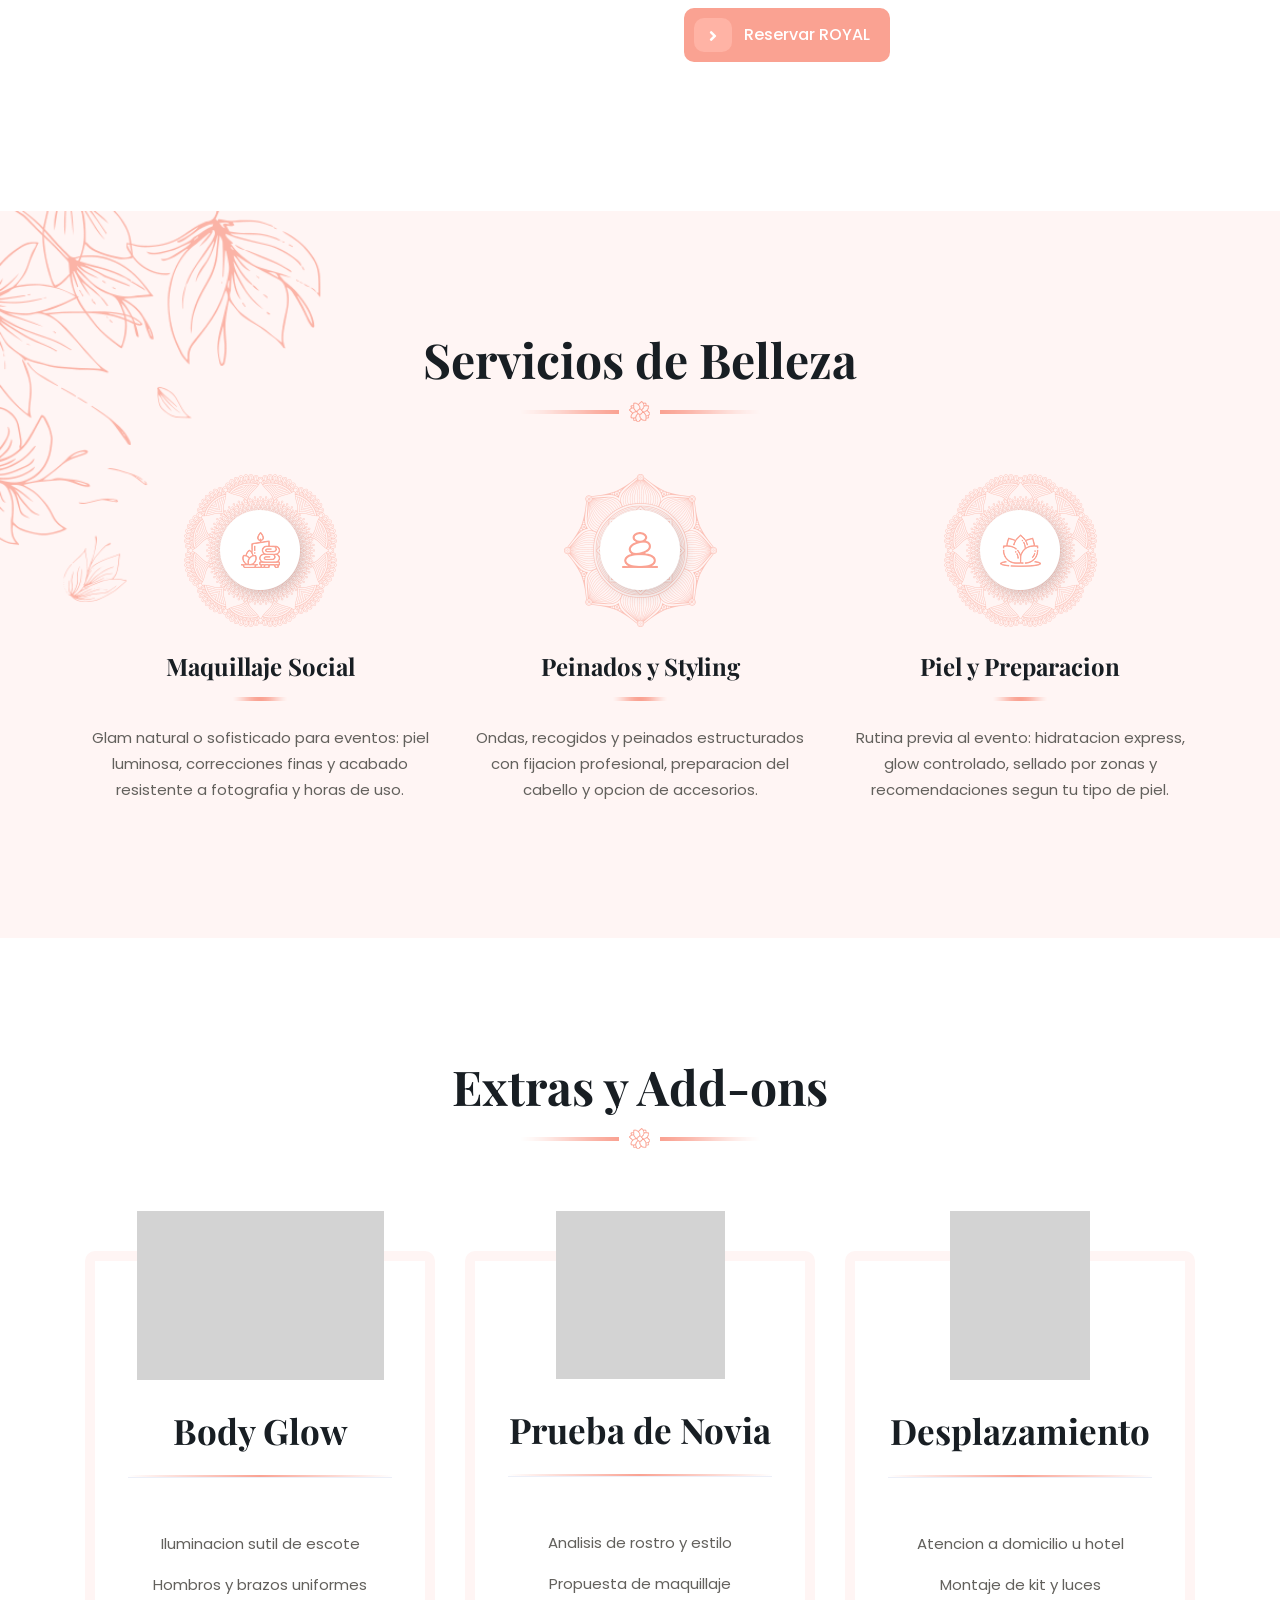
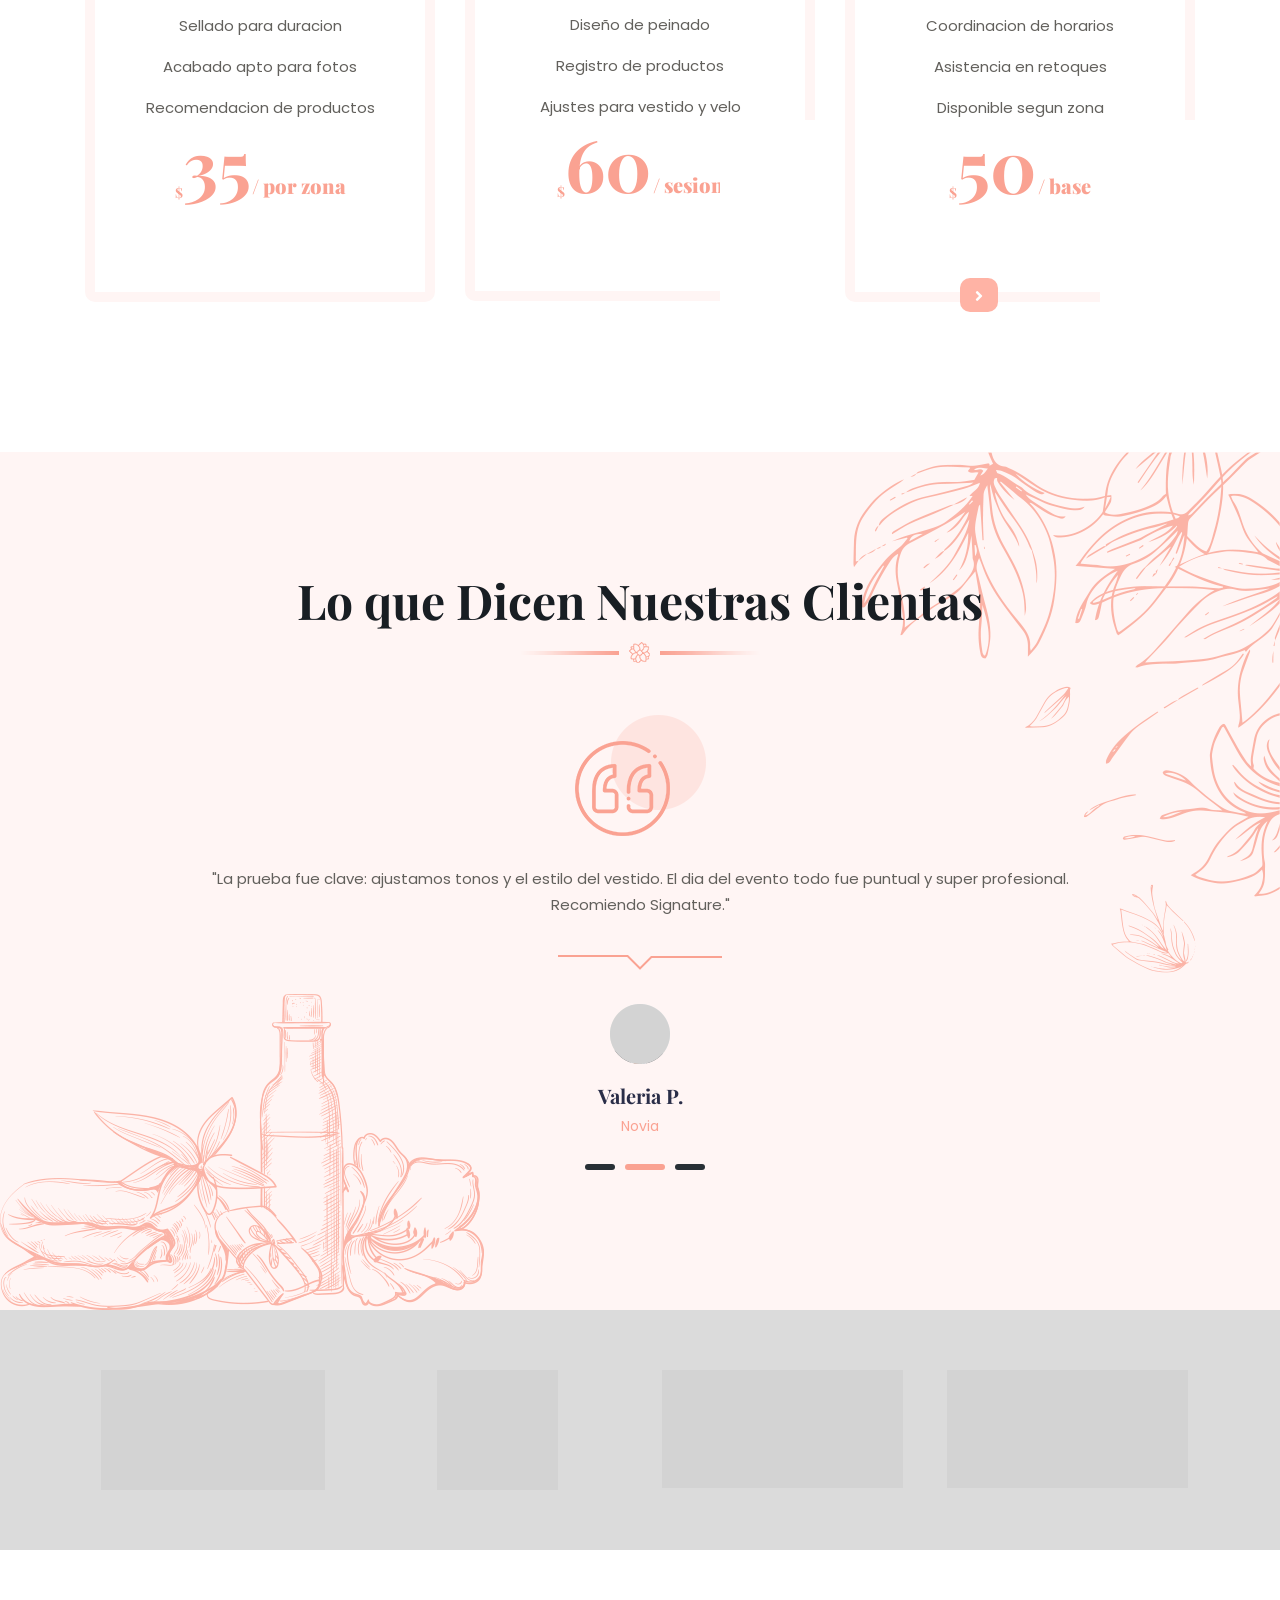
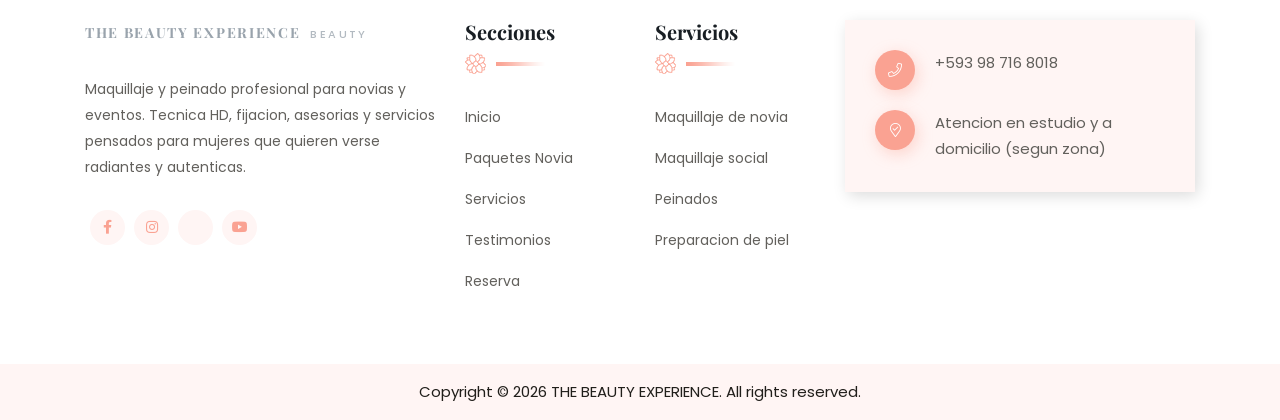
==== commit 9daaae52: "new changes" ====
--- a/docs/index.html
+++ b/docs/index.html
@@ -258,7 +258,7 @@
                 </li>
                 <li class="menu-item menu-item-type-custom menu-item-object-custom"><a
                         href="#testimonial">Testimonios</a></li>
-                <li class="menu-item menu-item-type-custom menu-item-object-custom"><a href="#blog">Consejos</a></li>
+                <!--<li class="menu-item menu-item-type-custom menu-item-object-custom"><a href="#blog">Consejos</a></li>-->
                 <!--<li class="menu-item menu-item-type-custom menu-item-object-custom"><a href="#contact">Reserva</a></li>-->
             </ul>
         </div>
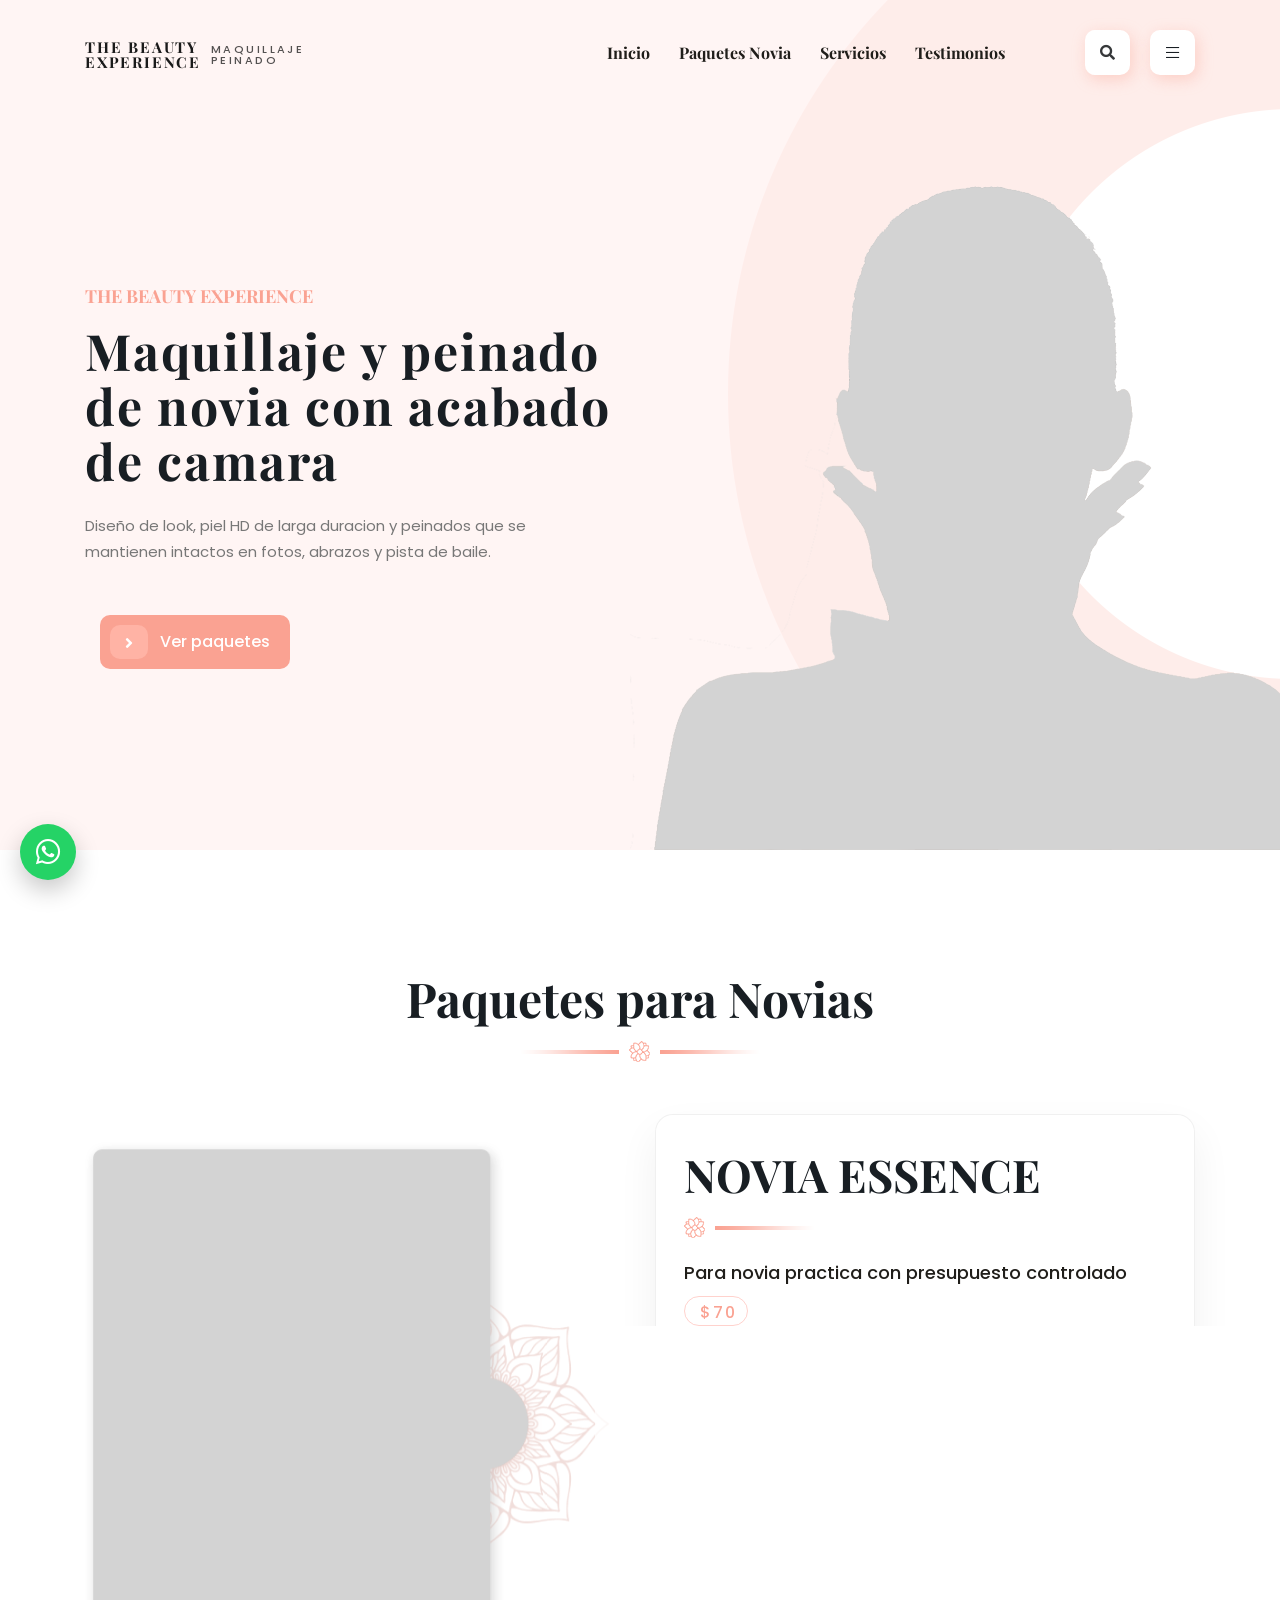
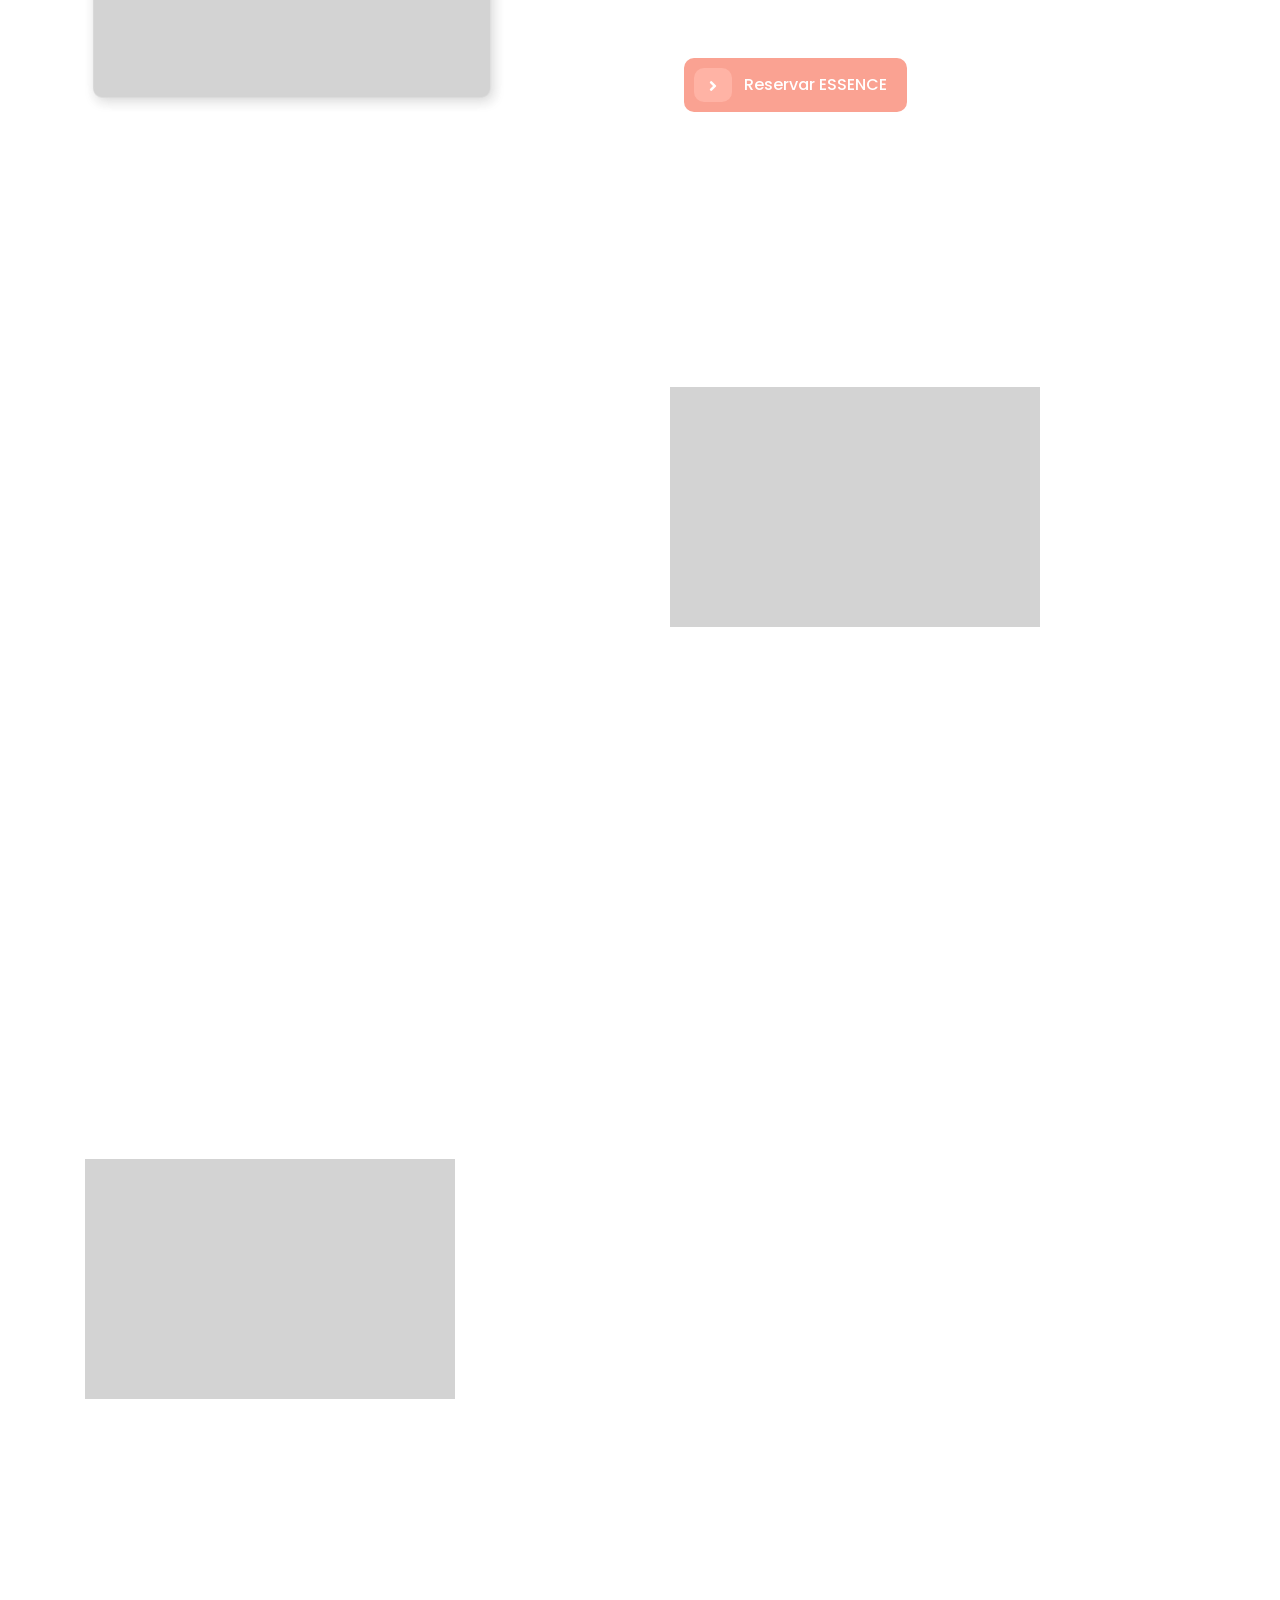
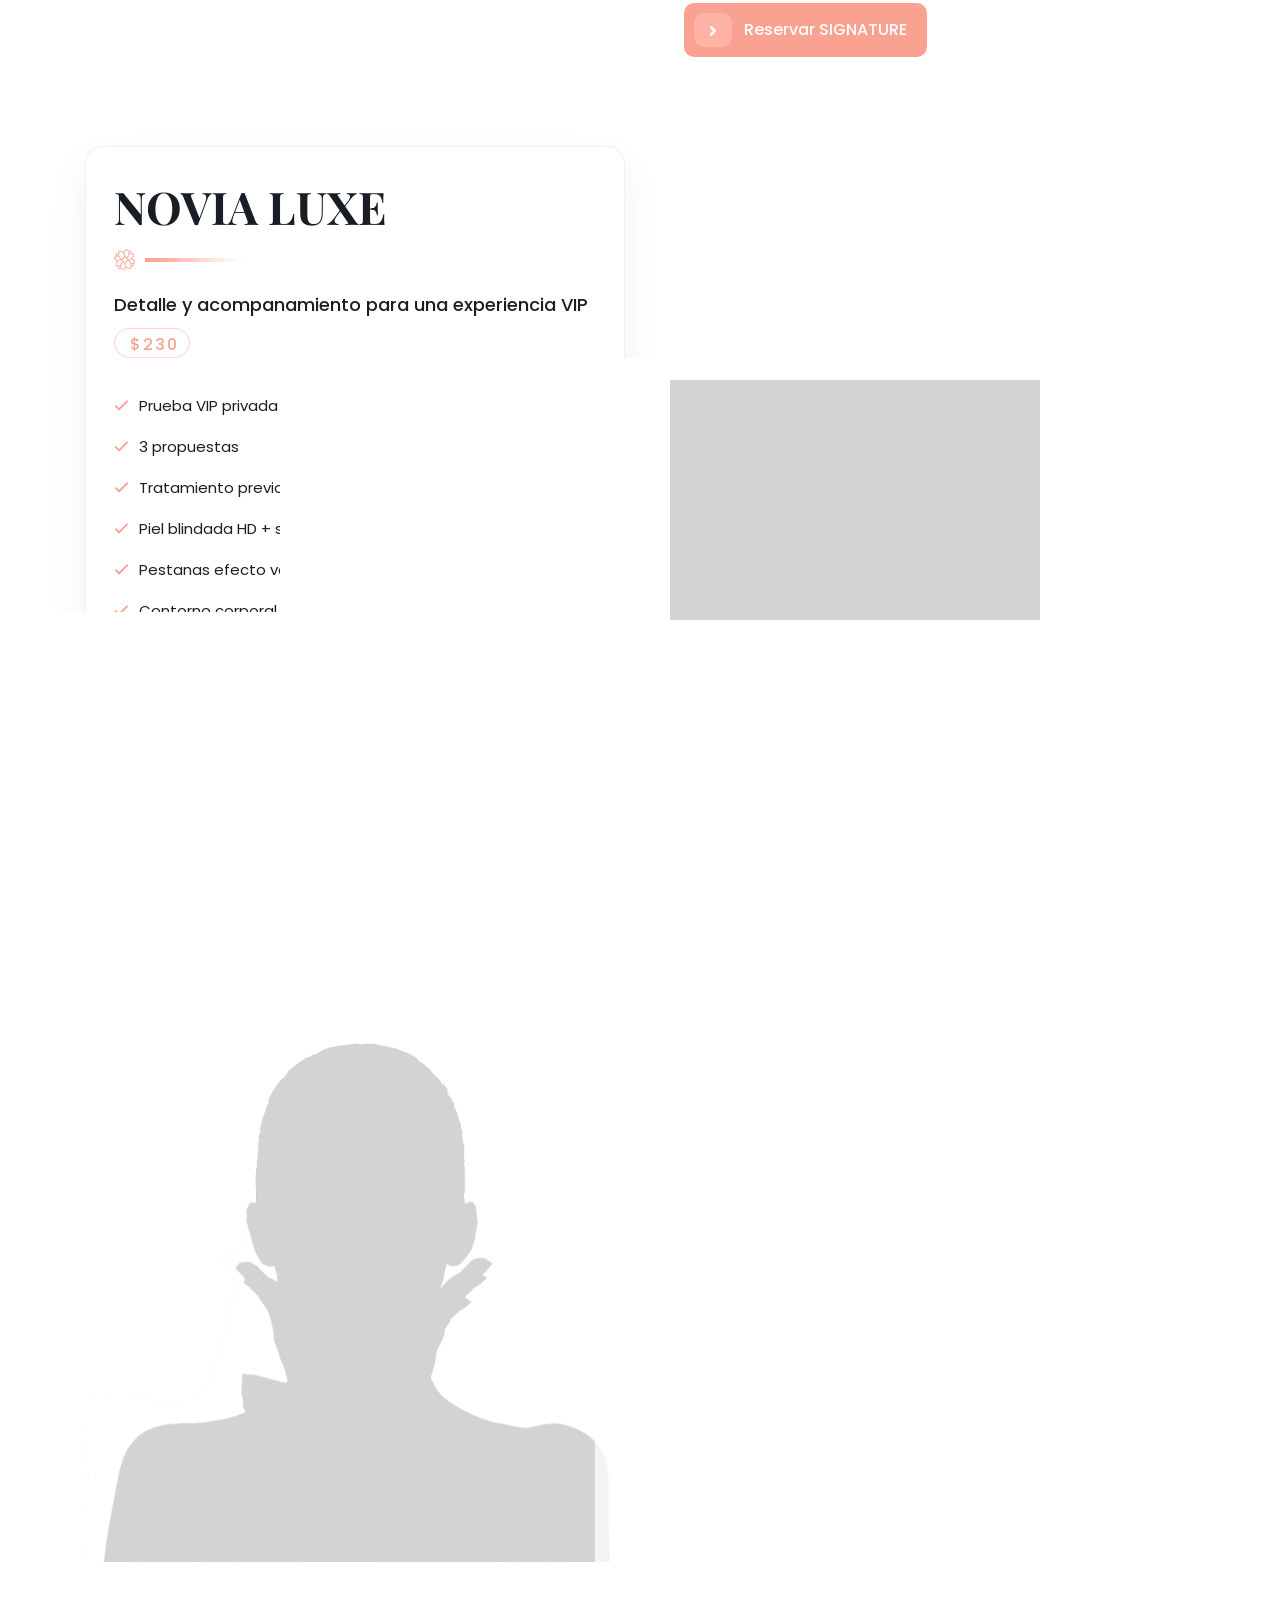
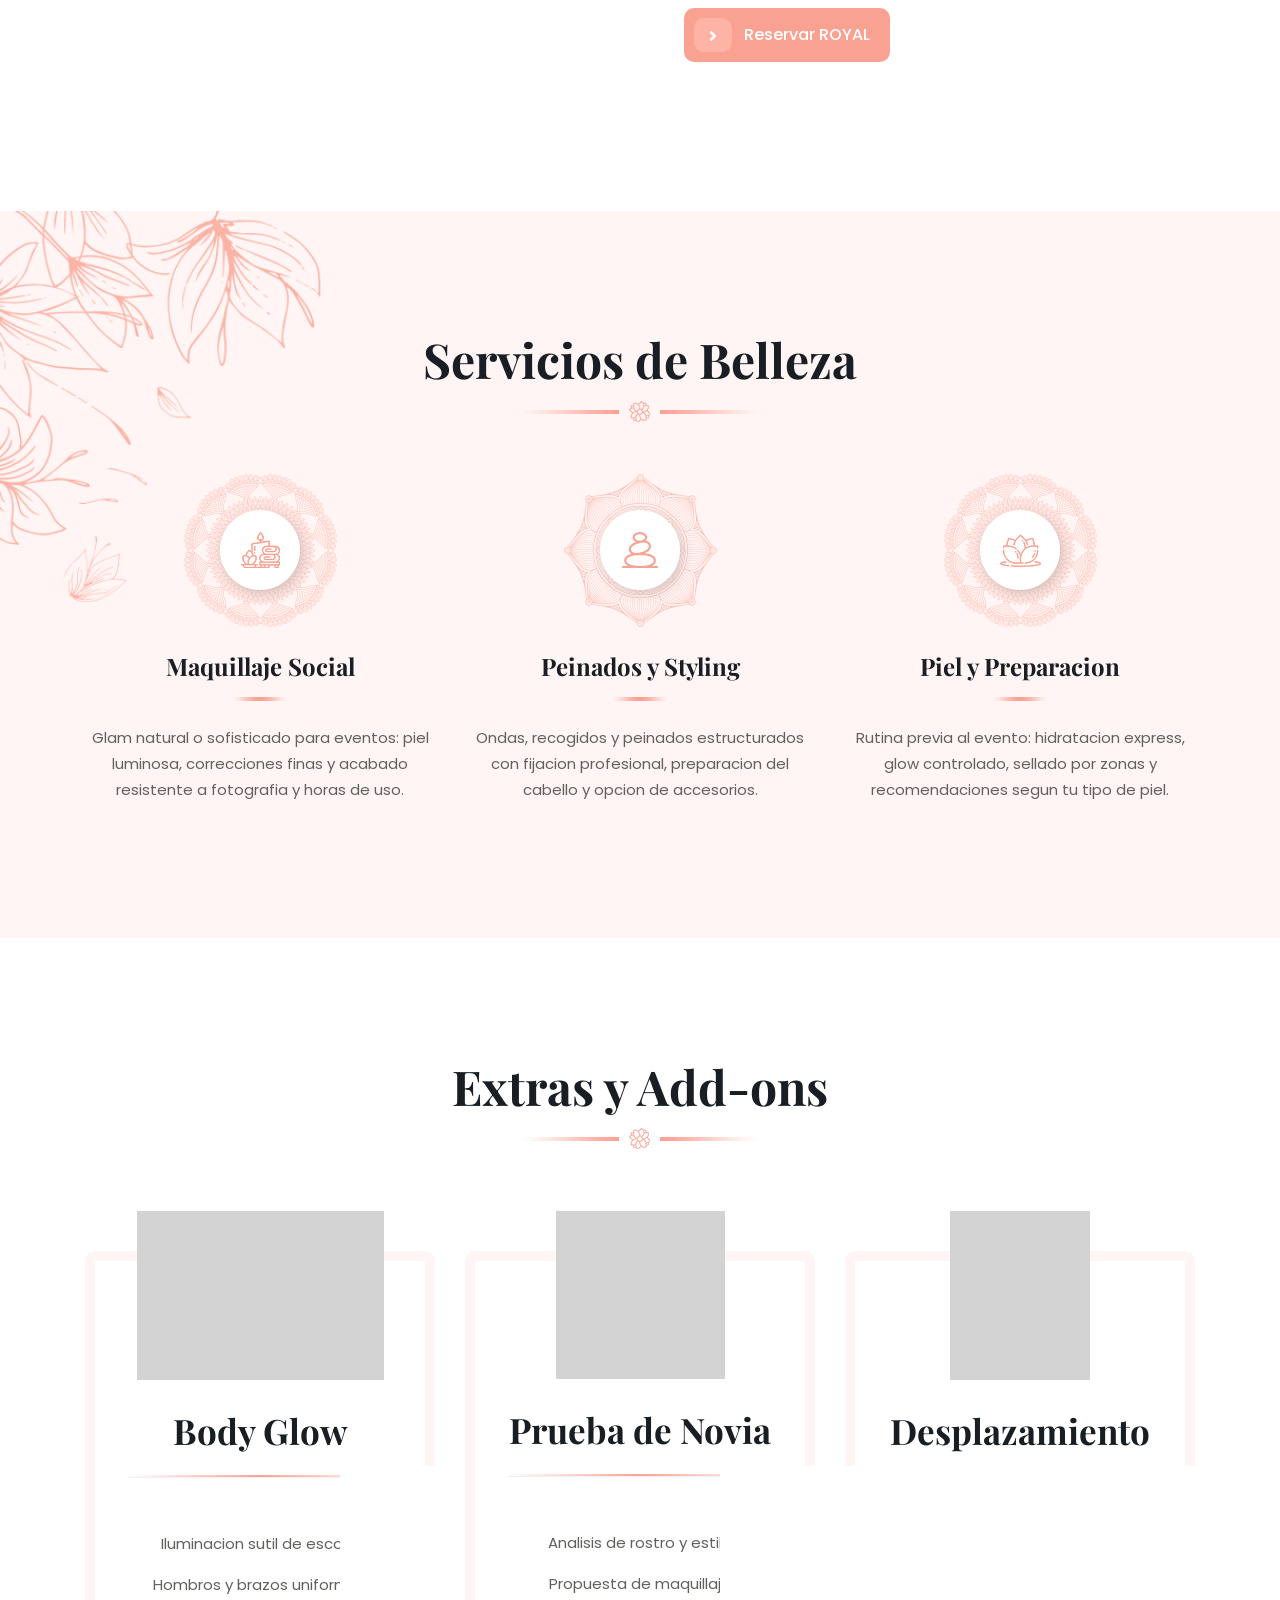
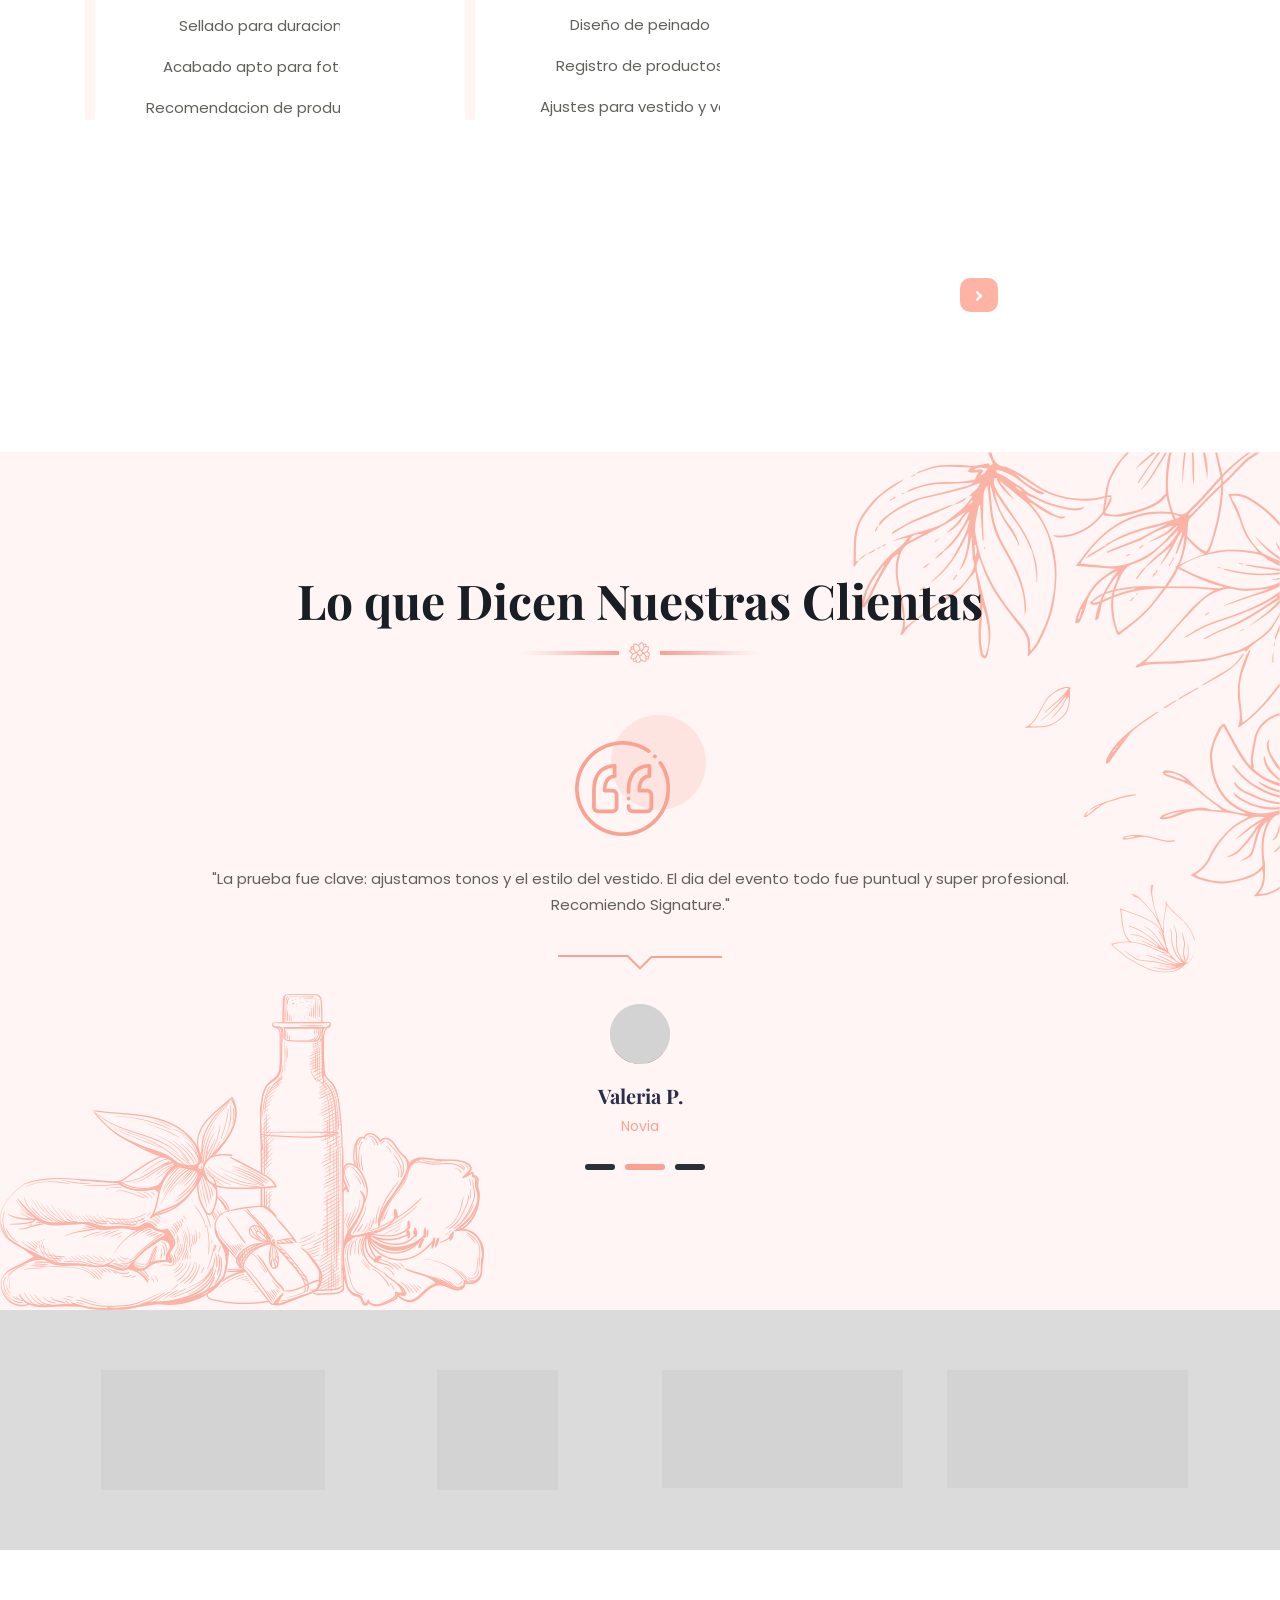
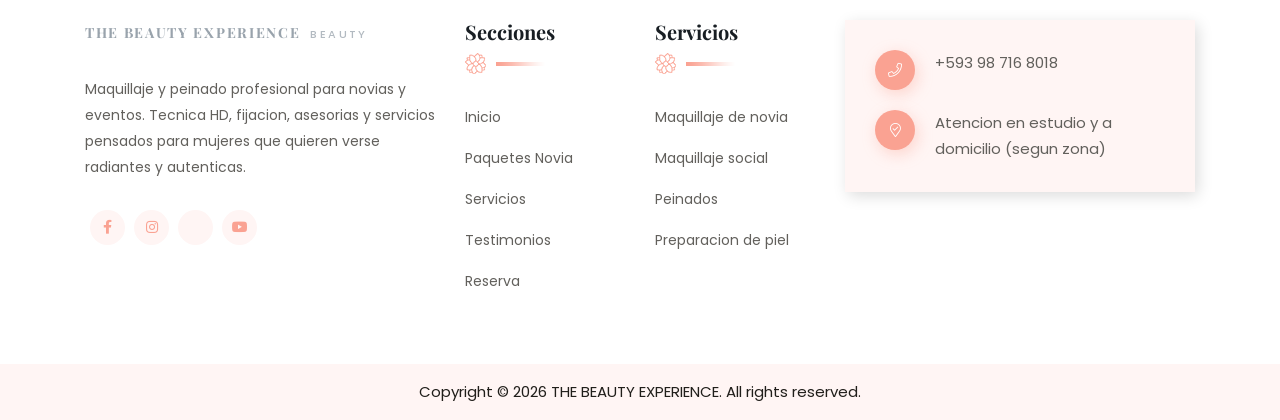
==== commit ed1efd07: "new contact number" ====
--- a/docs/index.html
+++ b/docs/index.html
@@ -265,10 +265,13 @@
 
         <div id="cssmenu2" class="menu-one-page-menu-container">
             <ul id="menu-one-page-menu-1" class="menu">
-                <li class="menu-item menu-item-type-custom menu-item-object-custom"><a href="#contact"><span>+593 00 000
-                            0000</span></a></li>
-                <li class="menu-item menu-item-type-custom menu-item-object-custom"><a
-                        href="#contact"><span>hola@lunastudio.com</span></a></li>
+                <li class="menu-item menu-item-type-custom menu-item-object-custom">
+                    <a href="https://wa.me/593987168018?text=Hola%2C%20quiero%20reservar%20mi%20maquillaje%20de%20novia.">
+                        <span>+593 98 716 8018</span>
+                    </a>
+                </li>
+                <!--<li class="menu-item menu-item-type-custom menu-item-object-custom"><a
+                        href="#contact"><span>hola@lunastudio.com</span></a></li>-->
             </ul>
         </div>
     </div>
@@ -395,7 +398,8 @@
                                 </div>
                             </div>
                             <div class="slider-btn mt-10">
-                                <a href="https://wa.me/593987168018?text=Hola%2C%20quiero%20reservar%20mi%20maquillaje%20de%20novia." class="btn ss-btn" data-animation="fadeInRight" data-delay=".4s"><i
+                                <a href="https://wa.me/593987168018?text=Hola%2C%20quiero%20reservar%20mi%20maquillaje%20de%20novia."
+                                    class="btn ss-btn" data-animation="fadeInRight" data-delay=".4s"><i
                                         class="fas fa-angle-right btn-icon mr-1"></i> Reservar ESSENCE</a>
                             </div>
                         </div>
@@ -433,7 +437,8 @@
                                 </div>
                             </div>
                             <div class="slider-btn mt-10">
-                                <a href="https://wa.me/593987168018?text=Hola%2C%20quiero%20reservar%20mi%20maquillaje%20de%20novia." class="btn ss-btn" data-animation="fadeInRight" data-delay=".4s"><i
+                                <a href="https://wa.me/593987168018?text=Hola%2C%20quiero%20reservar%20mi%20maquillaje%20de%20novia."
+                                    class="btn ss-btn" data-animation="fadeInRight" data-delay=".4s"><i
                                         class="fas fa-angle-right btn-icon mr-1"></i> Reservar CLASICA</a>
                             </div>
                         </div>
@@ -476,7 +481,8 @@
                                 </div>
                             </div>
                             <div class="slider-btn mt-10">
-                                <a href="https://wa.me/593987168018?text=Hola%2C%20quiero%20reservar%20mi%20maquillaje%20de%20novia." class="btn ss-btn" data-animation="fadeInRight" data-delay=".4s"><i
+                                <a href="https://wa.me/593987168018?text=Hola%2C%20quiero%20reservar%20mi%20maquillaje%20de%20novia."
+                                    class="btn ss-btn" data-animation="fadeInRight" data-delay=".4s"><i
                                         class="fas fa-angle-right btn-icon mr-1"></i> Reservar SIGNATURE</a>
                             </div>
                         </div>
@@ -517,7 +523,8 @@
                                 </div>
                             </div>
                             <div class="slider-btn mt-10">
-                                <a href="https://wa.me/593987168018?text=Hola%2C%20quiero%20reservar%20mi%20maquillaje%20de%20novia." class="btn ss-btn" data-animation="fadeInRight" data-delay=".4s"><i
+                                <a href="https://wa.me/593987168018?text=Hola%2C%20quiero%20reservar%20mi%20maquillaje%20de%20novia."
+                                    class="btn ss-btn" data-animation="fadeInRight" data-delay=".4s"><i
                                         class="fas fa-angle-right btn-icon mr-1"></i> Reservar LUXE</a>
                             </div>
                         </div>
@@ -559,7 +566,8 @@
                                 </div>
                             </div>
                             <div class="slider-btn mt-10">
-                                <a href="https://wa.me/593987168018?text=Hola%2C%20quiero%20reservar%20mi%20maquillaje%20de%20novia." class="btn ss-btn" data-animation="fadeInRight" data-delay=".4s"><i
+                                <a href="https://wa.me/593987168018?text=Hola%2C%20quiero%20reservar%20mi%20maquillaje%20de%20novia."
+                                    class="btn ss-btn" data-animation="fadeInRight" data-delay=".4s"><i
                                         class="fas fa-angle-right btn-icon mr-1"></i> Reservar ROYAL</a>
                             </div>
                         </div>
@@ -680,7 +688,8 @@
                             </div>
 
                             <div class="pricing-btn">
-                                <a href="https://wa.me/593987168018?text=Hola%2C%20quiero%20reservar%20mi%20maquillaje%20de%20novia." class="btn ss-btn"><i class="fas fa-angle-right btn-icon mr-1"></i>
+                                <a href="https://wa.me/593987168018?text=Hola%2C%20quiero%20reservar%20mi%20maquillaje%20de%20novia."
+                                    class="btn ss-btn"><i class="fas fa-angle-right btn-icon mr-1"></i>
                                     Agendar</a>
                             </div>
                         </div>
@@ -709,7 +718,8 @@
                             </div>
 
                             <div class="pricing-btn">
-                                <a href="https://wa.me/593987168018?text=Hola%2C%20quiero%20reservar%20mi%20maquillaje%20de%20novia." class="btn ss-btn"><i class="fas fa-angle-right btn-icon mr-1"></i>
+                                <a href="https://wa.me/593987168018?text=Hola%2C%20quiero%20reservar%20mi%20maquillaje%20de%20novia."
+                                    class="btn ss-btn"><i class="fas fa-angle-right btn-icon mr-1"></i>
                                     Reservar</a>
                             </div>
                         </div>
@@ -738,7 +748,8 @@
                             </div>
 
                             <div class="pricing-btn">
-                                <a href="https://wa.me/593987168018?text=Hola%2C%20quiero%20reservar%20mi%20maquillaje%20de%20novia." class="btn ss-btn"><i class="fas fa-angle-right btn-icon mr-1"></i>
+                                <a href="https://wa.me/593987168018?text=Hola%2C%20quiero%20reservar%20mi%20maquillaje%20de%20novia."
+                                    class="btn ss-btn"><i class="fas fa-angle-right btn-icon mr-1"></i>
                                     Cotizar</a>
                             </div>
                         </div>
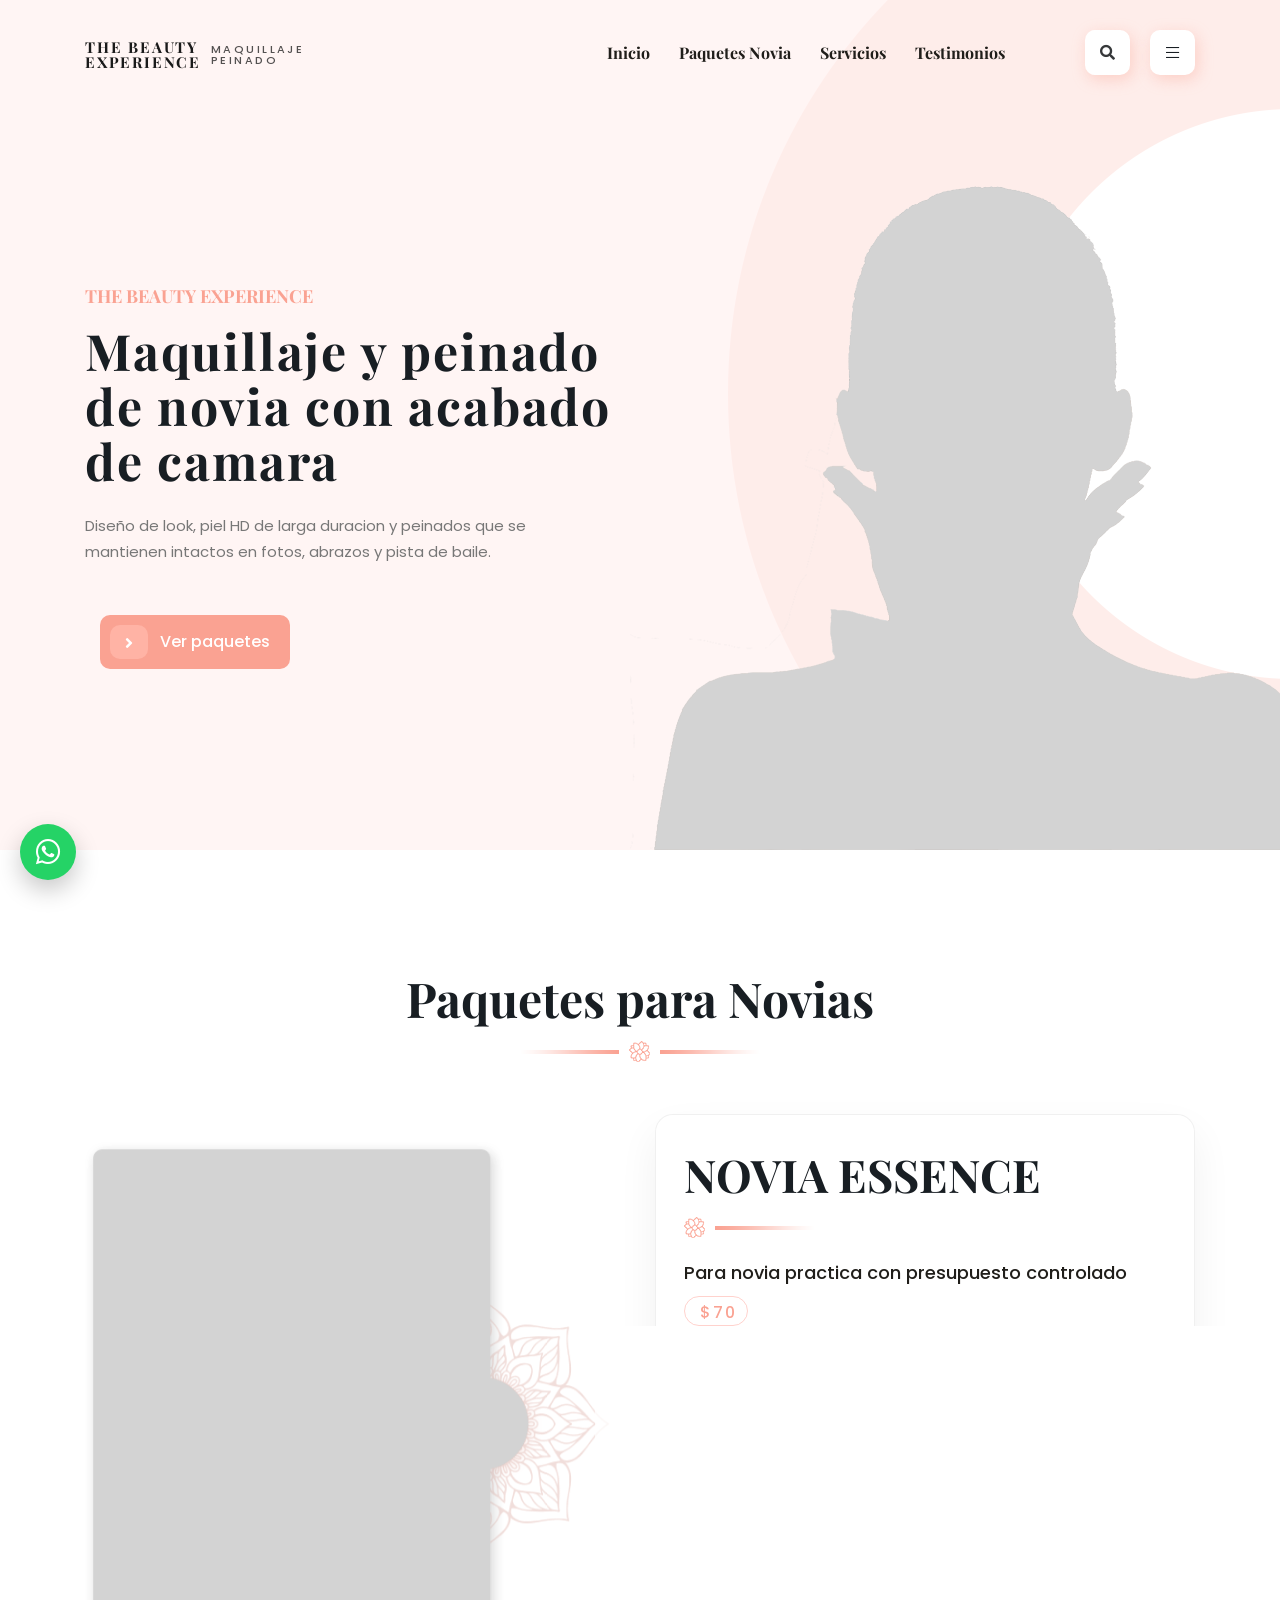
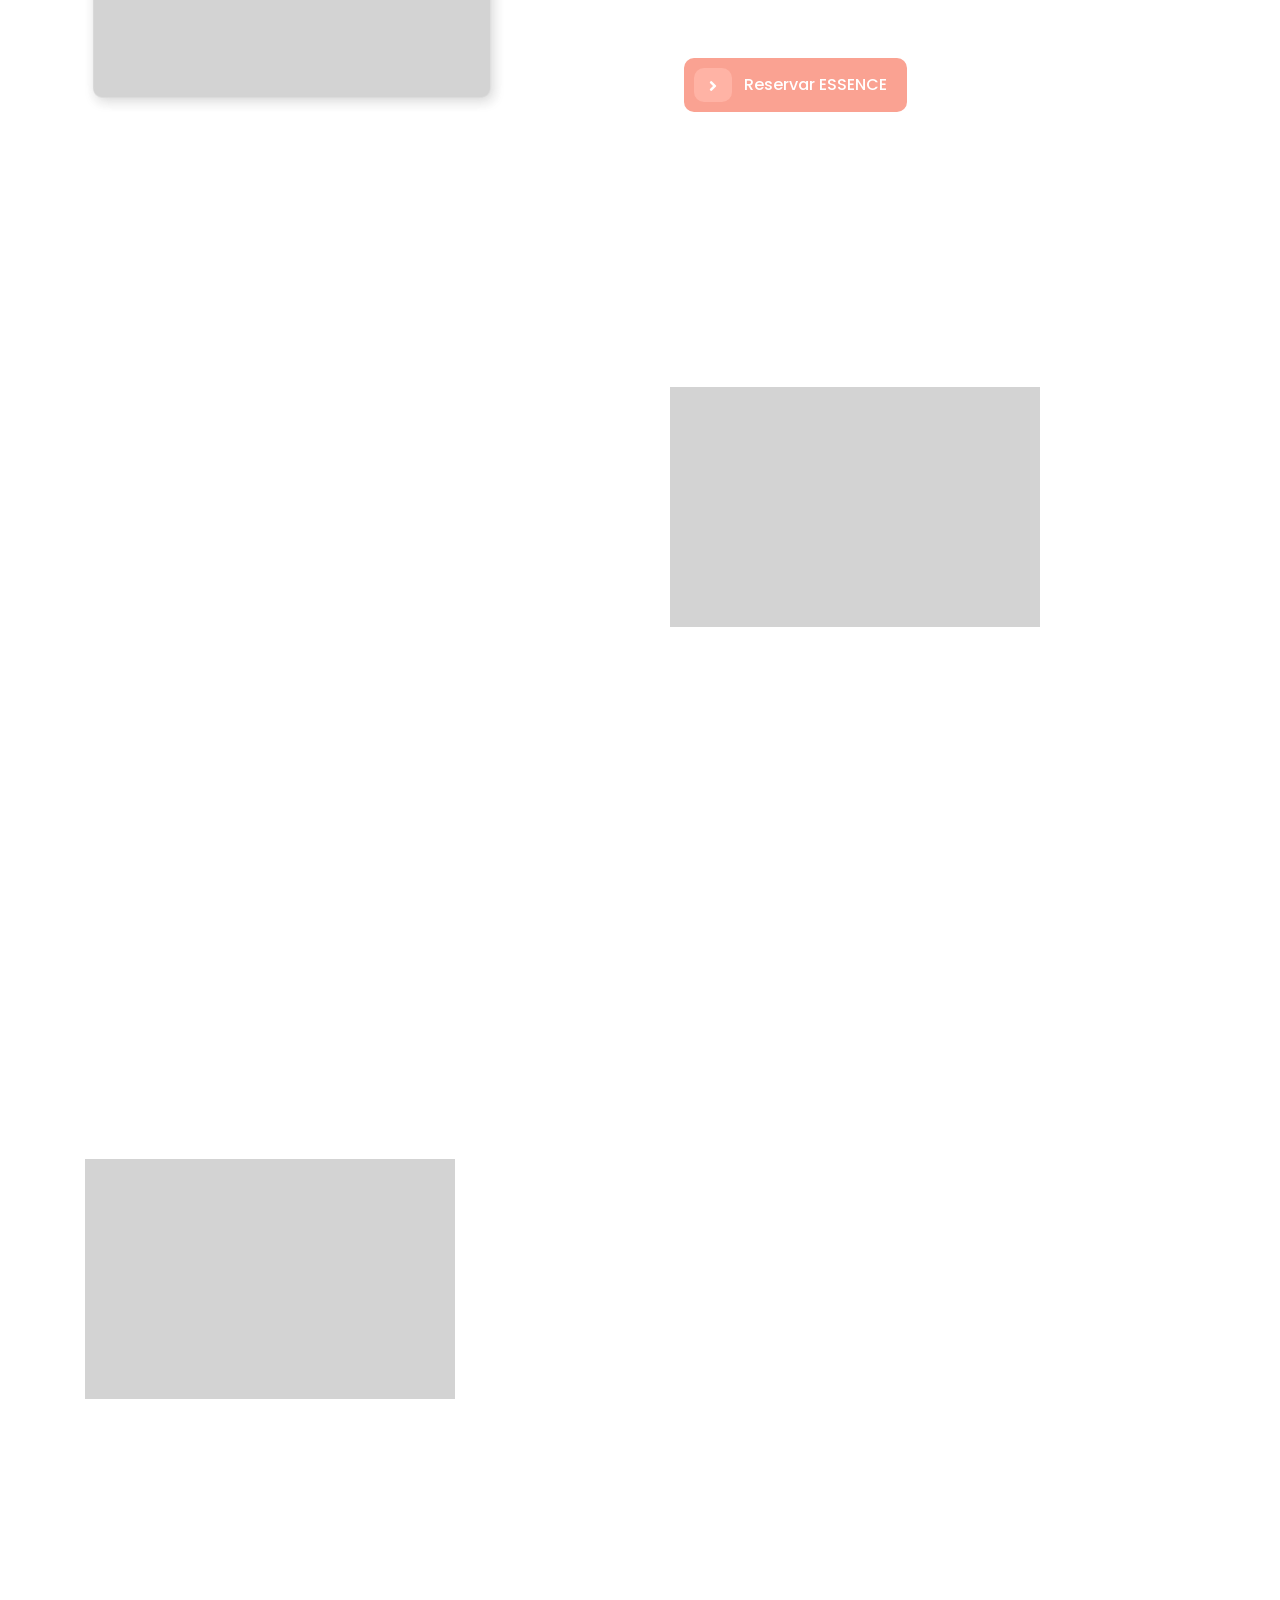
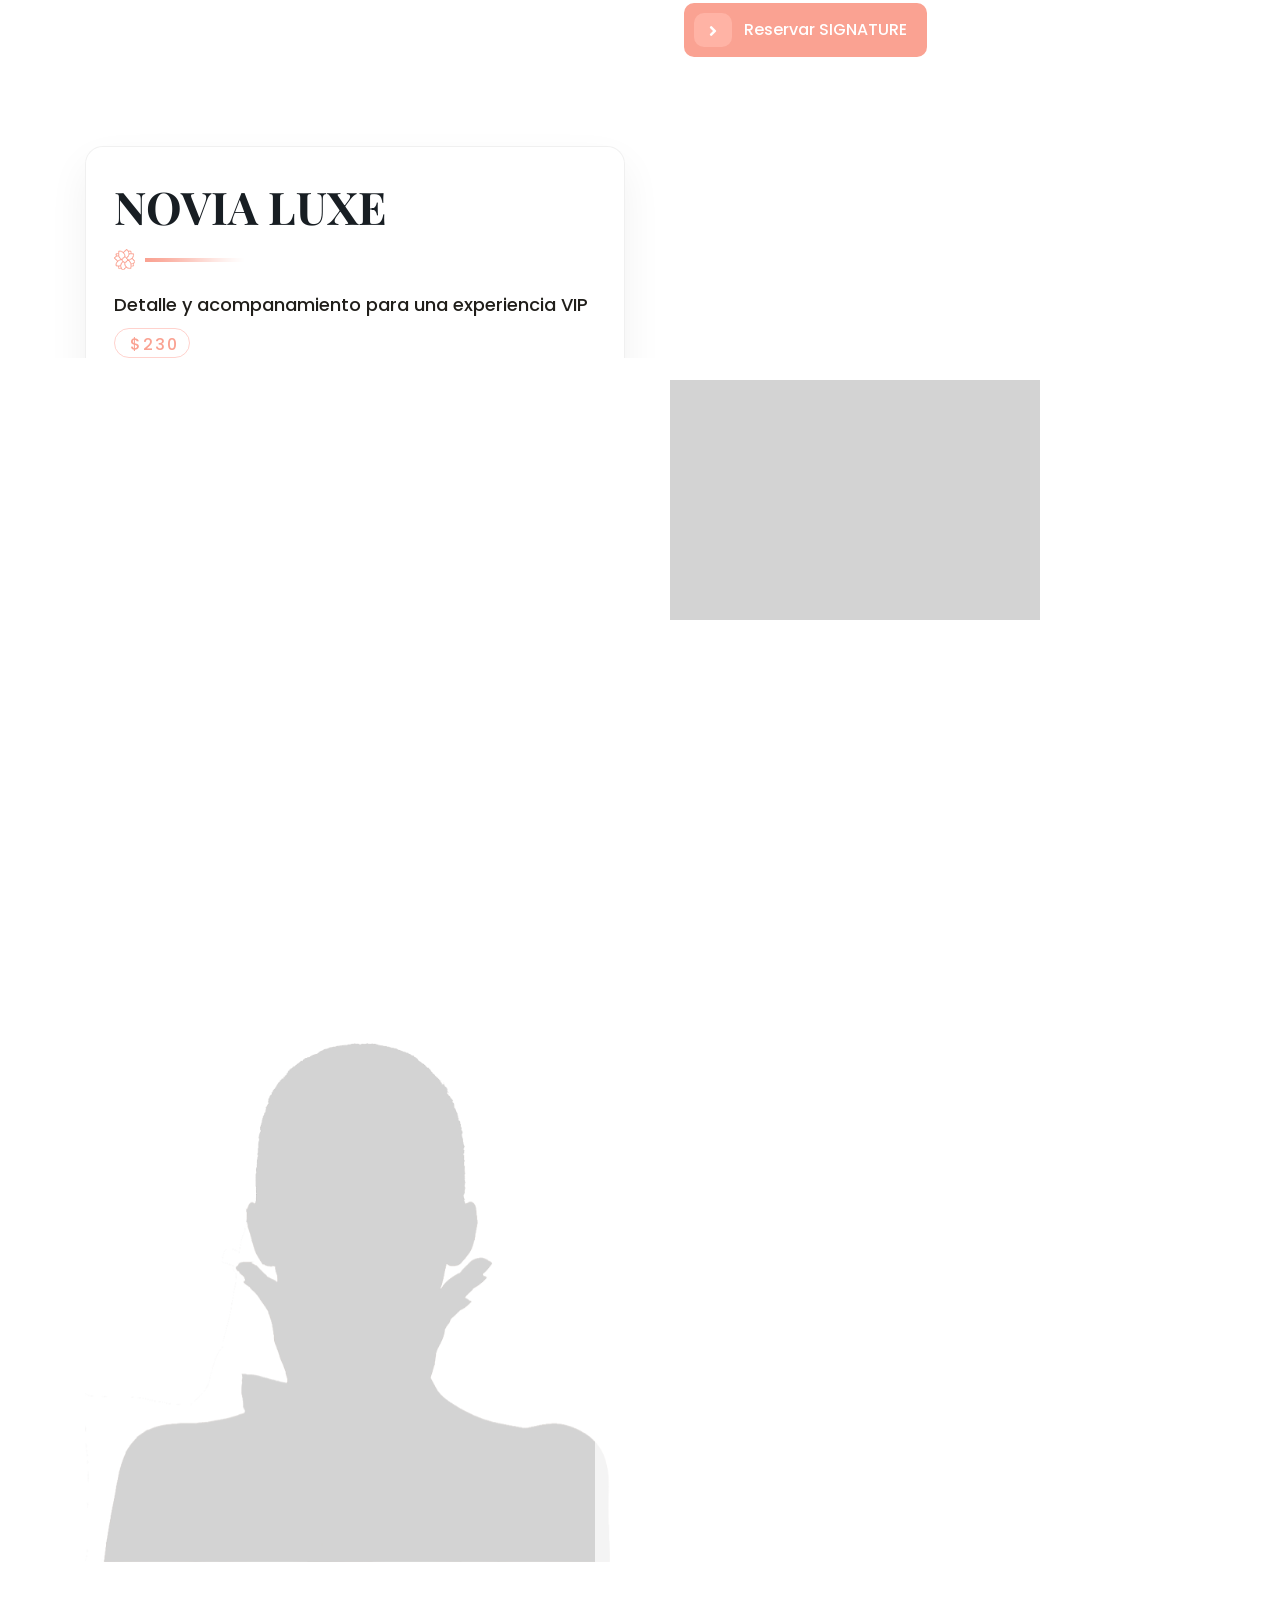
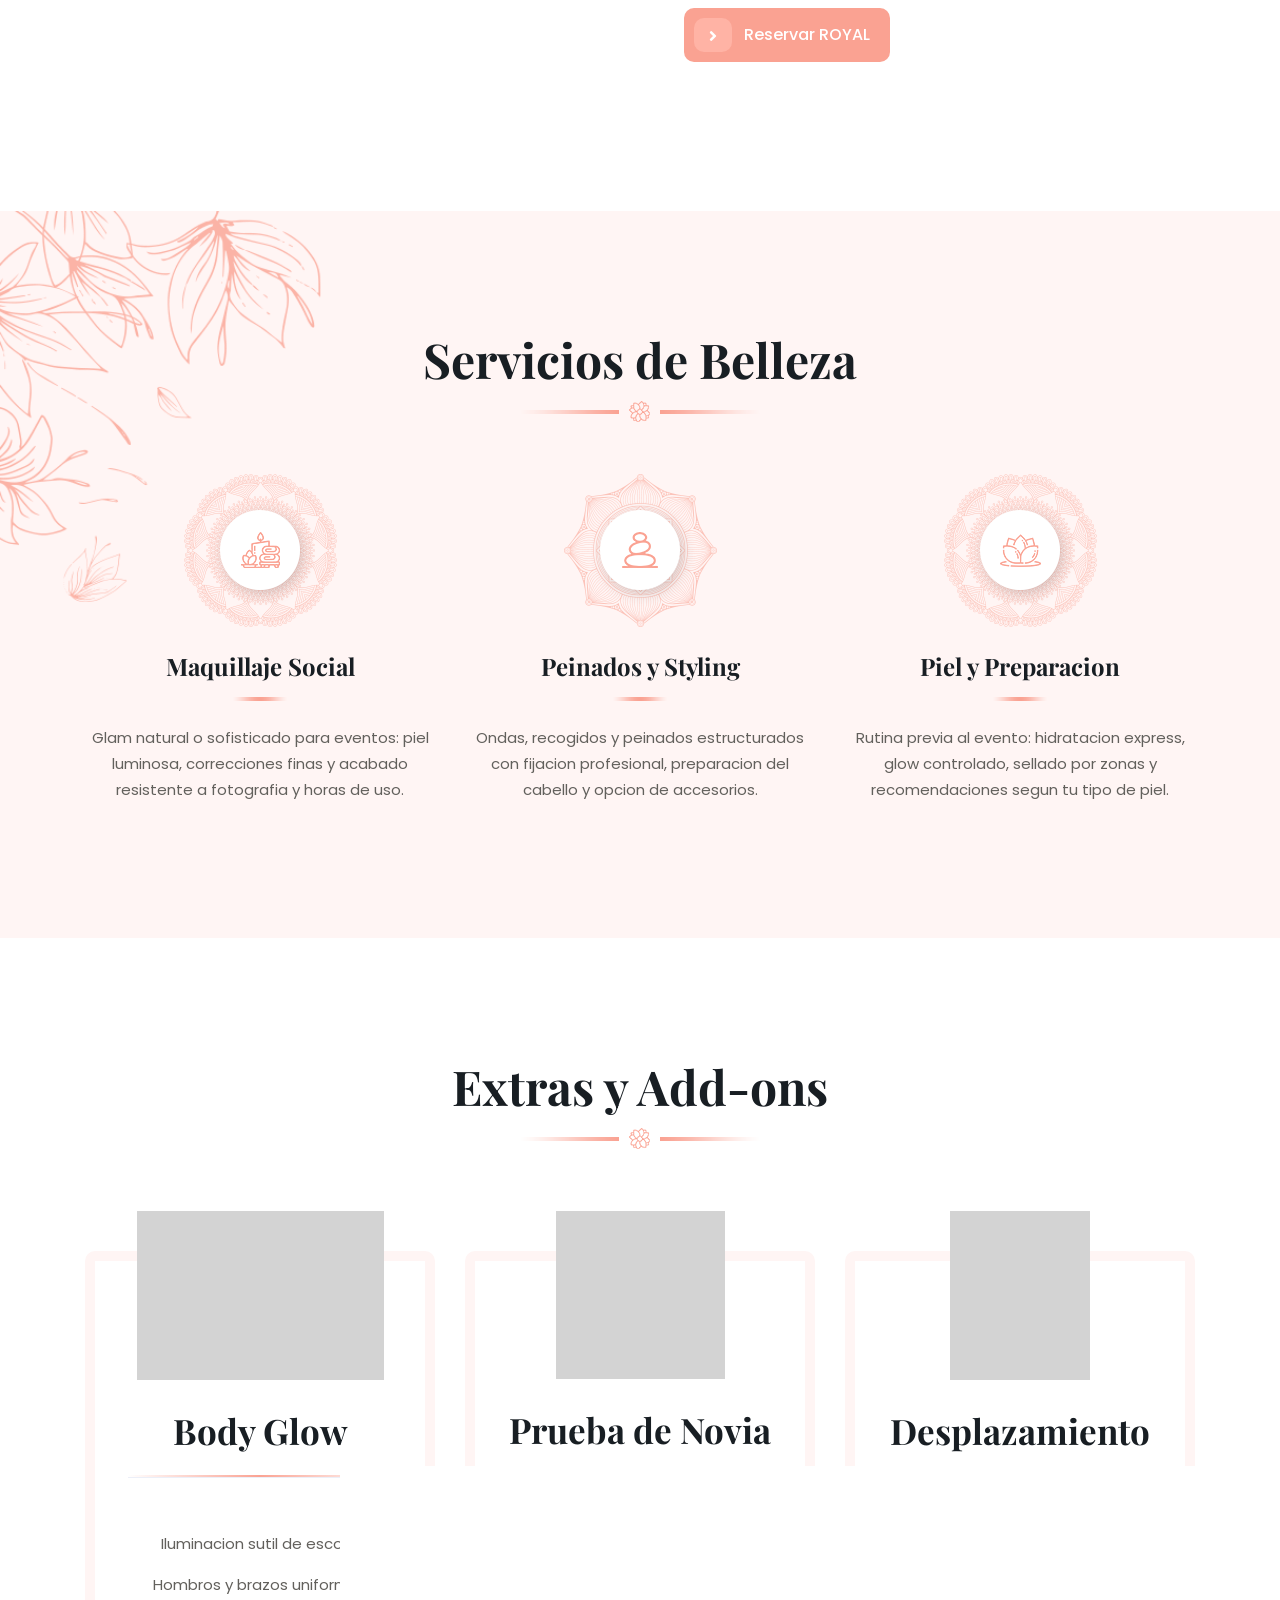
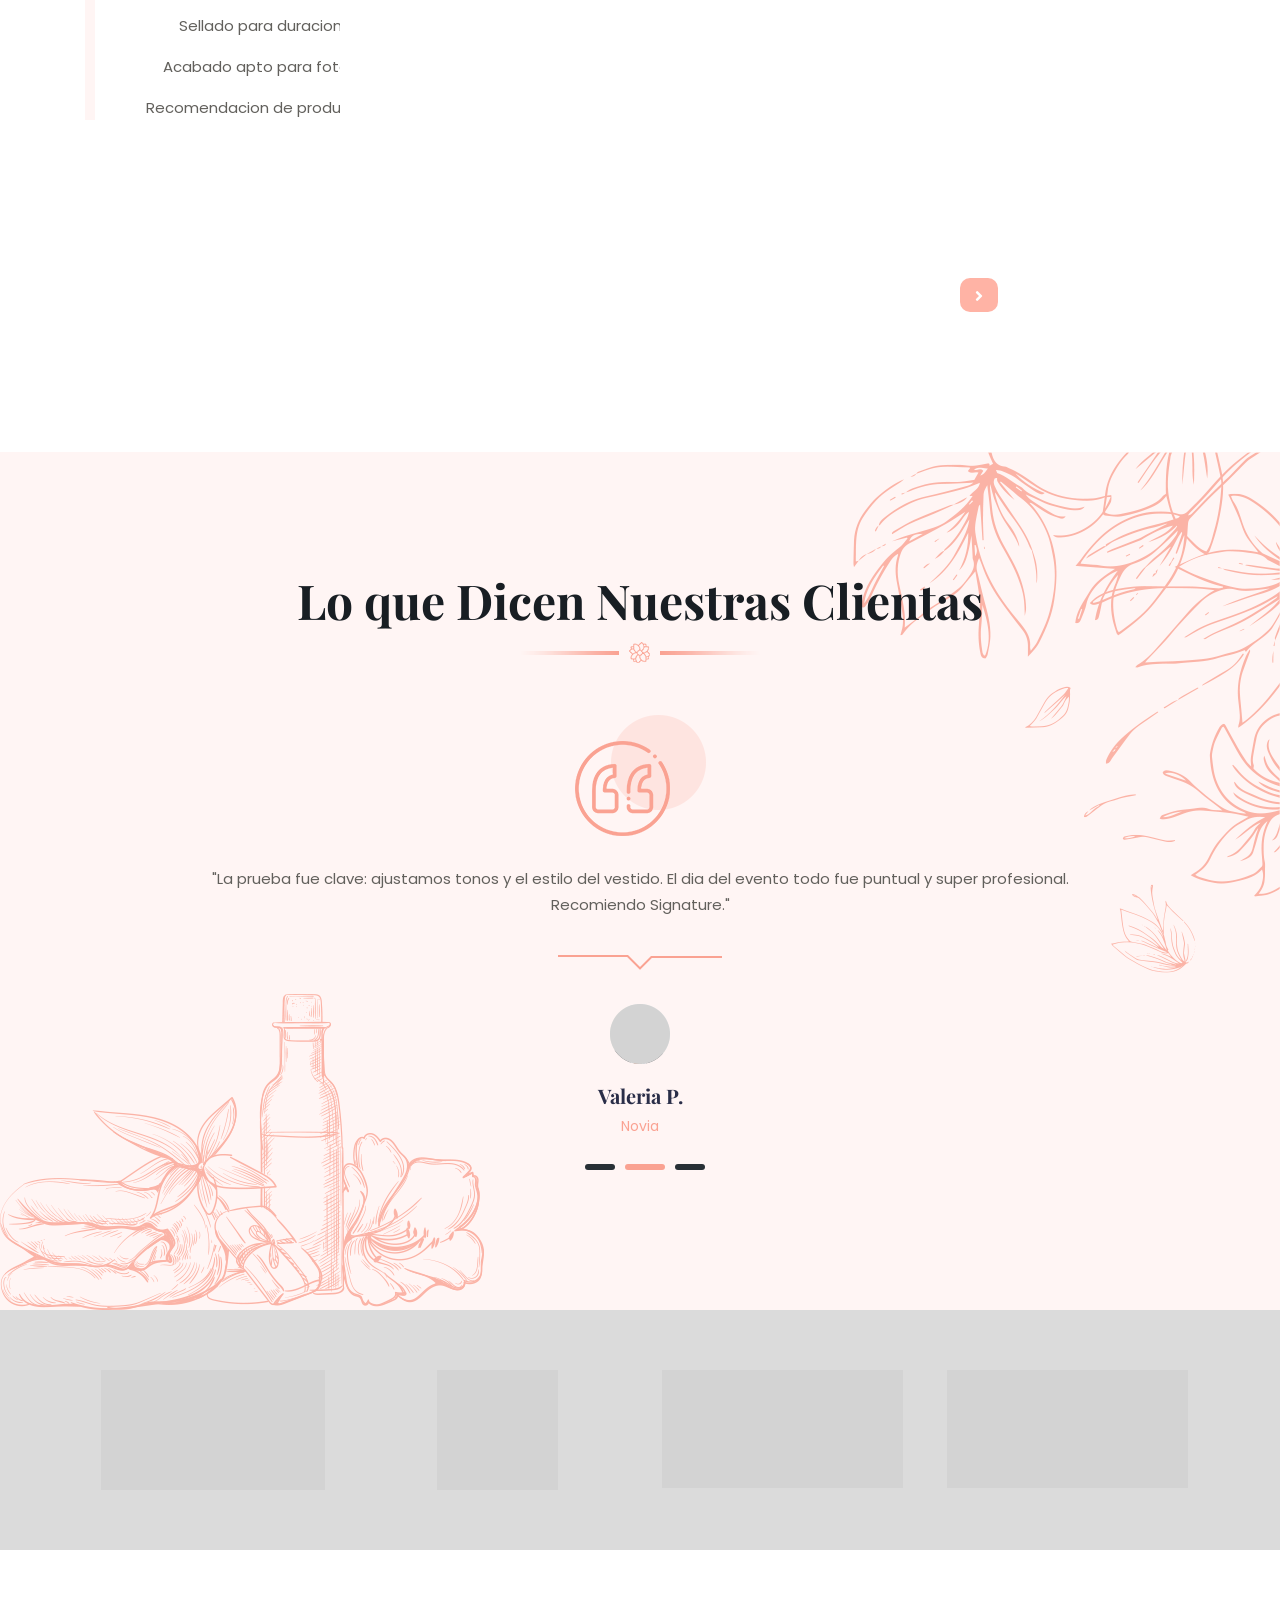
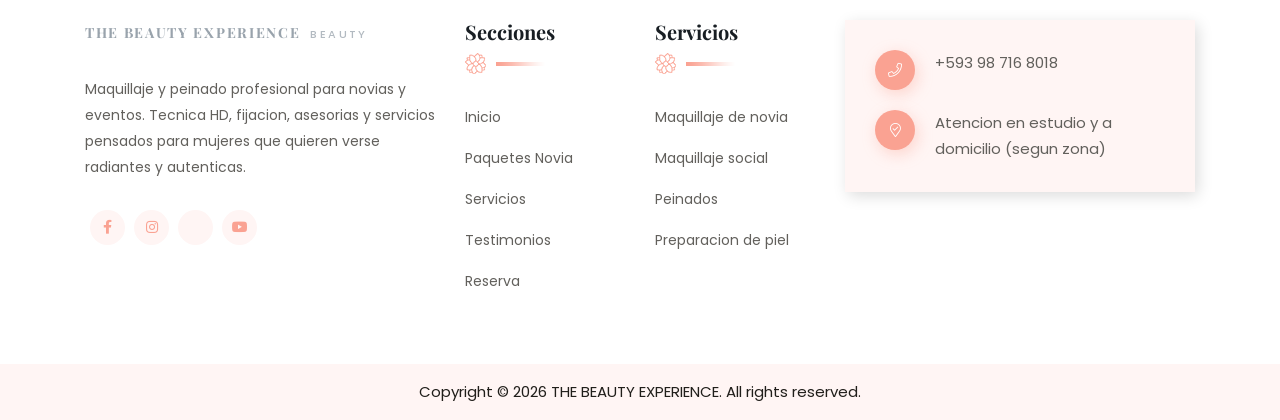
==== commit 64ff3bed: "new contacts" ====
--- a/docs/index.html
+++ b/docs/index.html
@@ -266,7 +266,7 @@
         <div id="cssmenu2" class="menu-one-page-menu-container">
             <ul id="menu-one-page-menu-1" class="menu">
                 <li class="menu-item menu-item-type-custom menu-item-object-custom">
-                    <a href="https://wa.me/593987168018?text=Hola%2C%20quiero%20reservar%20mi%20maquillaje%20de%20novia.">
+                    <a href="tel:+593987168018">
                         <span>+593 98 716 8018</span>
                     </a>
                 </li>
@@ -1247,7 +1247,9 @@
                                 <ul>
                                     <li>
                                         <i class="icon fal fa-phone"></i>
-                                        <span>+593 98 716 8018</span>
+                                        <a href="tel:+593987168018">
+                                            <span>+593 98 716 8018</span>
+                                        </a>
                                     </li>
                                     <li>
                                         <i class="icon fal fa-map-marker-check"></i>
